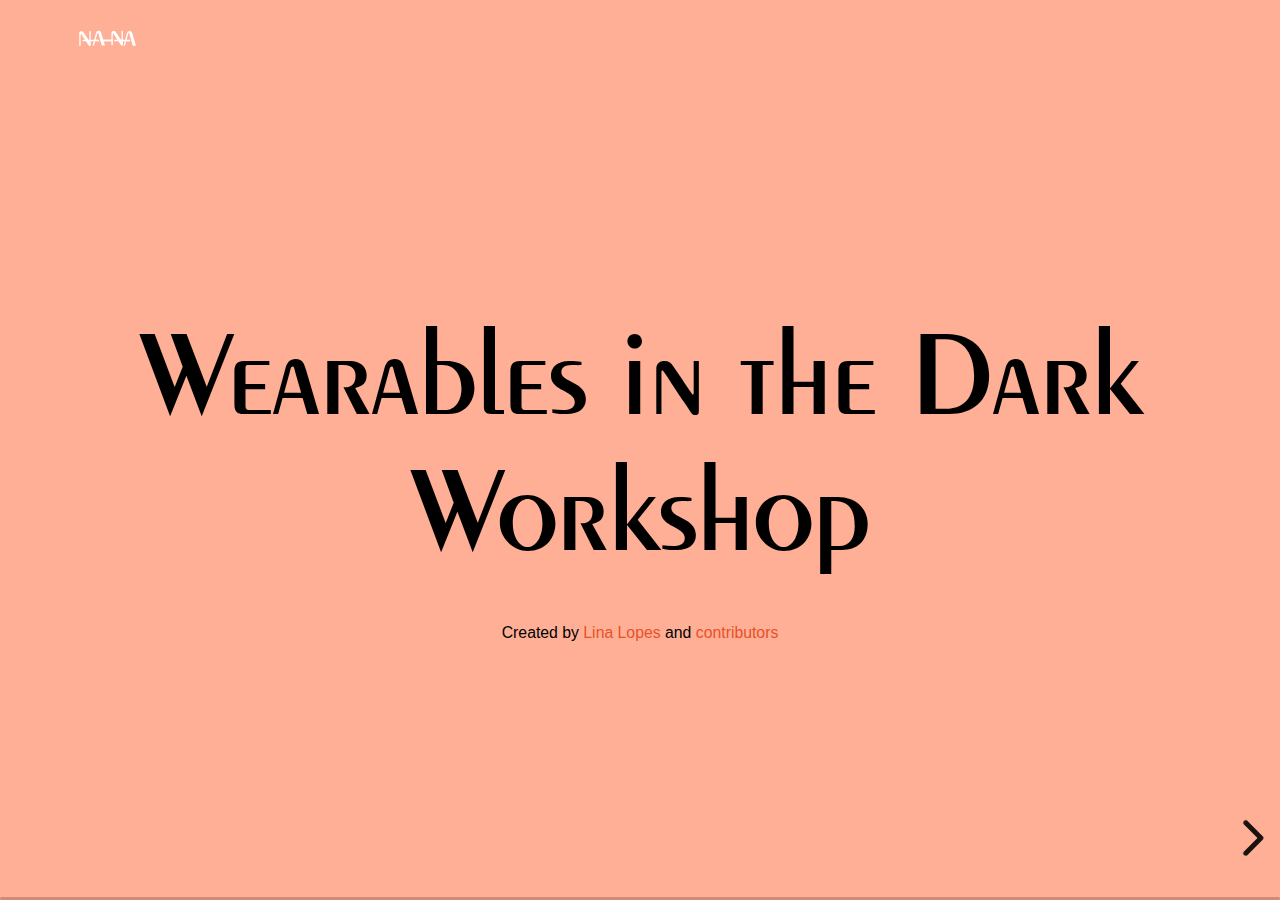
==== tutorial-wid/tutorial.html @ 4a89b9f6 "first version" ====
<!doctype html>
<html lang="en">

<head>
	<meta charset="utf-8">

	<title>Wearables in the Dark</title>
	<link rel="icon" href="../i/favicon.png" type="image/x-icon">

	<meta name="description" content="A framework for easily creating beautiful presentations using HTML">
	<meta name="author" content="Hakim El Hattab">

	<meta name="apple-mobile-web-app-capable" content="yes">
	<meta name="apple-mobile-web-app-status-bar-style" content="black-translucent">

	<meta name="viewport" content="width=device-width, initial-scale=1.0">

	<link rel="stylesheet" href="css/reset.css">
	<link rel="stylesheet" href="css/reveal.css">
	<link rel="stylesheet" href="../css/style.css">

	<!-- Bootstrap 4.5.2 CSS -->
	<link rel="stylesheet" href="https://stackpath.bootstrapcdn.com/bootstrap/4.5.2/css/bootstrap.min.css"
		integrity="sha384-JcKb8q3iqJ61gNV9KGb8thSsNjpSL0n8PARn9HuZOnIxN0hoP+VmmDGMN5t9UJ0Z" crossorigin="anonymous">
	<!-- Theme used for syntax highlighting of code -->
	<link rel="stylesheet" href="plugin/highlight/monokai.css">
	<!-- jQuery 3.5.1 -->
	<script src="https://code.jquery.com/jquery-3.5.1.min.js"></script>
</head>

<body>

	<div class="reveal">

		<!-- Any section element inside of this container is displayed as a slide -->
		<div class="slides">
			<section data-background-color="#ffaf96" class="col-12 h-full">
				<div class="d-flex justify-content-start">
					<a href="https://revealjs.com" class="p-2">
						<img src="../i/negativehorizontal.svg" alt="NANA logo" class="mw-50">
					</a>
				</div>
				<div class="d-flex flex-column justify-content-center align-items-center h-full">
					<h1 class="p-2 f-100">Wearables in the Dark Workshop</h1>
					<p class="p-2">
						<small>Created by <a href="https://www.linalopes.info/" target="_blank" class="action-3">Lina
								Lopes</a> and <a href="https://www.nana-kit.com/en#equipe" target="_blank"
								class="action-3">contributors</a></small>
					</p>
				</div>
			</section>

			<section data-background-color="">
				<h2>Hello There</h2>
				<p>
					reveal.js enables you to create beautiful interactive slide decks using HTML. This presentation will
					show you examples of what it can do.
				</p>
			</section>

			<!-- Example of nested vertical slides -->
			<section>
				<section>
					<h2>Vertical Slides</h2>
					<p>Slides can be nested inside of each other.</p>
					<p>Use the <em>Space</em> key to navigate through all slides.</p>
					<br>
					<a href="#/2/1" class="navigate-down">
						<img class="r-frame" style="background: rgba(255,255,255,0.1);" width="178" height="238"
							data-src="https://static.slid.es/reveal/arrow.png" alt="Down arrow">
					</a>
				</section>
				<section>
					<h2>Basement Level 1</h2>
					<p>Nested slides are useful for adding additional detail underneath a high level horizontal slide.
					</p>
				</section>
				<section>
					<h2>Basement Level 2</h2>
					<p>That's it, time to go back up.</p>
					<br>
					<a href="#/2">
						<img class="r-frame" style="background: rgba(255,255,255,0.1); transform: rotate(180deg);"
							width="178" height="238" data-src="https://static.slid.es/reveal/arrow.png" alt="Up arrow">
					</a>
				</section>
			</section>

			<section>
				<h2>Slides</h2>
				<p>
					Not a coder? Not a problem. There's a fully-featured visual editor for authoring these, try it out
					at <a href="https://slides.com" target="_blank">https://slides.com</a>.
				</p>
			</section>

			<section data-visibility="hidden">
				<h2>Hidden Slides</h2>
				<p>
					This slide is visible in the source, but hidden when the presentation is viewed. You can show all
					hidden slides by setting the `showHiddenSlides` config option to `true`.
				</p>
			</section>

			<section data-auto-animate>
				<h2 data-id="code-title">Pretty Code</h2>
				<pre data-id="code-animation"><code class="hljs" data-trim data-line-numbers>
						import React, { useState } from 'react';

						function Example() {
						  const [count, setCount] = useState(0);

						  return (
						    ...
						  );
						}
					</code></pre>
				<p>Code syntax highlighting courtesy of <a href="https://highlightjs.org/usage/">highlight.js</a>.</p>
			</section>

			<section data-auto-animate>
				<h2 data-id="code-title">With animations</h2>
				<pre data-id="code-animation"><code class="hljs" data-trim data-line-numbers="|4,8-11|17|22-24"><script type="text/template">
						import React, { useState } from 'react';

						function Example() {
						  const [count, setCount] = useState(0);

						  return (
						    <div>
						      <p>You clicked {count} times</p>
						      <button onClick={() => setCount(count + 1)}>
						        Click me
						      </button>
						    </div>
						  );
						}

						function SecondExample() {
						  const [count, setCount] = useState(0);

						  return (
						    <div>
						      <p>You clicked {count} times</p>
						      <button onClick={() => setCount(count + 1)}>
						        Click me
						      </button>
						    </div>
						  );
						}
					</script></code></pre>
			</section>

			<section>
				<h2>Point of View</h2>
				<p>
					Press <strong>ESC</strong> to enter the slide overview.
				</p>
				<p>
					Hold down the <strong>alt</strong> key (<strong>ctrl</strong> in Linux) and click on any element to
					zoom towards it using <a href="http://lab.hakim.se/zoom-js">zoom.js</a>. Click again to zoom back
					out.
				</p>
				<p>
					(NOTE: Use ctrl + click in Linux.)
				</p>
			</section>

			<section data-auto-animate data-auto-animate-easing="cubic-bezier(0.770, 0.000, 0.175, 1.000)">
				<h2>Auto-Animate</h2>
				<p>Automatically animate matching elements across slides with <a
						href="https://revealjs.com/auto-animate/">Auto-Animate</a>.</p>
				<div class="r-hstack justify-center">
					<div data-id="box1"
						style="background: #999; width: 50px; height: 50px; margin: 10px; border-radius: 5px;"></div>
					<div data-id="box2"
						style="background: #999; width: 50px; height: 50px; margin: 10px; border-radius: 5px;"></div>
					<div data-id="box3"
						style="background: #999; width: 50px; height: 50px; margin: 10px; border-radius: 5px;"></div>
				</div>
			</section>
			<section data-auto-animate data-auto-animate-easing="cubic-bezier(0.770, 0.000, 0.175, 1.000)">
				<div class="r-hstack justify-center">
					<div data-id="box1" data-auto-animate-delay="0"
						style="background: cyan; width: 150px; height: 100px; margin: 10px;"></div>
					<div data-id="box2" data-auto-animate-delay="0.1"
						style="background: magenta; width: 150px; height: 100px; margin: 10px;"></div>
					<div data-id="box3" data-auto-animate-delay="0.2"
						style="background: yellow; width: 150px; height: 100px; margin: 10px;"></div>
				</div>
				<h2 style="margin-top: 20px;">Auto-Animate</h2>
			</section>
			<section data-auto-animate data-auto-animate-easing="cubic-bezier(0.770, 0.000, 0.175, 1.000)">
				<div class="r-stack">
					<div data-id="box1" style="background: cyan; width: 300px; height: 300px; border-radius: 200px;">
					</div>
					<div data-id="box2" style="background: magenta; width: 200px; height: 200px; border-radius: 200px;">
					</div>
					<div data-id="box3" style="background: yellow; width: 100px; height: 100px; border-radius: 200px;">
					</div>
				</div>
				<h2 style="margin-top: 20px;">Auto-Animate</h2>
			</section>

			<section>
				<h2>Touch Optimized</h2>
				<p>
					Presentations look great on touch devices, like mobile phones and tablets. Simply swipe through your
					slides.
				</p>
			</section>

			<section data-markdown>
				<script type="text/template">
						## Markdown support

						Write content using inline or external Markdown.
						Instructions and more info available in the [docs](https://revealjs.com/markdown/).

						```html []
						<section data-markdown>
						  ## Markdown support

						  Write content using inline or external Markdown.
						  Instructions and more info available in the [docs](https://revealjs.com/markdown/).
						</section>
						```
					</script>
			</section>

			<section>
				<p>Add the <code>r-fit-text</code> class to auto-size text</p>
				<h2 class="r-fit-text">FIT TEXT</h2>
			</section>

			<section>
				<section id="fragments">
					<h2>Fragments</h2>
					<p>Hit the next arrow...</p>
					<p class="fragment">... to step through ...</p>
					<p><span class="fragment">... a</span> <span class="fragment">fragmented</span> <span
							class="fragment">slide.</span></p>

					<aside class="notes">
						This slide has fragments which are also stepped through in the notes window.
					</aside>
				</section>
				<section>
					<h2>Fragment Styles</h2>
					<p>There's different types of fragments, like:</p>
					<p class="fragment grow">grow</p>
					<p class="fragment shrink">shrink</p>
					<p class="fragment fade-out">fade-out</p>
					<p>
						<span style="display: inline-block;" class="fragment fade-right">fade-right, </span>
						<span style="display: inline-block;" class="fragment fade-up">up, </span>
						<span style="display: inline-block;" class="fragment fade-down">down, </span>
						<span style="display: inline-block;" class="fragment fade-left">left</span>
					</p>
					<p class="fragment fade-in-then-out">fade-in-then-out</p>
					<p class="fragment fade-in-then-semi-out">fade-in-then-semi-out</p>
					<p>Highlight <span class="fragment highlight-red">red</span> <span
							class="fragment highlight-blue">blue</span> <span
							class="fragment highlight-green">green</span></p>
				</section>
			</section>

			<section id="transitions">
				<h2>Transition Styles</h2>
				<p>
					You can select from different transitions, like: <br>
					<a href="?transition=none#/transitions">None</a> -
					<a href="?transition=fade#/transitions">Fade</a> -
					<a href="?transition=slide#/transitions">Slide</a> -
					<a href="?transition=convex#/transitions">Convex</a> -
					<a href="?transition=concave#/transitions">Concave</a> -
					<a href="?transition=zoom#/transitions">Zoom</a>
				</p>
			</section>

			<section id="themes">
				<h2>Themes</h2>
				<p>
					reveal.js comes with a few themes built in: <br>
					<!-- Hacks to swap themes after the page has loaded. Not flexible and only intended for the reveal.js demo deck. -->
					<a href="#"
						onclick="document.getElementById('theme').setAttribute('href','dist/theme/black.css'); return false;">Black
						(default)</a> -
					<a href="#"
						onclick="document.getElementById('theme').setAttribute('href','dist/theme/white.css'); return false;">White</a>
					-
					<a href="#"
						onclick="document.getElementById('theme').setAttribute('href','dist/theme/league.css'); return false;">League</a>
					-
					<a href="#"
						onclick="document.getElementById('theme').setAttribute('href','dist/theme/sky.css'); return false;">Sky</a>
					-
					<a href="#"
						onclick="document.getElementById('theme').setAttribute('href','dist/theme/beige.css'); return false;">Beige</a>
					-
					<a href="#"
						onclick="document.getElementById('theme').setAttribute('href','dist/theme/simple.css'); return false;">Simple</a>
					<br>
					<a href="#"
						onclick="document.getElementById('theme').setAttribute('href','dist/theme/serif.css'); return false;">Serif</a>
					-
					<a href="#"
						onclick="document.getElementById('theme').setAttribute('href','dist/theme/blood.css'); return false;">Blood</a>
					-
					<a href="#"
						onclick="document.getElementById('theme').setAttribute('href','dist/theme/night.css'); return false;">Night</a>
					-
					<a href="#"
						onclick="document.getElementById('theme').setAttribute('href','dist/theme/moon.css'); return false;">Moon</a>
					-
					<a href="#"
						onclick="document.getElementById('theme').setAttribute('href','dist/theme/solarized.css'); return false;">Solarized</a>
				</p>
			</section>

			<section>
				<section data-background="#dddddd">
					<h2>Slide Backgrounds</h2>
					<p>
						Set <code>data-background="#dddddd"</code> on a slide to change the background color. All CSS
						color formats are supported.
					</p>
					<a href="#" class="navigate-down">
						<img class="r-frame" style="background: rgba(255,255,255,0.1);" width="178" height="238"
							data-src="https://static.slid.es/reveal/arrow.png" alt="Down arrow">
					</a>
				</section>
				<section data-background="https://static.slid.es/reveal/image-placeholder.png">
					<h2>Image Backgrounds</h2>
					<pre><code class="hljs html">&lt;section data-background="image.png"&gt;</code></pre>
				</section>
				<section data-background="https://static.slid.es/reveal/image-placeholder.png"
					data-background-repeat="repeat" data-background-size="100px">
					<h2>Tiled Backgrounds</h2>
					<pre><code class="hljs html" style="word-wrap: break-word;">&lt;section data-background="image.png" data-background-repeat="repeat" data-background-size="100px"&gt;</code></pre>
				</section>
				<section data-background-video="https://static.slid.es/site/homepage/v1/homepage-video-editor.mp4"
					data-background-color="#000000">
					<div style="background-color: rgba(0, 0, 0, 0.9); color: #fff; padding: 20px;">
						<h2>Video Backgrounds</h2>
						<pre><code class="hljs html" style="word-wrap: break-word;">&lt;section data-background-video="video.mp4,video.webm"&gt;</code></pre>
					</div>
				</section>
				<section data-background="http://i.giphy.com/90F8aUepslB84.gif">
					<h2>... and GIFs!</h2>
				</section>
			</section>

			<section data-transition="slide" data-background="#4d7e65" data-background-transition="zoom">
				<h2>Background Transitions</h2>
				<p>
					Different background transitions are available via the backgroundTransition option. This one's
					called "zoom".
				</p>
				<pre><code class="hljs javascript">Reveal.configure({ backgroundTransition: 'zoom' })</code></pre>
			</section>

			<section data-transition="slide" data-background="#b5533c" data-background-transition="zoom">
				<h2>Background Transitions</h2>
				<p>
					You can override background transitions per-slide.
				</p>
				<pre><code class="hljs html" style="word-wrap: break-word;">&lt;section data-background-transition="zoom"&gt;</code></pre>
			</section>

			<section data-background-iframe="https://hakim.se" data-background-interactive>
				<div
					style="position: absolute; width: 40%; right: 0; box-shadow: 0 1px 4px rgba(0,0,0,0.5), 0 5px 25px rgba(0,0,0,0.2); background-color: rgba(0, 0, 0, 0.9); color: #fff; padding: 20px; font-size: 20px; text-align: left;">
					<h2>Iframe Backgrounds</h2>
					<p>Since reveal.js runs on the web, you can easily embed other web content. Try interacting with the
						page in the background.</p>
				</div>
			</section>

			<section>
				<h2>Marvelous List</h2>
				<ul>
					<li>No order here</li>
					<li>Or here</li>
					<li>Or here</li>
					<li>Or here</li>
				</ul>
			</section>

			<section>
				<h2>Fantastic Ordered List</h2>
				<ol>
					<li>One is smaller than...</li>
					<li>Two is smaller than...</li>
					<li>Three!</li>
				</ol>
			</section>

			<section>
				<h2>Tabular Tables</h2>
				<table>
					<thead>
						<tr>
							<th>Item</th>
							<th>Value</th>
							<th>Quantity</th>
						</tr>
					</thead>
					<tbody>
						<tr>
							<td>Apples</td>
							<td>$1</td>
							<td>7</td>
						</tr>
						<tr>
							<td>Lemonade</td>
							<td>$2</td>
							<td>18</td>
						</tr>
						<tr>
							<td>Bread</td>
							<td>$3</td>
							<td>2</td>
						</tr>
					</tbody>
				</table>
			</section>

			<section>
				<h2>Clever Quotes</h2>
				<p>
					These guys come in two forms, inline: <q
						cite="http://searchservervirtualization.techtarget.com/definition/Our-Favorite-Technology-Quotations">The
						nice thing about standards is that there are so many to choose from</q> and block:
				</p>
				<blockquote
					cite="http://searchservervirtualization.techtarget.com/definition/Our-Favorite-Technology-Quotations">
					&ldquo;For years there has been a theory that millions of monkeys typing at random on millions of
					typewriters would
					reproduce the entire works of Shakespeare. The Internet has proven this theory to be untrue.&rdquo;
				</blockquote>
			</section>

			<section>
				<h2>Intergalactic Interconnections</h2>
				<p>
					You can link between slides internally,
					<a href="#/2/3">like this</a>.
				</p>
			</section>

			<section>
				<h2>Speaker View</h2>
				<p>There's a <a href="https://revealjs.com/speaker-view/">speaker view</a>. It includes a timer, preview
					of the upcoming slide as well as your speaker notes.</p>
				<p>Press the <em>S</em> key to try it out.</p>

				<aside class="notes">
					Oh hey, these are some notes. They'll be hidden in your presentation, but you can see them if you
					open the speaker notes window (hit 's' on your keyboard).
				</aside>
			</section>

			<section>
				<h2>Export to PDF</h2>
				<p>Presentations can be <a href="https://revealjs.com/pdf-export/">exported to PDF</a>, here's an
					example:</p>
				<iframe data-src="https://www.slideshare.net/slideshow/embed_code/42840540" width="445" height="355"
					frameborder="0" marginwidth="0" marginheight="0" scrolling="no"
					style="border:3px solid #666; margin-bottom:5px; max-width: 100%;" allowfullscreen> </iframe>
			</section>

			<section>
				<h2>Global State</h2>
				<p>
					Set <code>data-state="something"</code> on a slide and <code>"something"</code>
					will be added as a class to the document element when the slide is open. This lets you
					apply broader style changes, like switching the page background.
				</p>
			</section>

			<section data-state="customevent">
				<h2>State Events</h2>
				<p>
					Additionally custom events can be triggered on a per slide basis by binding to the
					<code>data-state</code> name.
				</p>
				<pre><code class="javascript" data-trim contenteditable style="font-size: 18px;">
Reveal.on( 'customevent', function() {
	console.log( '"customevent" has fired' );
} );
					</code></pre>
			</section>

			<section>
				<h2>Take a Moment</h2>
				<p>
					Press B or . on your keyboard to pause the presentation. This is helpful when you're on stage and
					want to take distracting slides off the screen.
				</p>
			</section>

			<section>
				<h2>Much more</h2>
				<ul>
					<li>Right-to-left support</li>
					<li><a href="https://revealjs.com/api/">Extensive JavaScript API</a></li>
					<li><a href="https://revealjs.com/auto-slide/">Auto-progression</a></li>
					<li><a href="https://revealjs.com/backgrounds/#parallax-background">Parallax backgrounds</a></li>
					<li><a href="https://revealjs.com/keyboard/">Custom keyboard bindings</a></li>
				</ul>
			</section>

			<section style="text-align: left;">
				<h1>THE END</h1>
				<p>
					- <a href="https://slides.com">Try the online editor</a> <br>
					- <a href="https://github.com/hakimel/reveal.js">Source code &amp; documentation</a>
				</p>
			</section>

		</div>

	</div>

	<!-- Bootstrap 4.5.2 JS -->
	<script src="https://stackpath.bootstrapcdn.com/bootstrap/4.5.2/js/bootstrap.bundle.min.js"></script>
	<script src="dist/reveal.js"></script>
	<script src="plugin/zoom/zoom.js"></script>
	<script src="plugin/notes/notes.js"></script>
	<script src="plugin/search/search.js"></script>
	<script src="plugin/markdown/markdown.js"></script>
	<script src="plugin/highlight/highlight.js"></script>
	<script>

		// Also available as an ES module, see:
		// https://revealjs.com/initialization/
		Reveal.initialize({
			controls: true,
			progress: true,
			center: true,
			hash: true,

			// Learn about plugins: https://revealjs.com/plugins/
			plugins: [RevealZoom, RevealNotes, RevealSearch, RevealMarkdown, RevealHighlight]
		});

	</script>

</body>

</html>
---- tutorial-wid/css/reveal.css ----
/*!
* reveal.js 4.3.1
* https://revealjs.com
* MIT licensed
*
* Copyright (C) 2011-2022 Hakim El Hattab, https://hakim.se
*/
.reveal .r-stretch,.reveal .stretch{max-width:none;max-height:none}.reveal pre.r-stretch code,.reveal pre.stretch code{height:100%;max-height:100%;box-sizing:border-box}.reveal .r-fit-text{display:inline-block;white-space:nowrap}.reveal .r-stack{display:grid}.reveal .r-stack>*{grid-area:1/1;margin:auto}.reveal .r-hstack,.reveal .r-vstack{display:flex}.reveal .r-hstack img,.reveal .r-hstack video,.reveal .r-vstack img,.reveal .r-vstack video{min-width:0;min-height:0;-o-object-fit:contain;object-fit:contain}.reveal .r-vstack{flex-direction:column;align-items:center;justify-content:center}.reveal .r-hstack{flex-direction:row;align-items:center;justify-content:center}.reveal .items-stretch{align-items:stretch}.reveal .items-start{align-items:flex-start}.reveal .items-center{align-items:center}.reveal .items-end{align-items:flex-end}.reveal .justify-between{justify-content:space-between}.reveal .justify-around{justify-content:space-around}.reveal .justify-start{justify-content:flex-start}.reveal .justify-center{justify-content:center}.reveal .justify-end{justify-content:flex-end}html.reveal-full-page{width:100%;height:100%;height:100vh;height:calc(var(--vh,1vh) * 100);overflow:hidden}.reveal-viewport{height:100%;overflow:hidden;position:relative;line-height:1;margin:0;background-color:#fff;color:#000}.reveal-viewport:-webkit-full-screen{top:0!important;left:0!important;width:100%!important;height:100%!important;transform:none!important}.reveal-viewport:-ms-fullscreen{top:0!important;left:0!important;width:100%!important;height:100%!important;transform:none!important}.reveal-viewport:fullscreen{top:0!important;left:0!important;width:100%!important;height:100%!important;transform:none!important}.reveal .slides section .fragment{opacity:0;visibility:hidden;transition:all .2s ease;will-change:opacity}.reveal .slides section .fragment.visible{opacity:1;visibility:inherit}.reveal .slides section .fragment.disabled{transition:none}.reveal .slides section .fragment.grow{opacity:1;visibility:inherit}.reveal .slides section .fragment.grow.visible{transform:scale(1.3)}.reveal .slides section .fragment.shrink{opacity:1;visibility:inherit}.reveal .slides section .fragment.shrink.visible{transform:scale(.7)}.reveal .slides section .fragment.zoom-in{transform:scale(.1)}.reveal .slides section .fragment.zoom-in.visible{transform:none}.reveal .slides section .fragment.fade-out{opacity:1;visibility:inherit}.reveal .slides section .fragment.fade-out.visible{opacity:0;visibility:hidden}.reveal .slides section .fragment.semi-fade-out{opacity:1;visibility:inherit}.reveal .slides section .fragment.semi-fade-out.visible{opacity:.5;visibility:inherit}.reveal .slides section .fragment.strike{opacity:1;visibility:inherit}.reveal .slides section .fragment.strike.visible{text-decoration:line-through}.reveal .slides section .fragment.fade-up{transform:translate(0,40px)}.reveal .slides section .fragment.fade-up.visible{transform:translate(0,0)}.reveal .slides section .fragment.fade-down{transform:translate(0,-40px)}.reveal .slides section .fragment.fade-down.visible{transform:translate(0,0)}.reveal .slides section .fragment.fade-right{transform:translate(-40px,0)}.reveal .slides section .fragment.fade-right.visible{transform:translate(0,0)}.reveal .slides section .fragment.fade-left{transform:translate(40px,0)}.reveal .slides section .fragment.fade-left.visible{transform:translate(0,0)}.reveal .slides section .fragment.current-visible,.reveal .slides section .fragment.fade-in-then-out{opacity:0;visibility:hidden}.reveal .slides section .fragment.current-visible.current-fragment,.reveal .slides section .fragment.fade-in-then-out.current-fragment{opacity:1;visibility:inherit}.reveal .slides section .fragment.fade-in-then-semi-out{opacity:0;visibility:hidden}.reveal .slides section .fragment.fade-in-then-semi-out.visible{opacity:.5;visibility:inherit}.reveal .slides section .fragment.fade-in-then-semi-out.current-fragment{opacity:1;visibility:inherit}.reveal .slides section .fragment.highlight-blue,.reveal .slides section .fragment.highlight-current-blue,.reveal .slides section .fragment.highlight-current-green,.reveal .slides section .fragment.highlight-current-red,.reveal .slides section .fragment.highlight-green,.reveal .slides section .fragment.highlight-red{opacity:1;visibility:inherit}.reveal .slides section .fragment.highlight-red.visible{color:#ff2c2d}.reveal .slides section .fragment.highlight-green.visible{color:#17ff2e}.reveal .slides section .fragment.highlight-blue.visible{color:#1b91ff}.reveal .slides section .fragment.highlight-current-red.current-fragment{color:#ff2c2d}.reveal .slides section .fragment.highlight-current-green.current-fragment{color:#17ff2e}.reveal .slides section .fragment.highlight-current-blue.current-fragment{color:#1b91ff}.reveal:after{content:"";font-style:italic}.reveal iframe{z-index:1}.reveal a{position:relative}@keyframes bounce-right{0%,10%,25%,40%,50%{transform:translateX(0)}20%{transform:translateX(10px)}30%{transform:translateX(-5px)}}@keyframes bounce-left{0%,10%,25%,40%,50%{transform:translateX(0)}20%{transform:translateX(-10px)}30%{transform:translateX(5px)}}@keyframes bounce-down{0%,10%,25%,40%,50%{transform:translateY(0)}20%{transform:translateY(10px)}30%{transform:translateY(-5px)}}.reveal .controls{display:none;position:absolute;top:auto;bottom:12px;right:12px;left:auto;z-index:11;color:#000;pointer-events:none;font-size:10px}.reveal .controls button{position:absolute;padding:0;background-color:transparent;border:0;outline:0;cursor:pointer;color:currentColor;transform:scale(.9999);transition:color .2s ease,opacity .2s ease,transform .2s ease;z-index:2;pointer-events:auto;font-size:inherit;visibility:hidden;opacity:0;-webkit-appearance:none;-webkit-tap-highlight-color:transparent}.reveal .controls .controls-arrow:after,.reveal .controls .controls-arrow:before{content:"";position:absolute;top:0;left:0;width:2.6em;height:.5em;border-radius:.25em;background-color:currentColor;transition:all .15s ease,background-color .8s ease;transform-origin:.2em 50%;will-change:transform}.reveal .controls .controls-arrow{position:relative;width:3.6em;height:3.6em}.reveal .controls .controls-arrow:before{transform:translateX(.5em) translateY(1.55em) rotate(45deg)}.reveal .controls .controls-arrow:after{transform:translateX(.5em) translateY(1.55em) rotate(-45deg)}.reveal .controls .controls-arrow:hover:before{transform:translateX(.5em) translateY(1.55em) rotate(40deg)}.reveal .controls .controls-arrow:hover:after{transform:translateX(.5em) translateY(1.55em) rotate(-40deg)}.reveal .controls .controls-arrow:active:before{transform:translateX(.5em) translateY(1.55em) rotate(36deg)}.reveal .controls .controls-arrow:active:after{transform:translateX(.5em) translateY(1.55em) rotate(-36deg)}.reveal .controls .navigate-left{right:6.4em;bottom:3.2em;transform:translateX(-10px)}.reveal .controls .navigate-left.highlight{animation:bounce-left 2s 50 both ease-out}.reveal .controls .navigate-right{right:0;bottom:3.2em;transform:translateX(10px)}.reveal .controls .navigate-right .controls-arrow{transform:rotate(180deg)}.reveal .controls .navigate-right.highlight{animation:bounce-right 2s 50 both ease-out}.reveal .controls .navigate-up{right:3.2em;bottom:6.4em;transform:translateY(-10px)}.reveal .controls .navigate-up .controls-arrow{transform:rotate(90deg)}.reveal .controls .navigate-down{right:3.2em;bottom:-1.4em;padding-bottom:1.4em;transform:translateY(10px)}.reveal .controls .navigate-down .controls-arrow{transform:rotate(-90deg)}.reveal .controls .navigate-down.highlight{animation:bounce-down 2s 50 both ease-out}.reveal .controls[data-controls-back-arrows=faded] .navigate-up.enabled{opacity:.3}.reveal .controls[data-controls-back-arrows=faded] .navigate-up.enabled:hover{opacity:1}.reveal .controls[data-controls-back-arrows=hidden] .navigate-up.enabled{opacity:0;visibility:hidden}.reveal .controls .enabled{visibility:visible;opacity:.9;cursor:pointer;transform:none}.reveal .controls .enabled.fragmented{opacity:.5}.reveal .controls .enabled.fragmented:hover,.reveal .controls .enabled:hover{opacity:1}.reveal:not(.rtl) .controls[data-controls-back-arrows=faded] .navigate-left.enabled{opacity:.3}.reveal:not(.rtl) .controls[data-controls-back-arrows=faded] .navigate-left.enabled:hover{opacity:1}.reveal:not(.rtl) .controls[data-controls-back-arrows=hidden] .navigate-left.enabled{opacity:0;visibility:hidden}.reveal.rtl .controls[data-controls-back-arrows=faded] .navigate-right.enabled{opacity:.3}.reveal.rtl .controls[data-controls-back-arrows=faded] .navigate-right.enabled:hover{opacity:1}.reveal.rtl .controls[data-controls-back-arrows=hidden] .navigate-right.enabled{opacity:0;visibility:hidden}.reveal[data-navigation-mode=linear].has-horizontal-slides .navigate-down,.reveal[data-navigation-mode=linear].has-horizontal-slides .navigate-up{display:none}.reveal:not(.has-vertical-slides) .controls .navigate-left,.reveal[data-navigation-mode=linear].has-horizontal-slides .navigate-left{bottom:1.4em;right:5.5em}.reveal:not(.has-vertical-slides) .controls .navigate-right,.reveal[data-navigation-mode=linear].has-horizontal-slides .navigate-right{bottom:1.4em;right:.5em}.reveal:not(.has-horizontal-slides) .controls .navigate-up{right:1.4em;bottom:5em}.reveal:not(.has-horizontal-slides) .controls .navigate-down{right:1.4em;bottom:.5em}.reveal.has-dark-background .controls{color:#fff}.reveal.has-light-background .controls{color:#000}.reveal.no-hover .controls .controls-arrow:active:before,.reveal.no-hover .controls .controls-arrow:hover:before{transform:translateX(.5em) translateY(1.55em) rotate(45deg)}.reveal.no-hover .controls .controls-arrow:active:after,.reveal.no-hover .controls .controls-arrow:hover:after{transform:translateX(.5em) translateY(1.55em) rotate(-45deg)}@media screen and (min-width:500px){.reveal .controls[data-controls-layout=edges]{top:0;right:0;bottom:0;left:0}.reveal .controls[data-controls-layout=edges] .navigate-down,.reveal .controls[data-controls-layout=edges] .navigate-left,.reveal .controls[data-controls-layout=edges] .navigate-right,.reveal .controls[data-controls-layout=edges] .navigate-up{bottom:auto;right:auto}.reveal .controls[data-controls-layout=edges] .navigate-left{top:50%;left:.8em;margin-top:-1.8em}.reveal .controls[data-controls-layout=edges] .navigate-right{top:50%;right:.8em;margin-top:-1.8em}.reveal .controls[data-controls-layout=edges] .navigate-up{top:.8em;left:50%;margin-left:-1.8em}.reveal .controls[data-controls-layout=edges] .navigate-down{bottom:-.3em;left:50%;margin-left:-1.8em}}.reveal .progress{position:absolute;display:none;height:3px;width:100%;bottom:0;left:0;z-index:10;background-color:rgba(0,0,0,.2);color:#fff}.reveal .progress:after{content:"";display:block;position:absolute;height:10px;width:100%;top:-10px}.reveal .progress span{display:block;height:100%;width:100%;background-color:currentColor;transition:transform .8s cubic-bezier(.26,.86,.44,.985);transform-origin:0 0;transform:scaleX(0)}.reveal .slide-number{position:absolute;display:block;right:8px;bottom:8px;z-index:31;font-family:Helvetica,sans-serif;font-size:12px;line-height:1;color:#fff;background-color:rgba(0,0,0,.4);padding:5px}.reveal .slide-number a{color:currentColor}.reveal .slide-number-delimiter{margin:0 3px}.reveal{position:relative;width:100%;height:100%;overflow:hidden;touch-action:pinch-zoom}.reveal.embedded{touch-action:pan-y}.reveal .slides{position:absolute;width:100%;height:100%;top:0;right:0;bottom:0;left:0;margin:auto;pointer-events:none;overflow:visible;z-index:1;text-align:center;perspective:600px;perspective-origin:50% 40%}.reveal .slides>section{perspective:600px}.reveal .slides>section,.reveal .slides>section>section{display:none;position:absolute;width:100%;pointer-events:auto;z-index:10;transform-style:flat;transition:transform-origin .8s cubic-bezier(.26,.86,.44,.985),transform .8s cubic-bezier(.26,.86,.44,.985),visibility .8s cubic-bezier(.26,.86,.44,.985),opacity .8s cubic-bezier(.26,.86,.44,.985)}.reveal[data-transition-speed=fast] .slides section{transition-duration:.4s}.reveal[data-transition-speed=slow] .slides section{transition-duration:1.2s}.reveal .slides section[data-transition-speed=fast]{transition-duration:.4s}.reveal .slides section[data-transition-speed=slow]{transition-duration:1.2s}.reveal .slides>section.stack{padding-top:0;padding-bottom:0;pointer-events:none;height:100%}.reveal .slides>section.present,.reveal .slides>section>section.present{display:block;z-index:11;opacity:1}.reveal .slides>section:empty,.reveal .slides>section>section:empty,.reveal .slides>section>section[data-background-interactive],.reveal .slides>section[data-background-interactive]{pointer-events:none}.reveal.center,.reveal.center .slides,.reveal.center .slides section{min-height:0!important}.reveal .slides>section:not(.present),.reveal .slides>section>section:not(.present){pointer-events:none}.reveal.overview .slides>section,.reveal.overview .slides>section>section{pointer-events:auto}.reveal .slides>section.future,.reveal .slides>section.past,.reveal .slides>section>section.future,.reveal .slides>section>section.past{opacity:0}.reveal .slides>section[data-transition=slide].past,.reveal .slides>section[data-transition~=slide-out].past,.reveal.slide .slides>section:not([data-transition]).past{transform:translate(-150%,0)}.reveal .slides>section[data-transition=slide].future,.reveal .slides>section[data-transition~=slide-in].future,.reveal.slide .slides>section:not([data-transition]).future{transform:translate(150%,0)}.reveal .slides>section>section[data-transition=slide].past,.reveal .slides>section>section[data-transition~=slide-out].past,.reveal.slide .slides>section>section:not([data-transition]).past{transform:translate(0,-150%)}.reveal .slides>section>section[data-transition=slide].future,.reveal .slides>section>section[data-transition~=slide-in].future,.reveal.slide .slides>section>section:not([data-transition]).future{transform:translate(0,150%)}.reveal .slides>section[data-transition=linear].past,.reveal .slides>section[data-transition~=linear-out].past,.reveal.linear .slides>section:not([data-transition]).past{transform:translate(-150%,0)}.reveal .slides>section[data-transition=linear].future,.reveal .slides>section[data-transition~=linear-in].future,.reveal.linear .slides>section:not([data-transition]).future{transform:translate(150%,0)}.reveal .slides>section>section[data-transition=linear].past,.reveal .slides>section>section[data-transition~=linear-out].past,.reveal.linear .slides>section>section:not([data-transition]).past{transform:translate(0,-150%)}.reveal .slides>section>section[data-transition=linear].future,.reveal .slides>section>section[data-transition~=linear-in].future,.reveal.linear .slides>section>section:not([data-transition]).future{transform:translate(0,150%)}.reveal .slides section[data-transition=default].stack,.reveal.default .slides section.stack{transform-style:preserve-3d}.reveal .slides>section[data-transition=default].past,.reveal .slides>section[data-transition~=default-out].past,.reveal.default .slides>section:not([data-transition]).past{transform:translate3d(-100%,0,0) rotateY(-90deg) translate3d(-100%,0,0)}.reveal .slides>section[data-transition=default].future,.reveal .slides>section[data-transition~=default-in].future,.reveal.default .slides>section:not([data-transition]).future{transform:translate3d(100%,0,0) rotateY(90deg) translate3d(100%,0,0)}.reveal .slides>section>section[data-transition=default].past,.reveal .slides>section>section[data-transition~=default-out].past,.reveal.default .slides>section>section:not([data-transition]).past{transform:translate3d(0,-300px,0) rotateX(70deg) translate3d(0,-300px,0)}.reveal .slides>section>section[data-transition=default].future,.reveal .slides>section>section[data-transition~=default-in].future,.reveal.default .slides>section>section:not([data-transition]).future{transform:translate3d(0,300px,0) rotateX(-70deg) translate3d(0,300px,0)}.reveal .slides section[data-transition=convex].stack,.reveal.convex .slides section.stack{transform-style:preserve-3d}.reveal .slides>section[data-transition=convex].past,.reveal .slides>section[data-transition~=convex-out].past,.reveal.convex .slides>section:not([data-transition]).past{transform:translate3d(-100%,0,0) rotateY(-90deg) translate3d(-100%,0,0)}.reveal .slides>section[data-transition=convex].future,.reveal .slides>section[data-transition~=convex-in].future,.reveal.convex .slides>section:not([data-transition]).future{transform:translate3d(100%,0,0) rotateY(90deg) translate3d(100%,0,0)}.reveal .slides>section>section[data-transition=convex].past,.reveal .slides>section>section[data-transition~=convex-out].past,.reveal.convex .slides>section>section:not([data-transition]).past{transform:translate3d(0,-300px,0) rotateX(70deg) translate3d(0,-300px,0)}.reveal .slides>section>section[data-transition=convex].future,.reveal .slides>section>section[data-transition~=convex-in].future,.reveal.convex .slides>section>section:not([data-transition]).future{transform:translate3d(0,300px,0) rotateX(-70deg) translate3d(0,300px,0)}.reveal .slides section[data-transition=concave].stack,.reveal.concave .slides section.stack{transform-style:preserve-3d}.reveal .slides>section[data-transition=concave].past,.reveal .slides>section[data-transition~=concave-out].past,.reveal.concave .slides>section:not([data-transition]).past{transform:translate3d(-100%,0,0) rotateY(90deg) translate3d(-100%,0,0)}.reveal .slides>section[data-transition=concave].future,.reveal .slides>section[data-transition~=concave-in].future,.reveal.concave .slides>section:not([data-transition]).future{transform:translate3d(100%,0,0) rotateY(-90deg) translate3d(100%,0,0)}.reveal .slides>section>section[data-transition=concave].past,.reveal .slides>section>section[data-transition~=concave-out].past,.reveal.concave .slides>section>section:not([data-transition]).past{transform:translate3d(0,-80%,0) rotateX(-70deg) translate3d(0,-80%,0)}.reveal .slides>section>section[data-transition=concave].future,.reveal .slides>section>section[data-transition~=concave-in].future,.reveal.concave .slides>section>section:not([data-transition]).future{transform:translate3d(0,80%,0) rotateX(70deg) translate3d(0,80%,0)}.reveal .slides section[data-transition=zoom],.reveal.zoom .slides section:not([data-transition]){transition-timing-function:ease}.reveal .slides>section[data-transition=zoom].past,.reveal .slides>section[data-transition~=zoom-out].past,.reveal.zoom .slides>section:not([data-transition]).past{visibility:hidden;transform:scale(16)}.reveal .slides>section[data-transition=zoom].future,.reveal .slides>section[data-transition~=zoom-in].future,.reveal.zoom .slides>section:not([data-transition]).future{visibility:hidden;transform:scale(.2)}.reveal .slides>section>section[data-transition=zoom].past,.reveal .slides>section>section[data-transition~=zoom-out].past,.reveal.zoom .slides>section>section:not([data-transition]).past{transform:scale(16)}.reveal .slides>section>section[data-transition=zoom].future,.reveal .slides>section>section[data-transition~=zoom-in].future,.reveal.zoom .slides>section>section:not([data-transition]).future{transform:scale(.2)}.reveal.cube .slides{perspective:1300px}.reveal.cube .slides section{padding:30px;min-height:700px;-webkit-backface-visibility:hidden;backface-visibility:hidden;box-sizing:border-box;transform-style:preserve-3d}.reveal.center.cube .slides section{min-height:0}.reveal.cube .slides section:not(.stack):before{content:"";position:absolute;display:block;width:100%;height:100%;left:0;top:0;background:rgba(0,0,0,.1);border-radius:4px;transform:translateZ(-20px)}.reveal.cube .slides section:not(.stack):after{content:"";position:absolute;display:block;width:90%;height:30px;left:5%;bottom:0;background:0 0;z-index:1;border-radius:4px;box-shadow:0 95px 25px rgba(0,0,0,.2);transform:translateZ(-90px) rotateX(65deg)}.reveal.cube .slides>section.stack{padding:0;background:0 0}.reveal.cube .slides>section.past{transform-origin:100% 0;transform:translate3d(-100%,0,0) rotateY(-90deg)}.reveal.cube .slides>section.future{transform-origin:0 0;transform:translate3d(100%,0,0) rotateY(90deg)}.reveal.cube .slides>section>section.past{transform-origin:0 100%;transform:translate3d(0,-100%,0) rotateX(90deg)}.reveal.cube .slides>section>section.future{transform-origin:0 0;transform:translate3d(0,100%,0) rotateX(-90deg)}.reveal.page .slides{perspective-origin:0 50%;perspective:3000px}.reveal.page .slides section{padding:30px;min-height:700px;box-sizing:border-box;transform-style:preserve-3d}.reveal.page .slides section.past{z-index:12}.reveal.page .slides section:not(.stack):before{content:"";position:absolute;display:block;width:100%;height:100%;left:0;top:0;background:rgba(0,0,0,.1);transform:translateZ(-20px)}.reveal.page .slides section:not(.stack):after{content:"";position:absolute;display:block;width:90%;height:30px;left:5%;bottom:0;background:0 0;z-index:1;border-radius:4px;box-shadow:0 95px 25px rgba(0,0,0,.2);-webkit-transform:translateZ(-90px) rotateX(65deg)}.reveal.page .slides>section.stack{padding:0;background:0 0}.reveal.page .slides>section.past{transform-origin:0 0;transform:translate3d(-40%,0,0) rotateY(-80deg)}.reveal.page .slides>section.future{transform-origin:100% 0;transform:translate3d(0,0,0)}.reveal.page .slides>section>section.past{transform-origin:0 0;transform:translate3d(0,-40%,0) rotateX(80deg)}.reveal.page .slides>section>section.future{transform-origin:0 100%;transform:translate3d(0,0,0)}.reveal .slides section[data-transition=fade],.reveal.fade .slides section:not([data-transition]),.reveal.fade .slides>section>section:not([data-transition]){transform:none;transition:opacity .5s}.reveal.fade.overview .slides section,.reveal.fade.overview .slides>section>section{transition:none}.reveal .slides section[data-transition=none],.reveal.none .slides section:not([data-transition]){transform:none;transition:none}.reveal .pause-overlay{position:absolute;top:0;left:0;width:100%;height:100%;background:#000;visibility:hidden;opacity:0;z-index:100;transition:all 1s ease}.reveal .pause-overlay .resume-button{position:absolute;bottom:20px;right:20px;color:#ccc;border-radius:2px;padding:6px 14px;border:2px solid #ccc;font-size:16px;background:0 0;cursor:pointer}.reveal .pause-overlay .resume-button:hover{color:#fff;border-color:#fff}.reveal.paused .pause-overlay{visibility:visible;opacity:1}.reveal .no-transition,.reveal .no-transition *,.reveal .slides.disable-slide-transitions section{transition:none!important}.reveal .slides.disable-slide-transitions section{transform:none!important}.reveal .backgrounds{position:absolute;width:100%;height:100%;top:0;left:0;perspective:600px}.reveal .slide-background{display:none;position:absolute;width:100%;height:100%;opacity:0;visibility:hidden;overflow:hidden;background-color:rgba(0,0,0,0);transition:all .8s cubic-bezier(.26,.86,.44,.985)}.reveal .slide-background-content{position:absolute;width:100%;height:100%;background-position:50% 50%;background-repeat:no-repeat;background-size:cover}.reveal .slide-background.stack{display:block}.reveal .slide-background.present{opacity:1;visibility:visible;z-index:2}.print-pdf .reveal .slide-background{opacity:1!important;visibility:visible!important}.reveal .slide-background video{position:absolute;width:100%;height:100%;max-width:none;max-height:none;top:0;left:0;-o-object-fit:cover;object-fit:cover}.reveal .slide-background[data-background-size=contain] video{-o-object-fit:contain;object-fit:contain}.reveal>.backgrounds .slide-background[data-background-transition=none],.reveal[data-background-transition=none]>.backgrounds .slide-background:not([data-background-transition]){transition:none}.reveal>.backgrounds .slide-background[data-background-transition=slide],.reveal[data-background-transition=slide]>.backgrounds .slide-background:not([data-background-transition]){opacity:1}.reveal>.backgrounds .slide-background.past[data-background-transition=slide],.reveal[data-background-transition=slide]>.backgrounds .slide-background.past:not([data-background-transition]){transform:translate(-100%,0)}.reveal>.backgrounds .slide-background.future[data-background-transition=slide],.reveal[data-background-transition=slide]>.backgrounds .slide-background.future:not([data-background-transition]){transform:translate(100%,0)}.reveal>.backgrounds .slide-background>.slide-background.past[data-background-transition=slide],.reveal[data-background-transition=slide]>.backgrounds .slide-background>.slide-background.past:not([data-background-transition]){transform:translate(0,-100%)}.reveal>.backgrounds .slide-background>.slide-background.future[data-background-transition=slide],.reveal[data-background-transition=slide]>.backgrounds .slide-background>.slide-background.future:not([data-background-transition]){transform:translate(0,100%)}.reveal>.backgrounds .slide-background.past[data-background-transition=convex],.reveal[data-background-transition=convex]>.backgrounds .slide-background.past:not([data-background-transition]){opacity:0;transform:translate3d(-100%,0,0) rotateY(-90deg) translate3d(-100%,0,0)}.reveal>.backgrounds .slide-background.future[data-background-transition=convex],.reveal[data-background-transition=convex]>.backgrounds .slide-background.future:not([data-background-transition]){opacity:0;transform:translate3d(100%,0,0) rotateY(90deg) translate3d(100%,0,0)}.reveal>.backgrounds .slide-background>.slide-background.past[data-background-transition=convex],.reveal[data-background-transition=convex]>.backgrounds .slide-background>.slide-background.past:not([data-background-transition]){opacity:0;transform:translate3d(0,-100%,0) rotateX(90deg) translate3d(0,-100%,0)}.reveal>.backgrounds .slide-background>.slide-background.future[data-background-transition=convex],.reveal[data-background-transition=convex]>.backgrounds .slide-background>.slide-background.future:not([data-background-transition]){opacity:0;transform:translate3d(0,100%,0) rotateX(-90deg) translate3d(0,100%,0)}.reveal>.backgrounds .slide-background.past[data-background-transition=concave],.reveal[data-background-transition=concave]>.backgrounds .slide-background.past:not([data-background-transition]){opacity:0;transform:translate3d(-100%,0,0) rotateY(90deg) translate3d(-100%,0,0)}.reveal>.backgrounds .slide-background.future[data-background-transition=concave],.reveal[data-background-transition=concave]>.backgrounds .slide-background.future:not([data-background-transition]){opacity:0;transform:translate3d(100%,0,0) rotateY(-90deg) translate3d(100%,0,0)}.reveal>.backgrounds .slide-background>.slide-background.past[data-background-transition=concave],.reveal[data-background-transition=concave]>.backgrounds .slide-background>.slide-background.past:not([data-background-transition]){opacity:0;transform:translate3d(0,-100%,0) rotateX(-90deg) translate3d(0,-100%,0)}.reveal>.backgrounds .slide-background>.slide-background.future[data-background-transition=concave],.reveal[data-background-transition=concave]>.backgrounds .slide-background>.slide-background.future:not([data-background-transition]){opacity:0;transform:translate3d(0,100%,0) rotateX(90deg) translate3d(0,100%,0)}.reveal>.backgrounds .slide-background[data-background-transition=zoom],.reveal[data-background-transition=zoom]>.backgrounds .slide-background:not([data-background-transition]){transition-timing-function:ease}.reveal>.backgrounds .slide-background.past[data-background-transition=zoom],.reveal[data-background-transition=zoom]>.backgrounds .slide-background.past:not([data-background-transition]){opacity:0;visibility:hidden;transform:scale(16)}.reveal>.backgrounds .slide-background.future[data-background-transition=zoom],.reveal[data-background-transition=zoom]>.backgrounds .slide-background.future:not([data-background-transition]){opacity:0;visibility:hidden;transform:scale(.2)}.reveal>.backgrounds .slide-background>.slide-background.past[data-background-transition=zoom],.reveal[data-background-transition=zoom]>.backgrounds .slide-background>.slide-background.past:not([data-background-transition]){opacity:0;visibility:hidden;transform:scale(16)}.reveal>.backgrounds .slide-background>.slide-background.future[data-background-transition=zoom],.reveal[data-background-transition=zoom]>.backgrounds .slide-background>.slide-background.future:not([data-background-transition]){opacity:0;visibility:hidden;transform:scale(.2)}.reveal[data-transition-speed=fast]>.backgrounds .slide-background{transition-duration:.4s}.reveal[data-transition-speed=slow]>.backgrounds .slide-background{transition-duration:1.2s}.reveal [data-auto-animate-target^=unmatched]{will-change:opacity}.reveal section[data-auto-animate]:not(.stack):not([data-auto-animate=running]) [data-auto-animate-target^=unmatched]{opacity:0}.reveal.overview{perspective-origin:50% 50%;perspective:700px}.reveal.overview .slides{-moz-transform-style:preserve-3d}.reveal.overview .slides section{height:100%;top:0!important;opacity:1!important;overflow:hidden;visibility:visible!important;cursor:pointer;box-sizing:border-box}.reveal.overview .slides section.present,.reveal.overview .slides section:hover{outline:10px solid rgba(150,150,150,.4);outline-offset:10px}.reveal.overview .slides section .fragment{opacity:1;transition:none}.reveal.overview .slides section:after,.reveal.overview .slides section:before{display:none!important}.reveal.overview .slides>section.stack{padding:0;top:0!important;background:0 0;outline:0;overflow:visible}.reveal.overview .backgrounds{perspective:inherit;-moz-transform-style:preserve-3d}.reveal.overview .backgrounds .slide-background{opacity:1;visibility:visible;outline:10px solid rgba(150,150,150,.1);outline-offset:10px}.reveal.overview .backgrounds .slide-background.stack{overflow:visible}.reveal.overview .slides section,.reveal.overview-deactivating .slides section{transition:none}.reveal.overview .backgrounds .slide-background,.reveal.overview-deactivating .backgrounds .slide-background{transition:none}.reveal.rtl .slides,.reveal.rtl .slides h1,.reveal.rtl .slides h2,.reveal.rtl .slides h3,.reveal.rtl .slides h4,.reveal.rtl .slides h5,.reveal.rtl .slides h6{direction:rtl;font-family:sans-serif}.reveal.rtl code,.reveal.rtl pre{direction:ltr}.reveal.rtl ol,.reveal.rtl ul{text-align:right}.reveal.rtl .progress span{transform-origin:100% 0}.reveal.has-parallax-background .backgrounds{transition:all .8s ease}.reveal.has-parallax-background[data-transition-speed=fast] .backgrounds{transition-duration:.4s}.reveal.has-parallax-background[data-transition-speed=slow] .backgrounds{transition-duration:1.2s}.reveal>.overlay{position:absolute;top:0;left:0;width:100%;height:100%;z-index:1000;background:rgba(0,0,0,.9);transition:all .3s ease}.reveal>.overlay .spinner{position:absolute;display:block;top:50%;left:50%;width:32px;height:32px;margin:-16px 0 0 -16px;z-index:10;background-image:url([data-uri]%2F%2F%2F6%2Bvr8nJybW1tcDAwOjo6Nvb26ioqKOjo7Ozs%2FLy8vz8%2FAAAAAAAAAAAACH%2FC05FVFNDQVBFMi4wAwEAAAAh%2FhpDcmVhdGVkIHdpdGggYWpheGxvYWQuaW5mbwAh%[base64]%2FV%2FnmOM82XiHRLYKhKP1oZmADdEAAAh%2BQQJCgAAACwAAAAAIAAgAAAE6hDISWlZpOrNp1lGNRSdRpDUolIGw5RUYhhHukqFu8DsrEyqnWThGvAmhVlteBvojpTDDBUEIFwMFBRAmBkSgOrBFZogCASwBDEY%2FCZSg7GSE0gSCjQBMVG023xWBhklAnoEdhQEfyNqMIcKjhRsjEdnezB%2BA4k8gTwJhFuiW4dokXiloUepBAp5qaKpp6%2BHo7aWW54wl7obvEe0kRuoplCGepwSx2jJvqHEmGt6whJpGpfJCHmOoNHKaHx61WiSR92E4lbFoq%2BB6QDtuetcaBPnW6%2BO7wDHpIiK9SaVK5GgV543tzjgGcghAgAh%[base64]%2B%2BG%2Bw48edZPK%2BM6hLJpQg484enXIdQFSS1u6UhksENEQAAIfkECQoAAAAsAAAAACAAIAAABOcQyEmpGKLqzWcZRVUQnZYg1aBSh2GUVEIQ2aQOE%2BG%2BcD4ntpWkZQj1JIiZIogDFFyHI0UxQwFugMSOFIPJftfVAEoZLBbcLEFhlQiqGp1Vd140AUklUN3eCA51C1EWMzMCezCBBmkxVIVHBWd3HHl9JQOIJSdSnJ0TDKChCwUJjoWMPaGqDKannasMo6WnM562R5YluZRwur0wpgqZE7NKUm%2BFNRPIhjBJxKZteWuIBMN4zRMIVIhffcgojwCF117i4nlLnY5ztRLsnOk%2BaV%2BoJY7V7m76PdkS4trKcdg0Zc0tTcKkRAAAIfkECQoAAAAsAAAAACAAIAAABO4QyEkpKqjqzScpRaVkXZWQEximw1BSCUEIlDohrft6cpKCk5xid5MNJTaAIkekKGQkWyKHkvhKsR7ARmitkAYDYRIbUQRQjWBwJRzChi9CRlBcY1UN4g0%[base64]%[base64]%2BE71SRQeyqUToLA7VxF0JDyIQh%2FMVVPMt1ECZlfcjZJ9mIKoaTl1MRIl5o4CUKXOwmyrCInCKqcWtvadL2SYhyASyNDJ0uIiRMDjI0Fd30%2FiI2UA5GSS5UDj2l6NoqgOgN4gksEBgYFf0FDqKgHnyZ9OX8HrgYHdHpcHQULXAS2qKpENRg7eAMLC7kTBaixUYFkKAzWAAnLC7FLVxLWDBLKCwaKTULgEwbLA4hJtOkSBNqITT3xEgfLpBtzE%2FjiuL04RGEBgwWhShRgQExHBAAh%2BQQJCgAAACwAAAAAIAAgAAAE7xDISWlSqerNpyJKhWRdlSAVoVLCWk6JKlAqAavhO9UkUHsqlE6CwO1cRdCQ8iEIfzFVTzLdRAmZX3I2SfZiCqGk5dTESJeaOAlClzsJsqwiJwiqnFrb2nS9kmIcgEsjQydLiIlHehhpejaIjzh9eomSjZR%[base64]%2BE71SRQeyqUToLA7VxF0JDyIQh%[base64]%2BE71SRQeyqUToLA7VxF0JDyIQh%2FMVVPMt1ECZlfcjZJ9mIKoaTl1MRIl5o4CUKXOwmyrCInCKqcWtvadL2SYhyASyNDJ0uIiUd6GAULDJCRiXo1CpGXDJOUjY%2BYip9DhToJA4RBLwMLCwVDfRgbBAaqqoZ1XBMHswsHtxtFaH1iqaoGNgAIxRpbFAgfPQSqpbgGBqUD1wBXeCYp1AYZ19JJOYgH1KwA4UBvQwXUBxPqVD9L3sbp2BNk2xvvFPJd%2BMFCN6HAAIKgNggY0KtEBAAh%[base64]%2BvsYMDAzZQPC9VCNkDWUhGkuE5PxJNwiUK4UfLzOlD4WvzAHaoG9nxPi5d%2BjYUqfAhhykOFwJWiAAAIfkECQoAAAAsAAAAACAAIAAABPAQyElpUqnqzaciSoVkXVUMFaFSwlpOCcMYlErAavhOMnNLNo8KsZsMZItJEIDIFSkLGQoQTNhIsFehRww2CQLKF0tYGKYSg%2BygsZIuNqJksKgbfgIGepNo2cIUB3V1B3IvNiBYNQaDSTtfhhx0CwVPI0UJe0%2Bbm4g5VgcGoqOcnjmjqDSdnhgEoamcsZuXO1aWQy8KAwOAuTYYGwi7w5h%2BKr0SJ8MFihpNbx%2B4Erq7BYBuzsdiH1jCAzoSfl0rVirNbRXlBBlLX%2BBP0XJLAPGzTkAuAOqb0WT5AH7OcdCm5B8TgRwSRKIHQtaLCwg1RAAAOwAAAAAAAAAAAA%3D%3D);visibility:visible;opacity:.6;transition:all .3s ease}.reveal>.overlay header{position:absolute;left:0;top:0;width:100%;padding:5px;z-index:2;box-sizing:border-box}.reveal>.overlay header a{display:inline-block;width:40px;height:40px;line-height:36px;padding:0 10px;float:right;opacity:.6;box-sizing:border-box}.reveal>.overlay header a:hover{opacity:1}.reveal>.overlay header a .icon{display:inline-block;width:20px;height:20px;background-position:50% 50%;background-size:100%;background-repeat:no-repeat}.reveal>.overlay header a.close .icon{background-image:url([data-uri])}.reveal>.overlay header a.external .icon{background-image:url([data-uri])}.reveal>.overlay .viewport{position:absolute;display:flex;top:50px;right:0;bottom:0;left:0}.reveal>.overlay.overlay-preview .viewport iframe{width:100%;height:100%;max-width:100%;max-height:100%;border:0;opacity:0;visibility:hidden;transition:all .3s ease}.reveal>.overlay.overlay-preview.loaded .viewport iframe{opacity:1;visibility:visible}.reveal>.overlay.overlay-preview.loaded .viewport-inner{position:absolute;z-index:-1;left:0;top:45%;width:100%;text-align:center;letter-spacing:normal}.reveal>.overlay.overlay-preview .x-frame-error{opacity:0;transition:opacity .3s ease .3s}.reveal>.overlay.overlay-preview.loaded .x-frame-error{opacity:1}.reveal>.overlay.overlay-preview.loaded .spinner{opacity:0;visibility:hidden;transform:scale(.2)}.reveal>.overlay.overlay-help .viewport{overflow:auto;color:#fff}.reveal>.overlay.overlay-help .viewport .viewport-inner{width:600px;margin:auto;padding:20px 20px 80px 20px;text-align:center;letter-spacing:normal}.reveal>.overlay.overlay-help .viewport .viewport-inner .title{font-size:20px}.reveal>.overlay.overlay-help .viewport .viewport-inner table{border:1px solid #fff;border-collapse:collapse;font-size:16px}.reveal>.overlay.overlay-help .viewport .viewport-inner table td,.reveal>.overlay.overlay-help .viewport .viewport-inner table th{width:200px;padding:14px;border:1px solid #fff;vertical-align:middle}.reveal>.overlay.overlay-help .viewport .viewport-inner table th{padding-top:20px;padding-bottom:20px}.reveal .playback{position:absolute;left:15px;bottom:20px;z-index:30;cursor:pointer;transition:all .4s ease;-webkit-tap-highlight-color:transparent}.reveal.overview .playback{opacity:0;visibility:hidden}.reveal .hljs{min-height:100%}.reveal .hljs table{margin:initial}.reveal .hljs-ln-code,.reveal .hljs-ln-numbers{padding:0;border:0}.reveal .hljs-ln-numbers{opacity:.6;padding-right:.75em;text-align:right;vertical-align:top}.reveal .hljs.has-highlights tr:not(.highlight-line){opacity:.4}.reveal .hljs:not(:first-child).fragment{position:absolute;top:0;left:0;width:100%;box-sizing:border-box}.reveal pre[data-auto-animate-target]{overflow:hidden}.reveal pre[data-auto-animate-target] code{height:100%}.reveal .roll{display:inline-block;line-height:1.2;overflow:hidden;vertical-align:top;perspective:400px;perspective-origin:50% 50%}.reveal .roll:hover{background:0 0;text-shadow:none}.reveal .roll span{display:block;position:relative;padding:0 2px;pointer-events:none;transition:all .4s ease;transform-origin:50% 0;transform-style:preserve-3d;-webkit-backface-visibility:hidden;backface-visibility:hidden}.reveal .roll:hover span{background:rgba(0,0,0,.5);transform:translate3d(0,0,-45px) rotateX(90deg)}.reveal .roll span:after{content:attr(data-title);display:block;position:absolute;left:0;top:0;padding:0 2px;-webkit-backface-visibility:hidden;backface-visibility:hidden;transform-origin:50% 0;transform:translate3d(0,110%,0) rotateX(-90deg)}.reveal aside.notes{display:none}.reveal .speaker-notes{display:none;position:absolute;width:33.3333333333%;height:100%;top:0;left:100%;padding:14px 18px 14px 18px;z-index:1;font-size:18px;line-height:1.4;border:1px solid rgba(0,0,0,.05);color:#222;background-color:#f5f5f5;overflow:auto;box-sizing:border-box;text-align:left;font-family:Helvetica,sans-serif;-webkit-overflow-scrolling:touch}.reveal .speaker-notes .notes-placeholder{color:#ccc;font-style:italic}.reveal .speaker-notes:focus{outline:0}.reveal .speaker-notes:before{content:"Speaker notes";display:block;margin-bottom:10px;opacity:.5}.reveal.show-notes{max-width:75%;overflow:visible}.reveal.show-notes .speaker-notes{display:block}@media screen and (min-width:1600px){.reveal .speaker-notes{font-size:20px}}@media screen and (max-width:1024px){.reveal.show-notes{border-left:0;max-width:none;max-height:70%;max-height:70vh;overflow:visible}.reveal.show-notes .speaker-notes{top:100%;left:0;width:100%;height:30vh;border:0}}@media screen and (max-width:600px){.reveal.show-notes{max-height:60%;max-height:60vh}.reveal.show-notes .speaker-notes{top:100%;height:40vh}.reveal .speaker-notes{font-size:14px}}.zoomed .reveal *,.zoomed .reveal :after,.zoomed .reveal :before{-webkit-backface-visibility:visible!important;backface-visibility:visible!important}.zoomed .reveal .controls,.zoomed .reveal .progress{opacity:0}.zoomed .reveal .roll span{background:0 0}.zoomed .reveal .roll span:after{visibility:hidden}html.print-pdf *{-webkit-print-color-adjust:exact}html.print-pdf{width:100%;height:100%;overflow:visible}html.print-pdf body{margin:0 auto!important;border:0;padding:0;float:none!important;overflow:visible}html.print-pdf .nestedarrow,html.print-pdf .reveal .controls,html.print-pdf .reveal .playback,html.print-pdf .reveal .progress,html.print-pdf .reveal.overview,html.print-pdf .state-background{display:none!important}html.print-pdf .reveal pre code{overflow:hidden!important;font-family:Courier,"Courier New",monospace!important}html.print-pdf .reveal{width:auto!important;height:auto!important;overflow:hidden!important}html.print-pdf .reveal .slides{position:static;width:100%!important;height:auto!important;zoom:1!important;pointer-events:initial;left:auto;top:auto;margin:0!important;padding:0!important;overflow:visible;display:block;perspective:none;perspective-origin:50% 50%}html.print-pdf .reveal .slides .pdf-page{position:relative;overflow:hidden;z-index:1;page-break-after:always}html.print-pdf .reveal .slides section{visibility:visible!important;display:block!important;position:absolute!important;margin:0!important;padding:0!important;box-sizing:border-box!important;min-height:1px;opacity:1!important;transform-style:flat!important;transform:none!important}html.print-pdf .reveal section.stack{position:relative!important;margin:0!important;padding:0!important;page-break-after:avoid!important;height:auto!important;min-height:auto!important}html.print-pdf .reveal img{box-shadow:none}html.print-pdf .reveal .backgrounds{display:none}html.print-pdf .reveal .slide-background{display:block!important;position:absolute;top:0;left:0;width:100%;height:100%;z-index:auto!important}html.print-pdf .reveal.show-notes{max-width:none;max-height:none}html.print-pdf .reveal .speaker-notes-pdf{display:block;width:100%;height:auto;max-height:none;top:auto;right:auto;bottom:auto;left:auto;z-index:100}html.print-pdf .reveal .speaker-notes-pdf[data-layout=separate-page]{position:relative;color:inherit;background-color:transparent;padding:20px;page-break-after:always;border:0}html.print-pdf .reveal .slide-number-pdf{display:block;position:absolute;font-size:14px}html.print-pdf .aria-status{display:none}@media print{html:not(.print-pdf){background:#fff;width:auto;height:auto;overflow:visible}html:not(.print-pdf) body{background:#fff;font-size:20pt;width:auto;height:auto;border:0;margin:0 5%;padding:0;overflow:visible;float:none!important}html:not(.print-pdf) .controls,html:not(.print-pdf) .fork-reveal,html:not(.print-pdf) .nestedarrow,html:not(.print-pdf) .reveal .backgrounds,html:not(.print-pdf) .reveal .progress,html:not(.print-pdf) .reveal .slide-number,html:not(.print-pdf) .share-reveal,html:not(.print-pdf) .state-background{display:none!important}html:not(.print-pdf) body,html:not(.print-pdf) li,html:not(.print-pdf) p,html:not(.print-pdf) td{font-size:20pt!important;color:#000}html:not(.print-pdf) h1,html:not(.print-pdf) h2,html:not(.print-pdf) h3,html:not(.print-pdf) h4,html:not(.print-pdf) h5,html:not(.print-pdf) h6{color:#000!important;height:auto;line-height:normal;text-align:left;letter-spacing:normal}html:not(.print-pdf) h1{font-size:28pt!important}html:not(.print-pdf) h2{font-size:24pt!important}html:not(.print-pdf) h3{font-size:22pt!important}html:not(.print-pdf) h4{font-size:22pt!important;font-variant:small-caps}html:not(.print-pdf) h5{font-size:21pt!important}html:not(.print-pdf) h6{font-size:20pt!important;font-style:italic}html:not(.print-pdf) a:link,html:not(.print-pdf) a:visited{color:#000!important;font-weight:700;text-decoration:underline}html:not(.print-pdf) div,html:not(.print-pdf) ol,html:not(.print-pdf) p,html:not(.print-pdf) ul{visibility:visible;position:static;width:auto;height:auto;display:block;overflow:visible;margin:0;text-align:left!important}html:not(.print-pdf) .reveal pre,html:not(.print-pdf) .reveal table{margin-left:0;margin-right:0}html:not(.print-pdf) .reveal pre code{padding:20px}html:not(.print-pdf) .reveal blockquote{margin:20px 0}html:not(.print-pdf) .reveal .slides{position:static!important;width:auto!important;height:auto!important;left:0!important;top:0!important;margin-left:0!important;margin-top:0!important;padding:0!important;zoom:1!important;transform:none!important;overflow:visible!important;display:block!important;text-align:left!important;perspective:none;perspective-origin:50% 50%}html:not(.print-pdf) .reveal .slides section{visibility:visible!important;position:static!important;width:auto!important;height:auto!important;display:block!important;overflow:visible!important;left:0!important;top:0!important;margin-left:0!important;margin-top:0!important;padding:60px 20px!important;z-index:auto!important;opacity:1!important;page-break-after:always!important;transform-style:flat!important;transform:none!important;transition:none!important}html:not(.print-pdf) .reveal .slides section.stack{padding:0!important}html:not(.print-pdf) .reveal section:last-of-type{page-break-after:avoid!important}html:not(.print-pdf) .reveal section .fragment{opacity:1!important;visibility:visible!important;transform:none!important}html:not(.print-pdf) .reveal section img{display:block;margin:15px 0;background:#fff;border:1px solid #666;box-shadow:none}html:not(.print-pdf) .reveal section small{font-size:.8em}html:not(.print-pdf) .reveal .hljs{max-height:100%;white-space:pre-wrap;word-wrap:break-word;word-break:break-word;font-size:15pt}html:not(.print-pdf) .reveal .hljs .hljs-ln-numbers{white-space:nowrap}html:not(.print-pdf) .reveal .hljs td{font-size:inherit!important;color:inherit!important}}
---- css/style.css ----
@charset "UTF-8";
@import 'framework.css';

@font-face {
  font-family: Peignot;
  src: url(../fonts/PeignotLTStd-Demi.otf);
}

@font-face {
  font-family: GillSans-Bold;
  src: url(../fonts/GillSansMTPro-Bold.otf);
}

@font-face {
  font-family: GillSans-Light;
  src: url(../fonts/GillSansMTPro-Light.otf);
}


/* 
	Table of contents:
	1. Common styles
	2. Common responsive styles
	3. Headers
	4. Navigations
	5. Contents
	6. Testimonials
	7. Features
	8. Forms
	9. Call to Actions
	10. Teams
	11. Pricing Tables
	12. Contacts
	13. Showcases
	14. Footers
	15. Ecommerce
	16. Applications
	17. Blog
*/
/* 1. Common styles */
body {
  font-family: GillSans-Light, Helvetica, Arial, sans-serif;
  font-weight: 400;
  font-size: 16px;
  line-height: 26px;
  color: #633122;
  -webkit-font-smoothing: antialiased;
}
body.dev {
  background: #ccc;
  min-height: 10000px;
}
body.dev .js-content-editable {
  outline: rgba(232, 81, 39, 0.7) dashed 2px !important;
  outline-offset: -2px;
}
body.dev .js-content-editable:hover {
  outline-color: #ffaf96 !important;
  outline-style: solid !important;
}
body.dev section.js-content-editable, body.dev header.js-content-editable, body.dev nav.js-content-editable, body.dev footer.js-content-editable {
  outline-width: 10px !important;
  outline-offset: -10px;
}

nav, header, section, footer {
  position: relative;
}

header, section, [data-bg-src], [data-bg-src-2x] {
  background-repeat: no-repeat;
  background-position: 50% 50%;
  background-size: cover;
}

header, section {
  overflow: hidden;
}

header nav {
  position: absolute;
  top: 0;
  left: 0;
  z-index: 1000;
}

nav {
  width: 100%;
}
nav.transparent {
  background: transparent;
}

a, button {
  cursor: pointer;
  transition: all 0.25s;
}
a:hover, button:hover {
  text-decoration: none;
}
a:active, a:focus, button:active, button:focus {
  text-decoration: none;
  outline: none;
}

button {
  border: none;
  outline: none !important;
}

input, textarea {
  border: 0;
  outline: none;
  background: transparent;
  color: #633122;
  resize: none;
}

label {
  margin-bottom: 0;
  font-weight: 400;
  cursor: pointer;
}

h1, h2, h3, h4, h5, h6 {
  -webkit-margin-before: 0;
  -webkit-margin-after: 0;
  margin: 0;
  font-weight: 700;
  font-family: Peignot, Helvetica, Arial, sans-serif;
}

h1, h2 {
  font-size: 58px;
  line-height: 70px;
}
h1.big, h2.big {
  font-size: 72px;
  line-height: 86px;
}
h1.small, h2.small {
  font-size: 42px;
  line-height: 52px;
  font-weight: 700;
}

h3 {
  font-size: 42px;
  line-height: 52px;
}

b, strong {
  font-weight: 700;
}

/* Change AOS plugin default settings */
[data-aos=fade-down] {
  transform: translate3d(0, -35px, 0);
}

[data-aos=fade-up] {
  transform: translate3d(0, 35px, 0);
}

/* Slick slider */
/* Arrows */
.slick-prev,
.slick-next {
  position: absolute;
  display: block;
  height: 32px;
  width: 32px;
  line-height: 0px;
  font-size: 0px;
  cursor: pointer;
  background: transparent;
  color: transparent;
  top: 50%;
  margin-top: -16px;
  padding: 0;
  border: none;
  outline: none;
  z-index: 1;
}
.slick-prev:hover, .slick-prev:focus,
.slick-next:hover,
.slick-next:focus {
  outline: none;
  background: transparent;
  color: transparent;
}
.slick-prev:hover:before, .slick-prev:focus:before,
.slick-next:hover:before,
.slick-next:focus:before {
  opacity: 0.5;
}
.slick-prev.slick-disabled:before,
.slick-next.slick-disabled:before {
  opacity: 0.3;
}
.slick-prev:before,
.slick-next:before {
  display: block;
  content: "";
  width: 32px;
  height: 32px;
  opacity: 1;
  transition: opacity 0.2s;
}

.slick-prev {
  left: 0;
}
[dir=rtl] .slick-prev {
  left: auto;
  right: 0;
}
.slick-prev:before {
  background: url(../i/slick-arrow-left.svg) no-repeat 0 50%;
}
[dir=rtl] .slick-prev:before {
  background: url(../i/slick-arrow-right.svg) no-repeat 100% 50%;
}

.slick-next {
  right: 0;
}
[dir=rtl] .slick-next {
  left: 0;
  right: auto;
}
.slick-next:before {
  background: url(../i/slick-arrow-right.svg) no-repeat 100% 50%;
}
[dir=rtl] .slick-next:before {
  background: url(../i/slick-arrow-left.svg) no-repeat 0 50%;
}

/* Dots */
.slick-dots {
  position: absolute;
  bottom: -25px;
  list-style: none;
  display: flex;
  flex-wrap: wrap;
  justify-content: center;
  align-items: center;
  text-align: center;
  padding: 0;
  margin: 0;
  left: 0;
  right: 0;
}
.slick-dots li {
  position: relative;
  display: inline-block;
  height: 10px;
  width: 10px;
  margin: 0 5px;
  padding: 0;
  cursor: pointer;
}
.slick-dots li button {
  box-sizing: border-box;
  border: 2px solid #ffffff;
  border-radius: 50%;
  background: transparent;
  display: block;
  height: 10px;
  width: 10px;
  padding: 0;
  outline: none;
  line-height: 0px;
  font-size: 0px;
  color: transparent;
  opacity: 0.3;
  cursor: pointer;
}
.slick-dots li button:hover {
  outline: none;
  opacity: 0.8;
}
.slick-dots li.slick-active button {
  background: #ffffff;
  opacity: 1;
}
.slick-dots li.slick-active button:hover {
  opacity: 1;
}

.slick-slide {
  outline: none;
}

/* Slick slider Dark arrows */
.arrows-dark .slick-prev:before {
  background: url(../i/slick-arrow-left-dark.svg) no-repeat 0 50%;
}
[dir=rtl] .arrows-dark .slick-prev:before {
  background: url(../i/slick-arrow-right-dark.svg) no-repeat 100% 50%;
}
.arrows-dark .slick-next:before {
  background: url(../i/slick-arrow-right-dark.svg) no-repeat 100% 50%;
}
[dir=rtl] .arrows-dark .slick-next:before {
  background: url(../i/slick-arrow-left-dark.svg) no-repeat 0 50%;
}

.container {
  position: relative;
}

::-moz-selection {
  background: #e85127;
  color: #ffffff;
}

::-webkit-selection {
  background: #e85127;
  color: #ffffff;
}

::selection {
  background: #e85127;
  color: #ffffff;
}

/* 2. Common responsive styles */
/* Smaller than 1200px */
@media (max-width: 1199.98px) {
  header[class^=pt-], header[class*=" pt-"], section[class^=pt-], section[class*=" pt-"] {
    padding-top: 80px;
  }
  header[class^=pb-], header[class*=" pb-"], section[class^=pb-], section[class*=" pb-"] {
    padding-bottom: 80px;
  }

  h1 br, h2 br, h3 br, .text-adaptive br {
    display: none;
  }

  h1, h2 {
    font-size: 52px;
    line-height: 62px;
  }
  h1.big, h2.big {
    font-size: 62px;
    line-height: 72px;
  }
  h1.small, h2.small {
    font-size: 36px;
    line-height: 46px;
  }

  h3 {
    font-size: 36px;
    line-height: 46px;
  }

  .navigation_mobile {
    display: block;
  }
}
/* Smaller than 992px */
@media (max-width: 991.98px) {
  h1, h2 {
    font-size: 42px;
    line-height: 52px;
  }
  h1.big, h2.big {
    font-size: 52px;
    line-height: 62px;
  }
  h1.small, h2.small {
    font-size: 32px;
    line-height: 42px;
  }

  h3 {
    font-size: 32px;
    line-height: 42px;
  }

  .text-adaptive.f-32 {
    font-size: 28px;
    line-height: 38px;
  }
  .text-adaptive.f-30 {
    font-size: 28px;
    line-height: 38px;
  }
  .text-adaptive.f-28 {
    font-size: 26px;
    line-height: 36px;
  }
  .text-adaptive.f-26 {
    font-size: 24px;
    line-height: 34px;
  }
  .text-adaptive.f-24 {
    font-size: 22px;
    line-height: 32px;
  }
  .text-adaptive.f-22 {
    font-size: 20px;
    line-height: 30px;
  }
  .text-adaptive.f-20 {
    font-size: 18px;
    line-height: 28px;
  }

  .alert {
    top: 10px;
    left: 20px;
    right: 20px;
    transform: none;
    width: auto;
    padding-left: 40px;
  }
}
/* Smaller than 768px */
@media (max-width: 767.98px) {
  h1, h2 {
    font-size: 32px;
    line-height: 42px;
  }
  h1.big, h2.big {
    font-size: 42px;
    line-height: 52px;
  }
  h1.small, h2.small {
    font-size: 26px;
    line-height: 36px;
  }

  h3 {
    font-size: 26px;
    line-height: 36px;
  }

  .text-adaptive.f-32 {
    font-size: 26px;
    line-height: 36px;
  }
  .text-adaptive.f-30 {
    font-size: 26px;
    line-height: 36px;
  }
  .text-adaptive.f-28 {
    font-size: 24px;
    line-height: 34px;
  }
  .text-adaptive.f-26 {
    font-size: 22px;
    line-height: 32px;
  }
  .text-adaptive.f-24 {
    font-size: 20px;
    line-height: 30px;
  }
  .text-adaptive.f-22 {
    font-size: 18px;
    line-height: 28px;
  }
  .text-adaptive.f-20 {
    font-size: 16px;
    line-height: 26px;
  }
  .text-adaptive.f-18 {
    font-size: 16px;
    line-height: 26px;
  }

  .btn.lg {
    height: 50px;
    line-height: 50px;
    padding: 0 30px;
    font-size: 18px;
    font-weight: 500;
  }
  .btn.lg[class^=border-], .btn.lg[class*=" border-"] {
    line-height: 46px;
  }
  .btn.xl {
    height: 60px;
    line-height: 60px;
    padding: 0 35px;
    font-size: 18px;
    font-weight: 500;
  }
  .btn.xl[class^=border-], .btn.xl[class*=" border-"] {
    line-height: 56px;
  }

  .input.lg {
    height: 50px;
    font-size: 18px;
    font-weight: 500;
  }
}
/* Smaller than 576px */
@media (max-width: 575.98px) {
  h1, h2 {
    font-size: 26px;
    line-height: 36px;
  }
  h1.big, h2.big {
    font-size: 32px;
    line-height: 42px;
  }
  h1.small, h2.small {
    font-size: 22px;
    line-height: 32px;
  }

  .btn.xl {
    height: 50px;
    line-height: 50px;
    padding: 0 30px;
  }
  .btn.xl[class^=border-], .btn.xl[class*=" border-"] {
    line-height: 46px;
  }
}
/* 3. Headers */
@media (max-width: 767.98px) {
  .header_1 .text-adaptive {
    margin-top: 20px;
  }
  .header_1 .buttons {
    margin-top: 40px;
  }
}

@media (max-width: 767.98px) {
  .header_2 .text-adaptive {
    margin-top: 20px;
  }
  .header_2 form {
    margin-top: 40px;
  }
  .header_2 form .input {
    text-align: center;
    max-width: 100%;
    width: 100%;
  }
  .header_2 form .btn {
    margin-top: 15px;
  }
}

@media (max-width: 1199.98px) {
  .header_3 form {
    margin-top: 40px;
  }
}
@media (max-width: 575.98px) {
  .header_3 .input {
    margin-bottom: 20px;
  }
}

@media (max-width: 767.98px) {
  .header_4 .poster {
    margin-top: 30px;
  }
}

.header_5 .block_with_border {
  border-left: 2px solid rgba(76, 90, 107, 0.3);
  border-right: 2px solid rgba(76, 90, 107, 0.3);
}
@media (max-width: 991.98px) {
  .header_5 .block_with_border {
    border: none;
    padding: 0 15px;
  }
}
@media (max-width: 767.98px) {
  .header_5 .btn {
    margin-top: 30px;
  }
  .header_5 img {
    margin-bottom: 20px;
  }
}

@media (max-width: 767.98px) {
  .header_6 .btn_holder {
    margin-top: 30px;
    margin-bottom: 30px;
  }
}

.header_7 .img_holder img {
  left: 50%;
  top: 0;
  transform: translateX(-50%);
}
@media (max-width: 1199.98px) {
  .header_7 .inner {
    padding-top: 80px;
    padding-bottom: 80px;
  }
}
@media (max-width: 575.98px) {
  .header_7 .buttons {
    margin-top: 30px;
  }
  .header_7 .buttons .btn {
    margin: 0 auto 10px auto !important;
    display: block;
    max-width: 320px;
  }
}

.header_8 .slick-arrow {
  top: 50px;
}
@media (max-width: 1199.98px) {
  .header_8 .slick-arrow {
    top: 40px;
  }
}
@media (max-width: 991.98px) {
  .header_8 .slick-arrow {
    top: 35px;
  }
}
@media (max-width: 767.98px) {
  .header_8 .slick-arrow {
    top: 30px;
  }
  .header_8 .text-adaptive {
    margin-top: 15px;
  }
}
@media (max-width: 575.98px) {
  .header_8 .slider {
    padding: 0;
  }
  .header_8 .slick-arrow {
    display: none !important;
  }
}

@media (max-width: 991.98px) {
  .header_9 .left {
    padding-top: 40px;
  }
}

.header_10 .videos .fa-play {
  position: absolute;
  left: 50%;
  top: 50%;
  transform: translate(-50%, -50%);
}
@media (max-width: 1199.98px) {
  .header_10 .btn, .header_10 .videos {
    margin-top: 50px;
  }
}
@media (max-width: 767.98px) {
  .header_10 .videos {
    margin-top: 20px;
  }
  .header_10 .videos .text-adaptive {
    width: auto;
    margin: 0 auto;
  }
  .header_10 .image {
    margin: 0 auto;
    margin-bottom: 15px;
  }
}

.header_menu_11 .btn {
  min-width: 80px;
}

@media (max-width: 469.98px) {
  .header_11 .buttons {
    margin-top: 20px;
    display: block !important;
  }
  .header_11 .buttons .btn, .header_11 .buttons .link {
    vertical-align: baseline;
    margin-left: 0;
    margin-top: 20px;
  }
}

@media (max-width: 991.98px) {
  .header_12 .logo {
    margin-bottom: 15px;
  }
}

@media (max-width: 575.98px) {
  .header_13 .text-adaptive {
    margin-top: 10px;
  }
}

.header_14 .separate:before {
  content: " ";
  width: 100%;
  position: absolute;
  left: 0;
  top: 50%;
  transform: translateY(-50%);
  border-bottom: 2px solid #e6e6e6;
}
@media (max-width: 991.98px) {
  .header_14 .text-adaptive {
    margin-top: 10px;
  }
  .header_14 a.btn {
    margin-top: 20px;
  }
  .header_14 form {
    margin-top: 40px;
  }
}
@media (max-width: 575.98px) {
  .header_14 form {
    padding-left: 40px;
    padding-right: 40px;
  }
}
@media (max-width: 374.98px) {
  .header_14 form {
    padding-left: 20px;
    padding-right: 20px;
  }
}
@media (max-width: 359.98px) {
  .header_14 label {
    font-size: 14px;
  }
}

.header_15 .separate {
  position: absolute;
  top: 0;
  width: 2px;
}
.header_15 .separate:nth-of-type(1) {
  left: 0;
}
.header_15 .separate:nth-of-type(2) {
  right: 0;
}
@media (max-width: 767.98px) {
  .header_15 h1 {
    margin-bottom: 15px;
  }
  .header_15 .btn {
    margin-top: 30px;
  }
  .header_15 .blocks {
    margin-top: 20px;
  }
}

.header_16 {
  background-position: 50% 100%;
  overflow: hidden;
}
@media (max-width: 991.98px) {
  .header_16 .blocks {
    margin-top: 20px;
  }
}
@media (max-width: 767.98px) {
  .header_16 .img {
    max-width: 100%;
    margin: 0;
  }
  .header_16 .blocks .title {
    margin-top: 15px;
    margin-bottom: 15px;
  }
}

.header_19 .slick-dots {
  width: 10px;
  height: auto;
  left: 0;
  bottom: 0;
  top: 0;
  display: flex;
  flex-direction: column;
  justify-content: center;
  align-items: center;
}
.header_19 .slick-dots li {
  margin: 5px auto;
}
.header_19 .slick-dots li button {
  border: none;
  background: #e6e6e6;
}
.header_19 .slick-dots li.slick-active button {
  background: #e85127;
}
@media (max-width: 991.98px) {
  .header_19 .btn {
    margin-top: 40px;
  }
  .header_19 .inner {
    padding-left: 30px;
  }
}
@media (max-width: 767.98px) {
  .header_19 .slider {
    margin-top: 30px;
  }
  .header_19 .slick-dots {
    width: auto;
    top: auto;
    right: 0;
    bottom: -40px;
    flex-direction: row;
  }
  .header_19 .slick-dots li {
    margin: 0 5px;
  }
  .header_19 .inner {
    margin-top: 40px;
    padding-left: 0;
  }
  .header_19 .inner .text-adaptive {
    margin-top: 15px;
  }
}

@media (max-width: 767.98px) {
  .header_20 h1 {
    margin-top: 10px;
  }
  .header_20 .text-adaptive {
    margin-top: 15px;
  }
}
@media (max-width: 575.98px) {
  .header_20 .img {
    margin-bottom: 40px;
    max-height: 70vh;
  }
}

@media (max-width: 991.98px) {
  .header_21 .buttons {
    margin-top: 50px;
    margin-bottom: 20px;
  }
}

@media (max-width: 767.98px) {
  .header_22 .text-adaptive {
    margin-top: 10px;
    margin-bottom: 40px;
  }
  .header_22 .socials {
    margin-top: 40px;
  }
  .header_22 .socials .title {
    margin-bottom: 15px;
  }
  .header_22 .socials .btn {
    margin-left: 10px;
    margin-right: 10px;
  }
  .header_22 .socials .btn:first-of-type {
    margin-left: 0;
  }
  .header_22 .socials .btn:last-of-type {
    margin-right: 0;
  }
}

/* 4. Navigations */
@media (max-width: 1199.98px) {
  .navigation_2 a {
    margin: 0 15px;
  }
  .navigation_2 .dropdown a {
    margin: 0;
  }
}

.navigation_3 form button:hover {
  background: #e6e6e6 !important;
}

@media (max-width: 1199.98px) {
  .navigation_4 a {
    margin: 0 10px;
  }
}

@media (max-width: 575.98px) {
  .navigation_8 a {
    margin: 0 10px;
  }
}

@media (max-width: 767.98px) {
  .navigation_9 a {
    margin: 0 10px;
  }
}

.navigation_13 .link {
  border-bottom: 2px solid transparent;
}
.navigation_13 .link:hover {
  border-bottom-color: #e85127;
}

@media (max-width: 991.98px) {
  .navigation_14 a, .navigation_17 a, .navigation_19 a, .navigation_20 a, .navigation_21 a {
    margin: 0 10px;
  }
}

@media (max-width: 991.98px) {
  .navigation_18 a, .navigation_18 form {
    margin-left: 10px;
    margin-right: 10px;
  }
}

.navigation_22 .banner {
  overflow: hidden;
}
.navigation_22 .img {
  top: 0;
  left: 50%;
  transform: translateX(-50%);
  min-width: 100%;
  min-height: 100%;
}
.navigation_22 .navigation_popup .link {
  padding: 5px 15px;
}
.navigation_22 .navigation_popup .link:hover {
  background: #e6e6e6;
  color: #633122;
}
.navigation_22 .navigation_popup .inner {
  top: 0;
  left: 0;
}
@media (max-width: 399.98px) {
  .navigation_22 .inner {
    margin-left: 40px;
  }
}

.navigation_23 form button:hover {
  background: #e6e6e6 !important;
}
.navigation_23 .navigation_popup .slider .inner {
  top: 0;
  left: 0;
}
.navigation_23 .navigation_popup .slider .slick-dots {
  bottom: -30px;
}
.navigation_23 .navigation_popup .slider .slick-dots li.slick-active button {
  background: #ffaf96;
}
.navigation_23 .navigation_popup .slider .slick-dots li button {
  opacity: 1;
  background: #e6e6e6;
  border: none;
}
@media (max-width: 991.98px) {
  .navigation_23 .navigation_popup .categories .link {
    margin: 0 10px;
  }
}
@media (max-width: 469.98px) {
  .navigation_23 .slide .inner {
    padding: 30px;
  }
  .navigation_23 .slide .inner h2 {
    font-size: 26px;
    line-height: 36px;
  }
}
@media (max-width: 359.98px) {
  .navigation_23 .slide .inner h2 {
    font-size: 22px;
    line-height: 32px;
  }
}

.navigation_25 .navigation_popup {
  border-color: rgba(255, 255, 255, 0.3);
}

.navigation_26 .navigation_popup {
  border-color: rgba(255, 255, 255, 0.3);
}
.navigation_26 .categories .link {
  color: rgba(255, 255, 255, 0.7);
}
.navigation_26 .categories .link:hover {
  background: rgba(255, 255, 255, 0.3);
  color: rgba(255, 255, 255, 0.7);
}
.navigation_26 .slider {
  overflow: hidden;
}
.navigation_26 .slider img {
  min-height: 250px;
  min-width: 100%;
}
.navigation_26 .slider .inner {
  top: 0;
  left: 0;
}
.navigation_26 .slider .slick-dots {
  left: 20px;
  right: auto;
  bottom: 25px;
}
.navigation_26 .slider .slick-dots li.slick-active button {
  background: #633122;
}
.navigation_26 .slider .slick-dots li button {
  background: transparent;
  border: 2px solid #633122;
}
.navigation_26 .right_block {
  overflow: hidden;
}
.navigation_26 .right_block .bg {
  top: 50%;
  left: 50%;
  transform: translate(-50%, -50%);
  min-width: 100%;
  min-height: 100%;
}
@media (max-width: 1199.98px) {
  .navigation_26 .categories .title {
    margin-bottom: 10px;
  }
}

/* 5. Contents */
@media (max-width: 767.98px) {
  .content_1 h2 {
    margin-top: 10px;
  }
}

@media (max-width: 991.98px) {
  .content_2 .text-adaptive {
    margin-top: 15px;
  }
}

@media (max-width: 767.98px) {
  .content_3 .blocks {
    margin-top: 10px;
  }
}

@media (max-width: 767.98px) {
  .content_4 .icons .fa {
    margin: 0 15px;
  }
  .content_4 h2 {
    margin-top: 30px;
  }
  .content_4 .text-adaptive {
    margin-top: 15px;
  }
}

@media (max-width: 767.98px) {
  .content_5 h2 {
    margin-top: 15px;
  }
}

@media (max-width: 991.98px) {
  .content_6 .text-adaptive {
    margin-top: 15px;
  }
}

.content_13 .inner {
  border: 2px solid #e6e6e6;
}
@media (max-width: 767.98px) {
  .content_13 .inner {
    padding-top: 30px;
    padding-bottom: 30px;
  }
  .content_13 h2 {
    margin-bottom: 10px;
  }
}

@media (max-width: 767.98px) {
  .content_14 .inner {
    padding-top: 30px;
    padding-bottom: 30px;
  }
}

@media (max-width: 1199.98px) {
  .content_15 .container {
    padding-top: 40px;
  }
}
@media (max-width: 767.98px) {
  .content_15 .text-adaptive {
    margin-top: 10px;
  }
}

@media (max-width: 1199.98px) {
  .content_16 h2, .content_16 .text-adaptive {
    padding-left: 0;
  }
}
@media (max-width: 767.98px) {
  .content_16 .text-adaptive {
    margin-top: 5px;
  }
}

@media (max-width: 359.98px) {
  .content_17 .block_tip {
    padding-left: 20px;
    padding-right: 20px;
  }
}

.content_18 .opening_tabs .tab_opener .fa, .content_18 .opening_tabs .tab_opener .fas, .content_18 .opening_tabs .tab_opener .far, .content_18 .opening_tabs .tab_opener .fab {
  transition: all 0.2s;
}
.content_18 .opening_tabs .tab_opener.opened .fa, .content_18 .opening_tabs .tab_opener.opened .fas, .content_18 .opening_tabs .tab_opener.opened .far, .content_18 .opening_tabs .tab_opener.opened .fab {
  transform: rotate(90deg);
}
.content_18 .opening_tabs .tab_text {
  border-bottom: 2px solid #e6e6e6;
}
.content_18 .opening_tabs .tab_text:last-child {
  border: none;
}
@media (max-width: 991.98px) {
  .content_18 .block_right {
    margin-left: 0;
    width: auto;
  }
}

.content_20 .number {
  position: absolute;
  top: 0;
  left: 0;
}
.content_20 .content_20_line {
  position: absolute;
  top: 0;
  left: 19px;
  width: 2px;
  height: 100%;
  background: #ffaf96;
}
.content_20 .video_block .fa, .content_20 .video_block .fas, .content_20 .video_block .far, .content_20 .video_block .fab {
  position: absolute;
  top: 50%;
  left: 50%;
  transform: translate(-50%, -50%);
}
@media (max-width: 575.98px) {
  .content_20 .video_block .inner {
    margin-left: 0;
    margin-top: 30px;
  }
}
@media (max-width: 374.98px) {
  .content_20 .number {
    position: static;
  }
  .content_20 .block_inner {
    margin-left: 0;
  }
  .content_20 .content_20_line {
    display: none;
  }
}

@media (max-width: 767.98px) {
  .content_21[class^=pt-], .content_21[class*=" pt-"] {
    padding-top: 40px;
  }
  .content_21[class^=pb-], .content_21[class*=" pb-"] {
    padding-bottom: 40px;
  }
}

.content_22 {
  min-height: 100vh;
}
@media (max-width: 1199.98px) {
  .content_22[class^=pb-], .content_22[class*=" pb-"] {
    padding-bottom: 30px;
  }
}

@media (max-width: 767.98px) {
  .content_24[class^=pt-], .content_24[class*=" pt-"] {
    padding-top: 40px;
  }
  .content_24[class^=pb-], .content_24[class*=" pb-"] {
    padding-bottom: 40px;
  }
  .content_24 .tip {
    margin-top: 10px;
    margin-left: 10px;
  }
}

.content_25 {
  min-height: 100vh;
}

@media (max-width: 991.98px) {
  .content_26 .btn {
    margin-top: 30px;
  }
}

.content_27 .image .fa, .content_27 .image .fas, .content_27 .image .far, .content_27 .image .fab {
  position: absolute;
  top: 50%;
  left: 50%;
  transform: translate(-50%, -50%);
}
@media (max-width: 767.98px) {
  .content_27 .poster {
    margin-bottom: 20px;
  }
}
@media (max-width: 575.98px) {
  .content_27 .image {
    margin-left: auto;
    margin-right: auto;
  }
}

@media (max-width: 767.98px) {
  .content_29[class^=pb-], .content_29[class*=" pb-"] {
    padding-bottom: 60px;
  }
  .content_29 .holder {
    margin-bottom: 15px;
  }
}

.content_30 .block {
  background: rgba(230, 230, 230, 0.4);
}
.content_30 .block img {
  max-width: 70%;
  max-height: 70%;
}

.content_31 .block {
  border: 2px solid rgba(255, 255, 255, 0.15);
}
.content_31 .block img {
  max-width: 70%;
  max-height: 70%;
}
@media (max-width: 767.98px) {
  .content_31 .text-adaptive {
    margin-top: 10px;
    margin-bottom: 30px;
  }
}

.content_32 .left .cell {
  padding: 22px 30px 20px 30px;
}
.content_32 .left .cell.bordered {
  border-bottom: 2px solid #e6e6e6;
}
.content_32 .right {
  background: rgba(230, 230, 230, 0.6);
}

.content_33 .table td, .content_33 .table th {
  padding: 24px 15px 20px 15px;
}
.content_33 .table tr td:first-of-type, .content_33 .table tr th:first-of-type {
  padding-left: 30px;
}
.content_33 .table tr td:last-of-type, .content_33 .table tr th:last-of-type {
  padding-right: 30px;
}
@media (max-width: 1199.98px) {
  .content_33 .table-responsive-shadow {
    position: relative;
  }
  .content_33 .table-responsive-shadow:after {
    display: block;
    content: "";
    position: absolute;
    top: 0;
    right: 0;
    bottom: 0;
    width: 40px;
    background: linear-gradient(to right, rgba(255, 255, 255, 0) 0%, white 78%);
  }
}

.content_34 #copy_from_me {
  background: rgba(230, 230, 230, 0.5);
  font-family: Courier New, monospace;
}
.content_34 #copy_from_me pre {
  color: #633122;
}
@media (max-width: 992.98px) {
  .content_34 .right {
    margin-top: 50px;
    padding: 0;
  }
}

/* 6. Testimonials */
@media (max-width: 767.98px) {
  .testimonial_2 .text-adaptive {
    margin-top: 10px;
    margin-bottom: 25px;
  }
}

@media (max-width: 1199.98px) {
  .testimonial_3[class^=pb-], .testimonial_3[class*=" pb-"] {
    padding-bottom: 20px;
  }
}
@media (max-width: 767.98px) {
  .testimonial_3 h2, .testimonial_3 .block {
    margin-bottom: 30px;
  }
}

.testimonial_4 .block {
  border: 2px solid #e6e6e6;
}
@media (max-width: 991.98px) {
  .testimonial_4 .holder {
    max-width: 570px;
  }
}
@media (max-width: 767.98px) {
  .testimonial_4 .block {
    padding: 30px;
  }
  .testimonial_4 .text-adaptive {
    margin-bottom: 20px;
  }
}
@media (max-width: 575.98px) {
  .testimonial_4 .inner {
    margin-left: 0;
  }
}

@media (max-width: 1199.98px) {
  .testimonial_5[class^=pb-], .testimonial_5[class*=" pb-"] {
    padding-bottom: 30px;
  }
}

.testimonial_6 .block {
  border: 2px solid rgba(255, 255, 255, 0.15);
}
.testimonial_6 .author {
  left: 0;
  bottom: 0;
}
@media (max-width: 575.98px) {
  .testimonial_6 .inner {
    padding-left: 20px;
    padding-bottom: 0;
  }
  .testimonial_6 .info {
    margin-left: 0;
  }
  .testimonial_6 .author {
    margin-top: 10px;
    position: static;
  }
}

/* 7. Features */
@media (max-width: 1199.98px) {
  .feature_1[class^=pb-], .feature_1[class*=" pb-"] {
    padding-bottom: 30px;
  }
}
@media (max-width: 767.98px) {
  .feature_1 .title {
    margin-top: 10px;
    margin-bottom: 10px;
  }
  .feature_1 .title br {
    display: none;
  }
}

@media (max-width: 1199.98px) {
  .feature_2[class^=pb-], .feature_2[class*=" pb-"] {
    padding-bottom: 30px;
  }
  .feature_2 .description {
    margin-top: 20px;
  }
}

.feature_3 .block {
  border: 2px solid #e6e6e6;
}
@media (max-width: 1199.98px) {
  .feature_3[class^=pb-], .feature_3[class*=" pb-"] {
    padding-bottom: 50px;
  }
}
@media (max-width: 991.98px) {
  .feature_3 .description {
    margin-top: 10px;
    margin-bottom: 40px;
  }
}

.feature_4 .block {
  border: 2px solid rgba(255, 255, 255, 0.3);
}
@media (max-width: 1199.98px) {
  .feature_4[class^=pb-], .feature_4[class*=" pb-"] {
    padding-bottom: 50px;
  }
  .feature_4 .description {
    margin-top: 10px;
    margin-bottom: 40px;
  }
  .feature_4 .block {
    padding-left: 30px;
    padding-right: 30px;
    padding-bottom: 50px;
  }
}

.feature_5 .block {
  border: 2px solid #e6e6e6;
  border-top: none;
}
@media (max-width: 1199.98px) {
  .feature_5[class^=pb-], .feature_5[class*=" pb-"] {
    padding-bottom: 30px;
  }
  .feature_5 .description {
    margin-top: 10px;
  }
  .feature_5 .block {
    padding: 30px;
  }
  .feature_5 .block .title {
    margin-bottom: 10px;
  }
}
@media (max-width: 575.98px) {
  .feature_5 .holder {
    max-width: 370px;
  }
}

.feature_6 .block_bordered {
  border: 2px solid rgba(255, 255, 255, 0.2);
}
@media (max-width: 991.98px) {
  .feature_6 .block {
    margin-top: 40px;
  }
  .feature_6 .title {
    margin-top: 15px;
    margin-bottom: 10px;
  }
  .feature_6 .block_bordered {
    margin-top: 50px;
    padding: 30px;
  }
}

@media (max-width: 1199.98px) {
  .feature_7[class^=pb-], .feature_7[class*=" pb-"] {
    padding-bottom: 20px;
  }
}
@media (max-width: 767.98px) {
  .feature_7 h2 {
    margin-bottom: 40px;
  }
}

@media (max-width: 1199.98px) {
  .feature_8[class^=pb-], .feature_8[class*=" pb-"] {
    padding-bottom: 40px;
  }
}
@media (max-width: 991.98px) {
  .feature_8 .icon {
    margin-left: 0;
    width: 25px;
  }
  .feature_8 .title {
    margin-bottom: 10px;
  }
}

@media (max-width: 1199.98px) {
  .feature_9[class^=pb-], .feature_9[class*=" pb-"] {
    padding-bottom: 40px;
  }
  .feature_9 h2 {
    margin-bottom: 15px;
  }
  .feature_9 .title {
    margin-bottom: 10px;
  }
  .feature_9 .hr {
    margin-bottom: 45px;
  }
}

@media (max-width: 1199.98px) {
  .feature_10[class^=pb-], .feature_10[class*=" pb-"] {
    padding-bottom: 40px;
  }
}
@media (max-width: 767.98px) {
  .feature_10 h2 {
    margin-bottom: 10px;
  }
}

.feature_11 {
  overflow: hidden;
}
@media (max-width: 992.98px) {
  .feature_11 .bg {
    max-height: 100vh;
  }
  .feature_11 .description {
    margin-top: 10px;
    margin-bottom: 50px;
  }
}
@media (max-width: 575.98px) {
  .feature_11 .bg {
    margin-top: 50px;
    max-height: 70vh;
    max-width: 100%;
  }
}

@media (max-width: 1199.98px) {
  .feature_12[class^=pb-], .feature_12[class*=" pb-"] {
    padding-bottom: 0px;
  }
  .feature_12 .icon {
    margin-left: 0;
  }
}
@media (max-width: 991.98px) {
  .feature_12 .title {
    margin-bottom: 10px;
  }
}
@media (max-width: 767.98px) {
  .feature_12 h2 {
    margin: 10px 0;
  }
  .feature_12 .icon {
    margin: 0 auto 10px auto;
  }
  .feature_12 .bg {
    margin-top: 50px;
  }
}

@media (max-width: 1199.98px) {
  .feature_13[class^=pb-], .feature_13[class*=" pb-"] {
    padding-bottom: 40px;
  }
}

@media (max-width: 991.98px) {
  .feature_14[class^=pb-], .feature_14[class*=" pb-"] {
    padding-bottom: 40px;
  }
  .feature_14 h2 {
    margin-bottom: 0;
  }
  .feature_14 .main_title {
    margin-top: 10px;
  }
  .feature_14 .bg {
    max-height: 80vh;
    margin-bottom: 50px;
  }
  .feature_14 .block {
    margin-bottom: 40px;
  }
}

@media (max-width: 991.98px) {
  .feature_15 h2 {
    margin: 0px 0 10px 0;
  }
  .feature_15 .block {
    margin-top: 40px;
  }
  .feature_15 .title {
    margin-bottom: 10px;
  }
}
@media (max-width: 767.98px) {
  .feature_15 .bg {
    margin-top: 50px;
    max-height: 80vh;
  }
}

@media (max-width: 1199.98px) {
  .feature_16[class^=pb-], .feature_16[class*=" pb-"] {
    padding-bottom: 30px;
  }
}
@media (max-width: 575.98px) {
  .feature_16 h2 {
    margin-bottom: 10px;
  }
}

@media (max-width: 1199.98px) {
  .feature_17[class^=pb-], .feature_17[class*=" pb-"] {
    padding-bottom: 30px;
  }
  .feature_17 h6 {
    margin-top: 10px;
    margin-bottom: 50px;
  }
  .feature_17 h6 br {
    display: none;
  }
}
@media (max-width: 767.98px) {
  .feature_17 .img {
    margin-bottom: 40px;
    max-height: 70vh;
  }
  .feature_17 .title {
    margin-bottom: 10px;
  }
  .feature_17 .block {
    margin-bottom: 40px;
  }
}

@media (max-width: 991.98px) {
  .feature_18 .description {
    margin-top: 10px;
    margin-bottom: 40px;
  }
  .feature_18 .block {
    margin-bottom: 40px;
  }
}
@media (max-width: 767.98px) {
  .feature_18 .description {
    margin-bottom: 0;
  }
  .feature_18 .img {
    max-height: 70vh;
  }
}

@media (max-width: 767.98px) {
  .feature_19 .icons {
    margin-bottom: 30px;
    font-size: 26px;
    line-height: 36px;
  }
  .feature_19 .btn {
    margin-top: 30px;
  }
}

.feature_20 .bg {
  top: 0;
  left: 50%;
  transform: translateX(-50%);
}
@media (max-width: 1199.98px) {
  .feature_20 .left_side {
    padding-top: 80px;
    padding-bottom: 40px;
  }
  .feature_20 h2 {
    margin-bottom: 10px;
  }
}
@media (max-width: 767.98px) {
  .feature_20 .btn {
    margin-bottom: 40px;
  }
  .feature_20 .title {
    margin: 10px 0;
  }
}

@media (max-width: 1199.98px) {
  .feature_21[class^=pb-], .feature_21[class*=" pb-"] {
    padding-bottom: 30px;
  }
  .feature_21 .block {
    margin-bottom: 50px;
  }
}
@media (max-width: 991.98px) {
  .feature_21 .description {
    margin-top: 10px;
    margin-bottom: 50px;
  }
}

.feature_22 .buttons .btn {
  min-width: 200px;
}
@media (max-width: 991.98px) {
  .feature_22[class^=pb-], .feature_22[class*=" pb-"] {
    padding-bottom: 40px;
  }
  .feature_22 .description {
    margin-top: 10px;
    margin-bottom: 40px;
  }
  .feature_22 .icon i {
    font-size: 32px;
    line-height: 42px;
  }
  .feature_22 .title {
    margin-bottom: 10px;
  }
  .feature_22 .block {
    margin-bottom: 40px;
  }
}

@media (max-width: 991.98px) {
  .feature_23 .description {
    margin-top: 10px;
    margin-bottom: 40px;
  }
}
@media (max-width: 767.98px) {
  .feature_23 .info {
    margin-left: 0;
  }
}

.feature_25 .bg {
  top: 0;
  left: 50%;
  transform: translateX(-50%);
}
@media (max-width: 1199.98px) {
  .feature_25 .left_side {
    padding-top: 80px;
    padding-bottom: 40px;
  }
  .feature_25 .description {
    margin: 10px 0 50px 0;
  }
}

@media (max-width: 1199.98px) {
  .feature_26 .link {
    margin-bottom: 40px;
  }
}
@media (max-width: 575.98px) {
  .feature_26[class^=pb-], .feature_26[class*=" pb-"] {
    padding-bottom: 40px;
  }
  .feature_26 .img {
    max-height: 70vh;
  }
  .feature_26 h2 {
    margin-bottom: 10px;
  }
  .feature_26 .title {
    margin-bottom: 10px;
  }
}

@media (max-width: 1199.98px) {
  .feature_27[class^=pb-], .feature_27[class*=" pb-"] {
    padding-bottom: 30px;
  }
}
@media (max-width: 767.98px) {
  .feature_27 .description {
    margin: 10px 0 50px 0;
  }
}

@media (max-width: 575.98px) {
  .feature_28 .description {
    margin: 10px 0 40px 0;
  }
  .feature_28 .img {
    margin-top: 40px;
  }
}

.feature_29 .slick-slide {
  cursor: grab;
}
.feature_29 .slick-dots {
  left: 0;
  bottom: auto;
  top: 50%;
  width: 10px;
  margin-top: -35px;
}
.feature_29 .slick-dots li {
  margin: 5px;
}
@media (max-width: 1199.98px) {
  .feature_29 .slick-slide {
    padding-top: 80px;
    padding-bottom: 80px;
  }
}
@media (max-width: 991.98px) {
  .feature_29 .slick-dots {
    top: auto;
    margin-top: 0;
    width: 100%;
    bottom: 30px;
  }
  .feature_29 h2 {
    margin-bottom: 10px;
  }
  .feature_29 .title {
    margin: 10px 0;
  }
}
@media (max-width: 767.98px) {
  .feature_29 .img {
    max-height: 70vh;
    margin-bottom: 50px;
  }
}

.feature_31 .img {
  top: 0;
  right: 15px;
}
.feature_31 .slick-slide {
  cursor: grab;
}
.feature_31 .slick-dots {
  left: auto;
  right: calc((100% - 1170px) / 2);
  bottom: auto;
  top: 50%;
  width: 10px;
  margin-top: -35px;
}
.feature_31 .slick-dots li {
  margin: 5px;
}
@media (max-width: 1199.98px) {
  .feature_31 .slick-dots {
    right: calc((100% - 970px) / 2);
  }
  .feature_31 .slick-slide {
    padding-top: 80px;
    padding-bottom: 80px;
  }
}
@media (max-width: 991.98px) {
  .feature_31 .slick-dots {
    right: calc((100% - 750px) / 2);
  }
}
@media (max-width: 767.98px) {
  .feature_31 .slick-dots {
    top: auto;
    bottom: 30px;
    left: 0;
    right: 0;
    width: auto;
  }
  .feature_31 .slick-slide {
    padding-bottom: 40px;
  }
  .feature_31 .right_side {
    padding-bottom: 0;
  }
  .feature_31 .img {
    position: static;
    height: auto;
    max-width: 100%;
  }
  .feature_31 .title {
    margin-bottom: 10px;
  }
}

@media (max-width: 1199.98px) {
  .feature_32 .block {
    margin-left: 20px;
  }
}
@media (max-width: 991.98px) {
  .feature_32 .decription {
    margin: 10px 0 40px 0;
  }
  .feature_32 .left_side, .feature_32 .right_side {
    margin-top: 0;
  }
  .feature_32 .block {
    margin-left: 0;
  }
}

@media (max-width: 991.98px) {
  .feature_33 .description {
    margin-top: 10px;
  }
  .feature_33 .title {
    margin-bottom: 0px;
  }
}

.feature_34 {
  overflow: hidden;
}
@media (max-width: 767.98px) {
  .feature_34[class^=pb-], .feature_34[class*=" pb-"] {
    padding-bottom: 30px;
  }
  .feature_34 .title {
    margin: 10px 0;
  }
}
@media (max-width: 575.98px) {
  .feature_34 h2 {
    margin-bottom: 10px;
  }
  .feature_34 .img {
    max-width: 100%;
  }
  .feature_34 .blocks {
    margin-top: 50px;
  }
}

@media (max-width: 991.98px) {
  .feature_36 h2 {
    margin-top: 0;
    margin-bottom: 10px;
  }
}
@media (max-width: 767.98px) {
  .feature_36 .img {
    max-height: 70vh;
  }
}

@media (max-width: 1199.98px) {
  .feature_37[class^=pb-], .feature_37[class*=" pb-"] {
    padding-bottom: 40px;
  }
  .feature_37 h2 {
    margin-bottom: 10px;
  }
  .feature_37 .advantage {
    margin-bottom: 40px;
  }
}

.feature_38 {
  background-position: 50% 100%;
  overflow: hidden;
  padding-bottom: 370px;
}
.feature_38 .img {
  top: 70px;
  left: 50%;
  transform: translateX(-44%);
}
@media (max-width: 1199.98px) {
  .feature_38 {
    padding-bottom: 300px;
  }
  .feature_38 .img {
    height: 150%;
  }
}
@media (max-width: 991.98px) {
  .feature_38 {
    padding-bottom: 250px;
  }
  .feature_38 .img {
    top: 200px;
    height: 125%;
  }
}
@media (max-width: 767.98px) {
  .feature_38 h2 {
    margin-bottom: 10px;
  }
  .feature_38 .link {
    margin-top: 20px;
  }
}
@media (max-width: 575.98px) {
  .feature_38 {
    padding-bottom: 200px;
  }
  .feature_38 .img {
    top: 50%;
    height: 100%;
  }
  .feature_38 .link {
    font-size: 16px;
  }
}

@media (max-width: 991.98px) {
  .feature_39 .description {
    margin: 10px 0 0 0;
  }
  .feature_39 .advantage {
    margin-top: 40px;
  }
}

@media (max-width: 767.98px) {
  .feature_40[class^=pb-], .feature_40[class*=" pb-"] {
    padding-bottom: 45px;
  }
}

@media (max-width: 991.98px) {
  .feature_41 .description {
    margin: 10px 0 40px 0;
  }
  .feature_41 .inner {
    padding-bottom: 60px;
  }
}

.feature_42 .bg {
  top: 0;
  left: 50%;
  transform: translateX(-50%);
}
@media (max-width: 575.98px) {
  .feature_42 .inner {
    padding-top: 80px;
    padding-bottom: 60px;
  }
  .feature_42 h2 {
    margin-bottom: 10px;
  }
  .feature_42 .hr {
    margin: 40px 0 0 0;
  }
}

.feature_43 .bg {
  top: 0;
  left: 50%;
  transform: translateX(-50%);
}
@media (max-width: 575.98px) {
  .feature_43 .inner {
    padding-top: 80px;
    padding-bottom: 80px;
  }
  .feature_43 h2 {
    margin-bottom: 10px;
  }
}

.feature_44 {
  overflow: hidden;
}
@media (max-width: 767.98px) {
  .feature_44 h2 {
    margin-top: 0;
    margin-bottom: 10px;
  }
  .feature_44 .img {
    margin-top: 40px;
    max-width: 100%;
  }
  .feature_44 .row2 {
    margin-top: 50px;
  }
  .feature_44 .inner2 {
    padding-bottom: 0;
  }
}

@media (max-width: 1199.98px) {
  .feature_45[class^=pb-], .feature_45[class*=" pb-"] {
    padding-bottom: 35px;
  }
}
@media (max-width: 575.98px) {
  .feature_45 h2, .feature_45 .title {
    margin-bottom: 10px;
  }
  .feature_45 .description {
    margin-bottom: 40px;
  }
}

.feature_46 .block:hover, .feature_46 .block:focus {
  opacity: 0.7;
}
@media (max-width: 991.98px) {
  .feature_46 h2 {
    margin-bottom: 10px;
  }
  .feature_46 .block {
    margin-bottom: 50px;
  }
}

.feature_47 .block {
  border: 2px solid rgba(255, 255, 255, 0.2);
}
@media (max-width: 1199.98px) {
  .feature_47[class^=pb-], .feature_47[class*=" pb-"] {
    padding-bottom: 50px;
  }
  .feature_47 h2 {
    margin-bottom: 30px;
  }
  .feature_47 .block {
    padding: 30px;
  }
}

/* 8. Forms */
@media (max-width: 467.98px) {
  .form_1 h2 {
    margin-bottom: 20px;
  }
  .form_1 form {
    padding: 30px;
  }
}
@media (max-width: 359.98px) {
  .form_1 form {
    padding: 30px 20px;
  }
}

.form_2 .img_holder img {
  left: 50%;
  top: 0;
  transform: translateX(-50%);
}
@media (max-width: 1199.98px) {
  .form_2 form {
    padding: 80px 0;
  }
  .form_2 .buttons {
    margin-top: 10px;
  }
  .form_2 button {
    margin-right: 0px;
    width: 100%;
  }
}
@media (max-width: 575.98px) {
  .form_2 form {
    max-width: 290px;
    margin: 0 auto;
  }
}

.form_4 .form_4_menu .slick-track {
  position: relative;
  border-bottom: 3px solid #e6e6e6;
}
.form_4 .form_4_menu a {
  width: 50%;
}
.form_4 .form_4_menu a:after {
  content: "";
  display: block;
  width: 0%;
  height: 3px;
  background: #633122;
  position: absolute;
  right: 0;
  bottom: -3px;
  transition: width 0.2s;
  z-index: 10000;
}
.form_4 .form_4_menu a:last-child:after {
  left: 0;
  right: auto;
}
.form_4 .form_4_menu a.slick-current {
  color: #633122;
}
.form_4 .form_4_menu a.slick-current:after {
  width: 100%;
}
.form_4 .separate {
  position: relative;
}
.form_4 .separate:before {
  content: " ";
  width: 100%;
  position: absolute;
  left: 0;
  top: 50%;
  border-bottom: 1px solid #e6e6e6;
}
@media (max-width: 575.98px) {
  .form_4 h2 {
    margin-bottom: 10px;
  }
  .form_4 .form_4_menu a {
    line-height: 60px;
  }
  .form_4 .slider {
    margin-top: 40px;
    padding-bottom: 40px;
  }
}

@media (max-width: 767.98px) {
  .form_6 form {
    padding-top: 40px;
  }
  .form_6 h2 {
    margin-bottom: 30px;
  }
  .form_6 .hr {
    margin-top: 30px;
  }
}

.form_7 .right_side {
  border: 2px solid rgba(255, 255, 255, 0.2);
}
@media (max-width: 767.98px) {
  .form_7 h2 {
    margin-bottom: 10px;
  }
  .form_7 .right_side {
    margin-top: 50px;
    padding: 30px;
  }
}

@media (max-width: 991.98px) {
  .form_9 form {
    margin-top: 40px;
  }
  .form_9 .input {
    width: 100%;
    margin-right: 0;
  }
}

@media (max-width: 767.98px) {
  .form_10 .icons {
    font-size: 32px;
    line-height: 42px;
  }
  .form_10 .icons i {
    margin: 0 15px;
  }
  .form_10 h2 {
    margin-bottom: 10px;
  }
  .form_10 form {
    margin-top: 40px;
  }
  .form_10 .input {
    width: 100%;
    margin-right: 0;
  }
}

.form_11 form {
  border: 2px solid #e6e6e6;
}
@media (max-width: 767.98px) {
  .form_11 form {
    padding: 50px 30px;
  }
  .form_11 .input {
    width: 100%;
    margin-right: 0;
  }
}

.form_13 .js-form-block {
  border: 2px solid #e6e6e6;
  transition: all 0.2s;
}
.form_13 .js-form-block.active {
  border-color: #ffaf96;
}
.form_13 .icons {
  top: 25px;
  right: 30px;
  line-height: 1;
}
@media (max-width: 991.98px) {
  .form_13 .block {
    width: 250px;
  }
}
@media (max-width: 767.98px) {
  .form_13 h2 {
    margin-bottom: 30px;
  }
  .form_13 .js-form-block {
    padding: 30px;
  }
  .form_13 .icons {
    font-size: 32px;
  }
  .form_13 .block {
    margin-right: 0;
    width: 100%;
  }
}
@media (max-width: 469.98px) {
  .form_13 .inner, .form_13 .text-adaptive {
    margin-left: 0;
  }
}

.form_14 form {
  border: 2px solid #e6e6e6;
}
@media (max-width: 575.98px) {
  .form_14 form {
    padding: 50px 30px;
  }
}

.form_15 .form_15_menu .slick-track {
  position: relative;
  border-bottom: 3px solid #e6e6e6;
}
.form_15 .form_15_menu a {
  width: 50%;
}
.form_15 .form_15_menu a:after {
  content: "";
  display: block;
  width: 0%;
  height: 3px;
  background: #633122;
  position: absolute;
  right: 0;
  bottom: -3px;
  transition: width 0.2s;
  z-index: 10000;
}
.form_15 .form_15_menu a:last-child:after {
  left: 0;
  right: auto;
}
.form_15 .form_15_menu a.slick-current {
  color: #633122;
}
.form_15 .form_15_menu a.slick-current:after {
  width: 100%;
}
@media (max-width: 575.98px) {
  .form_15 h2 {
    margin-bottom: 30px;
  }
  .form_15 .form_15_menu a {
    line-height: 60px;
  }
  .form_15 .slider {
    margin-top: 40px;
    padding: 0 20px 40px 20px;
  }
}

/* 9. Call to Actions */
@media (max-width: 767.98px) {
  .call_to_action_1 .description {
    margin: 10px 0 30px 0;
  }
  .call_to_action_1 .btn {
    margin-bottom: 15px;
  }
}

.call_to_action_2 .inner {
  border: 2px solid #e6e6e6;
}
@media (max-width: 991.98px) {
  .call_to_action_2 .inner {
    padding: 40px 30px;
  }
}
@media (max-width: 575.98px) {
  .call_to_action_2 .inner {
    padding: 30px 20px;
  }
}

@media (max-width: 575.98px) {
  .call_to_action_3 .inner {
    padding: 50px 30px;
  }
}

@media (max-width: 991.98px) {
  .call_to_action_4 .text-adaptive {
    margin-top: 10px;
  }
}

.call_to_action_5 .inner {
  min-height: 100vh;
}

@media (max-width: 767.98px) {
  .call_to_action_7 h2 {
    margin-bottom: 10px;
  }
  .call_to_action_7 .btn {
    margin-top: 30px;
  }
}

@media (max-width: 767.98px) {
  .call_to_action_8 h2 {
    margin-bottom: 10px;
  }
}

@media (max-width: 767.98px) {
  .call_to_action_9 .btn {
    margin-top: 30px;
  }
}

@media (max-width: 767.98px) {
  .call_to_action_10 h2 {
    margin-bottom: 0;
  }
}

.call_to_action_12 .btn {
  height: auto;
}

@media (max-width: 575.98px) {
  .call_to_action_13 .btn {
    margin: 20px 10px 0 10px;
  }
}

@media (max-width: 767.98px) {
  .call_to_action_14 h2 {
    margin-bottom: 10px;
  }
  .call_to_action_14 .title {
    margin: 15px 0 10px 0;
  }
  .call_to_action_14 .btn {
    margin-top: 25px;
  }
}

.call_to_action_15 .inner {
  border: 2px solid #e6e6e6;
}
@media (max-width: 767.98px) {
  .call_to_action_15 h2 {
    margin: 10px 0;
  }
  .call_to_action_15 .inner {
    padding-top: 30px;
    padding-bottom: 40px;
  }
}

@media (max-width: 575.98px) {
  .call_to_action_16 .btn {
    margin-left: 10px;
    margin-right: 10px;
  }
}

@media (max-width: 767.98px) {
  .call_to_action_17 .buttons {
    font-size: 32px;
    line-height: 42px;
  }
  .call_to_action_17 .buttons a {
    margin: 0 10px 20px 10px;
  }
}

.call_to_action_19 .link {
  display: flex;
  width: 20%;
}
.call_to_action_19 .link:hover i {
  transform: scale(1.1);
}
.call_to_action_19 .link i {
  transition: all 0.2s;
}
.call_to_action_19 .border_right {
  border-right: 2px solid #e6e6e6;
}
@media (max-width: 1199.98px) {
  .call_to_action_19 .inner {
    height: 200px;
  }
}
@media (max-width: 767.98px) {
  .call_to_action_19 .inner {
    height: 140px;
  }
  .call_to_action_19 .inner i {
    font-size: 36px;
  }
}
@media (max-width: 575.98px) {
  .call_to_action_19 .inner {
    height: 100px;
  }
  .call_to_action_19 .inner i {
    font-size: 28px;
  }
}

@media (max-width: 1199.98px) {
  .call_to_action_20[class^=pb-], .call_to_action_20[class*=" pb-"] {
    padding-bottom: 50px;
  }
}

@media (max-width: 767.98px) {
  .call_to_action_21 .text-adaptive {
    margin-top: 10px;
    margin-bottom: 40px;
  }
  .call_to_action_21 .play {
    width: 60px;
    height: 60px;
    line-height: 60px;
  }
}
@media (max-width: 575.98px) {
  .call_to_action_21 .play {
    margin: 0 auto;
  }
  .call_to_action_21 .btn {
    margin-left: 0;
  }
}

.call_to_action_22 .inner {
  border: 2px solid rgba(255, 255, 255, 0.3);
}
@media (max-width: 575.98px) {
  .call_to_action_22 .inner {
    padding: 40px 15px;
  }
  .call_to_action_22 .play {
    margin: 30px 0;
  }
}

.call_to_action_23 .img {
  top: 0;
  left: 50%;
  transform: translateX(-50%);
}
@media (max-width: 991.98px) {
  .call_to_action_23 {
    padding: 80px 0;
  }
  .call_to_action_23 .img {
    position: static;
    transform: none;
    height: auto;
    width: 100%;
    border-radius: 10px;
  }
  .call_to_action_23 .inner {
    padding: 40px 0 0 0;
  }
  .call_to_action_23 .text-adaptive {
    margin: 10px 0 40px 0;
  }
}

@media (max-width: 575.98px) {
  .call_to_action_26 .btn {
    margin: 0 10px 20px 10px;
  }
  .call_to_action_26 .img {
    margin-top: 40px;
  }
}

@media (max-width: 575.98px) {
  .call_to_action_27 .input {
    max-width: 290px;
  }
  .call_to_action_27 .btn {
    margin: 20px 0px 0px 0px;
  }
}

@media (max-width: 767.98px) {
  .call_to_action_28 .inner {
    padding-left: 0;
  }
}

.call_to_action_29 .img {
  top: 0;
  left: 50%;
  transform: translateX(-50%);
}
@media (max-width: 991.98px) {
  .call_to_action_29 {
    padding-top: 60px;
  }
  .call_to_action_29 .img {
    position: static;
    max-width: 100%;
    height: auto;
    max-height: 70vh;
    transform: none;
  }
  .call_to_action_29 .inner {
    padding-top: 40px;
    padding-bottom: 60px;
  }
  .call_to_action_29 h2 {
    margin-bottom: 10px;
  }
  .call_to_action_29 .btn {
    margin-top: 30px;
  }
}

.call_to_action_30 {
  overflow: hidden;
}
@media (max-width: 575.98px) {
  .call_to_action_30 .img {
    position: static;
    max-width: 100%;
  }
  .call_to_action_30 .inner {
    padding-top: 0;
    padding-bottom: 60px;
  }
  .call_to_action_30 .btn {
    margin: 20px 10px 0 10px;
  }
}

.call_to_action_31 {
  overflow: hidden;
}
.call_to_action_31 .img {
  bottom: 0;
  left: 0px;
}
@media (max-width: 767.98px) {
  .call_to_action_31 .inner {
    padding-bottom: 60px;
  }
  .call_to_action_31 .img {
    position: static;
    max-width: 100%;
  }
}

@media (max-width: 767.98px) {
  .call_to_action_32 {
    padding-bottom: 40px;
  }
  .call_to_action_32 .logos {
    margin-bottom: 0;
  }
  .call_to_action_32 .logos img {
    margin: 0 10px 20px 10px;
  }
  .call_to_action_32 .inner {
    padding: 80px 0px 60px 0px;
  }
  .call_to_action_32 .img {
    max-width: 100%;
  }
}

/* 10. Teams */
.team_1 .block {
  border: 2px solid #e6e6e6;
}
.team_1 .block_socials {
  border-top: 2px solid #e6e6e6;
}
.team_1 .block_socials .border_right {
  border-right: 2px solid #e6e6e6;
}

.team_2 .bordered {
  border-left: 2px solid #e6e6e6;
  border-right: 2px solid #e6e6e6;
}
@media (max-width: 767.98px) {
  .team_2 .bordered {
    border: none;
    border-top: 2px solid #e6e6e6;
    border-bottom: 2px solid #e6e6e6;
  }
}

@media (max-width: 991.98px) {
  .team_4 h2 {
    margin-bottom: 0;
  }
}

@media (max-width: 575.98px) {
  .team_5 .block_socials .link {
    margin: 0 10px;
  }
}

/* 11. Pricing Tables */
.pricing_table_1 .block {
  border: 2px solid #e6e6e6;
  border-bottom-left-radius: 10px;
}
.pricing_table_1 .block.noborder_right {
  border-right: none;
}
.pricing_table_1 .item {
  padding: 16px 0 14px 0;
  border-top: 2px solid #e6e6e6;
}
.pricing_table_1 .price span.absolute {
  top: 5px;
  left: -15px;
}
@media (max-width: 991.98px) {
  .pricing_table_1[class^=pb-], .pricing_table_1[class*=" pb-"] {
    padding-bottom: 30px;
  }
  .pricing_table_1 .block {
    margin: 0 auto 50px auto;
    max-width: 300px;
    border-radius: 10px;
  }
  .pricing_table_1 .block.noborder_right {
    border-right: 2px solid #e6e6e6;
  }
}

.pricing_table_3 .overflow {
  overflow: auto;
}
.pricing_table_3 .block {
  border-right: 2px solid #e6e6e6;
}
.pricing_table_3 .block.noborder_right {
  border-right: none;
}
.pricing_table_3 .price span.absolute {
  top: -5px;
  left: -15px;
}
.pricing_table_3 .table_row {
  border-left: 2px solid #e6e6e6;
  border-right: 2px solid #e6e6e6;
  border-bottom: 2px solid #e6e6e6;
}
.pricing_table_3 .table_row:last-child {
  border-bottom-left-radius: 10px;
  border-bottom-right-radius: 10px;
}
.pricing_table_3 .table_head {
  background: rgba(230, 230, 230, 0.5);
  border: none;
}
@media (max-width: 1199.98px) {
  .pricing_table_3 .table-responsive-shadow {
    position: relative;
  }
  .pricing_table_3 .table-responsive-shadow:after {
    display: block;
    content: "";
    position: absolute;
    top: 0;
    right: 0;
    bottom: 0;
    width: 40px;
    background: linear-gradient(to right, rgba(255, 255, 255, 0) 0%, white 78%);
  }
}

.pricing_table_4 .block {
  border: 2px solid rgba(255, 255, 255, 0.2);
}
.pricing_table_4 ul {
  list-style: none;
}
.pricing_table_4 ul li {
  position: relative;
}
.pricing_table_4 ul li:not(.disabled):before {
  font-family: "Font Awesome 5 Free";
  font-weight: 900;
  content: "\f00c";
  display: block;
  position: absolute;
  left: -25px;
  top: 0px;
  color: #18c967;
  font-size: 12px;
}
@media (max-width: 1199.98px) {
  .pricing_table_4 .block {
    padding-left: 50px;
    padding-right: 30px;
  }
}

.pricing_table_5 .block:not(.bg-dark) {
  border: 2px solid #e6e6e6;
}
.pricing_table_5 .price span.absolute {
  top: 0px;
  left: -15px;
}
.pricing_table_5 ul {
  list-style: none;
}
.pricing_table_5 ul li {
  position: relative;
}
.pricing_table_5 ul li:not(.disabled):before {
  font-family: "Font Awesome 5 Free";
  font-weight: 900;
  content: "\f00c";
  display: block;
  position: absolute;
  left: -25px;
  top: 0px;
  color: #ffaf96;
  font-size: 12px;
}

.pricing_table_6 .custom-toggle:hover, .pricing_table_6 .custom-toggle:focus {
  background: #ff8863;
}
.pricing_table_6 .custom-toggle div {
  left: 3px;
  top: 50%;
  transform: translateY(-50%);
  width: 24px;
  height: 24px;
}
.pricing_table_6 .img {
  margin-left: -2px;
  margin-right: -2px;
  width: auto;
  min-width: calc(100% + 4px);
  max-width: calc(100% + 4px);
}
.pricing_table_6 .block {
  border: 2px solid #e6e6e6;
  border-top: none;
}
@media (max-width: 575.98px) {
  .pricing_table_6 .block .inner {
    padding: 0 30px;
  }
}

.pricing_table_7 .inner {
  border: 2px solid #e6e6e6;
}
@media (max-width: 575.98px) {
  .pricing_table_7 h2 {
    margin-bottom: 10px;
  }
}

/* 12. Contacts */
.contact_1 textarea.input {
  height: 170px;
}
.contact_1 .separate {
  position: relative;
}
.contact_1 .separate:before, .contact_1 .separate:after {
  content: " ";
  display: block;
  position: absolute;
  width: calc(50% - 60px);
  left: 0;
  top: 50%;
  border-bottom: 1px solid rgba(255, 255, 255, 0.2);
}
.contact_1 .separate:after {
  left: auto;
  right: 0;
}

.contact_2 textarea.input {
  height: 170px;
}

.contact_3 textarea.input {
  height: 150px;
}

.contact_4 textarea.input {
  height: 110px;
}
@media (max-width: 469.98px) {
  .contact_4 form {
    padding: 40px 20px;
  }
}

.contact_5 textarea.input {
  height: 170px;
}

.contact_6 form {
  background: rgba(230, 230, 230, 0.3);
}
.contact_6 textarea.input {
  height: 170px;
}
@media (max-width: 1199.98px) {
  .contact_6 .input_block .input {
    width: 240px;
  }
}
@media (max-width: 767.98px) {
  .contact_6 .input_block .input {
    width: 300px;
  }
}
@media (max-width: 575.98px) {
  .contact_6 .input_block .input {
    width: 100%;
  }
}
@media (max-width: 469.98px) {
  .contact_6 form {
    padding: 40px 20px;
  }
}

.contact_7 textarea.input {
  height: 170px;
}
@media (max-width: 991.98px) {
  .contact_7 .input_block .input {
    width: 100%;
  }
}

.contact_8 .js-google-map {
  right: calc((-100vw + 1200px) / 2);
  left: 15px;
  top: 0;
}
@media (max-width: 1199.98px) {
  .contact_8 .js-google-map {
    right: calc((-100vw + 970px) / 2);
  }
  .contact_8 .text_big {
    font-size: 32px;
    line-height: 42px;
  }
}
@media (max-width: 991.98px) {
  .contact_8 .js-google-map {
    right: calc((-100vw + 750px) / 2);
  }
  .contact_8 .text_big {
    font-size: 26px;
    line-height: 36px;
  }
  .contact_8 .title {
    margin-bottom: 0;
  }
}
@media (max-width: 767.98px) {
  .contact_8 {
    padding-bottom: 80px;
  }
  .contact_8 .left_side {
    padding-top: 80px;
    padding-bottom: 40px;
  }
  .contact_8 .js-google-map {
    position: relative;
    left: auto;
    right: auto;
    height: 60vh;
  }
  .contact_8 .text-adaptive {
    margin: 10px 0 40px 0;
  }
}
@media (max-width: 575.98px) {
  .contact_8 {
    padding-bottom: 0;
  }
  .contact_8 .text_big {
    font-size: 22px;
    line-height: 32px;
  }
  .contact_8 .js-google-map {
    left: -15px;
    width: calc(100% + 30px);
  }
}

.contact_9 .map_overlay, .contact_9 .js-google-map {
  top: 0;
}
.contact_9 .map_overlay {
  background: rgba(0, 0, 0, 0.85);
}
@media (max-width: 1199.98px) {
  .contact_9 .text_big {
    font-size: 32px;
    line-height: 42px;
  }
}
@media (max-width: 991.98px) {
  .contact_9 .text_big {
    font-size: 26px;
    line-height: 36px;
  }
}
@media (max-width: 767.98px) {
  .contact_9 .text-adaptive {
    margin: 10px 0 40px 0;
  }
  .contact_9 .text_big {
    font-size: 22px;
    line-height: 32px;
    margin-bottom: 40px;
  }
}

@media (max-width: 991.98px) {
  .contact_10[class^=pb-], .contact_10[class*=" pb-"] {
    padding-bottom: 60px;
  }
  .contact_10 h2 {
    margin: 40px 0 60px 0;
  }
}
@media (max-width: 575.98px) {
  .contact_10 h2 a {
    font-size: 75%;
    margin-top: 0;
  }
  .contact_10 .socials a {
    margin: 0 15px 20px 15px;
  }
}

/* 13. Showcases */
@media (max-width: 991.98px) {
  .showcase_1 .description {
    margin: 10px 0 0 0;
  }
}

.showcase_3 .block {
  border: 2px solid #e6e6e6;
}
.showcase_3 img {
  vertical-align: bottom;
  position: relative;
  top: 2px;
}
.showcase_3 a:hover {
  opacity: 0.8;
}
@media (max-width: 575.98px) {
  .showcase_3 .block .text-adaptive {
    margin: 10px 0 20px 0;
  }
}

.showcase_4 .link:hover {
  filter: brightness(1.1);
}

.showcase_8 a:hover {
  filter: brightness(1.15);
}

.showcase_9 .block {
  border: 2px solid #e6e6e6;
}
@media (max-width: 359.98px) {
  .showcase_9 .block {
    padding-left: 20px;
    padding-right: 20px;
  }
}

.showcase_10 .with_border {
  border: 2px solid #e6e6e6;
}

/* 14. Footers */
@media (max-width: 575.98px) {
  .footer_1 .links a {
    margin: 0 10px;
  }
}

@media (max-width: 991.98px) {
  .footer_3 .description {
    margin: 10px 0;
  }
  .footer_3 .socials a {
    margin: 0 10px;
  }
  .footer_3 .title {
    margin-bottom: 15px;
  }
}

@media (max-width: 1199.98px) {
  .footer_5 .hr {
    margin-top: 30px;
  }
  .footer_5 .socials {
    margin-top: 20px;
  }
  .footer_5 .logo, .footer_5 .title {
    margin-bottom: 15px;
  }
}

@media (max-width: 991.98px) {
  .footer_6 .hr {
    margin: 0 0 50px 0;
  }
  .footer_6 .title {
    margin-bottom: 15px;
  }
  .footer_6 .links a {
    margin-bottom: 10px;
  }
}

@media (max-width: 575.98px) {
  .footer_7 .link {
    margin: 0 10px;
  }
}

@media (max-width: 1199.98px) {
  .footer_8 a {
    margin: 0 10px;
  }
}

@media (max-width: 1199.98px) {
  .footer_9 form {
    margin-bottom: 40px;
  }
  .footer_9 .title {
    margin-bottom: 15px;
  }
  .footer_9 .links a {
    margin-bottom: 10px;
  }
}

@media (max-width: 991.98px) {
  .footer_10 .socials {
    margin-top: 15px;
  }
  .footer_10 .logo, .footer_10 .title {
    margin-bottom: 15px;
  }
}

@media (max-width: 991.98px) {
  .footer_11 a {
    margin: 0 10px;
  }
}

@media (max-width: 991.98px) {
  .footer_12 {
    padding-top: 50px;
  }
  .footer_12 .text-adaptive {
    margin-top: 30px;
  }
}

@media (max-width: 991.98px) {
  .footer_13 a {
    margin: 0 10px;
  }
}

/* 15. Ecommerce */
.ecommerce_1 .product .btn {
  left: 0;
  bottom: 0;
}
@media (max-width: 1199.98px) {
  .ecommerce_1 .main_info .btn {
    margin-top: 30px;
  }
}

.ecommerce_2 .product {
  border: 2px solid #e6e6e6;
}
.ecommerce_2 .product.big {
  min-height: calc(100% - 30px);
}
.ecommerce_2 .product.big ul {
  column-count: 2;
}
.ecommerce_2 .product li {
  list-style: none;
  position: relative;
}
.ecommerce_2 .product li:before {
  content: "";
  display: block;
  position: absolute;
  top: 11px;
  left: -10px;
  width: 4px;
  height: 4px;
  border-radius: 100%;
  background: #4C5A6B;
}
@media (max-width: 575.98px) {
  .ecommerce_2 .product {
    max-width: 290px;
    padding: 20px 20px 30px 20px;
  }
  .ecommerce_2 .product.big ul {
    column-count: 1;
  }
  .ecommerce_2 .product .left {
    margin-right: 0;
  }
  .ecommerce_2 .product img {
    width: 100%;
    max-width: 100%;
  }
}

@media (max-width: 991.98px) {
  .ecommerce_3 h2 {
    margin-bottom: 10px;
  }
  .ecommerce_3 .products {
    margin-top: 0;
  }
  .ecommerce_3 .products .text-adaptive {
    max-width: 100%;
  }
}
@media (max-width: 575.98px) {
  .ecommerce_3 .product {
    max-width: 290px;
  }
}

.ecommerce_4 .dropdown-menu {
  box-shadow: 0px 15px 40px rgba(114, 114, 114, 0.3);
}
.ecommerce_4 .link_holder {
  transition: all 0.25s;
}
.ecommerce_4 .link_holder:hover {
  background: #e6e6e6;
}
@media (max-width: 767.98px) {
  .ecommerce_4 h2 {
    margin-bottom: 10px;
  }
  .ecommerce_4 .dropdown {
    margin-left: 10px;
    margin-right: 10px;
  }
}

.ecommerce_5 .dropdown-menu {
  box-shadow: 0px 15px 40px rgba(114, 114, 114, 0.3);
}
.ecommerce_5 .link_holder {
  transition: all 0.25s;
}
.ecommerce_5 .link_holder:hover {
  background: #e6e6e6;
}
@media (max-width: 991.98px) {
  .ecommerce_5 .categories {
    margin-top: 10px;
  }
  .ecommerce_5 .category {
    margin-left: 10px;
    margin-right: 10px;
  }
  .ecommerce_5 .product {
    margin-bottom: 0;
  }
}

@media (max-width: 767.98px) {
  .ecommerce_6 {
    padding-top: 80px;
  }
  .ecommerce_6 .bg {
    max-width: 100%;
    height: auto;
  }
  .ecommerce_6 .inner {
    padding-top: 40px;
    padding-bottom: 80px;
  }
  .ecommerce_6 .buttons {
    margin-top: 30px;
  }
}

.ecommerce_7 .categories a {
  border-bottom: 2px solid transparent;
}
.ecommerce_7 .categories a:hover {
  border-color: #af573c;
}
.ecommerce_7 .categories .active {
  color: #4C5A6B;
  border-color: #4C5A6B;
}
.ecommerce_7 .categories .active:hover {
  border-color: #4C5A6B;
}
.ecommerce_7 input[type=radio]:checked + label:before {
  content: "\f00c";
  color: #ffffff;
}
.ecommerce_7 input[type=radio] + label:before {
  border: none;
  line-height: 20px;
  color: #ffffff;
}
@media (max-width: 991.98px) {
  .ecommerce_7 .categories {
    margin-top: 20px;
  }
  .ecommerce_7 .categories a {
    margin: 5px 8px 0 8px;
    font-size: 16px;
    line-height: 26px;
  }
}
@media (max-width: 575.98px) {
  .ecommerce_7 .product {
    max-width: 290px;
  }
}

@media (max-width: 575.98px) {
  .ecommerce_8 .product {
    max-width: 290px;
  }
}

@media (max-width: 767.98px) {
  .ecommerce_9 {
    padding-top: 80px;
  }
  .ecommerce_9 .bg {
    max-width: 100%;
    height: auto;
  }
  .ecommerce_9 .inner {
    padding-top: 40px;
    padding-bottom: 80px;
  }
  .ecommerce_9 .prices {
    margin-top: 40px;
  }
}

@media (max-width: 1199.98px) {
  .ecommerce_10 .inner {
    padding: 0;
  }
  .ecommerce_10 .title {
    font-size: 18px;
    line-height: 28px;
  }
}
@media (max-width: 575.98px) {
  .ecommerce_10 .product {
    margin-bottom: 0;
    max-width: 370px;
  }
}

.ecommerce_11 .slick-arrow {
  margin-top: 0;
  top: -90px;
  width: 50px;
  height: 50px;
}
.ecommerce_11 .slick-arrow:before {
  width: 50px;
  height: 50px;
  border: 2px solid #e6e6e6;
  border-radius: 100%;
  transition: all 0.25s;
}
.ecommerce_11 .slick-arrow:hover:before {
  opacity: 1;
  background-color: #ffffff;
}
.ecommerce_11 .slick-prev {
  left: auto;
  right: 75px;
}
.ecommerce_11 .slick-prev:before {
  background: #e6e6e6 url(../i/slick-arrow-left-dark.svg) no-repeat 50% 50%;
  background-size: 7px auto;
}
.ecommerce_11 .slick-next {
  right: 15px;
}
.ecommerce_11 .slick-next:before {
  background: #e6e6e6 url(../i/slick-arrow-right-dark.svg) no-repeat 50% 50%;
  background-size: 7px auto;
}
.ecommerce_11 .holder:hover .inner {
  opacity: 1;
}
.ecommerce_11 .inner {
  top: 0;
  left: 0;
  background: rgba(0, 172, 159, 0.7);
  transition: all 0.25s;
}
.ecommerce_11 .inner .btn {
  min-width: 145px;
}
.ecommerce_11 .input-control input:checked ~ .input-control-box {
  background: #ffffff;
  color: #633122;
}
.ecommerce_11 .input-control .input-control-box {
  height: 50px;
  line-height: 46px;
  border: 2px solid #e6e6e6;
  transition: all 0.25s;
}
@media (max-width: 575.98px) {
  .ecommerce_11 .header_holder {
    padding-right: 0;
  }
  .ecommerce_11 .slick-arrow {
    top: 10px;
  }
}

.ecommerce_12 .product {
  border: 2px solid #e6e6e6;
}
.ecommerce_12 .product li {
  list-style: none;
  position: relative;
}
.ecommerce_12 .product li:before {
  content: "";
  display: inline-block;
  vertical-align: middle;
  margin-right: 5px;
  width: 4px;
  height: 4px;
  border-radius: 100%;
  background: #4C5A6B;
}
.ecommerce_12 .product .btn {
  left: 50%;
  bottom: 30px;
  transform: translateX(-50%);
}
.ecommerce_12 .img_link img {
  margin: -2px -2px 0 -2px;
  max-width: calc(100% + 4px);
  min-width: calc(100% + 4px);
}
@media (max-width: 575.98px) {
  .ecommerce_12 .product {
    max-width: 370px;
    padding-bottom: 30px;
  }
  .ecommerce_12 .product .btn {
    position: static;
    transform: none;
  }
  .ecommerce_12 .title {
    font-size: 18px;
    line-height: 28px;
  }
}

.ecommerce_13 .category {
  border: 2px solid #e6e6e6;
}
.ecommerce_13 .category .btn {
  left: 50%;
  bottom: 30px;
  transform: translateX(-50%);
}
.ecommerce_13 .img_link img {
  margin: -2px -2px 0 -2px;
  max-width: calc(100% + 4px);
  min-width: calc(100% + 4px);
}

.ecommerce_14 .product {
  overflow: hidden;
}
.ecommerce_14 .img_link img {
  min-height: 100%;
}
.ecommerce_14 .stars .active {
  color: #F2C94C;
}
.ecommerce_14 .stars .absolute {
  top: 50%;
  left: 0;
  transform: translateY(-50%);
}
@media (max-width: 991.98px) {
  .ecommerce_14 .img_link img {
    width: 100%;
    min-height: 0;
  }
}

.ecommerce_15 .stars .active {
  color: #F2C94C;
}
.ecommerce_15 .stars .absolute {
  top: 50%;
  left: 0;
  transform: translateY(-50%);
}
@media (max-width: 767.98px) {
  .ecommerce_15 h2 {
    margin-top: 0px;
    margin-bottom: 5px;
  }
  .ecommerce_15 .btn {
    margin-top: 50px;
  }
}

.ecommerce_16 .dropdown-menu {
  box-shadow: 0px 15px 40px rgba(114, 114, 114, 0.3);
}
.ecommerce_16 .link_holder {
  transition: all 0.25s;
}
.ecommerce_16 .link_holder:hover {
  background: #e6e6e6;
}
.ecommerce_16 input[type=radio]:checked + label:before {
  content: "\f00c";
  color: #ffffff;
}
.ecommerce_16 input[type=radio] + label:before {
  border: none;
  line-height: 20px;
  color: #ffffff;
}
@media (max-width: 1199.98px) {
  .ecommerce_16 .inner {
    margin-left: 0;
    width: 390px;
  }
}
@media (max-width: 991.98px) {
  .ecommerce_16 .categories {
    margin-top: 10px;
  }
  .ecommerce_16 .category {
    margin-left: 10px;
    margin-right: 10px;
  }
}
@media (max-width: 767.98px) {
  .ecommerce_16 .product {
    max-width: 370px;
  }
  .ecommerce_16 .product .img {
    width: 100%;
  }
  .ecommerce_16 .inner {
    max-width: 100%;
  }
  .ecommerce_16 .price {
    margin-left: 0;
  }
}

.ecommerce_17 .holder:hover .inner {
  opacity: 1;
}
.ecommerce_17 .inner {
  top: 0;
  left: 0;
  background: rgba(0, 172, 159, 0.7);
  transition: all 0.25s;
}

.ecommerce_18 .dropdown-menu {
  box-shadow: 0px 15px 40px rgba(114, 114, 114, 0.3);
}
.ecommerce_18 .link_holder {
  transition: all 0.25s;
}
.ecommerce_18 .link_holder:hover {
  background: #e6e6e6;
}
.ecommerce_18 .img_link img {
  min-height: 100%;
}
.ecommerce_18 .buttons {
  left: 0;
  bottom: 10px;
}
@media (max-width: 991.98px) {
  .ecommerce_18 .inner {
    margin-left: 0;
    padding-bottom: 0;
  }
  .ecommerce_18 .buttons {
    position: static;
  }
}
@media (max-width: 575.98px) {
  .ecommerce_18 .product {
    max-width: 370px;
  }
  .ecommerce_18 .product .img_link img {
    width: 100%;
  }
}

.ecommerce_19 .product {
  border: 2px solid #e6e6e6;
}
.ecommerce_19 .product.big {
  min-height: calc(100% - 30px);
}
.ecommerce_19 .product .img, .ecommerce_19 .product .slider {
  margin-top: -2px;
  margin-right: -2px;
  margin-bottom: -2px;
}
.ecommerce_19 .product .slider {
  overflow: hidden;
}
.ecommerce_19 .product .slider .slick-list, .ecommerce_19 .product .slider .slick-track, .ecommerce_19 .product .slider .slick-slide {
  height: 100%;
}
.ecommerce_19 .product .slider_menu {
  max-width: 100%;
}
@media (max-width: 1199.98px) {
  .ecommerce_19 .product.small {
    width: calc(50% - 15px);
  }
  .ecommerce_19 .product.small .inner {
    padding-left: 20px;
    padding-right: 20px;
  }
  .ecommerce_19 .product.big .inner {
    padding-left: 30px;
  }
}
@media (max-width: 767.98px) {
  .ecommerce_19 .product.small {
    width: 100%;
  }
  .ecommerce_19 .product .slider {
    margin: -2px;
    width: auto;
    border-radius: 10px 10px 0 0;
  }
  .ecommerce_19 .product .slider img {
    width: 100%;
  }
}
@media (max-width: 369.98px) {
  .ecommerce_19 .product.big .inner {
    padding: 20px;
  }
  .ecommerce_19 .product.big .title {
    font-size: 18px;
    line-height: 28px;
  }
  .ecommerce_19 .product.big .btn {
    width: 100%;
  }
  .ecommerce_19 .product.big .slider_menu img {
    margin: 0 auto;
  }
  .ecommerce_19 .product.small {
    display: block !important;
  }
  .ecommerce_19 .product.small .img {
    margin: -2px;
    width: calc(100% + 4px);
    max-width: calc(100% + 4px);
    border-radius: 10px 10px 0 0;
  }
}

.ecommerce_20 .category {
  transition: all 0.25s;
}
.ecommerce_20 .category:hover {
  background: #e6e6e6;
}
@media (max-width: 991.98px) {
  .ecommerce_20 h2 {
    margin-bottom: 20px;
  }
}
@media (max-width: 359.98px) {
  .ecommerce_20 .title {
    font-size: 22px;
    line-height: 32px;
  }
}

.ecommerce_21 .category {
  border: 2px solid #e6e6e6;
  transition: all 0.25s;
}
.ecommerce_21 .category:hover {
  border-color: #00ac9f;
}
@media (max-width: 1199.98px) {
  .ecommerce_21 .inner {
    padding-left: 0;
    padding-right: 0;
  }
}
@media (max-width: 575.98px) {
  .ecommerce_21 .category {
    max-width: 320px;
  }
}

.ecommerce_22 .dropdown-menu {
  box-shadow: 0px 15px 40px rgba(114, 114, 114, 0.3);
}
.ecommerce_22 .link_holder {
  transition: all 0.25s;
}
.ecommerce_22 .link_holder:hover {
  background: #e6e6e6;
}
.ecommerce_22 .category {
  transition: all 0.25s;
}
.ecommerce_22 .category:hover {
  background: #e6e6e6;
}
@media (max-width: 1199.98px) {
  .ecommerce_22[class^=pb-], .ecommerce_22[class*=" pb-"] {
    padding-bottom: 30px;
  }
  .ecommerce_22 .btn {
    margin-right: 0;
  }
}

@media (max-width: 1199.98px) {
  .ecommerce_23 .buttons {
    margin-top: 50px;
  }
}
@media (max-width: 767.98px) {
  .ecommerce_23 {
    padding-top: 80px;
  }
  .ecommerce_23 .bg {
    max-width: 100%;
    height: auto;
    border-radius: 10px;
  }
  .ecommerce_23 .inner {
    padding-top: 40px;
    padding-bottom: 80px;
  }
  .ecommerce_23 .buttons {
    margin-top: 30px;
  }
}

.ecommerce_24 .bg {
  top: 0;
  left: 50%;
  transform: translateX(-50%);
}
@media (max-width: 767.98px) {
  .ecommerce_24 {
    padding: 80px 0;
  }
  .ecommerce_24 .inner {
    padding-top: 0;
    padding-bottom: 0;
  }
  .ecommerce_24 .title_price {
    width: 100%;
  }
}
@media (max-width: 575.98px) {
  .ecommerce_24 .product {
    max-width: 370px;
  }
  .ecommerce_24 .product img {
    width: 100%;
  }
  .ecommerce_24 .inner {
    margin-left: 0;
  }
}

.ecommerce_26 .product:hover .inner {
  opacity: 1;
}
.ecommerce_26 .inner {
  top: 0;
  left: 0;
  background: rgba(0, 172, 159, 0.7);
  transition: all 0.25s;
  overflow: auto;
}
@media (max-width: 767.98px) {
  .ecommerce_26 .main_btn {
    margin-top: 25px;
  }
}

@media (max-width: 767.98px) {
  .ecommerce_28 .btn {
    margin-top: 40px;
  }
}

.ecommerce_29 .inner {
  border: 2px solid #e6e6e6;
}
@media (max-width: 991.98px) {
  .ecommerce_29 .socials {
    margin-top: 20px;
  }
}
@media (max-width: 575.98px) {
  .ecommerce_29 .inner {
    padding: 30px;
  }
  .ecommerce_29 .images {
    padding: 0;
  }
  .ecommerce_29 .images .img_link {
    width: calc(50% - 30px);
  }
  .ecommerce_29 .images img {
    width: 100%;
  }
}

.ecommerce_30 .holder {
  border: 2px solid #e6e6e6;
}
.ecommerce_30 .bg {
  top: -2px;
  right: -2px;
  bottom: -2px;
  background-position: 50% 50%;
  background-size: cover;
}
.ecommerce_30 .product.big .bg {
  width: 300px;
  border-radius: 0 10px 10px 0;
}
.ecommerce_30 .product.big .inner {
  margin-right: 320px;
}
.ecommerce_30 .product.small .bg {
  left: -2px;
  border-radius: 10px;
}
@media (max-width: 1199.98px) {
  .ecommerce_30 .inner {
    padding-bottom: 50px;
  }
  .ecommerce_30 .product.big .bg {
    width: auto;
    left: -2px;
    border-radius: 10px;
  }
  .ecommerce_30 .product.big .inner {
    margin-right: 0;
  }
  .ecommerce_30 .product.big .subtitle, .ecommerce_30 .product.big h2 {
    color: #ffffff;
  }
}
@media (max-width: 991.98px) {
  .ecommerce_30 .inner {
    padding: 50px 30px;
  }
}
@media (max-width: 469.98px) {
  .ecommerce_30 .inner {
    padding: 40px 20px;
  }
}

.ecommerce_31 .btn_play {
  top: 50%;
  left: 50%;
  transform: translate(-50%, -50%);
}
.ecommerce_31 .colors_border {
  border: 2px solid #e6e6e6;
  padding: 0 12px;
}
.ecommerce_31 .quantity_selector {
  border: 2px solid #e6e6e6;
  overflow: hidden;
}
.ecommerce_31 .quantity_selector .control {
  width: 36px;
  line-height: 36px;
  background: transparent;
}
.ecommerce_31 .quantity_selector .control:hover {
  background: #e6e6e6;
}
.ecommerce_31 .quantity_selector .control::-moz-selection {
  background: transparent;
  color: #633122;
}
.ecommerce_31 .quantity_selector .control::-webkit-selection {
  background: transparent;
  color: #633122;
}
.ecommerce_31 .quantity_selector .control::selection {
  background: transparent;
  color: #633122;
}
.ecommerce_31 .quantity_selector .input {
  width: 40px;
  height: 36px;
  border-left: 2px solid #e6e6e6;
  border-right: 2px solid #e6e6e6;
  color: #633122;
  font-weight: 500;
  font-size: 16px;
  text-align: center;
}
.ecommerce_31 .advantages li {
  list-style: none;
  position: relative;
}
.ecommerce_31 .advantages li:before {
  content: "";
  display: block;
  position: absolute;
  top: 11px;
  left: -12px;
  width: 4px;
  height: 4px;
  border-radius: 100%;
  background: #4C5A6B;
}
@media (max-width: 991.98px) {
  .ecommerce_31 .img_link {
    margin-right: 5px;
  }
}

.ecommerce_32 .slider_menu .slick-arrow {
  margin-top: -25px;
  width: 50px;
  height: 50px;
  background: #e6e6e6;
  border-radius: 100%;
}
.ecommerce_32 .slider_menu .slick-arrow:before {
  width: 100%;
  height: 100%;
  background-size: 7px auto;
  background-position: 50% 50%;
}
.ecommerce_32 .slider_menu .slick-arrow:hover {
  background-color: #cdcdcd;
}
.ecommerce_32 .slider_menu .slick-arrow:hover:before {
  opacity: 1;
}
.ecommerce_32 .colors_border {
  border: 2px solid #e6e6e6;
  padding: 0 12px;
}
.ecommerce_32 .quantity_selector {
  border: 2px solid #e6e6e6;
  overflow: hidden;
}
.ecommerce_32 .quantity_selector .control {
  width: 36px;
  line-height: 36px;
  background: transparent;
}
.ecommerce_32 .quantity_selector .control:hover {
  background: #e6e6e6;
}
.ecommerce_32 .quantity_selector .control::-moz-selection {
  background: transparent;
  color: #633122;
}
.ecommerce_32 .quantity_selector .control::-webkit-selection {
  background: transparent;
  color: #633122;
}
.ecommerce_32 .quantity_selector .control::selection {
  background: transparent;
  color: #633122;
}
.ecommerce_32 .quantity_selector .input {
  width: 40px;
  height: 36px;
  border-left: 2px solid #e6e6e6;
  border-right: 2px solid #e6e6e6;
  color: #633122;
  font-size: 16px;
  font-weight: 500;
  text-align: center;
}
@media (max-width: 1199.98px) {
  .ecommerce_32 .inner {
    margin-left: 0;
  }
  .ecommerce_32 .top_form {
    margin-top: 10px;
  }
  .ecommerce_32 .buttons {
    margin-top: 30px;
  }
  .ecommerce_32 .bottom_form {
    margin-top: 30px;
  }
  .ecommerce_32 .bottom_form .text-adaptive {
    max-width: 370px;
  }
}
@media (max-width: 991.98px) {
  .ecommerce_32 .text-adaptive {
    margin-left: auto;
    margin-right: auto;
  }
}
@media (max-width: 369.98px) {
  .ecommerce_32 .quantity, .ecommerce_32 .colors, .ecommerce_32 .buttons a, .ecommerce_32 .buttons button {
    margin-left: 10px;
    margin-right: 10px;
  }
}

.ecommerce_33 .remove_product {
  width: 45px;
  height: 45px;
  top: 30px;
  right: 0;
  cursor: pointer;
  z-index: 10;
}
.ecommerce_33 .remove_product:hover svg path {
  stroke: #633122;
}
.ecommerce_33 .remove_product svg path {
  stroke: #4C5A6B;
  transition: all 0.25s;
}
.ecommerce_33 .colors_border {
  border: 2px solid #e6e6e6;
  padding: 0 8px;
}
.ecommerce_33 .sizes .input-control input:checked ~ .input-control-box {
  background: #633122;
  color: #ffffff;
  border-color: #633122;
}
.ecommerce_33 .sizes .input-control .input-control-box {
  width: auto;
  height: 40px;
  line-height: 36px;
}
.ecommerce_33 .sizes .input-control:first-of-type .input-control-box {
  border-radius: 20px 0 0 20px;
}
.ecommerce_33 .sizes .input-control:last-of-type .input-control-box {
  border-radius: 0 20px 20px 0;
  border-right: 2px solid #e6e6e6;
}
.ecommerce_33 .sizes .input-control-box {
  padding: 0 12px;
  border: 2px solid #e6e6e6;
  border-right: none;
}
.ecommerce_33 .sizes .input-control-box:hover {
  color: #633122;
}
.ecommerce_33 .quantity_selector {
  border: 2px solid #e6e6e6;
  overflow: hidden;
}
.ecommerce_33 .quantity_selector .control {
  width: 36px;
  line-height: 36px;
  background: transparent;
}
.ecommerce_33 .quantity_selector .control:hover {
  background: #e6e6e6;
}
.ecommerce_33 .quantity_selector .control::-moz-selection {
  background: transparent;
  color: #633122;
}
.ecommerce_33 .quantity_selector .control::-webkit-selection {
  background: transparent;
  color: #633122;
}
.ecommerce_33 .quantity_selector .control::selection {
  background: transparent;
  color: #633122;
}
.ecommerce_33 .quantity_selector .input {
  width: 40px;
  height: 36px;
  border-left: 2px solid #e6e6e6;
  border-right: 2px solid #e6e6e6;
  color: #633122;
  font-weight: 500;
  font-size: 16px;
  text-align: center;
}
@media (max-width: 1199.98px) {
  .ecommerce_33 .product .inner {
    margin-left: 15px;
  }
  .ecommerce_33 .label_total {
    margin-left: 23px;
  }
}
@media (max-width: 991.98px) {
  .ecommerce_33 .label_total {
    margin-left: 0;
  }
}
@media (max-width: 767.98px) {
  .ecommerce_33 .product_total {
    height: auto;
  }
}
@media (max-width: 481.98px) {
  .ecommerce_33 .product .inner {
    margin-top: 20px;
    margin-left: 0;
    max-width: 100%;
    width: 100%;
  }
}

.ecommerce_34 .quantity_selector {
  border: 2px solid #e6e6e6;
  overflow: hidden;
}
.ecommerce_34 .quantity_selector .control {
  width: 36px;
  line-height: 36px;
  background: transparent;
}
.ecommerce_34 .quantity_selector .control:hover {
  background: #e6e6e6;
}
.ecommerce_34 .quantity_selector .control::-moz-selection {
  background: transparent;
  color: #633122;
}
.ecommerce_34 .quantity_selector .control::-webkit-selection {
  background: transparent;
  color: #633122;
}
.ecommerce_34 .quantity_selector .control::selection {
  background: transparent;
  color: #633122;
}
.ecommerce_34 .quantity_selector .input {
  width: 40px;
  height: 36px;
  border-left: 2px solid #e6e6e6;
  border-right: 2px solid #e6e6e6;
  color: #633122;
  font-weight: 500;
  font-size: 16px;
  text-align: center;
}
.ecommerce_34 .total, .ecommerce_34 .subtotal, .ecommerce_34 .delivery {
  min-width: 115px;
}
@media (max-width: 1199.98px) {
  .ecommerce_34 .address_form {
    padding-right: 40px;
  }
}
@media (max-width: 767.98px) {
  .ecommerce_34 .address_form {
    padding-top: 20px;
    padding-right: 0px;
  }
  .ecommerce_34 .address_form .block {
    margin-bottom: 15px;
  }
}
@media (max-width: 575.98px) {
  .ecommerce_34 .total, .ecommerce_34 .subtotal, .ecommerce_34 .delivery {
    min-width: 50px;
  }
}

.ecommerce_35 .slider_menu .slick-track {
  position: relative;
  border-bottom: 3px solid #e6e6e6;
}
.ecommerce_35 .slider_menu a {
  width: 50%;
}
.ecommerce_35 .slider_menu a:after {
  content: "";
  display: block;
  width: 0%;
  height: 3px;
  background: #633122;
  position: absolute;
  right: 0;
  bottom: -3px;
  transition: width 0.2s;
  z-index: 10000;
}
.ecommerce_35 .slider_menu a:last-child:after {
  left: 0;
  right: auto;
}
.ecommerce_35 .slider_menu a.slick-current {
  color: #633122;
}
.ecommerce_35 .slider_menu a.slick-current:after {
  width: 100%;
}
.ecommerce_35 .quantity_selector {
  border: 2px solid #e6e6e6;
  overflow: hidden;
}
.ecommerce_35 .quantity_selector .control {
  width: 36px;
  line-height: 36px;
  background: transparent;
}
.ecommerce_35 .quantity_selector .control:hover {
  background: #e6e6e6;
}
.ecommerce_35 .quantity_selector .control::-moz-selection {
  background: transparent;
  color: #633122;
}
.ecommerce_35 .quantity_selector .control::-webkit-selection {
  background: transparent;
  color: #633122;
}
.ecommerce_35 .quantity_selector .control::selection {
  background: transparent;
  color: #633122;
}
.ecommerce_35 .quantity_selector .input {
  width: 40px;
  height: 36px;
  border-left: 2px solid #e6e6e6;
  border-right: 2px solid #e6e6e6;
  color: #633122;
  font-weight: 500;
  font-size: 16px;
  text-align: center;
}
.ecommerce_35 .total {
  min-width: 115px;
}
@media (max-width: 1199.98px) {
  .ecommerce_35 .slider, .ecommerce_35 .slider_menu {
    padding-right: 40px;
  }
}
@media (max-width: 991.98px) {
  .ecommerce_35 .slider, .ecommerce_35 .slider_menu {
    padding-right: 0px;
  }
  .ecommerce_35 .products {
    padding-top: 0;
  }
}
@media (max-width: 575.98px) {
  .ecommerce_35 .slider_menu a {
    line-height: 60px;
  }
  .ecommerce_35 .slider {
    margin-top: 40px;
  }
  .ecommerce_35 .total {
    min-width: 50px;
  }
}

.ecommerce_36 .with_border {
  border-bottom: 2px solid #e6e6e6;
}
.ecommerce_36 .product .with_border {
  padding-top: 28px;
  padding-bottom: 28px;
}
.ecommerce_36 .quantity_selector .control {
  right: 20px;
  top: 50%;
  width: 16px;
  height: 12px;
  line-height: 8px;
  font-size: 12px;
}
.ecommerce_36 .quantity_selector .control.greater {
  transform: translateY(-100%);
}
.ecommerce_36 .remove_product {
  width: 45px;
  height: 45px;
  top: 50%;
  right: 0;
  transform: translateY(-50%);
  cursor: pointer;
  z-index: 10;
}
.ecommerce_36 .remove_product:hover svg path {
  stroke: #633122;
}
.ecommerce_36 .remove_product svg path {
  stroke: #4C5A6B;
  transition: all 0.25s;
}
.ecommerce_36 .total {
  min-width: 70px;
}
@media (max-width: 1199.98px) {
  .ecommerce_36 .total {
    min-width: 65px;
  }
}
@media (max-width: 991.98px) {
  .ecommerce_36 .total {
    min-width: 95px;
  }
}
@media (max-width: 767.98px) {
  .ecommerce_36 .product .title, .ecommerce_36 .product .variants {
    padding-top: 0px;
    padding-bottom: 0px;
  }
  .ecommerce_36 .with_border {
    border: none;
  }
  .ecommerce_36 .price_holder {
    position: static;
  }
  .ecommerce_36 .remove_product {
    top: 0;
    transform: none;
  }
  .ecommerce_36 .total {
    min-width: 0px;
  }
}

.ecommerce_37 .holder {
  border: 2px solid #e6e6e6;
}
.ecommerce_37 .delivery_type .input-control input:checked ~ .input-control-box {
  background: #633122;
  color: #ffffff;
  border-color: #633122;
}
.ecommerce_37 .delivery_type .input-control-box {
  height: 50px;
  border: 2px solid #e6e6e6;
  transition: all 0.25s;
}
.ecommerce_37 .delivery_type .input-control-box:hover {
  color: #633122;
}
@media (max-width: 399.98px) {
  .ecommerce_37 .holder {
    padding: 30px 20px;
  }
}

.ecommerce_38 .product {
  border-bottom: 2px solid #e6e6e6;
}
.ecommerce_38 .remove_product {
  width: 45px;
  height: 45px;
  top: 8px;
  right: -45px;
  cursor: pointer;
  z-index: 10;
}
.ecommerce_38 .remove_product:hover svg path {
  stroke: #633122;
}
.ecommerce_38 .remove_product svg path {
  stroke: #4C5A6B;
  transition: all 0.25s;
}
.ecommerce_38 .total, .ecommerce_38 .subtotal, .ecommerce_38 .delivery {
  min-width: 30px;
}
@media (max-width: 1199.98px) {
  .ecommerce_38 .remove_product {
    right: -15px;
  }
}
@media (max-width: 767.98px) {
  .ecommerce_38 .btn {
    margin-top: 0px;
  }
}
@media (max-width: 575.98px) {
  .ecommerce_38 .total, .ecommerce_38 .subtotal, .ecommerce_38 .delivery {
    min-width: 50px;
  }
}

/* 16. Applications */
@media (max-width: 767.98px) {
  .application_2 .application_2_left_img {
    max-height: 50vh;
  }
}
.application_2 .with_borders:nth-of-type(1) {
  border-bottom: 2px solid #EBEAED;
  border-right: 2px solid #EBEAED;
}
.application_2 .with_borders:nth-of-type(2) {
  border-bottom: 2px solid #EBEAED;
  border-right: 2px solid #EBEAED;
}
.application_2 .with_borders:nth-of-type(3) {
  border-bottom: 2px solid #EBEAED;
}
.application_2 .with_borders:nth-of-type(4) {
  border-right: 2px solid #EBEAED;
}
.application_2 .with_borders:nth-of-type(5) {
  border-right: 2px solid #EBEAED;
}
@media (max-width: 991.98px) {
  .application_2 .with_borders:nth-of-type(2) {
    border-right: none;
  }
  .application_2 .with_borders:nth-of-type(3) {
    border-right: 2px solid #EBEAED;
    padding-top: 35px;
  }
  .application_2 .with_borders:nth-of-type(4) {
    border-right: none;
    border-bottom: 2px solid #EBEAED;
  }
}

.application_3 .bg {
  top: 0;
  right: -50px;
}
@media (max-width: 1199.98px) {
  .application_3 .inner {
    padding-top: 350px;
  }
}
@media (max-width: 991.98px) {
  .application_3 .inner {
    padding-top: 300px;
  }
}
@media (max-width: 767.98px) {
  .application_3 .inner {
    padding-top: 200px;
  }
}
@media (max-width: 576.98px) {
  .application_3 .inner {
    padding-top: 100px;
  }
}

@media (max-width: 991.98px) {
  .application_4 .application_4_left_img {
    max-height: 80vh;
  }
}

.application_5 .with_box_shadow {
  box-shadow: -50px 30px 70px rgba(13, 0, 0, 0.11);
}
@media (max-width: 767.98px) {
  .application_5 .with_box_shadow {
    display: none;
  }
}
.application_5 .left .absolute {
  bottom: 120px;
  left: -120px;
}
@media (max-width: 1199.98px) {
  .application_5 .left .absolute {
    bottom: 50px;
  }
}
@media (max-width: 991.98px) {
  .application_5 .left .absolute {
    bottom: 120px;
    left: -110px;
  }
}
.application_5 .right .absolute {
  top: 30px;
  left: -175px;
}
@media (max-width: 991.98px) {
  .application_5 h3 {
    margin-bottom: 40px;
  }
}

.application_11 ul {
  list-style-type: none;
}
.application_11 ul li .fas {
  font-size: 10px;
  color: #ffaf96;
  padding-right: 15px;
}

@media (max-width: 767.98px) {
  .application_13 img {
    max-height: 80vh;
  }
}

.application_14 .bg {
  top: 0;
  left: 30px;
}
@media (max-width: 1199.98px) {
  .application_14 .application_14_inner {
    padding-bottom: 200px;
  }
}
@media (max-width: 991.98px) {
  .application_14 .application_14_inner {
    padding-bottom: 180px;
  }
}
@media (max-width: 767.98px) {
  .application_14 .application_14_inner {
    padding-bottom: 100px;
  }
}
@media (max-width: 576.98px) {
  .application_14 .application_14_inner {
    padding-bottom: 50px;
  }
}

@media (max-width: 767.98px) {
  .application_15 img {
    max-height: 80vh;
  }
}

.application_16 .with_border_radius_10 {
  border: 2px solid #e6e6e6;
  border-radius: 10px;
}
.application_16 .border_on_right {
  border-right: 2px solid #e6e6e6;
}
.application_16 .border_on_top {
  border-top: 2px solid #e6e6e6;
}
.application_16 .bg {
  top: -377px;
  left: -170px;
}
@media (max-width: 991.98px) {
  .application_16 .bg {
    left: -100px;
  }
}
@media (max-width: 767.98px) {
  .application_16 .bg {
    display: none;
  }
}

.application_17 .bg {
  top: -376px;
  left: -30px;
}
@media (max-width: 991.98px) {
  .application_17 .bg {
    left: 0;
  }
}
@media (max-width: 767.98px) {
  .application_17 .bg {
    display: none;
  }
}

.application_20 #application_20_bg {
  background-position: 50% 50%;
  background-size: contain;
}

.application_22 #application_22_bg {
  background-position: 50% 50%;
  background-size: contain;
}

.application_23 .color-dependent:nth-of-type(even) .radius_full {
  background: #00ac9f;
}
.application_23 .color-dependent:nth-of-type(odd) .radius_full {
  background: #ffaf96;
}
.application_23 i {
  color: #000000;
}
.application_23 .bg {
  position: absolute;
  top: -230px;
  left: -340px;
}
@media (max-width: 1199.98px) {
  .application_23 .pb-dependent {
    padding-bottom: 150px;
  }
  .application_23 .bg {
    top: -250px;
    left: -300px;
  }
}
@media (max-width: 991.98px) {
  .application_23 .pb-dependent {
    padding-bottom: 100px;
  }
  .application_23 .bg {
    top: -320px;
    left: -250px;
  }
}
@media (max-width: 767.98px) {
  .application_23 .pb-dependent {
    padding-bottom: 40px;
  }
  .application_23 .bg {
    top: -530px;
    left: -180px;
  }
}
@media (max-width: 575.98px) {
  .application_23 .bg {
    display: none;
  }
}

.application_24 ul {
  list-style: none;
  padding-left: 0;
}
.application_24 ul li {
  display: flex;
  justify-content: flex-start;
  align-items: align-start;
}
.application_24 ul li:before {
  content: "●";
  color: #633122;
  margin-right: 12px;
}

@media (max-width: 767.98px) {
  .application_25 .text-nowrap {
    white-space: normal !important;
  }
}

@media (max-width: 767.98px) {
  .application_26 img {
    max-height: 80vh;
  }
}

/* 17. Blog */
@media (max-width: 575.98px) {
  .blog_2 .block-thin {
    height: 270px;
  }
}

.blog_3 .category_link {
  top: 0;
  right: 0;
}
@media (max-width: 575.98px) {
  .blog_3 .btn {
    margin-top: 30px;
  }
}

@media (max-width: 991.98px) {
  .blog_8 .description {
    margin-top: 15px;
    margin-bottom: 30px;
  }
}

.blog_10 .news-block:hover .img-block {
  opacity: 0.8;
}
.blog_10 .news-block .img-block {
  width: 57%;
  transition: all 0.25s;
}
.blog_10 .news-block .text-block {
  border: 2px solid #e6e6e6;
  border-left: none;
}
@media (max-width: 575.98px) {
  .blog_10 .news-block {
    max-width: 320px;
  }
  .blog_10 .news-block .img-block {
    width: 100%;
    height: 200px;
    border-radius: 10px 10px 0px 0px;
  }
  .blog_10 .news-block .text-block {
    border-top: none;
    border-left: 2px solid #e6e6e6;
    border-radius: 0px 0px 10px 10px;
  }
}

.blog_13 .blog_item {
  min-height: 270px;
}

@media (max-width: 991.98px) {
  .blog_15 h3 {
    margin-bottom: 15px;
  }
  .blog_15 .img_link {
    margin-bottom: 20px;
  }
}

.blog_16 .img-block {
  top: 100px;
  width: 100%;
}
@media (max-width: 991.98px) {
  .blog_16 .img-block {
    width: 50%;
    top: 50%;
    left: 50%;
    transform: translate(-50%, -50%);
  }
}

@media (max-width: 1199.98px) {
  .blog_17 .play_link {
    margin-top: 30px;
  }
}

@media (max-width: 767.98px) {
  .blog_18 h1 {
    margin-bottom: 30px;
  }
}

.blog_21 .breadcrumbs {
  border: 2px solid #EBEAED;
}

.blog_33 .slider .slick-arrow {
  height: 60px;
  width: 60px;
  border-radius: 50%;
  background: #e6e6e6;
  top: 125px;
  margin-top: -30px;
}
.blog_33 .slider .slick-prev {
  left: -70px;
}
.blog_33 .slider .slick-prev:before {
  background: url(../i/slick-arrow-left-gray.svg) no-repeat 50% 50%;
  width: auto;
}
.blog_33 .slider .slick-next {
  right: -70px;
}
.blog_33 .slider .slick-next:before {
  background: url(../i/slick-arrow-right-gray.svg) no-repeat 50% 50%;
  width: auto;
}
@media (max-width: 1365.98px) {
  .blog_33 .slider .slick-prev {
    left: 30px;
  }
  .blog_33 .slider .slick-prev:before {
    background: url(../i/slick-arrow-left-gray.svg) no-repeat 50% 50%;
    width: auto;
  }
  .blog_33 .slider .slick-next {
    right: 30px;
  }
  .blog_33 .slider .slick-next:before {
    background: url(../i/slick-arrow-right-gray.svg) no-repeat 50% 50%;
    width: auto;
  }
}
@media (max-width: 1199.98px) {
  .blog_33 .slider .slick-arrow {
    top: 99px;
  }
}
@media (max-width: 991.98px) {
  .blog_33 .slider .slick-arrow {
    top: 116.5px;
  }
}
@media (max-width: 767.98px) {
  .blog_33 .slider .slick-arrow {
    top: 45px;
  }
  .blog_33 .slider .slick-prev {
    left: 30px;
  }
  .blog_33 .slider .slick-next {
    left: 100px;
    right: auto;
  }
}

.blog_34 .slider .slick-list {
  overflow: visible;
  cursor: move;
}

.blog_35 input[type=checkbox] + label:before {
  color: #ffffff;
}
@media (max-width: 767.98px) {
  .blog_35 .socials .btn {
    width: 50px;
  }
}

.blog_38 .block .text-block {
  border: 2px solid #e6e6e6;
  border-top: none;
  height: calc(100% - 160px);
}
---- tutorial-wid/plugin/highlight/monokai.css ----
/*
Monokai style - ported by Luigi Maselli - http://grigio.org
*/

.hljs {
  display: block;
  overflow-x: auto;
  padding: 0.5em;
  background: #272822;
  color: #ddd;
}

.hljs-tag,
.hljs-keyword,
.hljs-selector-tag,
.hljs-literal,
.hljs-strong,
.hljs-name {
  color: #f92672;
}

.hljs-code {
  color: #66d9ef;
}

.hljs-class .hljs-title {
  color: white;
}

.hljs-attribute,
.hljs-symbol,
.hljs-regexp,
.hljs-link {
  color: #bf79db;
}

.hljs-string,
.hljs-bullet,
.hljs-subst,
.hljs-title,
.hljs-section,
.hljs-emphasis,
.hljs-type,
.hljs-built_in,
.hljs-builtin-name,
.hljs-selector-attr,
.hljs-selector-pseudo,
.hljs-addition,
.hljs-variable,
.hljs-template-tag,
.hljs-template-variable {
  color: #a6e22e;
}

.hljs-comment,
.hljs-quote,
.hljs-deletion,
.hljs-meta {
  color: #75715e;
}

.hljs-keyword,
.hljs-selector-tag,
.hljs-literal,
.hljs-doctag,
.hljs-title,
.hljs-section,
.hljs-type,
.hljs-selector-id {
  font-weight: bold;
}
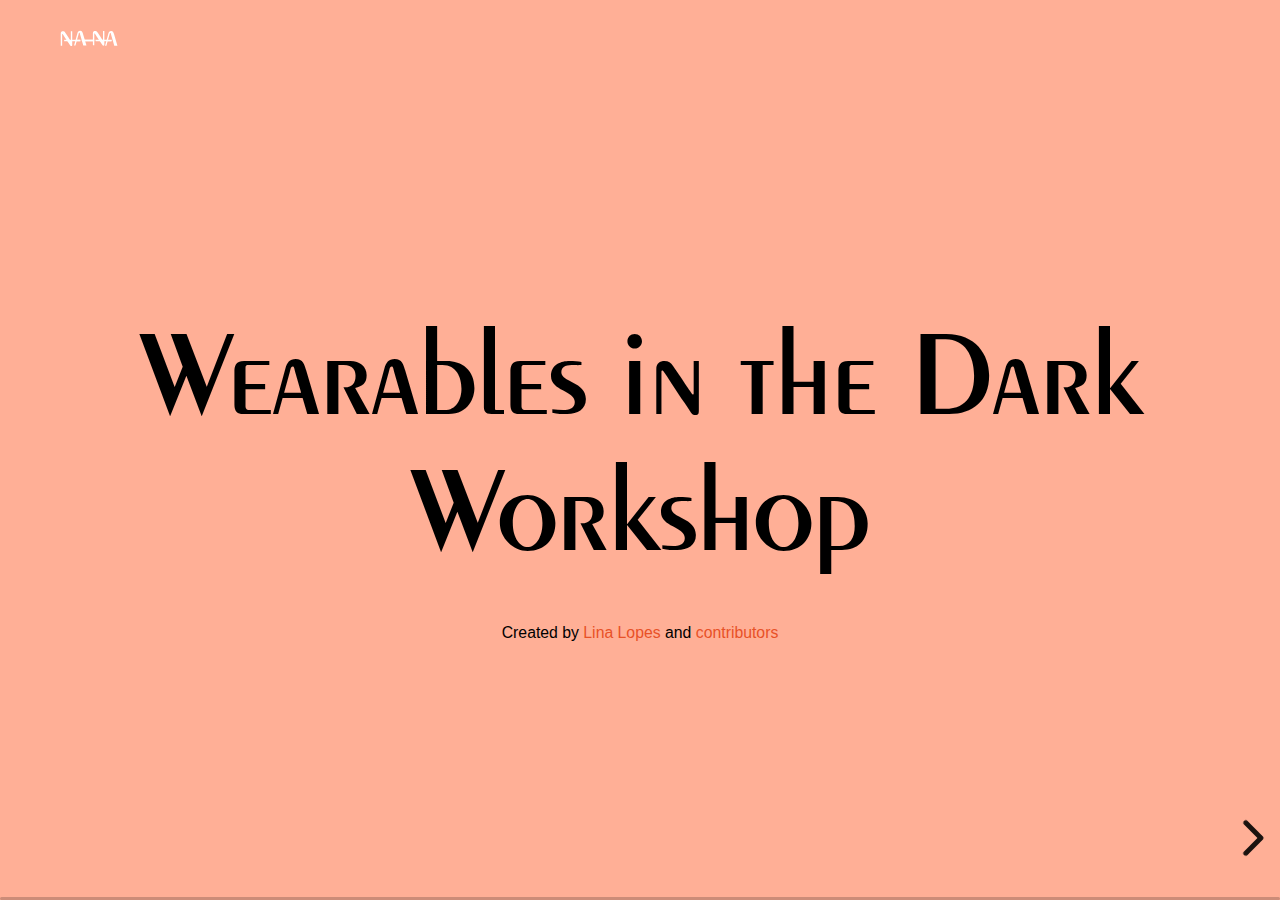
==== commit 4a0165d9: "tutorial warmup" ====
--- a/tutorial-wid/tutorial.html
+++ b/tutorial-wid/tutorial.html
@@ -34,9 +34,9 @@
 
 		<!-- Any section element inside of this container is displayed as a slide -->
 		<div class="slides">
-			<section data-background-color="#ffaf96" class="col-12 h-full">
+			<section data-background-color="#ffaf96" class="h-full">
 				<div class="d-flex justify-content-start">
-					<a href="https://revealjs.com" class="p-2">
+					<a href="https://revealjs.com" target="_blank" class="p-2">
 						<img src="../i/negativehorizontal.svg" alt="NANA logo" class="mw-50">
 					</a>
 				</div>
@@ -50,15 +50,139 @@
 				</div>
 			</section>
 
-			<section data-background-color="">
-				<h2>Hello There</h2>
-				<p>
-					reveal.js enables you to create beautiful interactive slide decks using HTML. This presentation will
-					show you examples of what it can do.
-				</p>
-			</section>
-
-			<!-- Example of nested vertical slides -->
+			<!-- Warm up -->
+			<section>
+				<section data-background-color="#e6e6e6" class="h-full">
+					<div class="d-flex justify-content-between">
+						<a href="https://revealjs.com" target="_blank" class="p-2">
+							<img src="../i/negativehorizontal.svg" alt="NANA logo" class="mw-50">
+						</a>
+						<svg width="50pt" height="50pt" version="1.1" viewBox="0 0 512 512"
+							xmlns="http://www.w3.org/2000/svg">
+							<g fill-rule="evenodd">
+								<path
+									d="m400.12 408.19c4.0312-3.0234 1.0078-4.0312 6.0469-4.0312-2.0156 2.0156-4.0312 8.0625-7.0547 9.0703zm-137.07-300.35c3.0234-2.0156 5.0391-2.0156 8.0625-1.0078v3.0234zm-27.211-3.0234c-16.125-2.0156-39.309-35.277-24.188-62.488 2.0156-3.0234 0-4.0312 3.0234-7.0547 1.0078-2.0156 3.0234-4.0312 5.0391-6.0469 4.0312-3.0234 3.0234-2.0156 6.0469-3.0234 11.086-6.0469 34.27-18.141 46.363-9.0703 4.0312 4.0312 6.0469 2.0156 13.102 8.0625 8.0625 7.0547 15.117 15.117 18.141 25.195 3.0234 12.094 0 13.102 0 18.141 0 7.0547 1.0078 2.0156-1.0078 9.0703-1.0078 3.0234-1.0078 5.0391-3.0234 8.0625-9.0703 16.125-8.0625 11.086-16.125 16.125-3.0234 3.0234 0 2.0156-4.0312 5.0391-2.0156-5.0391-3.0234-11.086-4.0312-16.125-7.0547-1.0078-19.148-4.0312-26.203-3.0234-7.0547 1.0078-6.0469 2.0156-9.0703 6.0469-3.0234 4.0312-2.0156 0-3.0234 5.0391-1.0078 3.0234 0 3.0234-1.0078 6.0469zm164.29 303.37c-6.0469 6.0469-1.0078 3.0234-12.094 6.0469-5.0391 1.0078-9.0703 0-10.078 5.0391 6.0469 0 11.086-3.0234 17.133-3.0234-1.0078 2.0156-1.0078 3.0234-2.0156 5.0391-2.0156 7.0547-5.0391 6.0469-9.0703 10.078-2.0156 2.0156 1.0078 1.0078-3.0234 4.0312-2.0156 1.0078-4.0312 0-6.0469 3.0234-1.0078 2.0156 0 3.0234-2.0156 5.0391 0 0-8.0625 7.0547-9.0703 8.0625-13.102 9.0703-16.125 15.117-33.262 16.125-6.0469 1.0078-12.094-1.0078-12.094 6.0469 3.0234 0 3.0234 0 6.0469-1.0078 2.0156-1.0078 5.0391-2.0156 7.0547-1.0078-3.0234 4.0312-9.0703 6.0469-13.102 6.0469-6.0469 2.0156-12.094-4.0312-14.109 1.0078 1.0078 3.0234 4.0312 2.0156 8.0625 2.0156-4.0312 5.0391-6.0469 2.0156-9.0703 2.0156-7.0547-1.0078-15.117 2.0156-22.172 1.0078-5.0391 0-7.0547-2.0156-8.0625 3.0234l10.078 1.0078c-1.0078 2.0156 1.0078 1.0078-3.0234 2.0156-5.0391 1.0078-10.078 0-14.109 0-14.109 0-11.086 1.0078-17.133 1.0078-9.0703 1.0078-27.211-1.0078-36.285-3.0234-12.094-3.0234-10.078-4.0312-15.117-5.0391-6.0469-2.0156-11.086-4.0312-15.117-6.0469-10.078-2.0156-19.148-8.0625-27.211-14.109-4.0312-3.0234-8.0625-4.0312-12.094-8.0625-21.164-20.156-21.164-18.141-38.301-43.34-2.0156-4.0312-6.0469-7.0547-9.0703-12.094-2.0156-5.0391-9.0703-25.195-12.094-27.211l2.0156 9.0703c-10.078-8.0625-16.125-60.473-15.117-75.59 0-6.0469 1.0078-14.109 4.0312-19.148 3.0234-7.0547 0-36.285 12.094-55.434 3.0234-6.0469 7.0547-15.117 10.078-19.148 2.0156-3.0234 1.0078-1.0078 3.0234-3.0234 1.0078-1.0078 3.0234-3.0234 4.0312-4.0312 10.078-14.109 22.172-27.211 37.293-37.293 3.0234-2.0156 5.0391-5.0391 8.0625-7.0547 6.0469-4.0312 5.0391 2.0156 9.0703-4.0312 2.0156-2.0156 0-2.0156 3.0234-3.0234 2.0156 0 1.0078 1.0078 5.0391-1.0078 9.0703-4.0312 18.141-10.078 30.234-15.117 8.0625-3.0234 17.133-3.0234 24.188-6.0469 14.109-4.0312 37.293-5.0391 52.41-3.0234-3.0234 1.0078-5.0391 1.0078-6.0469 4.0312 3.0234 2.0156 6.0469 0 10.078-1.0078 5.0391-3.0234 6.0469-1.0078 11.086-1.0078-2.0156 2.0156-3.0234 1.0078-5.0391 2.0156-5.0391 2.0156-3.0234 1.0078-4.0312 4.0312 6.0469 2.0156 16.125-10.078 32.254 1.0078-4.0312-1.0078-17.133-2.0156-19.148 3.0234 3.0234 2.0156 9.0703 0 14.109 0-4.0312 2.0156-4.0312 0-5.0391 5.0391 3.0234 0 11.086-3.0234 18.141-2.0156l1.0078-3.0234c4.0312 1.0078 9.0703 4.0312 12.094 4.0312h1.0078c-3.0234-10.078-53.418-19.148-62.488-20.156l-1.0078-1.0078c-1.0078-3.0234-7.0547-3.0234-11.086-4.0312l-1.0078 4.0312h-1.0078l-18.141 1.0078c2.0156-6.0469 5.0391 1.0078 3.0234-7.0547-2.0156-11.086-2.0156-22.172 12.094-22.172l-1.0078 4.0312c4.0312 1.0078 4.0312 3.0234 8.0625 2.0156 3.0234 0 5.0391-1.0078 8.0625 0-1.0078 5.0391-8.0625 1.0078-14.109 7.0547 4.0312 8.0625 16.125 0 15.117 7.0547-3.0234-1.0078-10.078-2.0156-12.094 2.0156 3.0234 2.0156 10.078 1.0078 13.102 0l2.0156 6.0469c8.0625 0 3.0234-5.0391 5.0391-12.094l6.0469-1.0078c4.0312-2.0156 7.0547-5.0391 10.078-7.0547 16.125-13.102 21.164-34.27 17.133-54.426-3.0234-13.102-10.078-20.156-21.164-27.211-8.0625-4.0312-6.0469-5.0391-16.125-8.0625-19.148-7.0547-23.18-5.0391-39.309 0-8.0625 2.0156-10.078 5.0391-15.117 10.078-9.0703 10.078-16.125 14.109-19.148 29.227-3.0234 21.164 4.0312 38.301 19.148 52.41 3.0234 2.0156 12.094 4.0312 16.125 7.0547v14.109c-6.0469 1.0078-12.094 1.0078-19.148 3.0234-16.125 4.0312-33.262 9.0703-48.379 16.125-11.086 5.0391-17.133 8.0625-25.195 17.133-5.0391 3.0234-9.0703 5.0391-13.102 9.0703-7.0547 7.0547-14.109 13.102-21.164 21.164-5.0391 5.0391-12.094 9.0703-15.117 16.125l-5.0391 7.0547c-12.094 10.078-23.18 66.52-23.18 82.645 1.0078 14.109 0 27.211 4.0312 40.316 3.0234 10.078 3.0234 23.18 8.0625 35.277 7.0547 19.148 19.148 36.285 32.254 53.418 12.094 16.125 26.203 30.234 44.348 41.324 20.156 13.102 73.574 31.242 99.781 26.203 17.133-4.0312 35.277 1.0078 46.363-6.0469h1.0078c2.0156-2.0156 5.0391-2.0156 8.0625-3.0234 18.141-4.0312 11.086-3.0234 19.148-8.0625 25.195-13.102 50.395-32.254 68.535-54.426 1.0078-1.0078 3.0234-4.0312 4.0312-6.0469 4.0312-3.0234 2.0156 1.0078 5.0391-5.0391l15.117-29.227c7.0547-13.102 10.078-34.27 13.102-49.387 5.0391-18.141 0-40.316 0-58.457 0-1.0078 1.0078-4.0312 1.0078-5.0391-1.0078-7.0547 0 0-2.0156-3.0234-3.0234-4.0312-1.0078-3.0234-2.0156-8.0625 0-4.0312-8.0625-28.219-11.086-31.242-6.0469-8.0625-9.0703-18.141-14.109-28.219l-10.078-12.094c-4.0312-5.0391-7.0547-5.0391-11.086-10.078-7.0547-8.0625-13.102-15.117-22.172-20.156-5.0391-3.0234-22.172-14.109-27.211-14.109-1.0078 7.0547 9.0703 4.0312 16.125 10.078-9.0703 0-9.0703-1.0078-16.125-3.0234-4.0312-1.0078-13.102-2.0156-13.102 3.0234 3.0234 2.0156 9.0703 0 13.102 0-3.0234 3.0234-3.0234 1.0078-4.0312 5.0391 5.0391 0 7.0547-2.0156 12.094-2.0156l11.086 1.0078c4.0312 0 12.094 7.0547 14.109 10.078l-7.0547-2.0156c1.0078-3.0234 2.0156 1.0078 1.0078-3.0234-5.0391-2.0156-16.125-6.0469-19.148 0 2.0156 1.0078 13.102 2.0156 16.125 2.0156-4.0312 3.0234-6.0469 1.0078-7.0547 5.0391 3.0234 1.0078 7.0547-2.0156 13.102 0 1.0078 0 9.0703 3.0234 10.078 4.0312-3.0234 1.0078-9.0703-2.0156-11.086 4.0312h2.0156c8.0625 1.0078 14.109-3.0234 19.148 6.0469-5.0391-1.0078-11.086-4.0312-13.102 1.0078l5.0391 1.0078c4.0312 1.0078 10.078 0 12.094 4.0312-4.0312-1.0078-12.094-3.0234-14.109 2.0156 5.0391 4.0312 16.125-5.0391 21.164 5.0391-8.0625 1.0078-13.102-2.0156-14.109 4.0312 9.0703 0 17.133-4.0312 21.164 6.0469-6.0469 0-18.141-1.0078-18.141 6.0469 5.0391 0 8.0625-4.0312 16.125-3.0234 6.0469 1.0078 6.0469 3.0234 8.0625 7.0547 3.0234 7.0547 12.094 16.125 14.109 29.227-6.0469-1.0078-17.133-8.0625-19.148-1.0078 8.0625 4.0312 17.133-3.0234 20.156 11.086-4.0312-2.0156-17.133-5.0391-18.141 1.0078l20.156 1.0078c2.0156 10.078 3.0234 16.125 3.0234 25.195-5.0391 1.0078-16.125-4.0312-20.156 2.0156 2.0156 3.0234 8.0625 0 19.148 1.0078v6.0469c-9.0703 0-11.086-3.0234-12.094 2.0156 2.0156 2.0156 7.0547 1.0078 10.078 1.0078l1.0078 1.0078v1.0078l1.0078 2.0156c2.0156 3.0234 2.0156 6.0469 1.0078 10.078-4.0312-1.0078-8.0625-1.0078-11.086-1.0078-5.0391-1.0078-4.0312-2.0156-7.0547-3.0234-1.0078-8.0625-3.0234-9.0703-3.0234-18.141 0-29.227-29.227-81.637-48.379-99.781-13.102-12.094-35.277-26.203-52.41-32.254-21.164-7.0547-54.426-10.078-75.59-6.0469-17.133 3.0234-34.27 7.0547-49.387 15.117-9.0703 4.0312-10.078 4.0312-15.117 6.0469-2.0156 1.0078-11.086 6.0469-13.102 8.0625-5.0391 3.0234-8.0625 6.0469-12.094 9.0703-16.125 16.125-26.203 27.211-36.285 48.379-17.133 32.254-20.156 49.387-17.133 86.676 1.0078 9.0703 4.0312 7.0547 0 16.125 3.0234 5.0391 3.0234-1.0078 5.0391 9.0703 1.0078 3.0234 1.0078 7.0547 2.0156 11.086 1.0078 3.0234 3.0234 7.0547 4.0312 9.0703 2.0156 4.0312 3.0234 5.0391 5.0391 8.0625 5.0391 14.109 6.0469 24.188 17.133 35.277 9.0703 9.0703 16.125 18.141 27.211 27.211 6.0469 5.0391 14.109 8.0625 20.156 13.102l2.0156 1.0078c1.0078 1.0078 0 1.0078 2.0156 1.0078 6.0469 2.0156 5.0391 0 4.0312 5.0391 5.0391 0 3.0234-2.0156 8.0625 0 3.0234 1.0078 5.0391 3.0234 8.0625 3.0234 5.0391 2.0156 48.379 11.086 53.418 8.0625-6.0469-2.0156-11.086-1.0078-18.141-4.0312-2.0156-1.0078-3.0234-2.0156-5.0391-2.0156s-3.0234 2.0156-7.0547-1.0078l6.0469-1.0078c-4.0312-7.0547-14.109-4.0312-20.156-4.0312-4.0312 0-2.0156 0-6.0469-1.0078 2.0156 4.0312 2.0156 0 4.0312 5.0391-3.0234-1.0078-5.0391-1.0078-7.0547-3.0234 4.0312-6.0469 14.109-5.0391 17.133-8.0625-7.0547-4.0312-16.125 5.0391-23.18 5.0391 3.0234-2.0156 2.0156 0 4.0312-2.0156-5.0391-4.0312-5.0391 1.0078-11.086-1.0078l4.0312-3.0234c3.0234-1.0078 3.0234 0 6.0469-2.0156-5.0391-3.0234-13.102 1.0078-19.148 0 4.0312-5.0391 10.078-1.0078 11.086-6.0469-5.0391-2.0156-17.133 1.0078-22.172 0l-1.0078-3.0234c-7.0547-2.0156-2.0156 1.0078-9.0703-4.0312 4.0312-2.0156 3.0234 0 5.0391-3.0234-9.0703 0-7.0547 3.0234-15.117-6.0469 0-4.0312 2.0156 0 1.0078-4.0312l-6.0469-1.0078c2.0156-6.0469 3.0234-1.0078 6.0469-6.0469-4.0312-2.0156-2.0156 0-3.0234 0-3.0234 0-4.0312 2.0156-6.0469 3.0234l-7.0547-8.0625 3.0234-7.0547c-2.0156 0-1.0078-1.0078-3.0234 2.0156l-2.0156 2.0156-6.0469-7.0547c1.0078-4.0312 1.0078-2.0156 2.0156-6.0469-4.0312-1.0078-2.0156-2.0156-4.0312 3.0234 0-3.0234 3.0234-6.0469 4.0312-9.0703-5.0391-1.0078-3.0234 1.0078-6.0469 4.0312-2.0156-4.0312-3.0234-4.0312-1.0078-7.0547l4.0312-6.0469c-4.0312-1.0078-4.0312 0-8.0625 0l4.0312-5.0391c-2.0156-1.0078-3.0234 0-5.0391-1.0078l2.0156-6.0469c-5.0391 1.0078-2.0156 3.0234-6.0469 1.0078 0-3.0234 2.0156-4.0312 3.0234-8.0625-6.0469 0-1.0078 1.0078-5.0391 3.0234-3.0234-9.0703-4.0312-4.0312 2.0156-11.086l-3.0234-1.0078-3.0234 1.0078c2.0156-11.086-2.0156-4.0312-2.0156-13.102 4.0312-3.0234 3.0234-1.0078 6.0469-3.0234-4.0312-2.0156-3.0234 1.0078-7.0547-1.0078 1.0078-8.0625 4.0312 0 6.0469-5.0391-2.0156-3.0234-2.0156-1.0078-5.0391-1.0078-1.0078 0-1.0078 0-1.0078-1.0078 0 0 0 1.0078-1.0078 0 2.0156-4.0312 1.0078-1.0078 5.0391-4.0312-3.0234-3.0234-2.0156 0-5.0391-1.0078l-1.0078-6.0469c4.0312-2.0156 3.0234 0 5.0391-3.0234-2.0156-1.0078-2.0156 0-3.0234-1.0078-2.0156-1.0078-1.0078 0-2.0156-1.0078 1.0078-8.0625 4.0312-3.0234 8.0625-8.0625h-4.0312c-1.0078 0-3.0234 1.0078-4.0312 2.0156-1.0078-6.0469-2.0156-4.0312-1.0078-11.086 1.0078-6.0469 3.0234-30.234 8.0625-32.254h1.0078c1.0078-1.0078 2.0156-1.0078 3.0234-2.0156 2.0156-1.0078 2.0156-1.0078 4.0312-2.0156 6.0469-4.0312 7.0547 1.0078 8.0625-4.0312-7.0547-3.0234-10.078 3.0234-16.125 5.0391 2.0156-7.0547 4.0312-8.0625 10.078-12.094 7.0547-3.0234 14.109-2.0156 15.117-3.0234-2.0156-7.0547-15.117 1.0078-20.156 3.0234 1.0078-4.0312 6.0469-12.094 8.0625-16.125 12.094-19.148 5.0391-10.078 14.109-14.109 2.0156-1.0078 3.0234-2.0156 5.0391-3.0234 4.0312-1.0078 11.086-2.0156 13.102-3.0234-6.0469-5.0391-16.125 2.0156-21.164 5.0391 1.0078-3.0234 1.0078-4.0312 4.0312-6.0469 3.0234-3.0234 2.0156 0 3.0234-6.0469 6.0469 2.0156 6.0469 0 12.094-2.0156 3.0234-1.0078 7.0547 0 10.078-2.0156-5.0391-4.0312-13.102 0-18.141 2.0156 2.0156-3.0234 3.0234-4.0312 6.0469-6.0469 3.0234-1.0078 3.0234-3.0234 6.0469-4.0312 3.0234-2.0156 3.0234 0 7.0547-3.0234 3.0234-3.0234 3.0234-3.0234 8.0625-3.0234v-1.0078l2.0156-2.0156c5.0391-3.0234 15.117-5.0391 19.148-6.0469-2.0156-3.0234-2.0156-3.0234-6.0469-3.0234 4.0312 0 7.0547 0 9.0703-1.0078-3.0234-3.0234-3.0234-1.0078-6.0469-2.0156 4.0312-4.0312 11.086-2.0156 16.125-4.0312-1.0078-3.0234 1.0078-2.0156-3.0234-1.0078 4.0312-4.0312 10.078-5.0391 15.117-6.0469 5.0391-1.0078 8.0625-3.0234 14.109-5.0391 12.094-2.0156 42.332-5.0391 55.434-1.0078 9.0703 3.0234 22.172 2.0156 33.262 8.0625 9.0703 4.0312 18.141 7.0547 26.203 13.102 3.0234 3.0234 7.0547 6.0469 11.086 9.0703 19.148 12.094 40.316 49.387 48.379 69.543 11.086 28.219 6.0469 28.219 9.0703 49.387 1.0078 6.0469 2.0156 11.086 1.0078 17.133-2.0156 29.227-1.0078 12.094-4.0312 23.18-1.0078 4.0312-1.0078 5.0391-2.0156 8.0625-4.0312 8.0625 0 6.0469-3.0234 15.117-1.0078 2.0156-2.0156 5.0391-3.0234 7.0547-2.0156 3.0234-2.0156 1.0078-3.0234 6.0469-5.0391 14.109-16.125 24.188-24.188 36.285-5.0391 7.0547-24.188 25.195-31.242 28.219-6.0469 2.0156-19.148 12.094-25.195 13.102 1.0078-6.0469 1.0078 2.0156 3.0234-5.0391-6.0469-2.0156-7.0547 0-12.094 1.0078-4.0312 1.0078-8.0625 0-12.094 1.0078-5.0391 1.0078-3.0234 3.0234-10.078 3.0234-3.0234 1.0078-8.0625-1.0078-8.0625 3.0234 9.0703 3.0234 19.148-4.0312 28.219-4.0312-1.0078 3.0234-1.0078 2.0156-2.0156 3.0234v3.0234c-3.0234 1.0078-5.0391 3.0234-9.0703 4.0312-2.0156 0-4.0312-1.0078-8.0625 1.0078 0-3.0234 1.0078 1.0078 0-4.0312-10.078 0-26.203-2.0156-32.254 8.0625 12.094 0 25.195 2.0156 36.285-1.0078 10.078-3.0234 20.156-5.0391 29.227-11.086 8.0625-5.0391 19.148-9.0703 26.203-15.117 16.125-14.109 22.172-18.141 35.277-35.277 4.0312-5.0391 2.0156-2.0156 6.0469-4.0312 13.102-11.086 25.195-55.434 28.219-73.574 1.0078-6.0469 1.0078-11.086 1.0078-18.141 7.0547-1.0078 13.102 0 20.156 1.0078l-1.0078 7.0547c-3.0234 0-7.0547 0-9.0703-1.0078-5.0391 0-5.0391-2.0156-6.0469 3.0234 3.0234 2.0156 10.078 1.0078 15.117 1.0078l-1.0078 10.078c-4.0312-1.0078-12.094-2.0156-15.117 0 1.0078 5.0391 7.0547 1.0078 15.117 4.0312l-2.0156 8.0625h-9.0703c-5.0391 0-6.0469-1.0078-7.0547 3.0234 4.0312 3.0234 9.0703-2.0156 14.109 1.0078 1.0078 2.0156-1.0078 5.0391-1.0078 8.0625-5.0391 0-13.102-1.0078-16.125 4.0312 1.0078 1.0078-1.0078 1.0078 3.0234 1.0078 5.0391-1.0078 7.0547-2.0156 12.094-2.0156 0 7.0547-7.0547 19.148-9.0703 27.211-5.0391-1.0078-7.0547-1.0078-12.094-2.0156-1.0078 0-6.0469-2.0156-6.0469 3.0234 4.0312 3.0234 9.0703-1.0078 14.109 1.0078 2.0156 4.0312-3.0234 11.086-8.0625 12.094-7.0547 1.0078-13.102-2.0156-15.117 4.0312 3.0234 3.0234 8.0625-1.0078 14.109-1.0078l-1.0078 4.0312z" />
+								<path
+									d="m322.52 411.21c1.0078 2.0156 2.0156 4.0312 4.0312 5.0391 4.0312 3.0234 2.0156-3.0234 4.0312 4.0312-4.0312-1.0078-8.0625-4.0312-8.0625-9.0703zm-7.0547-10.078c1.0078 1.0078 1.0078-1.0078 1.0078 2.0156 0 2.0156 0 1.0078-1.0078 1.0078zm-8.0625-18.141c9.0703 9.0703 1.0078 0 6.0469 9.0703-3.0234 2.0156-1.0078 1.0078-3.0234 4.0312-1.0078-4.0312-1.0078-5.0391-3.0234-8.0625-2.0156 2.0156 0 3.0234-2.0156 5.0391-3.0234-2.0156-3.0234-7.0547-3.0234-11.086zm-14.109-5.0391c3.0234 2.0156 3.0234 7.0547 4.0312 11.086l-6.0469-5.0391c1.0078-3.0234 0-4.0312 2.0156-6.0469zm-4.0312-10.078c3.0234 1.0078 2.0156 0 3.0234 4.0312l2.0156-2.0156v5.0391c-4.0312-1.0078-6.0469-2.0156-5.0391-7.0547zm-13.102-4.0312c0 1.0078 0 0 1.0078 3.0234 2.0156 6.0469 0 2.0156-1.0078 3.0234-2.0156-2.0156-2.0156-3.0234 0-6.0469zm31.242 19.148c-3.0234-4.0312-3.0234-3.0234-6.0469-5.0391v-7.0547l-5.0391-3.0234v-7.0547c3.0234 1.0078 11.086 20.156 11.086 22.172zm-28.219-18.141c5.0391 1.0078 2.0156 1.0078 5.0391 13.102l-6.0469-4.0312c3.0234-6.0469 2.0156-2.0156 1.0078-9.0703zm8.0625-7.0547 5.0391 1.0078v8.0625c-6.0469-2.0156-4.0312-3.0234-5.0391-9.0703zm-23.18 3.0234c2.0156 0 3.0234 0 5.0391 1.0078 4.0312 1.0078-1.0078 1.0078 4.0312 1.0078l-1.0078 3.0234zm9.0703-8.0625s3.0234 2.0156 0 7.0547c-4.0312-5.0391 0-7.0547 0-7.0547zm4.0312 2.0156c4.0312 0 4.0312 3.0234 4.0312 8.0625-4.0312-2.0156-3.0234-4.0312-4.0312-8.0625zm13.102-2.0156c0 1.0078 1.0078 1.0078 1.0078 1.0078 0 1.0078 2.0156 0 2.0156 4.0312-4.0312-1.0078-4.0312-1.0078-6.0469-3.0234 1.0078-1.0078-1.0078-1.0078 3.0234-2.0156zm-29.227-4.0312c4.0312 2.0156 4.0312 3.0234 3.0234 8.0625-2.0156-1.0078-4.0312-2.0156-4.0312-5.0391 0-5.0391 0-1.0078 1.0078-3.0234zm17.133 0c1.0078 0 1.0078-1.0078 1.0078 1.0078 2.0156 6.0469 1.0078 1.0078-1.0078 3.0234-4.0312-4.0312-1.0078-4.0312 0-4.0312zm-13.102 2.0156 4.0312 1.0078 2.0156 7.0547-5.0391-1.0078zm25.195 2.0156-2.0156-2.0156c-2.0156-2.0156-3.0234-3.0234-1.0078-6.0469 3.0234 1.0078 4.0312 4.0312 5.0391 7.0547-1.0078 2.0156 0 1.0078-2.0156 1.0078zm-19.148-6.0469c2.0156 0 2.0156-1.0078 3.0234 1.0078 1.0078 3.0234-1.0078 3.0234-1.0078 3.0234-3.0234-2.0156-2.0156-1.0078-2.0156-4.0312zm-20.156-2.0156 2.0156 6.0469c3.0234-1.0078 0 0 2.0156-4.0312 3.0234 2.0156 3.0234 4.0312 3.0234 8.0625-3.0234-1.0078-8.0625-5.0391-9.0703-7.0547-1.0078-4.0312 2.0156-3.0234 2.0156-3.0234zm15.117-1.0078c4.0312 1.0078 4.0312 1.0078 4.0312 5.0391l-5.0391-1.0078zm11.086-4.0312c3.0234 2.0156 3.0234 4.0312 1.0078 6.0469-2.0156-1.0078-2.0156 0-2.0156-2.0156-1.0078-5.0391 1.0078-4.0312 1.0078-4.0312zm-18.141 2.0156c5.0391 1.0078 4.0312 0 4.0312 5.0391-4.0312-1.0078-4.0312-1.0078-4.0312-5.0391zm13.102-4.0312c1.0078 1.0078 1.0078-1.0078 2.0156 2.0156 0 3.0234-1.0078 3.0234-1.0078 4.0312-2.0156-1.0078-2.0156 1.0078-2.0156-2.0156-1.0078-5.0391 1.0078-4.0312 1.0078-4.0312zm-18.141 1.0078c3.0234 2.0156 3.0234 2.0156 3.0234 5.0391-3.0234-1.0078-5.0391-1.0078-3.0234-5.0391zm13.102-3.0234c5.0391 4.0312 1.0078 6.0469 1.0078 6.0469-3.0234-2.0156-2.0156 0-2.0156-2.0156-2.0156-5.0391 1.0078-4.0312 1.0078-4.0312zm-8.0625 2.0156v-4.0312c5.0391 1.0078 5.0391 1.0078 4.0312 6.0469zm-19.148-7.0547 1.0078 11.086-4.0312-4.0312zm33.262 2.0156c1.0078 3.0234 0 2.0156-1.0078 2.0156-2.0156-1.0078-3.0234-1.0078 0-4.0312 1.0078 1.0078 1.0078 0 1.0078 2.0156zm-4.0312-2.0156c1.0078 4.0312-1.0078 2.0156-1.0078 2.0156-2.0156-1.0078-2.0156 1.0078-2.0156-2.0156-1.0078-3.0234 1.0078-2.0156 1.0078-2.0156 2.0156 1.0078 1.0078-1.0078 2.0156 2.0156zm7.0547 2.0156c3.0234 1.0078 3.0234 1.0078 5.0391 0l-5.0391-2.0156v-5.0391l2.0156-1.0078h2.0156l7.0547 17.133c-4.0312-1.0078-4.0312-2.0156-6.0469-4.0312h-1.0078c-3.0234-1.0078-4.0312 0-4.0312-5.0391zm-21.164 4.0312c-1.0078-3.0234-1.0078-3.0234 0-7.0547 0-3.0234 0-2.0156 2.0156-2.0156-1.0078 4.0312 1.0078 5.0391-2.0156 9.0703zm-4.0312-8.0625c0 3.0234 1.0078 6.0469 1.0078 9.0703 0 5.0391 1.0078 3.0234-3.0234 5.0391v-12.094c-2.0156-2.0156-6.0469-3.0234-5.0391-4.0312 1.0078-1.0078 6.0469 1.0078 7.0547 2.0156zm9.0703-5.0391c3.0234 2.0156 3.0234 2.0156 3.0234 6.0469-3.0234 0-3.0234 0-4.0312-2.0156 0-3.0234 0-2.0156 1.0078-4.0312zm12.094-2.0156c1.0078 2.0156 2.0156 3.0234 0 6.0469-2.0156-3.0234-1.0078-3.0234 0-6.0469zm-7.0547-1.0078c5.0391 2.0156 3.0234 0 4.0312 4.0312-3.0234-1.0078-3.0234-1.0078-4.0312-4.0312zm-15.117-5.0391c4.0312-3.0234-1.0078-2.0156 4.0312-5.0391l2.0156 3.0234c3.0234 3.0234 2.0156 3.0234 1.0078 7.0547-5.0391 1.0078-3.0234-1.0078-8.0625 3.0234l-3.0234-2.0156v-8.0625c4.0312 0 0 0 4.0312 2.0156zm18.141-13.102c3.0234 4.0312 8.0625 13.102 10.078 19.148-9.0703-6.0469-5.0391-4.0312-8.0625-9.0703l-9.0703-1.0078zm-24.188-21.164c-4.0312-3.0234-28.219-11.086-35.277-13.102-13.102-5.0391-6.0469-1.0078-12.094-11.086-3.0234-6.0469-3.0234-1.0078-10.078-16.125 5.0391 1.0078 10.078 2.0156 15.117 4.0312 1.0078 0 6.0469 1.0078 7.0547 1.0078 4.0312 2.0156 25.195 23.18 32.254 27.211l25.195 25.195-8.0625 8.0625c-11.086-1.0078-19.148 3.0234-15.117 16.125l-1.0078 1.0078c-4.0312 1.0078-7.0547 2.0156-9.0703 6.0469-1.0078-1.0078-3.0234-4.0312-4.0312-7.0547h11.086c-3.0234-3.0234-5.0391-2.0156-10.078-4.0312-6.0469-2.0156-12.094-16.125-13.102-23.18 10.078 2.0156 24.188 9.0703 36.285 10.078-3.0234-3.0234-27.211-10.078-33.262-11.086-8.0625-3.0234-6.0469-4.0312-10.078-11.086-3.0234-4.0312-6.0469-9.0703-7.0547-14.109 7.0547 2.0156 38.301 14.109 41.324 12.094zm-37.293-37.293c-32.254-11.086-17.133-2.0156-34.27-31.242-2.0156-5.0391-2.0156-1.0078-3.0234-6.0469 4.0312 3.0234 7.0547 6.0469 10.078 9.0703 6.0469 7.0547 26.203 20.156 27.211 28.219zm-39.309-45.355c-5.0391-7.0547-7.0547-9.0703-11.086-8.0625 3.0234 8.0625 11.086 19.148 15.117 27.211 5.0391 9.0703 9.0703 20.156 14.109 28.219 5.0391 9.0703 26.203 50.395 27.211 56.441-3.0234 1.0078-4.0312 0-7.0547 1.0078-14.109 7.0547-7.0547 2.0156-16.125 5.0391-6.0469 2.0156-22.172 3.0234-24.188 8.0625 2.0156 4.0312 8.0625 4.0312 13.102 4.0312 8.0625 0 1.0078 1.0078 6.0469 2.0156 2.0156 1.0078 5.0391 0 8.0625 0 6.0469 0 25.195 6.0469 30.234 4.0312-1.0078-9.0703-31.242-7.0547-40.316-9.0703 3.0234-3.0234 11.086-5.0391 16.125-6.0469 8.0625-2.0156 10.078-4.0312 17.133-6.0469 1.0078 5.0391 5.0391 12.094 8.0625 17.133 6.0469 11.086 9.0703 9.0703 7.0547 12.094-5.0391 7.0547 0-5.0391-2.0156 2.0156l3.0234 3.0234c5.0391 5.0391-2.0156 2.0156 8.0625 9.0703 4.0312 3.0234 8.0625 7.0547 12.094 11.086 7.0547 5.0391 5.0391 6.0469 3.0234 15.117-1.0078 5.0391-1.0078 15.117-3.0234 19.148-5.0391-6.0469-7.0547-38.301-11.086-41.324-4.0312 3.0234-2.0156 11.086 0 16.125l6.0469 31.242c3.0234 9.0703 4.0312 10.078 9.0703 9.0703 1.0078-3.0234 3.0234-31.242 2.0156-35.277 6.0469-4.0312 2.0156-1.0078 5.0391-5.0391 7.0547 6.0469 12.094 11.086 18.141 17.133 9.0703 9.0703 27.211 20.156 38.301 31.242 7.0547 7.0547 7.0547 8.0625 14.109 11.086 4.0312 2.0156 0 3.0234 5.0391 1.0078 0-12.094-25.195-46.363-30.234-58.457 3.0234 2.0156 1.0078 3.0234 5.0391 6.0469-1.0078-5.0391-1.0078-5.0391-4.0312-8.0625-5.0391-4.0312-8.0625-14.109-11.086-20.156-6.0469-10.078-6.0469-8.0625-8.0625-14.109-2.0156-4.0312-5.0391-9.0703-7.0547-14.109-3.0234-5.0391-5.0391-10.078-7.0547-16.125-1.0078-3.0234 0-1.0078-2.0156-3.0234l-52.41-50.395c-9.0703-8.0625-37.293-34.27-43.34-42.332-2.0156-3.0234-7.0547-6.0469-11.086-10.078z" />
+								<path
+									d="m334.61 187.46c0 4.0312 4.0312 4.0312 8.0625 7.0547l8.0625 8.0625c8.0625 7.0547 21.164 25.195 25.195 35.277 2.0156 4.0312 6.0469 12.094 10.078 21.164 8.0625 21.164 3.0234 4.0312 6.0469 24.188 4.0312 16.125 4.0312 36.285 0 52.41-1.0078 5.0391-6.0469 21.164-8.0625 23.18-4.0312-6.0469-1.0078-24.188 0-31.242 2.0156-6.0469 0-26.203-2.0156-33.262 0-3.0234-9.0703-22.172-11.086-25.195-3.0234-4.0312-3.0234-7.0547-5.0391-12.094l-15.117-21.164c-2.0156-2.0156-2.0156 0-5.0391-3.0234l-22.172-24.188c-2.0156-3.0234 2.0156 0-7.0547-8.0625-7.0547-6.0469-25.195-22.172-27.211-28.219 5.0391 1.0078 0 1.0078 5.0391 2.0156l20.156 5.0391c14.109 5.0391 4.0312-2.0156 9.0703 2.0156 3.0234 2.0156 8.0625 5.0391 11.086 6.0469zm0 0c-1.0078-4.0312-12.094-10.078-17.133-12.094-20.156-10.078-11.086 3.0234-21.164-5.0391h8.0625c-3.0234-3.0234-16.125-3.0234-20.156-2.0156 0 8.0625 0 11.086 6.0469 14.109l1.0078-3.0234c11.086 9.0703 3.0234 5.0391 7.0547 11.086 1.0078 1.0078 9.0703 6.0469 10.078 7.0547 6.0469 4.0312 46.363 47.371 49.387 54.426 7.0547 13.102 18.141 33.262 21.164 48.379 4.0312 30.234-5.0391 52.41 0 60.473 2.0156 2.0156 2.0156 1.0078 4.0312 2.0156 1.0078 2.0156 0 1.0078 1.0078 2.0156 2.0156 1.0078-1.0078 0 2.0156 1.0078 4.0312-5.0391 4.0312-6.0469 5.0391-12.094 1.0078-7.0547 9.0703-31.242 8.0625-42.332-2.0156-10.078 0-24.188-6.0469-45.355-2.0156-5.0391-3.0234-7.0547-4.0312-13.102-4.0312-4.0312-1.0078 2.0156-4.0312-3.0234-5.0391-9.0703-7.0547-21.164-18.141-34.27-5.0391-6.0469-25.195-27.211-32.254-28.219z" />
+								<path
+									d="m116.91 343.68c5.0391 3.0234 5.0391 5.0391 9.0703 11.086 3.0234 5.0391 5.0391 6.0469 8.0625 11.086 4.0312 8.0625 9.0703 17.133 14.109 25.195 7.0547 9.0703 12.094 13.102 19.148 21.164 4.0312 4.0312 5.0391 6.0469 9.0703 10.078 2.0156 2.0156 9.0703 9.0703 10.078 11.086l-21.164-9.0703c-7.0547-5.0391-19.148-18.141-24.188-25.195-8.0625-8.0625-10.078-14.109-15.117-24.188-7.0547-13.102-10.078-17.133-9.0703-31.242zm61.48 74.582c-4.0312-5.0391-2.0156-4.0312-6.0469-6.0469-2.0156-1.0078 0 1.0078-3.0234-2.0156-1.0078-1.0078-2.0156-2.0156-3.0234-3.0234l-23.18-32.254c-2.0156-4.0312-1.0078-3.0234-4.0312-8.0625-2.0156-2.0156-3.0234-4.0312-4.0312-6.0469l-10.078-13.102c-3.0234-4.0312-5.0391-9.0703-10.078-11.086-10.078 14.109 13.102 51.402 21.164 63.496 8.0625 11.086 7.0547 9.0703 11.086 10.078 4.0312 2.0156 1.0078 2.0156 4.0312 6.0469l12.094 10.078c3.0234 3.0234 3.0234 2.0156 6.0469 5.0391 5.0391 3.0234 12.094 4.0312 18.141 4.0312 0 1.0078 0 2.0156 1.0078 4.0312l5.0391-4.0312c-2.0156-5.0391-4.0312-11.086-9.0703-14.109-5.0391-2.0156-2.0156 3.0234-6.0469-3.0234z" />
+								<path
+									d="m326.55 309.42c5.0391-1.0078 11.086-1.0078 13.102-6.0469-7.0547-1.0078-26.203-2.0156-34.27-3.0234-8.0625-1.0078-25.195-7.0547-29.227-3.0234 1.0078 8.0625 14.109 6.0469 21.164 6.0469 8.0625 1.0078 17.133 2.0156 25.195 3.0234-5.0391 4.0312-14.109 6.0469-20.156 7.0547-6.0469 1.0078-18.141 3.0234-19.148 8.0625 3.0234 2.0156 13.102 0 16.125-1.0078 4.0312-1.0078 9.0703-4.0312 13.102-6.0469 5.0391-1.0078 9.0703-4.0312 14.109-5.0391z" />
+								<path
+									d="m259.02 248.95c-2.0156-9.0703-1.0078-18.141-3.0234-24.188-3.0234-6.0469 0-6.0469-2.0156-11.086l-1.0078-2.0156c-4.0312 5.0391-3.0234 7.0547-3.0234 14.109l-5.0391 30.234c-1.0078 4.0312-3.0234 10.078 0 12.094 6.0469-4.0312 2.0156-27.211 7.0547-32.254 1.0078 3.0234 2.0156 9.0703 2.0156 13.102 1.0078 4.0312 3.0234 8.0625 4.0312 12.094 1.0078 7.0547 0 21.164 6.0469 25.195l-5.0391-37.293z" />
+								<path
+									d="m347.71 451.53c7.0547-5.0391 16.125-3.0234 18.141-7.0547-5.0391-1.0078-9.0703 1.0078-14.109 2.0156-5.0391 1.0078-8.0625-2.0156-6.0469 6.0469-4.0312 0-11.086 1.0078-13.102 5.0391 3.0234 3.0234 6.0469 0 11.086-2.0156 4.0312-1.0078 10.078 0 13.102-3.0234-3.0234-1.0078-6.0469-1.0078-9.0703-1.0078z" />
+								<path
+									d="m361.83 435.4c2.0156 0 19.148-2.0156 21.164-4.0312-3.0234-2.0156-6.0469-1.0078-10.078-1.0078-5.0391 1.0078-10.078-2.0156-11.086 5.0391z" />
+								<path
+									d="m388.03 220.72c3.0234 2.0156 5.0391 0 9.0703 0 5.0391 0 6.0469 1.0078 11.086 1.0078-3.0234-5.0391-18.141-6.0469-20.156-1.0078z" />
+								<path
+									d="m309.42 150.17c4.0312 1.0078 4.0312-1.0078 8.0625-2.0156s8.0625 0 12.094 0c-3.0234-5.0391-20.156-5.0391-20.156 2.0156z" />
+								<path
+									d="m111.88 233.83c5.0391-1.0078 6.0469-3.0234 11.086-4.0312 6.0469-3.0234 6.0469-1.0078 10.078-3.0234-4.0312-5.0391-19.148 1.0078-21.164 7.0547z" />
+								<path
+									d="m404.16 374.93c3.0234 0 5.0391-2.0156 7.0547-3.0234 5.0391-1.0078 6.0469 1.0078 8.0625-3.0234-4.0312-2.0156-13.102 2.0156-14.109 2.0156-4.0312 4.0312-1.0078 4.0312-1.0078 4.0312z" />
+								<path
+									d="m412.22 271.12c8.0625-1.0078 7.0547-1.0078 15.117 0-1.0078-4.0312-4.0312-4.0312-8.0625-4.0312-5.0391 0-7.0547-1.0078-7.0547 4.0312z" />
+								<path
+									d="m415.24 233.83c-1.0078-1.0078-12.094-7.0547-15.117-4.0312 1.0078 2.0156-2.0156 2.0156 4.0312 3.0234 9.0703 2.0156 8.0625 4.0312 11.086 1.0078z" />
+								<path
+									d="m98.773 269.1c4.0312-1.0078 4.0312-3.0234 7.0547-4.0312 3.0234-1.0078 5.0391 0 8.0625-2.0156-5.0391-4.0312-15.117 0-15.117 6.0469z" />
+								<path d="m106.84 291.28c-3.0234-6.0469-13.102 2.0156-13.102 5.0391z" />
+								<path
+									d="m96.758 276.16c1.0078 0 14.109-4.0312 14.109-4.0312-4.0312-4.0312-12.094 0-14.109 4.0312z" />
+								<path
+									d="m144.12 425.32c2.0156 3.0234 5.0391 2.0156 7.0547 0-2.0156-3.0234-4.0312-2.0156-7.0547 0z" />
+								<path
+									d="m97.766 283.21c3.0234 0 6.0469 0 8.0625-2.0156-4.0312-2.0156-6.0469-1.0078-8.0625 2.0156z" />
+								<path
+									d="m130.02 412.22c3.0234-1.0078 4.0312-3.0234 4.0312-6.0469-4.0312 0-4.0312 2.0156-4.0312 6.0469z" />
+								<path
+									d="m122.96 400.12c2.0156-1.0078 2.0156-2.0156 3.0234-5.0391-4.0312 1.0078-5.0391 2.0156-3.0234 5.0391z" />
+								<path
+									d="m361.83 297.32c-3.0234-2.0156-1.0078 0-2.0156 0 2.0156 2.0156 0 2.0156 2.0156 0z" />
+							</g>
+						</svg>
+					</div>
+					<div class="d-flex flex-column justify-content-center align-items-center h-full">
+						<h2>Hello There</h2>
+						<p>
+							Here a video
+						</p>
+					</div>
+				</section>
+				<section data-background-color="#e6e6e6" class="h-full">
+					<div class="d-flex justify-content-between">
+						<a href="https://revealjs.com" target="_blank" class="p-2">
+							<img src="../i/negativehorizontal.svg" alt="NANA logo" class="mw-50">
+						</a>
+						<svg width="50pt" height="50pt" version="1.1" viewBox="0 0 512 512"
+							xmlns="http://www.w3.org/2000/svg">
+							<g fill-rule="evenodd">
+								<path
+									d="m400.12 408.19c4.0312-3.0234 1.0078-4.0312 6.0469-4.0312-2.0156 2.0156-4.0312 8.0625-7.0547 9.0703zm-137.07-300.35c3.0234-2.0156 5.0391-2.0156 8.0625-1.0078v3.0234zm-27.211-3.0234c-16.125-2.0156-39.309-35.277-24.188-62.488 2.0156-3.0234 0-4.0312 3.0234-7.0547 1.0078-2.0156 3.0234-4.0312 5.0391-6.0469 4.0312-3.0234 3.0234-2.0156 6.0469-3.0234 11.086-6.0469 34.27-18.141 46.363-9.0703 4.0312 4.0312 6.0469 2.0156 13.102 8.0625 8.0625 7.0547 15.117 15.117 18.141 25.195 3.0234 12.094 0 13.102 0 18.141 0 7.0547 1.0078 2.0156-1.0078 9.0703-1.0078 3.0234-1.0078 5.0391-3.0234 8.0625-9.0703 16.125-8.0625 11.086-16.125 16.125-3.0234 3.0234 0 2.0156-4.0312 5.0391-2.0156-5.0391-3.0234-11.086-4.0312-16.125-7.0547-1.0078-19.148-4.0312-26.203-3.0234-7.0547 1.0078-6.0469 2.0156-9.0703 6.0469-3.0234 4.0312-2.0156 0-3.0234 5.0391-1.0078 3.0234 0 3.0234-1.0078 6.0469zm164.29 303.37c-6.0469 6.0469-1.0078 3.0234-12.094 6.0469-5.0391 1.0078-9.0703 0-10.078 5.0391 6.0469 0 11.086-3.0234 17.133-3.0234-1.0078 2.0156-1.0078 3.0234-2.0156 5.0391-2.0156 7.0547-5.0391 6.0469-9.0703 10.078-2.0156 2.0156 1.0078 1.0078-3.0234 4.0312-2.0156 1.0078-4.0312 0-6.0469 3.0234-1.0078 2.0156 0 3.0234-2.0156 5.0391 0 0-8.0625 7.0547-9.0703 8.0625-13.102 9.0703-16.125 15.117-33.262 16.125-6.0469 1.0078-12.094-1.0078-12.094 6.0469 3.0234 0 3.0234 0 6.0469-1.0078 2.0156-1.0078 5.0391-2.0156 7.0547-1.0078-3.0234 4.0312-9.0703 6.0469-13.102 6.0469-6.0469 2.0156-12.094-4.0312-14.109 1.0078 1.0078 3.0234 4.0312 2.0156 8.0625 2.0156-4.0312 5.0391-6.0469 2.0156-9.0703 2.0156-7.0547-1.0078-15.117 2.0156-22.172 1.0078-5.0391 0-7.0547-2.0156-8.0625 3.0234l10.078 1.0078c-1.0078 2.0156 1.0078 1.0078-3.0234 2.0156-5.0391 1.0078-10.078 0-14.109 0-14.109 0-11.086 1.0078-17.133 1.0078-9.0703 1.0078-27.211-1.0078-36.285-3.0234-12.094-3.0234-10.078-4.0312-15.117-5.0391-6.0469-2.0156-11.086-4.0312-15.117-6.0469-10.078-2.0156-19.148-8.0625-27.211-14.109-4.0312-3.0234-8.0625-4.0312-12.094-8.0625-21.164-20.156-21.164-18.141-38.301-43.34-2.0156-4.0312-6.0469-7.0547-9.0703-12.094-2.0156-5.0391-9.0703-25.195-12.094-27.211l2.0156 9.0703c-10.078-8.0625-16.125-60.473-15.117-75.59 0-6.0469 1.0078-14.109 4.0312-19.148 3.0234-7.0547 0-36.285 12.094-55.434 3.0234-6.0469 7.0547-15.117 10.078-19.148 2.0156-3.0234 1.0078-1.0078 3.0234-3.0234 1.0078-1.0078 3.0234-3.0234 4.0312-4.0312 10.078-14.109 22.172-27.211 37.293-37.293 3.0234-2.0156 5.0391-5.0391 8.0625-7.0547 6.0469-4.0312 5.0391 2.0156 9.0703-4.0312 2.0156-2.0156 0-2.0156 3.0234-3.0234 2.0156 0 1.0078 1.0078 5.0391-1.0078 9.0703-4.0312 18.141-10.078 30.234-15.117 8.0625-3.0234 17.133-3.0234 24.188-6.0469 14.109-4.0312 37.293-5.0391 52.41-3.0234-3.0234 1.0078-5.0391 1.0078-6.0469 4.0312 3.0234 2.0156 6.0469 0 10.078-1.0078 5.0391-3.0234 6.0469-1.0078 11.086-1.0078-2.0156 2.0156-3.0234 1.0078-5.0391 2.0156-5.0391 2.0156-3.0234 1.0078-4.0312 4.0312 6.0469 2.0156 16.125-10.078 32.254 1.0078-4.0312-1.0078-17.133-2.0156-19.148 3.0234 3.0234 2.0156 9.0703 0 14.109 0-4.0312 2.0156-4.0312 0-5.0391 5.0391 3.0234 0 11.086-3.0234 18.141-2.0156l1.0078-3.0234c4.0312 1.0078 9.0703 4.0312 12.094 4.0312h1.0078c-3.0234-10.078-53.418-19.148-62.488-20.156l-1.0078-1.0078c-1.0078-3.0234-7.0547-3.0234-11.086-4.0312l-1.0078 4.0312h-1.0078l-18.141 1.0078c2.0156-6.0469 5.0391 1.0078 3.0234-7.0547-2.0156-11.086-2.0156-22.172 12.094-22.172l-1.0078 4.0312c4.0312 1.0078 4.0312 3.0234 8.0625 2.0156 3.0234 0 5.0391-1.0078 8.0625 0-1.0078 5.0391-8.0625 1.0078-14.109 7.0547 4.0312 8.0625 16.125 0 15.117 7.0547-3.0234-1.0078-10.078-2.0156-12.094 2.0156 3.0234 2.0156 10.078 1.0078 13.102 0l2.0156 6.0469c8.0625 0 3.0234-5.0391 5.0391-12.094l6.0469-1.0078c4.0312-2.0156 7.0547-5.0391 10.078-7.0547 16.125-13.102 21.164-34.27 17.133-54.426-3.0234-13.102-10.078-20.156-21.164-27.211-8.0625-4.0312-6.0469-5.0391-16.125-8.0625-19.148-7.0547-23.18-5.0391-39.309 0-8.0625 2.0156-10.078 5.0391-15.117 10.078-9.0703 10.078-16.125 14.109-19.148 29.227-3.0234 21.164 4.0312 38.301 19.148 52.41 3.0234 2.0156 12.094 4.0312 16.125 7.0547v14.109c-6.0469 1.0078-12.094 1.0078-19.148 3.0234-16.125 4.0312-33.262 9.0703-48.379 16.125-11.086 5.0391-17.133 8.0625-25.195 17.133-5.0391 3.0234-9.0703 5.0391-13.102 9.0703-7.0547 7.0547-14.109 13.102-21.164 21.164-5.0391 5.0391-12.094 9.0703-15.117 16.125l-5.0391 7.0547c-12.094 10.078-23.18 66.52-23.18 82.645 1.0078 14.109 0 27.211 4.0312 40.316 3.0234 10.078 3.0234 23.18 8.0625 35.277 7.0547 19.148 19.148 36.285 32.254 53.418 12.094 16.125 26.203 30.234 44.348 41.324 20.156 13.102 73.574 31.242 99.781 26.203 17.133-4.0312 35.277 1.0078 46.363-6.0469h1.0078c2.0156-2.0156 5.0391-2.0156 8.0625-3.0234 18.141-4.0312 11.086-3.0234 19.148-8.0625 25.195-13.102 50.395-32.254 68.535-54.426 1.0078-1.0078 3.0234-4.0312 4.0312-6.0469 4.0312-3.0234 2.0156 1.0078 5.0391-5.0391l15.117-29.227c7.0547-13.102 10.078-34.27 13.102-49.387 5.0391-18.141 0-40.316 0-58.457 0-1.0078 1.0078-4.0312 1.0078-5.0391-1.0078-7.0547 0 0-2.0156-3.0234-3.0234-4.0312-1.0078-3.0234-2.0156-8.0625 0-4.0312-8.0625-28.219-11.086-31.242-6.0469-8.0625-9.0703-18.141-14.109-28.219l-10.078-12.094c-4.0312-5.0391-7.0547-5.0391-11.086-10.078-7.0547-8.0625-13.102-15.117-22.172-20.156-5.0391-3.0234-22.172-14.109-27.211-14.109-1.0078 7.0547 9.0703 4.0312 16.125 10.078-9.0703 0-9.0703-1.0078-16.125-3.0234-4.0312-1.0078-13.102-2.0156-13.102 3.0234 3.0234 2.0156 9.0703 0 13.102 0-3.0234 3.0234-3.0234 1.0078-4.0312 5.0391 5.0391 0 7.0547-2.0156 12.094-2.0156l11.086 1.0078c4.0312 0 12.094 7.0547 14.109 10.078l-7.0547-2.0156c1.0078-3.0234 2.0156 1.0078 1.0078-3.0234-5.0391-2.0156-16.125-6.0469-19.148 0 2.0156 1.0078 13.102 2.0156 16.125 2.0156-4.0312 3.0234-6.0469 1.0078-7.0547 5.0391 3.0234 1.0078 7.0547-2.0156 13.102 0 1.0078 0 9.0703 3.0234 10.078 4.0312-3.0234 1.0078-9.0703-2.0156-11.086 4.0312h2.0156c8.0625 1.0078 14.109-3.0234 19.148 6.0469-5.0391-1.0078-11.086-4.0312-13.102 1.0078l5.0391 1.0078c4.0312 1.0078 10.078 0 12.094 4.0312-4.0312-1.0078-12.094-3.0234-14.109 2.0156 5.0391 4.0312 16.125-5.0391 21.164 5.0391-8.0625 1.0078-13.102-2.0156-14.109 4.0312 9.0703 0 17.133-4.0312 21.164 6.0469-6.0469 0-18.141-1.0078-18.141 6.0469 5.0391 0 8.0625-4.0312 16.125-3.0234 6.0469 1.0078 6.0469 3.0234 8.0625 7.0547 3.0234 7.0547 12.094 16.125 14.109 29.227-6.0469-1.0078-17.133-8.0625-19.148-1.0078 8.0625 4.0312 17.133-3.0234 20.156 11.086-4.0312-2.0156-17.133-5.0391-18.141 1.0078l20.156 1.0078c2.0156 10.078 3.0234 16.125 3.0234 25.195-5.0391 1.0078-16.125-4.0312-20.156 2.0156 2.0156 3.0234 8.0625 0 19.148 1.0078v6.0469c-9.0703 0-11.086-3.0234-12.094 2.0156 2.0156 2.0156 7.0547 1.0078 10.078 1.0078l1.0078 1.0078v1.0078l1.0078 2.0156c2.0156 3.0234 2.0156 6.0469 1.0078 10.078-4.0312-1.0078-8.0625-1.0078-11.086-1.0078-5.0391-1.0078-4.0312-2.0156-7.0547-3.0234-1.0078-8.0625-3.0234-9.0703-3.0234-18.141 0-29.227-29.227-81.637-48.379-99.781-13.102-12.094-35.277-26.203-52.41-32.254-21.164-7.0547-54.426-10.078-75.59-6.0469-17.133 3.0234-34.27 7.0547-49.387 15.117-9.0703 4.0312-10.078 4.0312-15.117 6.0469-2.0156 1.0078-11.086 6.0469-13.102 8.0625-5.0391 3.0234-8.0625 6.0469-12.094 9.0703-16.125 16.125-26.203 27.211-36.285 48.379-17.133 32.254-20.156 49.387-17.133 86.676 1.0078 9.0703 4.0312 7.0547 0 16.125 3.0234 5.0391 3.0234-1.0078 5.0391 9.0703 1.0078 3.0234 1.0078 7.0547 2.0156 11.086 1.0078 3.0234 3.0234 7.0547 4.0312 9.0703 2.0156 4.0312 3.0234 5.0391 5.0391 8.0625 5.0391 14.109 6.0469 24.188 17.133 35.277 9.0703 9.0703 16.125 18.141 27.211 27.211 6.0469 5.0391 14.109 8.0625 20.156 13.102l2.0156 1.0078c1.0078 1.0078 0 1.0078 2.0156 1.0078 6.0469 2.0156 5.0391 0 4.0312 5.0391 5.0391 0 3.0234-2.0156 8.0625 0 3.0234 1.0078 5.0391 3.0234 8.0625 3.0234 5.0391 2.0156 48.379 11.086 53.418 8.0625-6.0469-2.0156-11.086-1.0078-18.141-4.0312-2.0156-1.0078-3.0234-2.0156-5.0391-2.0156s-3.0234 2.0156-7.0547-1.0078l6.0469-1.0078c-4.0312-7.0547-14.109-4.0312-20.156-4.0312-4.0312 0-2.0156 0-6.0469-1.0078 2.0156 4.0312 2.0156 0 4.0312 5.0391-3.0234-1.0078-5.0391-1.0078-7.0547-3.0234 4.0312-6.0469 14.109-5.0391 17.133-8.0625-7.0547-4.0312-16.125 5.0391-23.18 5.0391 3.0234-2.0156 2.0156 0 4.0312-2.0156-5.0391-4.0312-5.0391 1.0078-11.086-1.0078l4.0312-3.0234c3.0234-1.0078 3.0234 0 6.0469-2.0156-5.0391-3.0234-13.102 1.0078-19.148 0 4.0312-5.0391 10.078-1.0078 11.086-6.0469-5.0391-2.0156-17.133 1.0078-22.172 0l-1.0078-3.0234c-7.0547-2.0156-2.0156 1.0078-9.0703-4.0312 4.0312-2.0156 3.0234 0 5.0391-3.0234-9.0703 0-7.0547 3.0234-15.117-6.0469 0-4.0312 2.0156 0 1.0078-4.0312l-6.0469-1.0078c2.0156-6.0469 3.0234-1.0078 6.0469-6.0469-4.0312-2.0156-2.0156 0-3.0234 0-3.0234 0-4.0312 2.0156-6.0469 3.0234l-7.0547-8.0625 3.0234-7.0547c-2.0156 0-1.0078-1.0078-3.0234 2.0156l-2.0156 2.0156-6.0469-7.0547c1.0078-4.0312 1.0078-2.0156 2.0156-6.0469-4.0312-1.0078-2.0156-2.0156-4.0312 3.0234 0-3.0234 3.0234-6.0469 4.0312-9.0703-5.0391-1.0078-3.0234 1.0078-6.0469 4.0312-2.0156-4.0312-3.0234-4.0312-1.0078-7.0547l4.0312-6.0469c-4.0312-1.0078-4.0312 0-8.0625 0l4.0312-5.0391c-2.0156-1.0078-3.0234 0-5.0391-1.0078l2.0156-6.0469c-5.0391 1.0078-2.0156 3.0234-6.0469 1.0078 0-3.0234 2.0156-4.0312 3.0234-8.0625-6.0469 0-1.0078 1.0078-5.0391 3.0234-3.0234-9.0703-4.0312-4.0312 2.0156-11.086l-3.0234-1.0078-3.0234 1.0078c2.0156-11.086-2.0156-4.0312-2.0156-13.102 4.0312-3.0234 3.0234-1.0078 6.0469-3.0234-4.0312-2.0156-3.0234 1.0078-7.0547-1.0078 1.0078-8.0625 4.0312 0 6.0469-5.0391-2.0156-3.0234-2.0156-1.0078-5.0391-1.0078-1.0078 0-1.0078 0-1.0078-1.0078 0 0 0 1.0078-1.0078 0 2.0156-4.0312 1.0078-1.0078 5.0391-4.0312-3.0234-3.0234-2.0156 0-5.0391-1.0078l-1.0078-6.0469c4.0312-2.0156 3.0234 0 5.0391-3.0234-2.0156-1.0078-2.0156 0-3.0234-1.0078-2.0156-1.0078-1.0078 0-2.0156-1.0078 1.0078-8.0625 4.0312-3.0234 8.0625-8.0625h-4.0312c-1.0078 0-3.0234 1.0078-4.0312 2.0156-1.0078-6.0469-2.0156-4.0312-1.0078-11.086 1.0078-6.0469 3.0234-30.234 8.0625-32.254h1.0078c1.0078-1.0078 2.0156-1.0078 3.0234-2.0156 2.0156-1.0078 2.0156-1.0078 4.0312-2.0156 6.0469-4.0312 7.0547 1.0078 8.0625-4.0312-7.0547-3.0234-10.078 3.0234-16.125 5.0391 2.0156-7.0547 4.0312-8.0625 10.078-12.094 7.0547-3.0234 14.109-2.0156 15.117-3.0234-2.0156-7.0547-15.117 1.0078-20.156 3.0234 1.0078-4.0312 6.0469-12.094 8.0625-16.125 12.094-19.148 5.0391-10.078 14.109-14.109 2.0156-1.0078 3.0234-2.0156 5.0391-3.0234 4.0312-1.0078 11.086-2.0156 13.102-3.0234-6.0469-5.0391-16.125 2.0156-21.164 5.0391 1.0078-3.0234 1.0078-4.0312 4.0312-6.0469 3.0234-3.0234 2.0156 0 3.0234-6.0469 6.0469 2.0156 6.0469 0 12.094-2.0156 3.0234-1.0078 7.0547 0 10.078-2.0156-5.0391-4.0312-13.102 0-18.141 2.0156 2.0156-3.0234 3.0234-4.0312 6.0469-6.0469 3.0234-1.0078 3.0234-3.0234 6.0469-4.0312 3.0234-2.0156 3.0234 0 7.0547-3.0234 3.0234-3.0234 3.0234-3.0234 8.0625-3.0234v-1.0078l2.0156-2.0156c5.0391-3.0234 15.117-5.0391 19.148-6.0469-2.0156-3.0234-2.0156-3.0234-6.0469-3.0234 4.0312 0 7.0547 0 9.0703-1.0078-3.0234-3.0234-3.0234-1.0078-6.0469-2.0156 4.0312-4.0312 11.086-2.0156 16.125-4.0312-1.0078-3.0234 1.0078-2.0156-3.0234-1.0078 4.0312-4.0312 10.078-5.0391 15.117-6.0469 5.0391-1.0078 8.0625-3.0234 14.109-5.0391 12.094-2.0156 42.332-5.0391 55.434-1.0078 9.0703 3.0234 22.172 2.0156 33.262 8.0625 9.0703 4.0312 18.141 7.0547 26.203 13.102 3.0234 3.0234 7.0547 6.0469 11.086 9.0703 19.148 12.094 40.316 49.387 48.379 69.543 11.086 28.219 6.0469 28.219 9.0703 49.387 1.0078 6.0469 2.0156 11.086 1.0078 17.133-2.0156 29.227-1.0078 12.094-4.0312 23.18-1.0078 4.0312-1.0078 5.0391-2.0156 8.0625-4.0312 8.0625 0 6.0469-3.0234 15.117-1.0078 2.0156-2.0156 5.0391-3.0234 7.0547-2.0156 3.0234-2.0156 1.0078-3.0234 6.0469-5.0391 14.109-16.125 24.188-24.188 36.285-5.0391 7.0547-24.188 25.195-31.242 28.219-6.0469 2.0156-19.148 12.094-25.195 13.102 1.0078-6.0469 1.0078 2.0156 3.0234-5.0391-6.0469-2.0156-7.0547 0-12.094 1.0078-4.0312 1.0078-8.0625 0-12.094 1.0078-5.0391 1.0078-3.0234 3.0234-10.078 3.0234-3.0234 1.0078-8.0625-1.0078-8.0625 3.0234 9.0703 3.0234 19.148-4.0312 28.219-4.0312-1.0078 3.0234-1.0078 2.0156-2.0156 3.0234v3.0234c-3.0234 1.0078-5.0391 3.0234-9.0703 4.0312-2.0156 0-4.0312-1.0078-8.0625 1.0078 0-3.0234 1.0078 1.0078 0-4.0312-10.078 0-26.203-2.0156-32.254 8.0625 12.094 0 25.195 2.0156 36.285-1.0078 10.078-3.0234 20.156-5.0391 29.227-11.086 8.0625-5.0391 19.148-9.0703 26.203-15.117 16.125-14.109 22.172-18.141 35.277-35.277 4.0312-5.0391 2.0156-2.0156 6.0469-4.0312 13.102-11.086 25.195-55.434 28.219-73.574 1.0078-6.0469 1.0078-11.086 1.0078-18.141 7.0547-1.0078 13.102 0 20.156 1.0078l-1.0078 7.0547c-3.0234 0-7.0547 0-9.0703-1.0078-5.0391 0-5.0391-2.0156-6.0469 3.0234 3.0234 2.0156 10.078 1.0078 15.117 1.0078l-1.0078 10.078c-4.0312-1.0078-12.094-2.0156-15.117 0 1.0078 5.0391 7.0547 1.0078 15.117 4.0312l-2.0156 8.0625h-9.0703c-5.0391 0-6.0469-1.0078-7.0547 3.0234 4.0312 3.0234 9.0703-2.0156 14.109 1.0078 1.0078 2.0156-1.0078 5.0391-1.0078 8.0625-5.0391 0-13.102-1.0078-16.125 4.0312 1.0078 1.0078-1.0078 1.0078 3.0234 1.0078 5.0391-1.0078 7.0547-2.0156 12.094-2.0156 0 7.0547-7.0547 19.148-9.0703 27.211-5.0391-1.0078-7.0547-1.0078-12.094-2.0156-1.0078 0-6.0469-2.0156-6.0469 3.0234 4.0312 3.0234 9.0703-1.0078 14.109 1.0078 2.0156 4.0312-3.0234 11.086-8.0625 12.094-7.0547 1.0078-13.102-2.0156-15.117 4.0312 3.0234 3.0234 8.0625-1.0078 14.109-1.0078l-1.0078 4.0312z" />
+								<path
+									d="m322.52 411.21c1.0078 2.0156 2.0156 4.0312 4.0312 5.0391 4.0312 3.0234 2.0156-3.0234 4.0312 4.0312-4.0312-1.0078-8.0625-4.0312-8.0625-9.0703zm-7.0547-10.078c1.0078 1.0078 1.0078-1.0078 1.0078 2.0156 0 2.0156 0 1.0078-1.0078 1.0078zm-8.0625-18.141c9.0703 9.0703 1.0078 0 6.0469 9.0703-3.0234 2.0156-1.0078 1.0078-3.0234 4.0312-1.0078-4.0312-1.0078-5.0391-3.0234-8.0625-2.0156 2.0156 0 3.0234-2.0156 5.0391-3.0234-2.0156-3.0234-7.0547-3.0234-11.086zm-14.109-5.0391c3.0234 2.0156 3.0234 7.0547 4.0312 11.086l-6.0469-5.0391c1.0078-3.0234 0-4.0312 2.0156-6.0469zm-4.0312-10.078c3.0234 1.0078 2.0156 0 3.0234 4.0312l2.0156-2.0156v5.0391c-4.0312-1.0078-6.0469-2.0156-5.0391-7.0547zm-13.102-4.0312c0 1.0078 0 0 1.0078 3.0234 2.0156 6.0469 0 2.0156-1.0078 3.0234-2.0156-2.0156-2.0156-3.0234 0-6.0469zm31.242 19.148c-3.0234-4.0312-3.0234-3.0234-6.0469-5.0391v-7.0547l-5.0391-3.0234v-7.0547c3.0234 1.0078 11.086 20.156 11.086 22.172zm-28.219-18.141c5.0391 1.0078 2.0156 1.0078 5.0391 13.102l-6.0469-4.0312c3.0234-6.0469 2.0156-2.0156 1.0078-9.0703zm8.0625-7.0547 5.0391 1.0078v8.0625c-6.0469-2.0156-4.0312-3.0234-5.0391-9.0703zm-23.18 3.0234c2.0156 0 3.0234 0 5.0391 1.0078 4.0312 1.0078-1.0078 1.0078 4.0312 1.0078l-1.0078 3.0234zm9.0703-8.0625s3.0234 2.0156 0 7.0547c-4.0312-5.0391 0-7.0547 0-7.0547zm4.0312 2.0156c4.0312 0 4.0312 3.0234 4.0312 8.0625-4.0312-2.0156-3.0234-4.0312-4.0312-8.0625zm13.102-2.0156c0 1.0078 1.0078 1.0078 1.0078 1.0078 0 1.0078 2.0156 0 2.0156 4.0312-4.0312-1.0078-4.0312-1.0078-6.0469-3.0234 1.0078-1.0078-1.0078-1.0078 3.0234-2.0156zm-29.227-4.0312c4.0312 2.0156 4.0312 3.0234 3.0234 8.0625-2.0156-1.0078-4.0312-2.0156-4.0312-5.0391 0-5.0391 0-1.0078 1.0078-3.0234zm17.133 0c1.0078 0 1.0078-1.0078 1.0078 1.0078 2.0156 6.0469 1.0078 1.0078-1.0078 3.0234-4.0312-4.0312-1.0078-4.0312 0-4.0312zm-13.102 2.0156 4.0312 1.0078 2.0156 7.0547-5.0391-1.0078zm25.195 2.0156-2.0156-2.0156c-2.0156-2.0156-3.0234-3.0234-1.0078-6.0469 3.0234 1.0078 4.0312 4.0312 5.0391 7.0547-1.0078 2.0156 0 1.0078-2.0156 1.0078zm-19.148-6.0469c2.0156 0 2.0156-1.0078 3.0234 1.0078 1.0078 3.0234-1.0078 3.0234-1.0078 3.0234-3.0234-2.0156-2.0156-1.0078-2.0156-4.0312zm-20.156-2.0156 2.0156 6.0469c3.0234-1.0078 0 0 2.0156-4.0312 3.0234 2.0156 3.0234 4.0312 3.0234 8.0625-3.0234-1.0078-8.0625-5.0391-9.0703-7.0547-1.0078-4.0312 2.0156-3.0234 2.0156-3.0234zm15.117-1.0078c4.0312 1.0078 4.0312 1.0078 4.0312 5.0391l-5.0391-1.0078zm11.086-4.0312c3.0234 2.0156 3.0234 4.0312 1.0078 6.0469-2.0156-1.0078-2.0156 0-2.0156-2.0156-1.0078-5.0391 1.0078-4.0312 1.0078-4.0312zm-18.141 2.0156c5.0391 1.0078 4.0312 0 4.0312 5.0391-4.0312-1.0078-4.0312-1.0078-4.0312-5.0391zm13.102-4.0312c1.0078 1.0078 1.0078-1.0078 2.0156 2.0156 0 3.0234-1.0078 3.0234-1.0078 4.0312-2.0156-1.0078-2.0156 1.0078-2.0156-2.0156-1.0078-5.0391 1.0078-4.0312 1.0078-4.0312zm-18.141 1.0078c3.0234 2.0156 3.0234 2.0156 3.0234 5.0391-3.0234-1.0078-5.0391-1.0078-3.0234-5.0391zm13.102-3.0234c5.0391 4.0312 1.0078 6.0469 1.0078 6.0469-3.0234-2.0156-2.0156 0-2.0156-2.0156-2.0156-5.0391 1.0078-4.0312 1.0078-4.0312zm-8.0625 2.0156v-4.0312c5.0391 1.0078 5.0391 1.0078 4.0312 6.0469zm-19.148-7.0547 1.0078 11.086-4.0312-4.0312zm33.262 2.0156c1.0078 3.0234 0 2.0156-1.0078 2.0156-2.0156-1.0078-3.0234-1.0078 0-4.0312 1.0078 1.0078 1.0078 0 1.0078 2.0156zm-4.0312-2.0156c1.0078 4.0312-1.0078 2.0156-1.0078 2.0156-2.0156-1.0078-2.0156 1.0078-2.0156-2.0156-1.0078-3.0234 1.0078-2.0156 1.0078-2.0156 2.0156 1.0078 1.0078-1.0078 2.0156 2.0156zm7.0547 2.0156c3.0234 1.0078 3.0234 1.0078 5.0391 0l-5.0391-2.0156v-5.0391l2.0156-1.0078h2.0156l7.0547 17.133c-4.0312-1.0078-4.0312-2.0156-6.0469-4.0312h-1.0078c-3.0234-1.0078-4.0312 0-4.0312-5.0391zm-21.164 4.0312c-1.0078-3.0234-1.0078-3.0234 0-7.0547 0-3.0234 0-2.0156 2.0156-2.0156-1.0078 4.0312 1.0078 5.0391-2.0156 9.0703zm-4.0312-8.0625c0 3.0234 1.0078 6.0469 1.0078 9.0703 0 5.0391 1.0078 3.0234-3.0234 5.0391v-12.094c-2.0156-2.0156-6.0469-3.0234-5.0391-4.0312 1.0078-1.0078 6.0469 1.0078 7.0547 2.0156zm9.0703-5.0391c3.0234 2.0156 3.0234 2.0156 3.0234 6.0469-3.0234 0-3.0234 0-4.0312-2.0156 0-3.0234 0-2.0156 1.0078-4.0312zm12.094-2.0156c1.0078 2.0156 2.0156 3.0234 0 6.0469-2.0156-3.0234-1.0078-3.0234 0-6.0469zm-7.0547-1.0078c5.0391 2.0156 3.0234 0 4.0312 4.0312-3.0234-1.0078-3.0234-1.0078-4.0312-4.0312zm-15.117-5.0391c4.0312-3.0234-1.0078-2.0156 4.0312-5.0391l2.0156 3.0234c3.0234 3.0234 2.0156 3.0234 1.0078 7.0547-5.0391 1.0078-3.0234-1.0078-8.0625 3.0234l-3.0234-2.0156v-8.0625c4.0312 0 0 0 4.0312 2.0156zm18.141-13.102c3.0234 4.0312 8.0625 13.102 10.078 19.148-9.0703-6.0469-5.0391-4.0312-8.0625-9.0703l-9.0703-1.0078zm-24.188-21.164c-4.0312-3.0234-28.219-11.086-35.277-13.102-13.102-5.0391-6.0469-1.0078-12.094-11.086-3.0234-6.0469-3.0234-1.0078-10.078-16.125 5.0391 1.0078 10.078 2.0156 15.117 4.0312 1.0078 0 6.0469 1.0078 7.0547 1.0078 4.0312 2.0156 25.195 23.18 32.254 27.211l25.195 25.195-8.0625 8.0625c-11.086-1.0078-19.148 3.0234-15.117 16.125l-1.0078 1.0078c-4.0312 1.0078-7.0547 2.0156-9.0703 6.0469-1.0078-1.0078-3.0234-4.0312-4.0312-7.0547h11.086c-3.0234-3.0234-5.0391-2.0156-10.078-4.0312-6.0469-2.0156-12.094-16.125-13.102-23.18 10.078 2.0156 24.188 9.0703 36.285 10.078-3.0234-3.0234-27.211-10.078-33.262-11.086-8.0625-3.0234-6.0469-4.0312-10.078-11.086-3.0234-4.0312-6.0469-9.0703-7.0547-14.109 7.0547 2.0156 38.301 14.109 41.324 12.094zm-37.293-37.293c-32.254-11.086-17.133-2.0156-34.27-31.242-2.0156-5.0391-2.0156-1.0078-3.0234-6.0469 4.0312 3.0234 7.0547 6.0469 10.078 9.0703 6.0469 7.0547 26.203 20.156 27.211 28.219zm-39.309-45.355c-5.0391-7.0547-7.0547-9.0703-11.086-8.0625 3.0234 8.0625 11.086 19.148 15.117 27.211 5.0391 9.0703 9.0703 20.156 14.109 28.219 5.0391 9.0703 26.203 50.395 27.211 56.441-3.0234 1.0078-4.0312 0-7.0547 1.0078-14.109 7.0547-7.0547 2.0156-16.125 5.0391-6.0469 2.0156-22.172 3.0234-24.188 8.0625 2.0156 4.0312 8.0625 4.0312 13.102 4.0312 8.0625 0 1.0078 1.0078 6.0469 2.0156 2.0156 1.0078 5.0391 0 8.0625 0 6.0469 0 25.195 6.0469 30.234 4.0312-1.0078-9.0703-31.242-7.0547-40.316-9.0703 3.0234-3.0234 11.086-5.0391 16.125-6.0469 8.0625-2.0156 10.078-4.0312 17.133-6.0469 1.0078 5.0391 5.0391 12.094 8.0625 17.133 6.0469 11.086 9.0703 9.0703 7.0547 12.094-5.0391 7.0547 0-5.0391-2.0156 2.0156l3.0234 3.0234c5.0391 5.0391-2.0156 2.0156 8.0625 9.0703 4.0312 3.0234 8.0625 7.0547 12.094 11.086 7.0547 5.0391 5.0391 6.0469 3.0234 15.117-1.0078 5.0391-1.0078 15.117-3.0234 19.148-5.0391-6.0469-7.0547-38.301-11.086-41.324-4.0312 3.0234-2.0156 11.086 0 16.125l6.0469 31.242c3.0234 9.0703 4.0312 10.078 9.0703 9.0703 1.0078-3.0234 3.0234-31.242 2.0156-35.277 6.0469-4.0312 2.0156-1.0078 5.0391-5.0391 7.0547 6.0469 12.094 11.086 18.141 17.133 9.0703 9.0703 27.211 20.156 38.301 31.242 7.0547 7.0547 7.0547 8.0625 14.109 11.086 4.0312 2.0156 0 3.0234 5.0391 1.0078 0-12.094-25.195-46.363-30.234-58.457 3.0234 2.0156 1.0078 3.0234 5.0391 6.0469-1.0078-5.0391-1.0078-5.0391-4.0312-8.0625-5.0391-4.0312-8.0625-14.109-11.086-20.156-6.0469-10.078-6.0469-8.0625-8.0625-14.109-2.0156-4.0312-5.0391-9.0703-7.0547-14.109-3.0234-5.0391-5.0391-10.078-7.0547-16.125-1.0078-3.0234 0-1.0078-2.0156-3.0234l-52.41-50.395c-9.0703-8.0625-37.293-34.27-43.34-42.332-2.0156-3.0234-7.0547-6.0469-11.086-10.078z" />
+								<path
+									d="m334.61 187.46c0 4.0312 4.0312 4.0312 8.0625 7.0547l8.0625 8.0625c8.0625 7.0547 21.164 25.195 25.195 35.277 2.0156 4.0312 6.0469 12.094 10.078 21.164 8.0625 21.164 3.0234 4.0312 6.0469 24.188 4.0312 16.125 4.0312 36.285 0 52.41-1.0078 5.0391-6.0469 21.164-8.0625 23.18-4.0312-6.0469-1.0078-24.188 0-31.242 2.0156-6.0469 0-26.203-2.0156-33.262 0-3.0234-9.0703-22.172-11.086-25.195-3.0234-4.0312-3.0234-7.0547-5.0391-12.094l-15.117-21.164c-2.0156-2.0156-2.0156 0-5.0391-3.0234l-22.172-24.188c-2.0156-3.0234 2.0156 0-7.0547-8.0625-7.0547-6.0469-25.195-22.172-27.211-28.219 5.0391 1.0078 0 1.0078 5.0391 2.0156l20.156 5.0391c14.109 5.0391 4.0312-2.0156 9.0703 2.0156 3.0234 2.0156 8.0625 5.0391 11.086 6.0469zm0 0c-1.0078-4.0312-12.094-10.078-17.133-12.094-20.156-10.078-11.086 3.0234-21.164-5.0391h8.0625c-3.0234-3.0234-16.125-3.0234-20.156-2.0156 0 8.0625 0 11.086 6.0469 14.109l1.0078-3.0234c11.086 9.0703 3.0234 5.0391 7.0547 11.086 1.0078 1.0078 9.0703 6.0469 10.078 7.0547 6.0469 4.0312 46.363 47.371 49.387 54.426 7.0547 13.102 18.141 33.262 21.164 48.379 4.0312 30.234-5.0391 52.41 0 60.473 2.0156 2.0156 2.0156 1.0078 4.0312 2.0156 1.0078 2.0156 0 1.0078 1.0078 2.0156 2.0156 1.0078-1.0078 0 2.0156 1.0078 4.0312-5.0391 4.0312-6.0469 5.0391-12.094 1.0078-7.0547 9.0703-31.242 8.0625-42.332-2.0156-10.078 0-24.188-6.0469-45.355-2.0156-5.0391-3.0234-7.0547-4.0312-13.102-4.0312-4.0312-1.0078 2.0156-4.0312-3.0234-5.0391-9.0703-7.0547-21.164-18.141-34.27-5.0391-6.0469-25.195-27.211-32.254-28.219z" />
+								<path
+									d="m116.91 343.68c5.0391 3.0234 5.0391 5.0391 9.0703 11.086 3.0234 5.0391 5.0391 6.0469 8.0625 11.086 4.0312 8.0625 9.0703 17.133 14.109 25.195 7.0547 9.0703 12.094 13.102 19.148 21.164 4.0312 4.0312 5.0391 6.0469 9.0703 10.078 2.0156 2.0156 9.0703 9.0703 10.078 11.086l-21.164-9.0703c-7.0547-5.0391-19.148-18.141-24.188-25.195-8.0625-8.0625-10.078-14.109-15.117-24.188-7.0547-13.102-10.078-17.133-9.0703-31.242zm61.48 74.582c-4.0312-5.0391-2.0156-4.0312-6.0469-6.0469-2.0156-1.0078 0 1.0078-3.0234-2.0156-1.0078-1.0078-2.0156-2.0156-3.0234-3.0234l-23.18-32.254c-2.0156-4.0312-1.0078-3.0234-4.0312-8.0625-2.0156-2.0156-3.0234-4.0312-4.0312-6.0469l-10.078-13.102c-3.0234-4.0312-5.0391-9.0703-10.078-11.086-10.078 14.109 13.102 51.402 21.164 63.496 8.0625 11.086 7.0547 9.0703 11.086 10.078 4.0312 2.0156 1.0078 2.0156 4.0312 6.0469l12.094 10.078c3.0234 3.0234 3.0234 2.0156 6.0469 5.0391 5.0391 3.0234 12.094 4.0312 18.141 4.0312 0 1.0078 0 2.0156 1.0078 4.0312l5.0391-4.0312c-2.0156-5.0391-4.0312-11.086-9.0703-14.109-5.0391-2.0156-2.0156 3.0234-6.0469-3.0234z" />
+								<path
+									d="m326.55 309.42c5.0391-1.0078 11.086-1.0078 13.102-6.0469-7.0547-1.0078-26.203-2.0156-34.27-3.0234-8.0625-1.0078-25.195-7.0547-29.227-3.0234 1.0078 8.0625 14.109 6.0469 21.164 6.0469 8.0625 1.0078 17.133 2.0156 25.195 3.0234-5.0391 4.0312-14.109 6.0469-20.156 7.0547-6.0469 1.0078-18.141 3.0234-19.148 8.0625 3.0234 2.0156 13.102 0 16.125-1.0078 4.0312-1.0078 9.0703-4.0312 13.102-6.0469 5.0391-1.0078 9.0703-4.0312 14.109-5.0391z" />
+								<path
+									d="m259.02 248.95c-2.0156-9.0703-1.0078-18.141-3.0234-24.188-3.0234-6.0469 0-6.0469-2.0156-11.086l-1.0078-2.0156c-4.0312 5.0391-3.0234 7.0547-3.0234 14.109l-5.0391 30.234c-1.0078 4.0312-3.0234 10.078 0 12.094 6.0469-4.0312 2.0156-27.211 7.0547-32.254 1.0078 3.0234 2.0156 9.0703 2.0156 13.102 1.0078 4.0312 3.0234 8.0625 4.0312 12.094 1.0078 7.0547 0 21.164 6.0469 25.195l-5.0391-37.293z" />
+								<path
+									d="m347.71 451.53c7.0547-5.0391 16.125-3.0234 18.141-7.0547-5.0391-1.0078-9.0703 1.0078-14.109 2.0156-5.0391 1.0078-8.0625-2.0156-6.0469 6.0469-4.0312 0-11.086 1.0078-13.102 5.0391 3.0234 3.0234 6.0469 0 11.086-2.0156 4.0312-1.0078 10.078 0 13.102-3.0234-3.0234-1.0078-6.0469-1.0078-9.0703-1.0078z" />
+								<path
+									d="m361.83 435.4c2.0156 0 19.148-2.0156 21.164-4.0312-3.0234-2.0156-6.0469-1.0078-10.078-1.0078-5.0391 1.0078-10.078-2.0156-11.086 5.0391z" />
+								<path
+									d="m388.03 220.72c3.0234 2.0156 5.0391 0 9.0703 0 5.0391 0 6.0469 1.0078 11.086 1.0078-3.0234-5.0391-18.141-6.0469-20.156-1.0078z" />
+								<path
+									d="m309.42 150.17c4.0312 1.0078 4.0312-1.0078 8.0625-2.0156s8.0625 0 12.094 0c-3.0234-5.0391-20.156-5.0391-20.156 2.0156z" />
+								<path
+									d="m111.88 233.83c5.0391-1.0078 6.0469-3.0234 11.086-4.0312 6.0469-3.0234 6.0469-1.0078 10.078-3.0234-4.0312-5.0391-19.148 1.0078-21.164 7.0547z" />
+								<path
+									d="m404.16 374.93c3.0234 0 5.0391-2.0156 7.0547-3.0234 5.0391-1.0078 6.0469 1.0078 8.0625-3.0234-4.0312-2.0156-13.102 2.0156-14.109 2.0156-4.0312 4.0312-1.0078 4.0312-1.0078 4.0312z" />
+								<path
+									d="m412.22 271.12c8.0625-1.0078 7.0547-1.0078 15.117 0-1.0078-4.0312-4.0312-4.0312-8.0625-4.0312-5.0391 0-7.0547-1.0078-7.0547 4.0312z" />
+								<path
+									d="m415.24 233.83c-1.0078-1.0078-12.094-7.0547-15.117-4.0312 1.0078 2.0156-2.0156 2.0156 4.0312 3.0234 9.0703 2.0156 8.0625 4.0312 11.086 1.0078z" />
+								<path
+									d="m98.773 269.1c4.0312-1.0078 4.0312-3.0234 7.0547-4.0312 3.0234-1.0078 5.0391 0 8.0625-2.0156-5.0391-4.0312-15.117 0-15.117 6.0469z" />
+								<path d="m106.84 291.28c-3.0234-6.0469-13.102 2.0156-13.102 5.0391z" />
+								<path
+									d="m96.758 276.16c1.0078 0 14.109-4.0312 14.109-4.0312-4.0312-4.0312-12.094 0-14.109 4.0312z" />
+								<path
+									d="m144.12 425.32c2.0156 3.0234 5.0391 2.0156 7.0547 0-2.0156-3.0234-4.0312-2.0156-7.0547 0z" />
+								<path
+									d="m97.766 283.21c3.0234 0 6.0469 0 8.0625-2.0156-4.0312-2.0156-6.0469-1.0078-8.0625 2.0156z" />
+								<path
+									d="m130.02 412.22c3.0234-1.0078 4.0312-3.0234 4.0312-6.0469-4.0312 0-4.0312 2.0156-4.0312 6.0469z" />
+								<path
+									d="m122.96 400.12c2.0156-1.0078 2.0156-2.0156 3.0234-5.0391-4.0312 1.0078-5.0391 2.0156-3.0234 5.0391z" />
+								<path
+									d="m361.83 297.32c-3.0234-2.0156-1.0078 0-2.0156 0 2.0156 2.0156 0 2.0156 2.0156 0z" />
+							</g>
+						</svg>
+					</div>
+					<div class="d-flex flex-column justify-content-center align-items-center h-full">
+					<h2 class="f-54">Think about these topics.</h2>
+					<h2 class="f-54">Pick one to answer about...</h2>
+					<p>There aren't wrong answers</p>
+					<ul class="mt-60 text-left">
+						<li class="f-24">What is <strong class="action-3 f-32">technology</strong> for you?</li>
+						<li class="f-24">What is <strong class="action-3 f-32">design</strong> for you?</li>
+						<li class="f-24">What is <strong class="action-3 f-32">innovation</strong> for you?</li>
+						<li class="f-24">What is <strong class="action-3 f-32">wearables</strong> for you?</li>
+					</ul>
+					</p>
+				</div>
+				</section>
+			</section>
+
+			<!-- Concepts -->
 			<section>
 				<section>
 					<h2>Vertical Slides</h2>
@@ -84,22 +208,6 @@
 							width="178" height="238" data-src="https://static.slid.es/reveal/arrow.png" alt="Up arrow">
 					</a>
 				</section>
-			</section>
-
-			<section>
-				<h2>Slides</h2>
-				<p>
-					Not a coder? Not a problem. There's a fully-featured visual editor for authoring these, try it out
-					at <a href="https://slides.com" target="_blank">https://slides.com</a>.
-				</p>
-			</section>
-
-			<section data-visibility="hidden">
-				<h2>Hidden Slides</h2>
-				<p>
-					This slide is visible in the source, but hidden when the presentation is viewed. You can show all
-					hidden slides by setting the `showHiddenSlides` config option to `true`.
-				</p>
 			</section>
 
 			<section data-auto-animate>
@@ -397,51 +505,6 @@
 			</section>
 
 			<section>
-				<h2>Tabular Tables</h2>
-				<table>
-					<thead>
-						<tr>
-							<th>Item</th>
-							<th>Value</th>
-							<th>Quantity</th>
-						</tr>
-					</thead>
-					<tbody>
-						<tr>
-							<td>Apples</td>
-							<td>$1</td>
-							<td>7</td>
-						</tr>
-						<tr>
-							<td>Lemonade</td>
-							<td>$2</td>
-							<td>18</td>
-						</tr>
-						<tr>
-							<td>Bread</td>
-							<td>$3</td>
-							<td>2</td>
-						</tr>
-					</tbody>
-				</table>
-			</section>
-
-			<section>
-				<h2>Clever Quotes</h2>
-				<p>
-					These guys come in two forms, inline: <q
-						cite="http://searchservervirtualization.techtarget.com/definition/Our-Favorite-Technology-Quotations">The
-						nice thing about standards is that there are so many to choose from</q> and block:
-				</p>
-				<blockquote
-					cite="http://searchservervirtualization.techtarget.com/definition/Our-Favorite-Technology-Quotations">
-					&ldquo;For years there has been a theory that millions of monkeys typing at random on millions of
-					typewriters would
-					reproduce the entire works of Shakespeare. The Internet has proven this theory to be untrue.&rdquo;
-				</blockquote>
-			</section>
-
-			<section>
 				<h2>Intergalactic Interconnections</h2>
 				<p>
 					You can link between slides internally,
@@ -449,17 +512,6 @@
 				</p>
 			</section>
 
-			<section>
-				<h2>Speaker View</h2>
-				<p>There's a <a href="https://revealjs.com/speaker-view/">speaker view</a>. It includes a timer, preview
-					of the upcoming slide as well as your speaker notes.</p>
-				<p>Press the <em>S</em> key to try it out.</p>
-
-				<aside class="notes">
-					Oh hey, these are some notes. They'll be hidden in your presentation, but you can see them if you
-					open the speaker notes window (hit 's' on your keyboard).
-				</aside>
-			</section>
 
 			<section>
 				<h2>Export to PDF</h2>
@@ -490,14 +542,6 @@
 	console.log( '"customevent" has fired' );
 } );
 					</code></pre>
-			</section>
-
-			<section>
-				<h2>Take a Moment</h2>
-				<p>
-					Press B or . on your keyboard to pause the presentation. This is helpful when you're on stage and
-					want to take distracting slides off the screen.
-				</p>
 			</section>
 
 			<section>
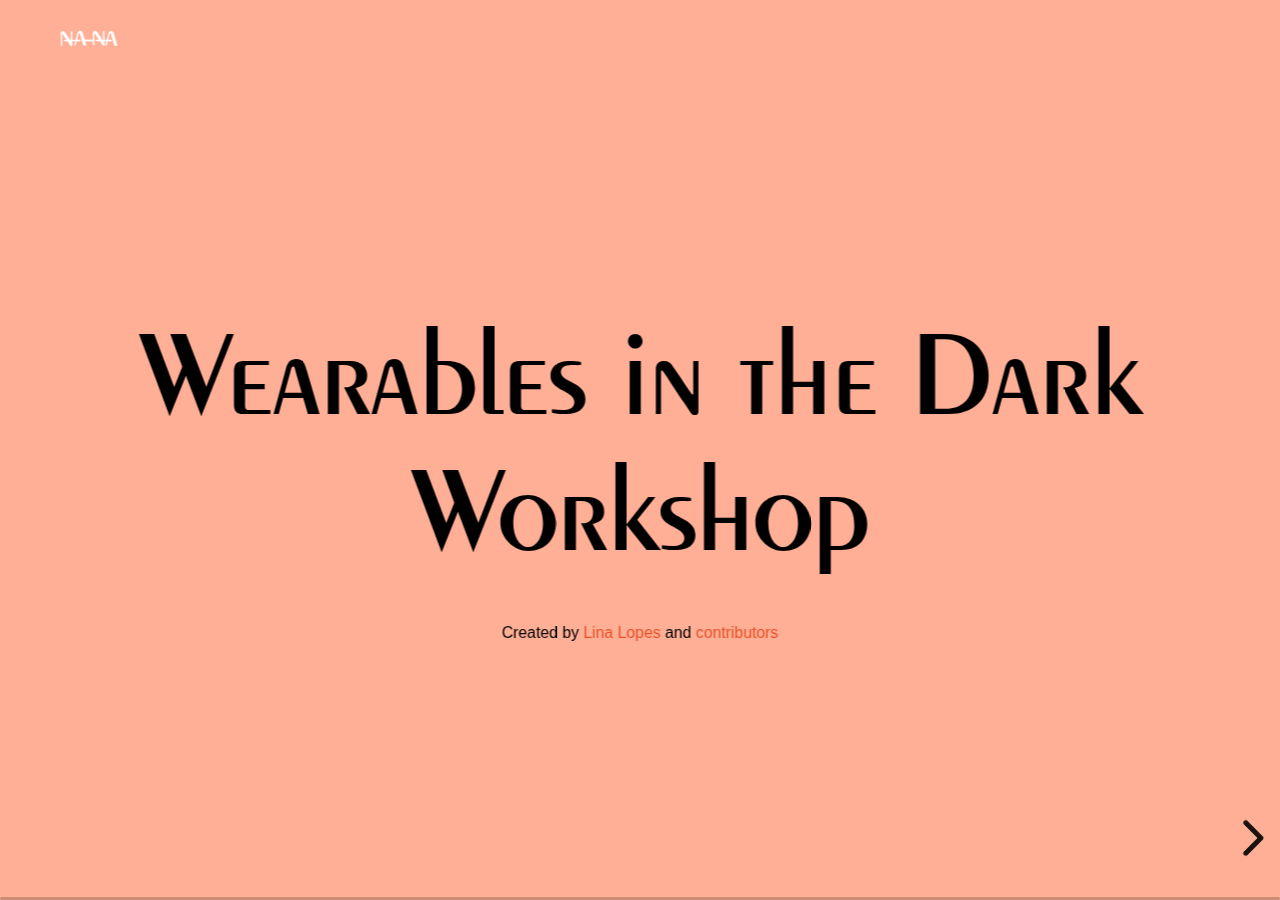
==== commit 4187035e: "tutorial" ====
--- a/tutorial-wid/tutorial.html
+++ b/tutorial-wid/tutorial.html
@@ -36,25 +36,26 @@
 		<div class="slides">
 			<section data-background-color="#ffaf96" class="h-full">
 				<div class="d-flex justify-content-start">
-					<a href="https://revealjs.com" target="_blank" class="p-2">
+					<a href="https://www.nana-kit.com/en" target="_blank" class="p-2">
 						<img src="../i/negativehorizontal.svg" alt="NANA logo" class="mw-50">
 					</a>
 				</div>
 				<div class="d-flex flex-column justify-content-center align-items-center h-full">
 					<h1 class="p-2 f-100">Wearables in the Dark Workshop</h1>
 					<p class="p-2">
-						<small>Created by <a href="https://www.linalopes.info/" target="_blank" class="action-3">Lina
+						<small>Created by <a href="https://www.linalopes.info/" target="_blank"
+								class="action-3 link">Lina
 								Lopes</a> and <a href="https://www.nana-kit.com/en#equipe" target="_blank"
-								class="action-3">contributors</a></small>
+								class="action-3 link">contributors</a></small>
 					</p>
 				</div>
 			</section>
 
 			<!-- Warm up -->
 			<section>
-				<section data-background-color="#e6e6e6" class="h-full">
-					<div class="d-flex justify-content-between">
-						<a href="https://revealjs.com" target="_blank" class="p-2">
+				<section data-background-image="../i/wid.gif" class="h-full">
+					<div class="d-flex justify-content-between">
+						<a href="https://www.nana-kit.com/en" target="_blank" class="p-2">
 							<img src="../i/negativehorizontal.svg" alt="NANA logo" class="mw-50">
 						</a>
 						<svg width="50pt" height="50pt" version="1.1" viewBox="0 0 512 512"
@@ -107,15 +108,15 @@
 						</svg>
 					</div>
 					<div class="d-flex flex-column justify-content-center align-items-center h-full">
-						<h2>Hello There</h2>
-						<p>
-							Here a video
+						<h2 class="action-1">What are we doing today?</h2>
+						<p class="color-gray fragment">
+							We are trying to have some clarity in the wearables world...
 						</p>
 					</div>
 				</section>
 				<section data-background-color="#e6e6e6" class="h-full">
 					<div class="d-flex justify-content-between">
-						<a href="https://revealjs.com" target="_blank" class="p-2">
+						<a href="https://www.nana-kit.com/en" target="_blank" class="p-2">
 							<img src="../i/negativehorizontal.svg" alt="NANA logo" class="mw-50">
 						</a>
 						<svg width="50pt" height="50pt" version="1.1" viewBox="0 0 512 512"
@@ -168,400 +169,232 @@
 						</svg>
 					</div>
 					<div class="d-flex flex-column justify-content-center align-items-center h-full">
-					<h2 class="f-54">Think about these topics.</h2>
-					<h2 class="f-54">Pick one to answer about...</h2>
-					<p>There aren't wrong answers</p>
-					<ul class="mt-60 text-left">
-						<li class="f-24">What is <strong class="action-3 f-32">technology</strong> for you?</li>
-						<li class="f-24">What is <strong class="action-3 f-32">design</strong> for you?</li>
-						<li class="f-24">What is <strong class="action-3 f-32">innovation</strong> for you?</li>
-						<li class="f-24">What is <strong class="action-3 f-32">wearables</strong> for you?</li>
-					</ul>
+						<h2 class="f-54">Think about these topics.</h2>
+						<h2 class="f-54">Pick one to answer about...</h2>
+						<p>There aren't wrong answers</p>
+						<ul class="mt-60 text-left">
+							<li class="f-24">What is <strong class="action-3 f-32">technology</strong> for you?</li>
+							<li class="f-24">What is <strong class="action-3 f-32">design</strong> for you?</li>
+							<li class="f-24">What is <strong class="action-3 f-32">innovation</strong> for you?</li>
+							<li class="f-24">What is <strong class="action-3 f-32">wearables</strong> for you?</li>
+						</ul>
+						</p>
+					</div>
+				</section>
+			</section>
+
+			<!-- Concepts -->
+			<section>
+				<section data-background-color="#e6e6e6" class="h-full">
+					<div class="d-flex justify-content-between">
+						<a href="https://www.nana-kit.com/en" target="_blank" class="p-2">
+							<img src="../i/negativehorizontal.svg" alt="NANA logo" class="mw-50">
+						</a>
+						<svg width="50pt" height="50pt" version="1.1" viewBox="0 0 512 512"
+							xmlns="http://www.w3.org/2000/svg">
+							<g fill-rule="evenodd">
+								<path
+									d="m440.48 487.98c4.6875-2.75 2.9648-0.875 4.5742 0l-1.875 0.79688c-1.9961-0.12109-1.8125-0.35156-2.6992-0.79688zm13.727-6.9453c1.9258 3.3867 2.418 4.4961 1.8125 8.7578l-6.1172 1.2383-2.1367-5.4609c1.1875-1.875-0.76562-1.6719 6.4414-4.5352zm-25.621-1.2188 2.0156-5.3125c4.2227 4.1406 6.6133 6.9258 8.9805 13.406-6.793-1.2617-8.8594-3.0625-10.996-8.0938zm26.539-8.3555c7.9922 0.40234 4.043 3.1836 9.5664 9.7969-0.94922 4.2852-1.2305 7.4766-5.0078 9.293 1.5625-9.0312-2.3867-7.6406 0.43359-13.457l-4.9883-5.6328zm17.68-20.52c2.793 2.2969 1.5742-2.8945 2.8711 3.457 1.1406 5.543-0.9375 3.3359-1.0586 3.5586-2.9648-3.1641-3.9727-2.5-1.8125-7.0156zm-3.6289-1.9453c-0.12109-0.14062-2.7109-2.6211-3.0039-2.9141 1.3906-3.7305 5.6055-7.5781 9.7148-9.6562 0.80469 2.6016 1.4023 4.8594-0.35156 7.5078l-6.3594 5.0586zm-38.633-7.0938-0.03125-12.316c16.883-3.2773 20.812 1.5117 29.684 15.703 3.9492 6.3203 6.3984 9.1602 9.293 16.648 2.9023 7.5273-0.59375 9.9062-1.9062 18.707-1.3594-2.7617-2.7617-6.3281-3.3242-9.3633-0.35156-1.9453-0.26172-3.418-0.74609-5.8359l-2.5-5.7539-3.9805 7.4883c-8.1758 0.019531-1.3789 0.94922-5.5742-2.3398-4.4336-3.4883-1.957 0.82812-3.4062-4.0625 7.3789-3.3359 11.488-3.1445 15.27-5.4414-3.6875-3.0547-7.9219-0.082032-14.32-0.058594-0.58594-11.68-1.3594-8.4375 1.9141-11.52 0.17969-0.17187 0.53516-0.47266 0.72656-0.65625 1.5117-1.5234 1.1094-0.67578 2.2266-2.7305-2.4688-2.3281-1.7148-1.0586-3.9023-2.5312l-3.9219-3.1758c-4.332 5.8242-4.6055 4.7188-15.5 7.2383zm0.082031-17.324c-0.15234-3.9922 0.81641-6.875 2.3164-9.3945 2.5586 3.4453 4.1016 4.6055 8.2656 6.9336-0.35156 0.28125-0.84766 0.26172-1.0781 0.82812-0.66406 1.6211-6.2773 2.0859-9.5039 1.6328zm16.387-4.6055 6.8555-5.8945c1.6641-0.70703 0.92578-0.55469 3.4883-0.96875 5.4922 15.301 8.75 9.293 15.543 20.469-4.3828 4.957-2.6211 3.9219-9.1602 6.168-2.8633-2.168-3.5273-4.668-5.2305-7.5273 2.2266-4.3828 4.5742-3.0625 4.4258-7.0938-4.3828-1.2891-4.668 1.4219-9.1328 3.4258-2.3984-4.1133-4.5352-5.0898-6.7812-8.5781zm-21.789 6.1797c-3.1562-4.043-1.582-1.543-5.875 0.42188l-0.47266-9.0898 7.7305-1.7227-1.3789 10.391zm-6.9531-24.27c5.1719 1.9961 9.8281 5.9766 12.559 10.855l-12.055-0.089843zm-18.473-9.7773c1.5625 1.8555 1.2812 0.66406 2.0977 4.2734 0.92578 4.1211-0.019531 4.9805-0.73438 6.4102-2.3164-3.0117-3.6484-6.2188-1.3594-10.684zm20.973 2.0273c8.1641-5.6445 11.793-3.0039 17.508 2.3477 4.6367 4.332 11.75 10.664 14.152 14.059-2.0781 1.7656-6.8438 5.9648-9.2305 5.7734l0.39453-2.8945c0.94922-1.8047 0.24219 1.2695 2.2383-2.9023-4.5039-2.207-3.7812-0.55469-8.2461 1.3711-2.832-3.9805-4.4062-4.6445-7.6406-8.2344 3.6094-4.4531 4.6758-1.4102 6.3906-6.6719l-9.3242 3.4883c-2.4805-1.793-1.168-0.92578-3.2461-3.1133-1.2617-1.332-1.9961-2.0781-2.9922-3.2266zm-8.2031-8.082c5.8047-2.4375 6.8945-0.64453 12.156 0.90625-1.8125 2.2578 0.70703 0.82812-3.2656 2.9727-0.058593 0.039062-3.7383 1.3516-4.3125 1.5625l-4.5742-5.4414zm-7.1445 1.3086c5.957 2.7422 11.703 12.113 2.5391 14.109-2.168-4.9805-0.48438-9.4219-2.5391-14.109zm0 0c-7.5586 0.625-8.1953 2.1562-8.3164-6.5898 4.9688 4.0938 4.5547 1.0977 8.3164 6.5898zm1.3594-5.6641c1.7539-2.3672 5.5039-5.293 9.5547-6.5703l3.4375 4.3125-5.8945 1.4805c-4.6055 1.9062-1.2188 3.7891-7.0938 0.77734zm-15.27-1.168c0.3125 5.3398 2.207 5.957 0.12109 8.7969l-3.1445-12.59c4.7461 1.8125 3.3477 0.32422 7.2383 1.2617-0.27344 0.15234-0.69531 0.082031-0.81641 0.45312zm7.0859-8.1523c2.5898-1.9062 4.6055-3.6367 6.6406-4.8672 4.3633 1.3008 3.7578 1.3203 6.7617 5.3398-4.1328 2.0469-4.2227 3.7695-9.4844 4.6758-2.6992-2.7227-2.4102-1.4297-3.9219-5.1484zm-12.953-2.7227c-2.1875 3.3984-1.1406 3.4062-6.2578 4.1406-2.1758-3.2344-3.6367-6.9023-3.4453-11.66 4.4648 0.64453 7.4492 4.4961 9.707 7.5195zm8.707-10.402c8.7578 3.8086 6.4609 4.3047 7.3164 6.3203-4.1016 5.7539-10.602 5.6523-14.582-1.8047zm-23.129 16.68c-2.0039-3.3672-1.6641-11.73-1.6445-17.004l3.5469 0.65625c-7.6406 6.3086 6.5508 13.062-1.9062 16.348zm19.785-19.402c-4.5547 2.9023-2.9336 2.5391-9.4531 4-2.1484-3.8594-1.3203-2.6719-4.293-4.9102l7.5703-3.5273c3.457 1.582 3.3047 1.9062 6.1797 4.4336zm-28.562-0.070313-3.3984-11.781c2.1172 1.7656 5.1797 4.9297 5.1797 8.5859 0.011719 2.9219-0.43359 1.7031-1.7852 3.1953zm9.3516-4.9297c-2.5391-3.6484-3.8906-4.8359-4.6367-8.8398 4.8984-1.7031 2.0469-2.3477 13.695 6.5625-2.0039 1.793-1.5742 2.8203-9.0625 2.2773zm-22.336 3.7188c1.3516-3.4961-0.99609-7.0859-1.1172-12.488l4.0938-0.89844c0.875 1.6836 4.2617 9.7773 5.2109 14.18-4.4336 1.8242-5.0078-3.375-3.8906 5.6641 5.4414 2.4375 6.6914 1.1172 11.691-0.41406 0.28125 10.059 2.3984 12.809 2.9023 19.332 10.129 0.039062 5.1914 1.9766 11.035 3.9297 3.3555-7.9805-2.4492-4.6758 4.082-6.4688 6.5898 14.16 0.94922 12.305-0.13281 17.406 10.816 3.2461 4.2617 1.2891 11.41-2.0273l-0.082032 14.535 9.543-0.42188c1.543 6.9844-0.35156 3.6094 4.0117 5.9766 1.1094-5.7539-1.875-5.7852 2.4609-8.5664 2.2461 0.83594 2.7227-0.67578 3.5469 8.1836-6.0859 3.9805-4.8164-2.5586-7.2266 5.4414 3.4453 2.6602 3.0234 1.3711 7.6406 0.10156 1.957 16.84 5.1211 14.766 11.559 13.062-0.28125 7.5273-0.28125 19.129 4.5742 23.02 0.82812-1.5234-2.6523-11.871 14.555-11.168l0.03125 11.711c-5.543 3.5156-2.8945-2.1953-6.4805 4.082 4.9688 8.1953 4.2344-5.3828 7.6484 8.8203 2.2188 9.2305-0.41406 0.94922 5.8945 7.6602l-6.1875 3.1055c-4.6367-7.1172-0.10156-10.48-6.8047-12.336-3.6289 5.7031 0.875 8.8789 2.1055 15.422-8.1133-19.766-12.305-10.906-17.203-15.805-4.2422-4.2344-0.98828-4.2539-7.0352-5.6133-1.0273 3.9219 0.10156 7.2773-1.6523 9.9375-6.9141-11.43-10.359-8.8203-25.762-33.914l-18.344-23.816c-7.125-9.6367-14.957-24.379-22.445-32-8.3438-8.5078-4.043-11.703-19.746-29.207l-14.797-14.664c3.375-4.5547 3.0117-4.918 7.75-9.4531 3.5078-3.3477 6.2188-6.4922 9.4648-9.6758 3.1133 3.1133 5.3125 6.0156 9.0625 10.117l5.4141 4.1211c2.0977 1.7148 3.4062 3.3047 4.0195 5.4609-5.1797-2.9648 2.3789-3.5391-5.6641-1.5312-2.4883 7.4297-2.4375 2.9414-0.22266 9.9883 1.7031 5.4414 1.5625 7.1172 5.0781 9.2109zm14.332-14.805 0.79688-4.1719c-8.2656 0.40234-11.27-2.6523-17.758-10.453l5.5352-3.9414 6.3906 4c-2.3594 3.4062-2.2188 1.6211-4.2344 6.0469 4.3555-0.47266 5.7461-1.7539 8.3672-2.5508l5.5938 3.2539c-1.0586 5.2109 0.050781 5.0586-4.6875 7.8125zm-19.773-18.516c-0.98828-1.2305-0.29297-0.089843-1.7656-2.3594l-2.0781-5.293 3.8398-2.0977c3.2773 2.2969 4.7656 3.9727 5.5352 8.3359l-5.5352 1.4102zm-14.039-20.289c1.9844-3.4883 1.1484-3.0234 5.875-5.4219 1.9844 3.9922 4.9805 9 6.3984 12.539l-6.3984 3.2539zm-2.7227-8.1523c1.543-2.5-2.1562-2.0156 8.2656-3.75-1.0078 1.7422-1.5312 2.8828-3.6875 3.9805-7.5273 3.8203-3.6992 0.24219-4.5742-0.23047zm-10.32-3.5469c-0.48438 1.875-0.40234 0.53516-0.75781 3.5469 2.3984 2.3672 4.0625 2.3086 6.3594 5.4336-0.19141 0.070312-0.53516 0.050781-0.625 0.039062-1.7539-0.14062 0.875-1.0781-6.3008-1.2305 0.33203 5.0273 0.86719 4.2539 4.8281 7.0742 2.2461 1.6016 5.1406 3.418 6.9453 4.7383-0.67578 8.0625-13.625 20.348-19.281 21.598-2.6602 0.58594-24.09-8.5352-28.039-10.453 1.0469-1.5-2.9844-1.7656 2.7227-2.0273 0.40234-0.019531 16.57 9.0508 23.102 8.5977 4.3828-0.3125 0.15234 0.92578 2.7305-1.1406-3.8906-2.7617-6.6328-2.9023-11.469-4.7969-2.5508-0.99609-3.4258-1.4805-5.8242-2.3789l-6.1875-2.1484 7.1875-3.0234c1.8945 1.5938 1.9141 2.9219 5.2695 3.8203 3.9219 1.0391-0.44531-1.3789 5.0781 0.90625 4.6875 1.9453 5.625 4.9883 10.836 4.4766-3.3867-4.1133-5.3008-7.2578-11.34-9.918 9.5938 1.6133 12.992 3.2773 22.234 0.039063-3.5781-3.6602-10.453-8.5664-16.168-8.9297 0.9375 4.2344 1.6211 5.6758 4.9375 6.0859-5.4844 0.30078-6.9961-1.5-10.785-3.6094l14.543-16.711zm17.879-8.9688c-0.73438 6.1367 2.4102 4.9297-4.8594 3.6094 2.0781-1.8555 0.69531-1.7539 4.8594-3.6094zm-27.98-5.9961c0.75781 21.145-6.7734 19.895-9.8477 24.523 0.16016-6.6719 0.28125-4.9688 5.1719-7.3672l-4.9375-4.1211 2.4688-11.902 7.1445-1.1289zm21.449 3.2773c0.86719-3.1953 8.0312-11.531 11.219-12.496l-2.9531 9.6445zm0.95703-20.309c-5.4414 17.145-3.9414 14.402-9.9688 15.684l1.6133-18.414c3.6094-0.69531 2.168-0.54297 3.9922 2.8711zm8.5469-5.6953c3.2852-5.9375 2.0977-5.4414 8.918-7.457l-2.6523 8.0547-6.2695-0.59375zm0.75781-18.988c3.6484-2.2891 3.1562-4.6055 4.8086-5.1289l-7.0859 18.062c-3.2773-3.8906-3.4766-10.621-3.0625-16.551 7.1445 0.30078 1.2695-1.9961 5.3398 3.6172zm7.1445 4.1133c2.0352-5.4336 5.7969-8.5078 12.207-11.207-1.8242 6.1797-6.6719 9.2539-12.207 11.207zm7.9609-26.961c0.49219-13.695 5.3516-6.2305 9.7578-13.496-6.5898-3.668-5.1484 0.52344-6.2578-2.2969-0.16016-0.41406-0.67578-0.22266-1.1289-0.45313l2.0156-11.016c6.6914 3.5781 13.375-4.6875 7.5391 17.648-1.9336 7.3867-5.625 18.281-6.793 25.195-4.1016-4.9102-4.957-2.5703-10.613-0.63672l2.6289-9.4023c2.0273-2.6016 9.4727 2.0664 10.621-6.8047-4.3438-2.3984-5.2305-0.84766-7.7695 1.2617zm-7.6602 1.4609c-5.0273-8.5352-2.8203-12.469-5.4727-18.484l6.5195-0.53516c1.6445 7.457 4.1016 4.7773 0.55469 15.855-1.582 4.9492-3.0742 11.953-4.4062 17.496-1.5742-2.2383-1.0195-0.10156-2.1367-4.7266l4.9375-9.6055zm1.2617-35.094c1.1289 3.707 0.22266 3.6094 4.7383 4.7461 0.41406-5.25-0.32422-3.0234-0.84766-7.0039-1.1602-8.8086-1.0469-3.7578 2.3984-4.9883 1.1875 1.8125 0.91797-0.070312 1.332 3.0117l-1.1172 8.5977c-1.7656 9.8281-1.168 6.8438-3.4258 8.7891l-3.0742-13.152zm1.0664-19.312c4.6953 1.0586 7.9219 2.6602 7.0664 7.125-0.089844 0.03125-2.2188 3.7695-5.918-0.16016-1.582-1.6719-1.0898-4.6758-1.1484-6.9648zm19.047 5.4414c-1.9141-4.043-1.6016-3.3164-7.0469-4-0.050781-8.082-4.0117-12.738 7.5703-10.453 1.4531 11.609 1.2383 19.047 0.011719 30.176-4.1133-0.39453-5.875 0.39453-9.3438 2.1875l1.6641-15.641zm-17.223-11.461-3.0938-4.2148c4.2422 1.3594 2.9531 0.24219 3.0938 4.2148zm7.8125-14.008c6.2383-1.0078 5.1406-1.5 7.668 2.0547-0.37109 1.1875 2.3086 4.957-7.3594 3.6992l-0.3125-5.7539zm3.4688-13.887 1.7031 8.3555-6.9727 0.38281-1.6914-7.4375 6.9648-1.3008zm-11.711 18.957c-0.039063 0.019532-1.6211 3.6289-8.2734-0.17187-1.3516-0.77734-4.375-4.0703-5.4531-5.3906-1.1992-1.4805-8.4844-9.7578-9.0117-11.469 8.6055 0.25391 7.9727 1.9141 12.375 6.7617 6.6406 7.3281 8.918 7.2773 10.359 10.27zm9.8555-23.918-6.2773 2.0859-4.332-7.0859 4.5859-0.50391c4.2422-0.53516 4.6953 1.4102 6.0273 5.5039zm-11.078 15.684c-11.156-4.7773 6.2383-1.4023-10.785-11.309-5.8359-3.4062-14.223-13.789-18.363-19.887 6.3203-0.34375 6.5703 1.0469 10.422 3.418l7.0039 2.7109c6.9727 1.8633 10.18 16.691 11.723 25.066zm-30.57-36.645c-5.5938 2.6914-9.918-5.8555-11.672-10.844zm9.5938-10.402c0.55469 0.99609 4.043 6.8438 4.1016 7.9531 0.60547 12.539-18.465-7.9336-18.484-7.9414 7.2773-0.45312 7.457 2.3086 14.383-0.011719zm11.176-3.457c-5.7656-1.3594-10.34-2.0352-13.766-7.7109 9.9883-0.92578 13.969 3.1953 19.785 11.348 3.5078 4.9102 8.8398 15.391 10.359 21.137l-8.2656 1.1875c-2.8633-5.8555-1.957-5.1719-1.0664-11.328-7.5586-2.6016-7.8398-5.5547-12.016-10.816 8.3672-1.5742 3.1445 1.7539 4.9688-3.8203zm-16.672-2.6094c-8.5664-4.2734-12.234-7.6602-18.676-13.285 8.707 1.0078 15.652 6.543 18.676 13.285zm-6.9531 1.3086c-11.965 0.40234-16.336-9.1211-22.121-14.383 5.0508-0.65625 7.0859 2.8711 11.73 6.2695 2.9141 2.125 7.7812 5.6758 10.391 8.1133zm8.75-21.449c4.043 2.0977 9.5039 7.7188 11.66 11.711-10.43-5.4922-13.668 6.0078-21.527-8.3867l11.66 0.83594-1.793-4.1641zm-24.5 2.4375c-4.9375-1.9766-5.7539-3.9023-8.0312-8.4453zm24.5-2.4375c-12.023-1.0898-15.883 1.2188-22.918-6.8242l13.477-2.2695c2.6992 2.2188 7.1172 4.9883 9.4453 9.0898zm5.4219 196.92-1.1875-5.7344c-0.12109-0.32422-0.3125-0.63672-0.44531-0.94922l-5.3633-21.922c-5.1016 7.8906 0.03125 12.68-0.82813 21.137-7.0859 0.72656-4.4062-2.3164-9.8164 0.91797 1.0664 10.168 4.2031-3.1641 4.5234 12.105 0.14062 6.8438-1.0273 5.2617 1.1172 11.812 1.3398 4.082-4.0195 8.6367-7.0664 10.906-0.34375-5.957 0.52344-6.7617 2.1172-10.785 1.1797-2.9531 0.58594 0.58594 0.84766-2.3594l-3.1445-13.324c-5.7031 1.875-3.3477 4.7188-2.5508 10.805-8.8906 0.27344-9.9492 0.47266-12.043 8.3164-3.2539 12.207-1.9648 5.2227-7.4062 11.902 3.0039 6.4609 0.050781-0.22266 2.5898 3.1953 1.1602 1.5508-0.12109-0.70703 1.6719 2.4609 1.2695 2.2383 0.70703 2.5 2.3672 5.0273-9.0508 6.1172-20.762 17.648-34.883 18.324-29.27 1.3789-15.473-2.1758-47.52 3.8008-15.613 2.9141-32.484 3.1055-49.074 1.9961-32.02-2.1562-62.852-24.309-81.508-48.578-2.3164-3.0234-2.8828-4.5469-5.5742-8.0312-22.637-29.227-18.809-35.66-28.492-61.398-4.2617-11.34-1.8633-24.531-1.6641-33.844l0.3125-14.605c0.83594-7.0352 2.2188-15.047 4.2344-21.77 2.4297-8.125 5.1016-9.957 7.9531-17.891 1.0586-2.9141 7.8711-16.984 7.8906-17.254 0.61328-6.7422 1.1172 6.875-1.1992-2.6289-0.50391-2.0664-0.96875-0.40234 1.0391-3.3359l24.926-27.051c27.211-21.266 60.523-40.102 97.039-45.898 15.207-2.4102 31.828 2.8828 46.09 4.6172 19.895 2.4297 23.754 6.9141 37.402 14.371-0.53516 4.2734-1.8438 3.5156-2.0859 8.7773 7.8008-1.3789 8.0625-3.8008 20.945 10.25-5.0195 2.8945-5.1719 0.011719-7.418 5.0508 3.1836 2.0469 2.9922 0.81641 4.7461 1.8555 3.5078 2.0977 0.10938-0.70703 3.418 3.3867 1.7734 2.1875 3.3867 3.4375 5.9375 6.2383 1.6836 1.8555 3.8711 5.6133 4.8672 8.2656l8.1016 15.449c2.1875 3.5586 0.875 1.3789 5.1992 4.4141 6.0078 4.2227 8.5977 9.6875 13.336 14.441-12.316 2.1055-6.4297-4.0625-15.832-6.0156 1.3711 5.2695 2.0352 3.3672 3.7578 6.4922 1.9766 3.5469 0.39453 1.25 1.2188 5.6758 8.6055 1.2383 14.734 10.785 17.859 15.965-5.6641 3.6875-3.7891-1.6133-8.1445 4.082 5.2227 5.8555 8.043-2.6016 15.258 2.6016 4.707 3.4062 0.86719 8.2031 2.1172 15.641-5.2305-0.99609-7.8125-4.6758-8.6367 0.96875-0.81641 5.5039 0.61328 2.2266 1.4102 3.1641 0.25391 0.29297 1.2695 1.0078 1.5508 1.3008 4.7383 4.8164 4.3242 10.359 6.4492 18.555-7.3984-0.55469-4.4766 1.3594-7.2656-2.5391-3.5273-4.9375 0.97656-4.0312-3.9023-5.7344-1.5742 2.6914-2.6406 9.0898-0.61328 12.953 3.8398 7.3164 2.2969 4.8477 4.6172 12.941-4.8672 3.4883-7.0469 1.8242-9.4531 8.8203l7.5391-0.10156-0.16016 9.5039c-8.8281 0.70703 1.793-0.32422-6.0078-2.9336-4.3945 3.5977-3.0859 1.2188-5.8047 6.4688 3.7891 9.3945-5.6133-8.6562 2.5703 3.125 1.4023 2.0156 0.48438-1.168 1.9336 3.7812 0.97656 3.2852 0.68359 6.4609 1.2305 9.543 1.25 7.0547 3.6797 6.5508-1.0977 13.293zm-21.73-208.73c-9.2422 2.2969-10.09 1.3594-15.188-1.7539-0.875-3.8906 2.4609 0.40234 2.2891-5.2109-21.82-1.7227-8.3945-2.4492-20.359-5.6523l5.8438-3.125c9.8984-3.8789 14.926 4.7656 22.273 9.2539 1.1289 0.69531 6.2773 1.9766 5.1406 6.4922zm-28.914-19.594c-8.9414 6.1992-20.137 0.9375-27.887-3.5391 7.75-1.7422 23.969-3.2773 27.887 3.5391zm-66.871-10.887c3.6094-1.9766 6.7734-1.7031 11.277-1.8945l32.383 2.3086c-1.5117 0.97656 0.019532 0.46484-2.6992 1.1992-13.969 3.8086-10.219 3.7305-18.977 1.2305-15.5-4.4258-16.527-0.37109-21.98-2.8438zm-0.51562-5.5547c-10.391 1.5508-15.875 2.5195-25.43 5.25-6.3906 1.8242-4.3242 1.9648-11.559 3.3242l-33.02 11.812c-22.344 11.027-36.797 17.234-55.441 35.699-12.266 12.145-19.301 16.934-29.641 31.586-3.9922 5.6641-14.805 36.375-16.145 43.781-4.2539 23.543-3.4375 58.305 7.2383 79.754 12.961 26.043-3.8398 15.711 33.5 58.98 9.5352 11.047 30.973 31.004 45.191 36.293 21.055 7.8398 6.0078 3.2656 30.488 8.9609 41.758 9.7266 94.738-15.895 134.13 0.61328l19.453 10.531c13.574 10.906 20.539 28.211 33.379 42.844 3.0117 3.4375 3.375 4.6562 6.1875 8.6875 4.5469 6.4922 8.7969 10.957 13.637 17.75 3.8906 5.4414 6.7812 12.668 11.117 18.707l13.273 18.039c13.273 13.406 16.066 20.008 28.562 31.266 11.449 10.32 19.977 20.469 43.227 17.285 17.094-2.3398 22.707-22.336 23.312-36.242 1.0273-23.402-7.9922-31.094-18.383-42.754-9.625-10.793-19.168-18.555-31.809-28.027-10.957-8.2031-4.6172-5.8359-15.109-14.855-9.0703-7.8125-10.875-13.324-27.625-23.465-15.633-9.4531-5.3828-6.8633-19.938-18.727-5.7266-4.6562-10.453-9.5352-15.883-14.031-6.4688-5.3516-8.2344-10-11.41-19.938-9.5664-29.934 16.73-59.031 25.781-90.043 10.602-36.395 0.16016-90.629-18.543-121.19-2.3477-3.8398-3.5977-3.9492-6.2305-8.7266-2.9023-5.293-2.4297-4.6055-6.2305-8.707-2.7305-2.9531-4.5977-4.918-7.2148-7.7812-10.652-11.633-13.336-13-25.055-21.176l-18.383-11.57c-23.988-13.395-46.938-18.203-75.43-13.938z" />
+								<path
+									d="m106.68 231.57c-2.1758-1.793-0.99609-0.75781-2.6914-3.5273 1.9141 0.21094 2.6094-0.45312 4.7266 1.6641zm-16.266-28.926-1.3594-8.1016 5.0195 2.3672c-0.17188 0.33203-0.41406 0.76562-0.53516 0.98828zm-2.1562-13.859c-1.6211-3.7891-1.1992-2.75 1.3594-5.3633 0.33203 0.625 2.1562-2.3281 0.59375 3.1562-1.3711 4.7578-0.10938 0.43359-1.957 2.207zm5.7656-45.566c-0.36328-17.082 25.188-47.762 34.582-54.234 1.4922-1.0273 2.2578-1.4102 3.9219-2.9023 16.953-15.086 40.305-18.566 63.203-18.746 18.816-0.15234 23.875 2.7109 38.781 6.6719 22.676 6.0391 42.754 12.457 57.984 31.668 7.1367 9.0117 5.2109 1.875 4.918 12.234-0.26172 9.4727 3.2969 2.8633 5.7266 6.8125 2.2266 3.6172 0.77734 13.504 3.0039 20.309 3.5664 10.875 4.9375 27.938 0.63672 37.746-1.4531 3.3047-2.6211 13.504-3.5586 18.293-7.5977 38.531-6.543 35.719-32.18 56.16-4.332 3.457-7.9023 7.207-12.59 10.551-5 3.5664-8.3867 5.0898-12.98 8.7578-8.8711 7.0664-21.418 8.125-33.141 12.062-7.0234 2.3477-2.0859 1.6133-7.6797 0.25391-16.023-3.8711-32.02 0.70703-59.102-16.719 2.6289-8.8086 7.8398-12.055 9.5742-19.906-8.8906 2.0664-7.7891 10.402-15.168 14.613-10.504-3.2148-3.5898-5.1289-10.262-9.082 5.4727-2.1484 4.4141 1.4219 7.0352-7.3867-5.5234-1.3008-16.309 6.543-18.543-7.6797 3.4258-1.6445 4.082-0.3125 6.3477-2.2266l-0.90625-6.4219c-7.5977 0.63672-1.1406 3.7188-11.238 1.1875 1.8828-8.8984 5.3203-5.8359 5.9062-12.355-6.6602 3.0234-6.6836 4.3555-14.785 0.12109 1.0586-11.117 6.5312-5.0703 7.7422-13.859-5.1406 0.85547-6.3477 2.582-9.1211 5.543-4.8789-2.1367-6.0273-4.2148-9.9062-5.5234 0.26172-0.23047 0.66406-0.48438 0.83594-0.625 0.16016-0.15234 0.59375-0.47266 0.78516-0.65625l8.0117-14.051c-2.6602-0.36328-3.9414 0.49219-7.7695-2.3672 3.0234-8.668 4.8594-4.7969 5.8555-10.875-5.2812-2.3281-4.1836 4.375-6.6406-0.89844-1.6641-3.5469 1.4414-3.5469 4.4844-7.2656-1.8828-8.1133-0.36328-0.10156-2.8203-4.3125-0.36328-0.60547-6.0078 1.3906 2.7227-10.652-2.8008-2.4805-4-0.32422-6.8125-1.3594 1.5312-8.9922 6.0664-8.918 11.602-14.512l-8.4453 1.6328zm223.59 36.012c2.2266-15.594-5.1289-56.23-9.3242-63.586-2.8203-4.957-0.91797-1.0273-3.4258-2.7305l-3.0625-2.9219c-13.383-14.906-0.75781-11.953-20.781-22.879-23.926-13.062-46.855-24.109-77.062-26.215-13.84-0.96875-40.082 3.7578-52.25 7.6602-12.59 4.0312-29.723 14.727-35.668 22.797-7.6406 10.359-19.695 24.543-23.059 35.406-8.1641 26.348-15.289 47.379-7.5703 75.852 7.0234 25.891 15.309 37.895 31.777 56.523 12.145 13.727 6.168 6.0664 16.004 13.859 2.8516 2.2461 4.6562 4.2344 8.8203 6.207 12.195 5.7969 42.441 17.145 56.188 16.559 17.859-0.75781 32.887-5.3398 47.359-12.336 35.789-17.316 17.98-6.6523 46.816-33.5l3.5664-4.5234c5.5547-12.73 3.1328-6.2383 10.352-18.191 4.6758-7.7617 9.7852-37.242 11.32-47.977z" />
+								<path
+									d="m164.64 174.68c6.3281-1.543 20.027-19.977 32.785-25.812-1.7734 10.07-17.246 30.207-12.266 36.688 1.9844 1.7852-3.043 1.4102 3.6367 1.543 5.6641 0.10938 6.3789-6.8945 19.199-9.5859 1.6211 18.184-12.086 20.047-8.4844 27.906l17.75-7.6289c2.0977-0.77734 4.668-1.4609 6.0586 0.33203l-0.64453 8.75c0-0.17188 0.13281 0.52344 0.26172 0.74609 5.875-2.5 4.6562-9.8789 3.0625-13.719-7.0742-2.7812-14.414 4.1719-21.922 6.9023 2.0781-6.3008 12.488-17.031 6.4609-25.316-3.2656-3.6367-5.7266-2.75-12.719 1.7539-4.2734 2.75-4.8281 4.3438-9.957 5.6953-0.5625-9.707 26.145-44.406 6.3477-36.719-0.73438 0.29297-4.5234 2.6797-5.1914 3.1953l-13.484 12.336c-6.0156 6.2695-11.227 5.6523-10.895 12.93z" />
+								<path
+									d="m164.57 139.78c-1.4219 3.0039-4.5547 8.8789-6.6328 9.918-2.7734 1.4102-10.574 0.23047-13.164-1.1484-10.02-5.3516-2.4609-17.004 0.17969-22.637 13.383-0.22266 18.012 0.65625 19.613 13.867zm-26.348 11.359c9.6875 3.1758 16.348 6.4102 24.461-0.875 8.6992-7.8125 6.4102-18.012 2.3281-23.223-8.7695-11.199-38.359-5.875-26.789 24.098z" />
+								<path
+									d="m256.95 235.68c-5.5938 0.082031-6.168 1.1602-9.2109-6.1289 1.7344-3.5078 6.582-11.762 14.141-7.5 6.1094 3.4453-2.3086 10.402-4.9297 13.625zm-14.613-1.8438c9.1719 9.1523 15.371 8.375 22.082 0.47266 9.4453-11.117 1.0078-17.164-7.4688-19.41-3.6602 1.4727-2.9922 1.7148-5.7148 3.4258-7.2578 4.5664-9.9766 3.7891-8.8984 15.512z" />
+							</g>
+						</svg>
+					</div>
+					<div class="d-flex flex-column justify-content-center align-items-center h-full">
+						<h2 class="">Electronics Circuits</h2>
+						<p class="color-main">
+							What is a circuit and how it works?
+						</p>
+					</div>
+				</section>
+				<section data-background-color="#e6e6e6" class="h-full">
+					<div class="d-flex justify-content-between">
+						<a href="https://www.nana-kit.com/en" target="_blank" class="p-2">
+							<img src="../i/negativehorizontal.svg" alt="NANA logo" class="mw-50">
+						</a>
+						<svg width="50pt" height="50pt" version="1.1" viewBox="0 0 512 512"
+							xmlns="http://www.w3.org/2000/svg">
+							<g fill-rule="evenodd">
+								<path
+									d="m440.48 487.98c4.6875-2.75 2.9648-0.875 4.5742 0l-1.875 0.79688c-1.9961-0.12109-1.8125-0.35156-2.6992-0.79688zm13.727-6.9453c1.9258 3.3867 2.418 4.4961 1.8125 8.7578l-6.1172 1.2383-2.1367-5.4609c1.1875-1.875-0.76562-1.6719 6.4414-4.5352zm-25.621-1.2188 2.0156-5.3125c4.2227 4.1406 6.6133 6.9258 8.9805 13.406-6.793-1.2617-8.8594-3.0625-10.996-8.0938zm26.539-8.3555c7.9922 0.40234 4.043 3.1836 9.5664 9.7969-0.94922 4.2852-1.2305 7.4766-5.0078 9.293 1.5625-9.0312-2.3867-7.6406 0.43359-13.457l-4.9883-5.6328zm17.68-20.52c2.793 2.2969 1.5742-2.8945 2.8711 3.457 1.1406 5.543-0.9375 3.3359-1.0586 3.5586-2.9648-3.1641-3.9727-2.5-1.8125-7.0156zm-3.6289-1.9453c-0.12109-0.14062-2.7109-2.6211-3.0039-2.9141 1.3906-3.7305 5.6055-7.5781 9.7148-9.6562 0.80469 2.6016 1.4023 4.8594-0.35156 7.5078l-6.3594 5.0586zm-38.633-7.0938-0.03125-12.316c16.883-3.2773 20.812 1.5117 29.684 15.703 3.9492 6.3203 6.3984 9.1602 9.293 16.648 2.9023 7.5273-0.59375 9.9062-1.9062 18.707-1.3594-2.7617-2.7617-6.3281-3.3242-9.3633-0.35156-1.9453-0.26172-3.418-0.74609-5.8359l-2.5-5.7539-3.9805 7.4883c-8.1758 0.019531-1.3789 0.94922-5.5742-2.3398-4.4336-3.4883-1.957 0.82812-3.4062-4.0625 7.3789-3.3359 11.488-3.1445 15.27-5.4414-3.6875-3.0547-7.9219-0.082032-14.32-0.058594-0.58594-11.68-1.3594-8.4375 1.9141-11.52 0.17969-0.17187 0.53516-0.47266 0.72656-0.65625 1.5117-1.5234 1.1094-0.67578 2.2266-2.7305-2.4688-2.3281-1.7148-1.0586-3.9023-2.5312l-3.9219-3.1758c-4.332 5.8242-4.6055 4.7188-15.5 7.2383zm0.082031-17.324c-0.15234-3.9922 0.81641-6.875 2.3164-9.3945 2.5586 3.4453 4.1016 4.6055 8.2656 6.9336-0.35156 0.28125-0.84766 0.26172-1.0781 0.82812-0.66406 1.6211-6.2773 2.0859-9.5039 1.6328zm16.387-4.6055 6.8555-5.8945c1.6641-0.70703 0.92578-0.55469 3.4883-0.96875 5.4922 15.301 8.75 9.293 15.543 20.469-4.3828 4.957-2.6211 3.9219-9.1602 6.168-2.8633-2.168-3.5273-4.668-5.2305-7.5273 2.2266-4.3828 4.5742-3.0625 4.4258-7.0938-4.3828-1.2891-4.668 1.4219-9.1328 3.4258-2.3984-4.1133-4.5352-5.0898-6.7812-8.5781zm-21.789 6.1797c-3.1562-4.043-1.582-1.543-5.875 0.42188l-0.47266-9.0898 7.7305-1.7227-1.3789 10.391zm-6.9531-24.27c5.1719 1.9961 9.8281 5.9766 12.559 10.855l-12.055-0.089843zm-18.473-9.7773c1.5625 1.8555 1.2812 0.66406 2.0977 4.2734 0.92578 4.1211-0.019531 4.9805-0.73438 6.4102-2.3164-3.0117-3.6484-6.2188-1.3594-10.684zm20.973 2.0273c8.1641-5.6445 11.793-3.0039 17.508 2.3477 4.6367 4.332 11.75 10.664 14.152 14.059-2.0781 1.7656-6.8438 5.9648-9.2305 5.7734l0.39453-2.8945c0.94922-1.8047 0.24219 1.2695 2.2383-2.9023-4.5039-2.207-3.7812-0.55469-8.2461 1.3711-2.832-3.9805-4.4062-4.6445-7.6406-8.2344 3.6094-4.4531 4.6758-1.4102 6.3906-6.6719l-9.3242 3.4883c-2.4805-1.793-1.168-0.92578-3.2461-3.1133-1.2617-1.332-1.9961-2.0781-2.9922-3.2266zm-8.2031-8.082c5.8047-2.4375 6.8945-0.64453 12.156 0.90625-1.8125 2.2578 0.70703 0.82812-3.2656 2.9727-0.058593 0.039062-3.7383 1.3516-4.3125 1.5625l-4.5742-5.4414zm-7.1445 1.3086c5.957 2.7422 11.703 12.113 2.5391 14.109-2.168-4.9805-0.48438-9.4219-2.5391-14.109zm0 0c-7.5586 0.625-8.1953 2.1562-8.3164-6.5898 4.9688 4.0938 4.5547 1.0977 8.3164 6.5898zm1.3594-5.6641c1.7539-2.3672 5.5039-5.293 9.5547-6.5703l3.4375 4.3125-5.8945 1.4805c-4.6055 1.9062-1.2188 3.7891-7.0938 0.77734zm-15.27-1.168c0.3125 5.3398 2.207 5.957 0.12109 8.7969l-3.1445-12.59c4.7461 1.8125 3.3477 0.32422 7.2383 1.2617-0.27344 0.15234-0.69531 0.082031-0.81641 0.45312zm7.0859-8.1523c2.5898-1.9062 4.6055-3.6367 6.6406-4.8672 4.3633 1.3008 3.7578 1.3203 6.7617 5.3398-4.1328 2.0469-4.2227 3.7695-9.4844 4.6758-2.6992-2.7227-2.4102-1.4297-3.9219-5.1484zm-12.953-2.7227c-2.1875 3.3984-1.1406 3.4062-6.2578 4.1406-2.1758-3.2344-3.6367-6.9023-3.4453-11.66 4.4648 0.64453 7.4492 4.4961 9.707 7.5195zm8.707-10.402c8.7578 3.8086 6.4609 4.3047 7.3164 6.3203-4.1016 5.7539-10.602 5.6523-14.582-1.8047zm-23.129 16.68c-2.0039-3.3672-1.6641-11.73-1.6445-17.004l3.5469 0.65625c-7.6406 6.3086 6.5508 13.062-1.9062 16.348zm19.785-19.402c-4.5547 2.9023-2.9336 2.5391-9.4531 4-2.1484-3.8594-1.3203-2.6719-4.293-4.9102l7.5703-3.5273c3.457 1.582 3.3047 1.9062 6.1797 4.4336zm-28.562-0.070313-3.3984-11.781c2.1172 1.7656 5.1797 4.9297 5.1797 8.5859 0.011719 2.9219-0.43359 1.7031-1.7852 3.1953zm9.3516-4.9297c-2.5391-3.6484-3.8906-4.8359-4.6367-8.8398 4.8984-1.7031 2.0469-2.3477 13.695 6.5625-2.0039 1.793-1.5742 2.8203-9.0625 2.2773zm-22.336 3.7188c1.3516-3.4961-0.99609-7.0859-1.1172-12.488l4.0938-0.89844c0.875 1.6836 4.2617 9.7773 5.2109 14.18-4.4336 1.8242-5.0078-3.375-3.8906 5.6641 5.4414 2.4375 6.6914 1.1172 11.691-0.41406 0.28125 10.059 2.3984 12.809 2.9023 19.332 10.129 0.039062 5.1914 1.9766 11.035 3.9297 3.3555-7.9805-2.4492-4.6758 4.082-6.4688 6.5898 14.16 0.94922 12.305-0.13281 17.406 10.816 3.2461 4.2617 1.2891 11.41-2.0273l-0.082032 14.535 9.543-0.42188c1.543 6.9844-0.35156 3.6094 4.0117 5.9766 1.1094-5.7539-1.875-5.7852 2.4609-8.5664 2.2461 0.83594 2.7227-0.67578 3.5469 8.1836-6.0859 3.9805-4.8164-2.5586-7.2266 5.4414 3.4453 2.6602 3.0234 1.3711 7.6406 0.10156 1.957 16.84 5.1211 14.766 11.559 13.062-0.28125 7.5273-0.28125 19.129 4.5742 23.02 0.82812-1.5234-2.6523-11.871 14.555-11.168l0.03125 11.711c-5.543 3.5156-2.8945-2.1953-6.4805 4.082 4.9688 8.1953 4.2344-5.3828 7.6484 8.8203 2.2188 9.2305-0.41406 0.94922 5.8945 7.6602l-6.1875 3.1055c-4.6367-7.1172-0.10156-10.48-6.8047-12.336-3.6289 5.7031 0.875 8.8789 2.1055 15.422-8.1133-19.766-12.305-10.906-17.203-15.805-4.2422-4.2344-0.98828-4.2539-7.0352-5.6133-1.0273 3.9219 0.10156 7.2773-1.6523 9.9375-6.9141-11.43-10.359-8.8203-25.762-33.914l-18.344-23.816c-7.125-9.6367-14.957-24.379-22.445-32-8.3438-8.5078-4.043-11.703-19.746-29.207l-14.797-14.664c3.375-4.5547 3.0117-4.918 7.75-9.4531 3.5078-3.3477 6.2188-6.4922 9.4648-9.6758 3.1133 3.1133 5.3125 6.0156 9.0625 10.117l5.4141 4.1211c2.0977 1.7148 3.4062 3.3047 4.0195 5.4609-5.1797-2.9648 2.3789-3.5391-5.6641-1.5312-2.4883 7.4297-2.4375 2.9414-0.22266 9.9883 1.7031 5.4414 1.5625 7.1172 5.0781 9.2109zm14.332-14.805 0.79688-4.1719c-8.2656 0.40234-11.27-2.6523-17.758-10.453l5.5352-3.9414 6.3906 4c-2.3594 3.4062-2.2188 1.6211-4.2344 6.0469 4.3555-0.47266 5.7461-1.7539 8.3672-2.5508l5.5938 3.2539c-1.0586 5.2109 0.050781 5.0586-4.6875 7.8125zm-19.773-18.516c-0.98828-1.2305-0.29297-0.089843-1.7656-2.3594l-2.0781-5.293 3.8398-2.0977c3.2773 2.2969 4.7656 3.9727 5.5352 8.3359l-5.5352 1.4102zm-14.039-20.289c1.9844-3.4883 1.1484-3.0234 5.875-5.4219 1.9844 3.9922 4.9805 9 6.3984 12.539l-6.3984 3.2539zm-2.7227-8.1523c1.543-2.5-2.1562-2.0156 8.2656-3.75-1.0078 1.7422-1.5312 2.8828-3.6875 3.9805-7.5273 3.8203-3.6992 0.24219-4.5742-0.23047zm-10.32-3.5469c-0.48438 1.875-0.40234 0.53516-0.75781 3.5469 2.3984 2.3672 4.0625 2.3086 6.3594 5.4336-0.19141 0.070312-0.53516 0.050781-0.625 0.039062-1.7539-0.14062 0.875-1.0781-6.3008-1.2305 0.33203 5.0273 0.86719 4.2539 4.8281 7.0742 2.2461 1.6016 5.1406 3.418 6.9453 4.7383-0.67578 8.0625-13.625 20.348-19.281 21.598-2.6602 0.58594-24.09-8.5352-28.039-10.453 1.0469-1.5-2.9844-1.7656 2.7227-2.0273 0.40234-0.019531 16.57 9.0508 23.102 8.5977 4.3828-0.3125 0.15234 0.92578 2.7305-1.1406-3.8906-2.7617-6.6328-2.9023-11.469-4.7969-2.5508-0.99609-3.4258-1.4805-5.8242-2.3789l-6.1875-2.1484 7.1875-3.0234c1.8945 1.5938 1.9141 2.9219 5.2695 3.8203 3.9219 1.0391-0.44531-1.3789 5.0781 0.90625 4.6875 1.9453 5.625 4.9883 10.836 4.4766-3.3867-4.1133-5.3008-7.2578-11.34-9.918 9.5938 1.6133 12.992 3.2773 22.234 0.039063-3.5781-3.6602-10.453-8.5664-16.168-8.9297 0.9375 4.2344 1.6211 5.6758 4.9375 6.0859-5.4844 0.30078-6.9961-1.5-10.785-3.6094l14.543-16.711zm17.879-8.9688c-0.73438 6.1367 2.4102 4.9297-4.8594 3.6094 2.0781-1.8555 0.69531-1.7539 4.8594-3.6094zm-27.98-5.9961c0.75781 21.145-6.7734 19.895-9.8477 24.523 0.16016-6.6719 0.28125-4.9688 5.1719-7.3672l-4.9375-4.1211 2.4688-11.902 7.1445-1.1289zm21.449 3.2773c0.86719-3.1953 8.0312-11.531 11.219-12.496l-2.9531 9.6445zm0.95703-20.309c-5.4414 17.145-3.9414 14.402-9.9688 15.684l1.6133-18.414c3.6094-0.69531 2.168-0.54297 3.9922 2.8711zm8.5469-5.6953c3.2852-5.9375 2.0977-5.4414 8.918-7.457l-2.6523 8.0547-6.2695-0.59375zm0.75781-18.988c3.6484-2.2891 3.1562-4.6055 4.8086-5.1289l-7.0859 18.062c-3.2773-3.8906-3.4766-10.621-3.0625-16.551 7.1445 0.30078 1.2695-1.9961 5.3398 3.6172zm7.1445 4.1133c2.0352-5.4336 5.7969-8.5078 12.207-11.207-1.8242 6.1797-6.6719 9.2539-12.207 11.207zm7.9609-26.961c0.49219-13.695 5.3516-6.2305 9.7578-13.496-6.5898-3.668-5.1484 0.52344-6.2578-2.2969-0.16016-0.41406-0.67578-0.22266-1.1289-0.45313l2.0156-11.016c6.6914 3.5781 13.375-4.6875 7.5391 17.648-1.9336 7.3867-5.625 18.281-6.793 25.195-4.1016-4.9102-4.957-2.5703-10.613-0.63672l2.6289-9.4023c2.0273-2.6016 9.4727 2.0664 10.621-6.8047-4.3438-2.3984-5.2305-0.84766-7.7695 1.2617zm-7.6602 1.4609c-5.0273-8.5352-2.8203-12.469-5.4727-18.484l6.5195-0.53516c1.6445 7.457 4.1016 4.7773 0.55469 15.855-1.582 4.9492-3.0742 11.953-4.4062 17.496-1.5742-2.2383-1.0195-0.10156-2.1367-4.7266l4.9375-9.6055zm1.2617-35.094c1.1289 3.707 0.22266 3.6094 4.7383 4.7461 0.41406-5.25-0.32422-3.0234-0.84766-7.0039-1.1602-8.8086-1.0469-3.7578 2.3984-4.9883 1.1875 1.8125 0.91797-0.070312 1.332 3.0117l-1.1172 8.5977c-1.7656 9.8281-1.168 6.8438-3.4258 8.7891l-3.0742-13.152zm1.0664-19.312c4.6953 1.0586 7.9219 2.6602 7.0664 7.125-0.089844 0.03125-2.2188 3.7695-5.918-0.16016-1.582-1.6719-1.0898-4.6758-1.1484-6.9648zm19.047 5.4414c-1.9141-4.043-1.6016-3.3164-7.0469-4-0.050781-8.082-4.0117-12.738 7.5703-10.453 1.4531 11.609 1.2383 19.047 0.011719 30.176-4.1133-0.39453-5.875 0.39453-9.3438 2.1875l1.6641-15.641zm-17.223-11.461-3.0938-4.2148c4.2422 1.3594 2.9531 0.24219 3.0938 4.2148zm7.8125-14.008c6.2383-1.0078 5.1406-1.5 7.668 2.0547-0.37109 1.1875 2.3086 4.957-7.3594 3.6992l-0.3125-5.7539zm3.4688-13.887 1.7031 8.3555-6.9727 0.38281-1.6914-7.4375 6.9648-1.3008zm-11.711 18.957c-0.039063 0.019532-1.6211 3.6289-8.2734-0.17187-1.3516-0.77734-4.375-4.0703-5.4531-5.3906-1.1992-1.4805-8.4844-9.7578-9.0117-11.469 8.6055 0.25391 7.9727 1.9141 12.375 6.7617 6.6406 7.3281 8.918 7.2773 10.359 10.27zm9.8555-23.918-6.2773 2.0859-4.332-7.0859 4.5859-0.50391c4.2422-0.53516 4.6953 1.4102 6.0273 5.5039zm-11.078 15.684c-11.156-4.7773 6.2383-1.4023-10.785-11.309-5.8359-3.4062-14.223-13.789-18.363-19.887 6.3203-0.34375 6.5703 1.0469 10.422 3.418l7.0039 2.7109c6.9727 1.8633 10.18 16.691 11.723 25.066zm-30.57-36.645c-5.5938 2.6914-9.918-5.8555-11.672-10.844zm9.5938-10.402c0.55469 0.99609 4.043 6.8438 4.1016 7.9531 0.60547 12.539-18.465-7.9336-18.484-7.9414 7.2773-0.45312 7.457 2.3086 14.383-0.011719zm11.176-3.457c-5.7656-1.3594-10.34-2.0352-13.766-7.7109 9.9883-0.92578 13.969 3.1953 19.785 11.348 3.5078 4.9102 8.8398 15.391 10.359 21.137l-8.2656 1.1875c-2.8633-5.8555-1.957-5.1719-1.0664-11.328-7.5586-2.6016-7.8398-5.5547-12.016-10.816 8.3672-1.5742 3.1445 1.7539 4.9688-3.8203zm-16.672-2.6094c-8.5664-4.2734-12.234-7.6602-18.676-13.285 8.707 1.0078 15.652 6.543 18.676 13.285zm-6.9531 1.3086c-11.965 0.40234-16.336-9.1211-22.121-14.383 5.0508-0.65625 7.0859 2.8711 11.73 6.2695 2.9141 2.125 7.7812 5.6758 10.391 8.1133zm8.75-21.449c4.043 2.0977 9.5039 7.7188 11.66 11.711-10.43-5.4922-13.668 6.0078-21.527-8.3867l11.66 0.83594-1.793-4.1641zm-24.5 2.4375c-4.9375-1.9766-5.7539-3.9023-8.0312-8.4453zm24.5-2.4375c-12.023-1.0898-15.883 1.2188-22.918-6.8242l13.477-2.2695c2.6992 2.2188 7.1172 4.9883 9.4453 9.0898zm5.4219 196.92-1.1875-5.7344c-0.12109-0.32422-0.3125-0.63672-0.44531-0.94922l-5.3633-21.922c-5.1016 7.8906 0.03125 12.68-0.82813 21.137-7.0859 0.72656-4.4062-2.3164-9.8164 0.91797 1.0664 10.168 4.2031-3.1641 4.5234 12.105 0.14062 6.8438-1.0273 5.2617 1.1172 11.812 1.3398 4.082-4.0195 8.6367-7.0664 10.906-0.34375-5.957 0.52344-6.7617 2.1172-10.785 1.1797-2.9531 0.58594 0.58594 0.84766-2.3594l-3.1445-13.324c-5.7031 1.875-3.3477 4.7188-2.5508 10.805-8.8906 0.27344-9.9492 0.47266-12.043 8.3164-3.2539 12.207-1.9648 5.2227-7.4062 11.902 3.0039 6.4609 0.050781-0.22266 2.5898 3.1953 1.1602 1.5508-0.12109-0.70703 1.6719 2.4609 1.2695 2.2383 0.70703 2.5 2.3672 5.0273-9.0508 6.1172-20.762 17.648-34.883 18.324-29.27 1.3789-15.473-2.1758-47.52 3.8008-15.613 2.9141-32.484 3.1055-49.074 1.9961-32.02-2.1562-62.852-24.309-81.508-48.578-2.3164-3.0234-2.8828-4.5469-5.5742-8.0312-22.637-29.227-18.809-35.66-28.492-61.398-4.2617-11.34-1.8633-24.531-1.6641-33.844l0.3125-14.605c0.83594-7.0352 2.2188-15.047 4.2344-21.77 2.4297-8.125 5.1016-9.957 7.9531-17.891 1.0586-2.9141 7.8711-16.984 7.8906-17.254 0.61328-6.7422 1.1172 6.875-1.1992-2.6289-0.50391-2.0664-0.96875-0.40234 1.0391-3.3359l24.926-27.051c27.211-21.266 60.523-40.102 97.039-45.898 15.207-2.4102 31.828 2.8828 46.09 4.6172 19.895 2.4297 23.754 6.9141 37.402 14.371-0.53516 4.2734-1.8438 3.5156-2.0859 8.7773 7.8008-1.3789 8.0625-3.8008 20.945 10.25-5.0195 2.8945-5.1719 0.011719-7.418 5.0508 3.1836 2.0469 2.9922 0.81641 4.7461 1.8555 3.5078 2.0977 0.10938-0.70703 3.418 3.3867 1.7734 2.1875 3.3867 3.4375 5.9375 6.2383 1.6836 1.8555 3.8711 5.6133 4.8672 8.2656l8.1016 15.449c2.1875 3.5586 0.875 1.3789 5.1992 4.4141 6.0078 4.2227 8.5977 9.6875 13.336 14.441-12.316 2.1055-6.4297-4.0625-15.832-6.0156 1.3711 5.2695 2.0352 3.3672 3.7578 6.4922 1.9766 3.5469 0.39453 1.25 1.2188 5.6758 8.6055 1.2383 14.734 10.785 17.859 15.965-5.6641 3.6875-3.7891-1.6133-8.1445 4.082 5.2227 5.8555 8.043-2.6016 15.258 2.6016 4.707 3.4062 0.86719 8.2031 2.1172 15.641-5.2305-0.99609-7.8125-4.6758-8.6367 0.96875-0.81641 5.5039 0.61328 2.2266 1.4102 3.1641 0.25391 0.29297 1.2695 1.0078 1.5508 1.3008 4.7383 4.8164 4.3242 10.359 6.4492 18.555-7.3984-0.55469-4.4766 1.3594-7.2656-2.5391-3.5273-4.9375 0.97656-4.0312-3.9023-5.7344-1.5742 2.6914-2.6406 9.0898-0.61328 12.953 3.8398 7.3164 2.2969 4.8477 4.6172 12.941-4.8672 3.4883-7.0469 1.8242-9.4531 8.8203l7.5391-0.10156-0.16016 9.5039c-8.8281 0.70703 1.793-0.32422-6.0078-2.9336-4.3945 3.5977-3.0859 1.2188-5.8047 6.4688 3.7891 9.3945-5.6133-8.6562 2.5703 3.125 1.4023 2.0156 0.48438-1.168 1.9336 3.7812 0.97656 3.2852 0.68359 6.4609 1.2305 9.543 1.25 7.0547 3.6797 6.5508-1.0977 13.293zm-21.73-208.73c-9.2422 2.2969-10.09 1.3594-15.188-1.7539-0.875-3.8906 2.4609 0.40234 2.2891-5.2109-21.82-1.7227-8.3945-2.4492-20.359-5.6523l5.8438-3.125c9.8984-3.8789 14.926 4.7656 22.273 9.2539 1.1289 0.69531 6.2773 1.9766 5.1406 6.4922zm-28.914-19.594c-8.9414 6.1992-20.137 0.9375-27.887-3.5391 7.75-1.7422 23.969-3.2773 27.887 3.5391zm-66.871-10.887c3.6094-1.9766 6.7734-1.7031 11.277-1.8945l32.383 2.3086c-1.5117 0.97656 0.019532 0.46484-2.6992 1.1992-13.969 3.8086-10.219 3.7305-18.977 1.2305-15.5-4.4258-16.527-0.37109-21.98-2.8438zm-0.51562-5.5547c-10.391 1.5508-15.875 2.5195-25.43 5.25-6.3906 1.8242-4.3242 1.9648-11.559 3.3242l-33.02 11.812c-22.344 11.027-36.797 17.234-55.441 35.699-12.266 12.145-19.301 16.934-29.641 31.586-3.9922 5.6641-14.805 36.375-16.145 43.781-4.2539 23.543-3.4375 58.305 7.2383 79.754 12.961 26.043-3.8398 15.711 33.5 58.98 9.5352 11.047 30.973 31.004 45.191 36.293 21.055 7.8398 6.0078 3.2656 30.488 8.9609 41.758 9.7266 94.738-15.895 134.13 0.61328l19.453 10.531c13.574 10.906 20.539 28.211 33.379 42.844 3.0117 3.4375 3.375 4.6562 6.1875 8.6875 4.5469 6.4922 8.7969 10.957 13.637 17.75 3.8906 5.4414 6.7812 12.668 11.117 18.707l13.273 18.039c13.273 13.406 16.066 20.008 28.562 31.266 11.449 10.32 19.977 20.469 43.227 17.285 17.094-2.3398 22.707-22.336 23.312-36.242 1.0273-23.402-7.9922-31.094-18.383-42.754-9.625-10.793-19.168-18.555-31.809-28.027-10.957-8.2031-4.6172-5.8359-15.109-14.855-9.0703-7.8125-10.875-13.324-27.625-23.465-15.633-9.4531-5.3828-6.8633-19.938-18.727-5.7266-4.6562-10.453-9.5352-15.883-14.031-6.4688-5.3516-8.2344-10-11.41-19.938-9.5664-29.934 16.73-59.031 25.781-90.043 10.602-36.395 0.16016-90.629-18.543-121.19-2.3477-3.8398-3.5977-3.9492-6.2305-8.7266-2.9023-5.293-2.4297-4.6055-6.2305-8.707-2.7305-2.9531-4.5977-4.918-7.2148-7.7812-10.652-11.633-13.336-13-25.055-21.176l-18.383-11.57c-23.988-13.395-46.938-18.203-75.43-13.938z" />
+								<path
+									d="m106.68 231.57c-2.1758-1.793-0.99609-0.75781-2.6914-3.5273 1.9141 0.21094 2.6094-0.45312 4.7266 1.6641zm-16.266-28.926-1.3594-8.1016 5.0195 2.3672c-0.17188 0.33203-0.41406 0.76562-0.53516 0.98828zm-2.1562-13.859c-1.6211-3.7891-1.1992-2.75 1.3594-5.3633 0.33203 0.625 2.1562-2.3281 0.59375 3.1562-1.3711 4.7578-0.10938 0.43359-1.957 2.207zm5.7656-45.566c-0.36328-17.082 25.188-47.762 34.582-54.234 1.4922-1.0273 2.2578-1.4102 3.9219-2.9023 16.953-15.086 40.305-18.566 63.203-18.746 18.816-0.15234 23.875 2.7109 38.781 6.6719 22.676 6.0391 42.754 12.457 57.984 31.668 7.1367 9.0117 5.2109 1.875 4.918 12.234-0.26172 9.4727 3.2969 2.8633 5.7266 6.8125 2.2266 3.6172 0.77734 13.504 3.0039 20.309 3.5664 10.875 4.9375 27.938 0.63672 37.746-1.4531 3.3047-2.6211 13.504-3.5586 18.293-7.5977 38.531-6.543 35.719-32.18 56.16-4.332 3.457-7.9023 7.207-12.59 10.551-5 3.5664-8.3867 5.0898-12.98 8.7578-8.8711 7.0664-21.418 8.125-33.141 12.062-7.0234 2.3477-2.0859 1.6133-7.6797 0.25391-16.023-3.8711-32.02 0.70703-59.102-16.719 2.6289-8.8086 7.8398-12.055 9.5742-19.906-8.8906 2.0664-7.7891 10.402-15.168 14.613-10.504-3.2148-3.5898-5.1289-10.262-9.082 5.4727-2.1484 4.4141 1.4219 7.0352-7.3867-5.5234-1.3008-16.309 6.543-18.543-7.6797 3.4258-1.6445 4.082-0.3125 6.3477-2.2266l-0.90625-6.4219c-7.5977 0.63672-1.1406 3.7188-11.238 1.1875 1.8828-8.8984 5.3203-5.8359 5.9062-12.355-6.6602 3.0234-6.6836 4.3555-14.785 0.12109 1.0586-11.117 6.5312-5.0703 7.7422-13.859-5.1406 0.85547-6.3477 2.582-9.1211 5.543-4.8789-2.1367-6.0273-4.2148-9.9062-5.5234 0.26172-0.23047 0.66406-0.48438 0.83594-0.625 0.16016-0.15234 0.59375-0.47266 0.78516-0.65625l8.0117-14.051c-2.6602-0.36328-3.9414 0.49219-7.7695-2.3672 3.0234-8.668 4.8594-4.7969 5.8555-10.875-5.2812-2.3281-4.1836 4.375-6.6406-0.89844-1.6641-3.5469 1.4414-3.5469 4.4844-7.2656-1.8828-8.1133-0.36328-0.10156-2.8203-4.3125-0.36328-0.60547-6.0078 1.3906 2.7227-10.652-2.8008-2.4805-4-0.32422-6.8125-1.3594 1.5312-8.9922 6.0664-8.918 11.602-14.512l-8.4453 1.6328zm223.59 36.012c2.2266-15.594-5.1289-56.23-9.3242-63.586-2.8203-4.957-0.91797-1.0273-3.4258-2.7305l-3.0625-2.9219c-13.383-14.906-0.75781-11.953-20.781-22.879-23.926-13.062-46.855-24.109-77.062-26.215-13.84-0.96875-40.082 3.7578-52.25 7.6602-12.59 4.0312-29.723 14.727-35.668 22.797-7.6406 10.359-19.695 24.543-23.059 35.406-8.1641 26.348-15.289 47.379-7.5703 75.852 7.0234 25.891 15.309 37.895 31.777 56.523 12.145 13.727 6.168 6.0664 16.004 13.859 2.8516 2.2461 4.6562 4.2344 8.8203 6.207 12.195 5.7969 42.441 17.145 56.188 16.559 17.859-0.75781 32.887-5.3398 47.359-12.336 35.789-17.316 17.98-6.6523 46.816-33.5l3.5664-4.5234c5.5547-12.73 3.1328-6.2383 10.352-18.191 4.6758-7.7617 9.7852-37.242 11.32-47.977z" />
+								<path
+									d="m164.64 174.68c6.3281-1.543 20.027-19.977 32.785-25.812-1.7734 10.07-17.246 30.207-12.266 36.688 1.9844 1.7852-3.043 1.4102 3.6367 1.543 5.6641 0.10938 6.3789-6.8945 19.199-9.5859 1.6211 18.184-12.086 20.047-8.4844 27.906l17.75-7.6289c2.0977-0.77734 4.668-1.4609 6.0586 0.33203l-0.64453 8.75c0-0.17188 0.13281 0.52344 0.26172 0.74609 5.875-2.5 4.6562-9.8789 3.0625-13.719-7.0742-2.7812-14.414 4.1719-21.922 6.9023 2.0781-6.3008 12.488-17.031 6.4609-25.316-3.2656-3.6367-5.7266-2.75-12.719 1.7539-4.2734 2.75-4.8281 4.3438-9.957 5.6953-0.5625-9.707 26.145-44.406 6.3477-36.719-0.73438 0.29297-4.5234 2.6797-5.1914 3.1953l-13.484 12.336c-6.0156 6.2695-11.227 5.6523-10.895 12.93z" />
+								<path
+									d="m164.57 139.78c-1.4219 3.0039-4.5547 8.8789-6.6328 9.918-2.7734 1.4102-10.574 0.23047-13.164-1.1484-10.02-5.3516-2.4609-17.004 0.17969-22.637 13.383-0.22266 18.012 0.65625 19.613 13.867zm-26.348 11.359c9.6875 3.1758 16.348 6.4102 24.461-0.875 8.6992-7.8125 6.4102-18.012 2.3281-23.223-8.7695-11.199-38.359-5.875-26.789 24.098z" />
+								<path
+									d="m256.95 235.68c-5.5938 0.082031-6.168 1.1602-9.2109-6.1289 1.7344-3.5078 6.582-11.762 14.141-7.5 6.1094 3.4453-2.3086 10.402-4.9297 13.625zm-14.613-1.8438c9.1719 9.1523 15.371 8.375 22.082 0.47266 9.4453-11.117 1.0078-17.164-7.4688-19.41-3.6602 1.4727-2.9922 1.7148-5.7148 3.4258-7.2578 4.5664-9.9766 3.7891-8.8984 15.512z" />
+							</g>
+						</svg>
+					</div>
+					<div class="d-flex flex-column justify-content-center align-items-center h-full">
+						<h2 class="">Soft Materials</h2>
+						<p class="color-main">
+							What is a soft material? Do you have some examples?
+						</p>
+						<p class="color-main">
+							What verbs and adjectives you can use with the material?
+						</p>
+					</div>
+				</section>
+			</section>
+
+			<!-- Hands on -->
+			<section>
+				<section data-background-color="#000000" class="h-full">
+					<div class="d-flex justify-content-between">
+						<a href="https://www.nana-kit.com/en" target="_blank" class="p-2">
+							<img src="../i/negativehorizontal.svg" alt="NANA logo" class="mw-50">
+						</a>
+						<svg width="50pt" height="50pt" version="1.1" viewBox="0 0 512 512"
+							xmlns="http://www.w3.org/2000/svg">
+							<g fill-rule="evenodd" stroke="#e6e6e6">
+								<path
+									d="m136.66 473.44c0.5625-0.49219 0.83594-0.95703 2.6914-1.2305 0.39453-0.050781 1.3906-0.13281 1.7656-0.070312 1.4922 0.23047 0.76562 0.20312 1.4414 0.64453-1.7656 1.0586-4.0703 1.6211-5.8945 0.65625zm10.523-3.9297c0.03125-0.03125-1.0391-2.2266 1.6641 0-1.2305 0.86719 0.21094 1.1172-1.6641 0zm26.125-19.684c-0.81641-1.1289-0.76563-0.80469-1.4727-2.2695l3.5391 0.20312c-1.1602 2.125 0.17188 0.80469-2.0664 2.0664zm8.0039-8.5156c-1.6211 0.50391-1.8438 0.10156-3.5664-0.49219-3.0234-1.0469-2.1367-0.19141-3.1641-2.1484l5.6523 1.6445c1.1094 0.63672 0.59375 0.48438 1.0781 0.99609zm38.59-72.293c8.4258-0.13281 6.2891 3.8203 8.4961 1.5508 1.9648-2.0273-3.9102-3.4766-5.2422-4.7266 9.5352-0.79688 4.2344 3.1133 10.008 0.81641-0.63672 3.125-5.293 9.8477-6.9453 12.074-3.1953-2.9648-1.957-2.4688-7.1367-3.5156 1.6523-1.1172 2.832-0.16016 4.7188-1.4531-0.72656-3.9219-1.2617-1.0195-3.9023-4.7461zm64.906-104.62c-1.7227-2.75-1.1289-2.3281-3.2852-4.9375l5.0898 1.6641-1.8047 3.2773zm8.4961-19.824c0.058594-0.03125-1.1602-1.8945 1.8047 0-1.3906 0.99609 0.10156 1.0586-1.8047 0zm17.848-13.113c1.5938-0.81641 2.9414-0.03125 7.7305 0.69531 2.582 0.38281 5.4023 0.99609 8.3438 1.0078-0.91797-1.7227-0.21094-0.41406-2.4297-1.7852l17.738 1.0195c2.8945 0.96875 0.19141 0.25391 2.0859 2.2461 1.1094 1.1602 1.5 0.63672 2.6211 2.0273-2.8203-0.60547-4.1133-2.2891-7.3281-2.207-3.2852 0.089844-3.1328 1.9258-7.9414 0.27344-4.5742-1.5742-3.8203 0.089844-8.3945-0.73438-10.441-1.8633 0.36328 3.5469-12.426-2.5391zm82.02-7.6914c-0.99609 0.35156-0.19141 0.36328-1.4297 0.35156-2.582-0.011719-0.17188 0.20312-1.1484-0.53516 3.2539-1.793 2.5078 0.13281 2.582 0.17969zm6.3086-5.1719c-0.33203 2.0547 0.46484 0.83594-1.4219 1.6523 0.54297-2.1758-0.47266-1.0977 1.4219-1.6523zm6.8828-4.8477c-0.49219 0.9375-1.0391 2.1875-2.4375 2.3984-1.7539 0.25391-1.4297-0.65625-1.5508-2.3867l3.9922-0.011719zm19.352-28.199c-0.39453 0.30078 1.5312 1.1602-2.4102 0.51562-1.4219-0.23047-1.2617-0.47266-1.8555-1.2812l4.2617 0.76562zm1.2617-8.4844c1.2891-0.80469-1.793-0.72656 2.0273-0.64453 1.6328 0.039063 1.1992 0.59375 1.2188 0.61328-1.5234 0.89844-1.332 0.49219-3.2461 0.03125zm-20.68-17.082c0.81641-1.5117 3.2148-2.9844 4.8672-3.5586 2.6914-0.92578 19.168 0.17969 22.719 2.2461l-0.24219 6.4414c-4.1133 0.25391-9.2734-1.9961-13.395-2.793-3.8398-0.72656-10.934-1.1875-13.949-2.3398zm9.5039-5.8242c0.49219-0.51562 0.38281-0.48438 1.1484-1.0664 0.10938-0.089844 0.28125-0.20312 0.40234-0.29297l5.8555-3.8086c2.0977 0.98828 0.10938-0.17188 1.9766 2.207l9.8555 0.39453-0.81641 3.7188c-0.011719-0.011719-4.0312-3.3164-7.0742-3.0547-3.8281 1.7422 1.4922 2.0781-4.5352 1.957-2.5508-0.050782-4.1719-0.21094-6.8125-0.050782zm11.367-7.2852c1.7734-1.3203 4.0312-2.3594 6.9648-1.6641l0.13281 2.8633c-2.8203 0.011719-5.0391-0.12109-7.0938-1.1992zm-116.27-0.45312c0.98828-0.67578-1.1094-0.66406 2.0156-0.76562 2.3281-0.070312 0.61328 0.15234 1.3594 0.55469-0.68359 0.51562 0.57422 0.58594-1.8242 0.64453-0.039062 0-1.3516-0.37109-1.5508-0.43359zm16.648-60.148 2.2578 0.27344c-1.5312 0.875-1.0391 0.61328-2.2578-0.27344zm34.984-36.184c1.6523 0.019531 3.9727 1.3086 4.8672 2.3789-1.4805 0.17188-2.1953 0.42188-3.707-0.20312-1.793-0.73438-1.3008-0.42188-1.1602-2.1758zm-94.043 248.1c-1.4023 4.2734-0.82812 6.6836-4.0117 4.7969-0.27344-1.9258 0.50391 1.0273 1.3906-2.6602-6.0391-5.5547-10.141-3.1133-12.527-3.1758l-15.785-1.5c-4.1211-0.17188-7.7188-2.125-8.1641 1.7344 1.543 1.0273 20.73 1.6328 24.594 2.1758l-0.03125 0.67578c0 0.050781-0.03125 0.27344-0.03125 0.34375-0.3125 4.5039 4.4844 2.1953 7.9023 4.332-3.7383 3.3047-6.25-1.7148-10.391 0.65625 1.0898 2.5508 2.2461 1.9453 5.293 2.4375 4.0703 0.65625 2.8438 1.582 6.0156 2.2383 1.5938-3.9922-1.6641-2.125 1.0781-3.6094 1.6016 2.9414-3.5273 9.2109-4.6758 11.992-0.77734 1.8633-0.88672 3.1562-2.5391 4.0703-1.0391-1.8242 1.3906-0.10937 0-2.793-0.46484-0.875-1.9258-1.4805-3.2266-1.957-2.793-1.0273-6.0156-2.8008-7.6797-0.57422 1.7656 2.418 5.0273 1.5117 7.5273 2.7109 1.5742 0.75781 1.6641 1.2383 2.2969 2.0156-1.7734-0.26172-4.2539-0.52344-5.7734-1.1484-2.2578-0.92578-2.6914-2.2461-5.3711-1.3789-0.60547 3.7188 1.5508 3.5391 4.9805 3.9297 2.7227 0.3125 4.9805 0.74609 7.1445 1.7227l-1.3086 3.2539c-6.3477-2.0859-10.473-4.918-17.609-6.5-3.8789-0.86719-18.273-4.293-19.383 0.63672 1.6445 1.1875 15.016-0.47266 23.535 2.3672 3.6367 1.2109 2.0977 1.3086 3.6367 2.3672l4.5547 1.2812c1.5234 0.37109 3.2656 1.0898 4.3047 1.4297-1.7344 4.957-3.5586 6.6914-5.543 10.816-1.9062 3.9414-3.1445 7.0469-5.8672 10.168-4.3633-0.9375-5.6523-2.5195-9.5352-3.8398-3.1055-1.0469-7.4883-1.7852-10.887-2.1953l-22.195-0.83594c-2.9336 0.59375-1.3789 0.30078-2.0859 1.3906 1.5234 2.5703 2.7422 1.4414 5.9883 1.4531l21.004 0.45312c0.65625 1.2617-0.43359 1.8438 1.1875 2.7734 0.81641 0.46484 3.707 0.74609 4.8594 0.86719 3.6289 0.38281 7.3359 1.4531 10.512 1.5l-2.0156 3.9609c-2.418-1.7852-4.7383-2.8008-8.5977-3.1953-3.3672-0.35156-7.3477-2.6406-8.5078 0.91797 5.0273 2.2891 10.09 0.57422 15.711 3.9102-0.51562 2.5898-2.1484 4.7656-3.5078 6.8555-4.0508-0.10938-12.84-5.1602-16.406-3.4688-2.6211 1.2305 0.53516 1.7148-5.6641 1.6211-6.7812-0.089844-14.523 0.88672-21.125-0.55469-2.3086-0.50391-3.5391-1.2695-4.2344 1.2695 3.1133 2.9844 20.773 1.6133 26.637 1.4727 0.039063 0.089843 0.058594 0.16016 0.070313 0.28125l1.5234 3.1562c1.0469 2.2969-0.41406 1.1289 1.5742 3.0742 1.2617 1.2383 0.75781-0.47266 2.2578 1.8047-2.2383 1.0586-3.7578-0.21094-6.25-0.39453l-1.9062 0.36328c-1.7852 3.5898 1.6523 3.125 5.2617 3.5586 7.8828 0.95703 4.5352 0.68359 3.75 2.7305l5.1289 0.03125-5.5234 8.8281c-2.1367 2.8125-4.0938 5.8672-5.7148 8.5078-9.9258-3.668-8.1953-4.2422-21.648-8.0234-3.7305-1.0469-21.789-5.0703-24.41-3.75 0.85547 4.3438 8.9805 2.9219 17.184 4.5469 2.793 0.54297 5.6445 1.0898 8.5352 1.8633l6.1875 1.6523c1.5312 0.74609 1.1094 0.32422 1.9258 1.7734-0.15234 0.070312-0.41406-0.082032-0.48438 0.10156-0.22266 0.51562-2.6523-0.65625-3.707 1.875 1.25 2.2969 9.4648 4.5039 12.234 3.2773-0.99609-1.6445-3.043-1.9453-4.957-2.8633-2.1055-0.99609-0.84766-0.23047-1.9258-1.2617l8.2227 0.81641c1.0586 4.7461-0.99609 6.0469-5.1719 11.852-2.5312 3.5156-4.4648 7.8633-7.9023 10.27-5.1406-5.2305-11.41-3.7695-22.707-6.6211-4.1523-1.0586-7.7188-1.7852-11.871-2.5078l-9.3242-1.9141c-2.6602-0.68359-0.50391-1.2305-2.6719 0.26172-1.6328 4.2539 5.6836 3.3477 9.1602 3.8086 10.039 1.3398 28.988 4.2422 36.215 8.9102-0.77734 1.582-0.59375 1.0977-1.6211 2.6992-1.5117-0.63672-1.4219-1.0391-2.5312-1.6523-1.1484-0.63672-1.9648-0.81641-3.3672-1.2891-2.8125-0.9375-4.7578-2.2891-7.6484-0.83594 0.63672 3.4883 9.2305 3.2969 12.254 5.25-2.0469 4.4531-6.1367-1.582-10.281-1.2305-3.2969 0.28125-1.1406 0.97656-3.5977 1.8555-2.8125-1.3711-28.121-5.4531-33.883-5.4023-3.3164 0.019531-3.3477-0.082031-3.6484 2.1484l36.918 6.0391c0.47266 0.98828-0.26172 0.19141 0.71484 1.3906 0.90625 1.1289 0.97656 0.90625 2.6211 1.3008 2.1484 0.51562 3.4688 0.39453 5.3203 1.7656l-1.4023 1.7344c-2.4297-1.0586-9.3633-6.5312-13.477-3.6992 0.082032 3.6797 0.57422 2.0156 5.875 3.2344 2.3789 0.55469 4.7461 1.2383 5.6133 3.1445-3.6992 2.4883-9.0625-5.3906-13.164-0.83594-0.74609 0.84766-0.95703 1.1172-1.4609 1.7227-7.9922-0.98828-22.355-4.2031-31.535-6.1562-3.9219-0.83594-7.1445-3.3672-8.457 0.10938 2.0352 2.793 30.469 5.957 35.828 7.2383 4.2852 1.0195 7.5898 2.6602 11.379 3.7305-2.0664 1.4609-6.0078-0.37109-8.3438-0.875-2.7422-0.58594-4.2422-0.27344-6.9453 0.71484-1.7852 0.64453-0.54297-0.26172-2.207 1.0898 0.63672 3.5781 6.9141 3.668 11.277 7.2148-2.1055 1.4219-6.6719-0.75781-9.3516-1.7227-5.0508-1.8242-29.922-6.7539-33.047-6.0586-0.10938 4.0938 2.7734 3.0859 8.3867 3.8789 7.2656 1.0391 14.867 1.9961 21.688 4.4844 1.793 0.66406 4.2227 0.71484 5.3203 1.2383 1.6211 0.77734 1.0898 1.5117 1.8359 3.1055 0.050781 0.10938 0.19141 0.32422 0.25391 0.50391-2.3789 1.0781-5.9258 4.1914-7.8125 6.0469-1.8242 1.793-6.2578 6.4492-8.7773 2.9531l5.0391-0.69531c-0.27344-2.3086-1.1094-1.8359-0.67578-2.9336 0.48438-1.2188 1.8438-0.27344 3.0117-0.96875-0.92578-3.0234-7.9023-5.8867-11.289-5.6758-2.8516 3.4961 0.29297 0.68359-0.75781 2.9219-4.0508-0.47266-9.3828-1.0195-13.242-1.7656-2.1484-0.41406-3.7695-0.84766-5.8867-1.2891-3.2969-0.70703-4.1406-1.168-4.5352 1.9844 3.6797 2.1562 13.668 2.3281 18.969 2.7617 3.9023 0.32422 4.5039-0.45312 4.5859 3.0234-2.0039 1.3516-2.9414 0.19141-5.7734 0.22266-1.582 2.0469-0.039063 0.90625-1.332 2.793-10.582 0.90625-17.496-2.8945-26.227-2.7734-4.625 0.070313-3.8516-0.80469-6.2695-3.8281l-4.6367-6.4688c-5.6055-11.43-7.9023-15.531-4.625-30.398 1.1875-5.3828 1.957-6.6719 4-11.047 4.1406-8.8203 1.3789-6.0781 9.0625-20.461 1.9453-3.6367 3.3164-5.9453 5.5352-9.543l8.9492-13.355c1.4023-1.7656 2.5-2.6602 3.7188-4.1641l52.562-67.457c8.7969-11.953 10.602-11.488 17.438-19.957 1.3516-1.6641 2.582-2.6719 3.75-4.1016 11.227-13.695 23.836-26.527 34.629-40.145 5.293-6.6602 13.355-12.062 17.969-19.402 5.6328-8.9492 9.0117-9.4531 9.9883-13-2.0156-1.9141-3.3867-1.1875-5.6445-3.3242-1.6914-1.6016-2.7734-3.0938-4.8867-4.9375-3.457-2.9922-5.7461-7.4062-8.0039-11.672l-6.8242-12.156c-2.4688-4.625-6.4102-16.621-6.3203-22.043 0.082031-4.7578-1.2812-4.043-1.4531-7.3164-0.10156-1.9453 0.5625-6.4805 0.63672-8.8477 0.47266-16.539-0.80469-7.7422 3.2148-23.824 5.1094-20.469 8.8398-19.816 11.832-26.859 2.1562-5.0703 1.7344-2.3477 4.5234-5.3633 17.031-18.332 27.848-27.082 55.414-31.918 7.2852-1.2891 28.262-2.4688 34.188 1.6523-3.9297 1.6914-28.461-4.957-32.102 1.3086 2.5508 1.5 9.5938-0.25391 13.242-0.17188 4.8984 0.12109 9.707 0.47266 14.414 0.55469 4.6055 0.082032 12.68-1.6523 16.367 0.96875 1.4219 1.0078 1.1289 1.793 1.4805 2.5078 1.793 3.5781 1.6211 0.74609 5.0586 2.6992l-5.9883 0.17969c-13.91-1.5938-28.141-2.2773-41.988-1.0898-3.4766 0.29297-4.5547-0.10938-5.0898 2.8711 2.0156 1.0781 9.3438-0.85547 12.527-1.0273 13.719-0.73438 28.766-0.20313 41.918 1.5938 0.10156 0.14062 0.21094 0.21094 0.26172 0.43359l1.7422 1.6641c-0.15234 0.10938-0.41406 0-0.50391 0.21094-0.082032 0.21094-0.38281 0.16016-0.49219 0.20312-1.6719 0.67578-1.8359 0.089844-2.8125 1.5234 1.0664 1.9766 5.1094 2.3164 6.6719 4.2148-2.5898-0.23047-4.5742-0.79688-6.6719-1.1172-4.4258-0.68359-0.78516 1.0391-5.6328 0.46484-9.5742-1.1406-19.574-0.77734-29.301-0.99609-3.418-0.070312-8.1016-0.79688-11.297 0.625-2.1172 0.94922-1.3008 0.48438-1.7031 1.957 2.6914 1.3398 39.719-1.957 40.203 0.39453 0.050781 0.24219 0.23047 0.33203 0.30078 0.42188 3.1133 4.0938 2.832 0.89844 7.1055 3.1055-3.8086 0.94922-6.7109-0.85547-10.996-1.2812-1.6328 1.5508-1.0977 0.25391-0.85547 3.0547-3.3672-0.36328-4.5039-0.46484-4.4258 2.7812 0 0.082031 0.082031 0.28125 0.03125 0.41406-4.1211-0.99609-16.156-1.3398-20.965-1.3789-3.5156-0.039062-7.2148 0.26172-10.582 0.37109-1.7539 0.050781-3.4766 0.019531-5.2305 0.050781l-3.4883 0.47266c-1.2188 0.54297-0.33203 0-1.1484 0.875 0.94922 1.7344 1.2617 1.8242 3.75 1.6523 17.688-1.2109 22.406-1.1992 41.109 1.2891-3.0742 2.5703-10.602-2.5586-11.852 1.6523 1.3906 1.4297 0.86719 1.0195 3.1758 1.2695 1.4609 0.16016 3.2148-0.10156 4.5234 0.69531-4.3125 2.7422-8.5352-2.3164-12.227 0.070313 0.46484 3.1055 3.3164 2.2695 7.0664 3.0234-1.2695 1.582-2.0039 1.332-4.6562 1.1289-2.2188-0.17188-4.2227-0.14062-6.4492-0.10938-2.1758 3.7695-1.1875 1.6133-4.5547 3.6875 0.17969 2.418-0.49219 2.0859 1.793 2.4492l2.8945 0.15234c0.089844 0.019531 0.30078 0.082031 0.42188 0.16016-2.3477 1.168-5.1289 0.19141-7.6602 1.3086-2.3281 1.0195-0.97656 0.16016-1.7852 1.8945 1.2305 2.0039 1.5625 0.53516 3.4258 1.2188-4.4961 3.7812-5.9766 2.3164-11.723 2.0469-3.6797-0.17969-2.8828-0.5625-4.1406 1.332 2.6016 3.4766 10.129-1.1484 12.062 3.3867-4.0312 2.0547-5.8555-3.2656-8.9805-0.039063l3.418 2.832c-3.0039 0-3.7891-0.42188-5.9961 1.0273 0.89844 2.6406 2.8828 1.2383 6.3281 1.2812-1.0586 0.99609-1.2695 0.99609-1.7852 2.5703 1.5938 0.9375 0.79688 0.53516 2.6211 0.96875 0.60547 0.14062 1.168 0.20312 1.6836 0.36328 1.6523 0.52344 0.54297-0.13281 1.6836 0.72656-1.2109 0.99609-0.21094 0.75781-2.2578 0.84766-2.9414 0.14062-3.8008-2.1172-5.7734 0.46484 0.54297 1.5508 0.25391 0.83594 1.4609 1.5234l4.9805 1.8359c2.4805 0.80469 0.90625-1.582 1.9844 1.2383 0.019531 1.4727-2.0352 1.0664-3.75 1.3711-2.793 0.51562-2.1562-0.60547-5 0.3125l0.12109 2.3398 8.0547 0.74609-3.3477 1.9258c-3.6367 1.3008 0.070312-0.73437-3.0117 2.4805 0.48438 1.543 0.53516 0.65625 1.1875 1.6523 0.82812 1.2812-0.19141 1.5234 0.94922 3.0117 1.5742 2.0781 0.26172-1.3906 1.5625 1.875-4.8281 1.0195-6.6523-1.9062-7.7617 2.0156 1.9648 1.1289 9.5547 2.6523 10.684-0.27344 1.0195-2.6719-2.4609-1.6523 0.94922-2.793 0.37109 0.66406 0.34375 2.0469 0.12109 3.0547-1.0664 4.9883-5.4609 1.5117-9.1094 4.5039 1.4297 3.668 4.4258 0.28125 7.668 2.5-1.2188 1.0664-2.1758 0.36328-4.3945 0.45312-0.79688 1.168-0.92578 1.7344-0.625 3.6875-2.3477-0.46484-1.9961-0.83594-3.8516 0.20312l-0.14062 2.3281c4.9297 1.2383 5.6055-0.070312 9.1914 3.3555-2.0156 1.4531-2.7734 2.3281-3.2031 5.1289 0.76563 0.49219 2.5586 0.97656 3.2773 1.7227 1.7227 1.7734-0.10156 1.9336 2.2891 3.7578 1.6641 0.70703 3.7578-0.10938 6.6328 0.51562l20.25 5.3711c4.2734 0.92578 9.8867 2.4688 13.949 3.1445 7.4062 1.2305 15.641 5.1094 22.656 3.8398l0.86719-0.13281c0.12109-0.019531 0.3125-0.019531 0.44531-0.03125 3.9727-0.35156 4.1641-2.2461 7.5195-4.8789 1.543-1.2109 3.2852-2.1172 5.5117-3.6172 5.7539-3.8711 4.668-3.668 12.77-3.3242 2.9922 0.12109 14.484 0.79688 16.418 1.332 2.1953 1.0078 0.55469 2.2773 4.3438 3.2031 1.957 0.47266 4.8164 0.30078 4.5352 1.8828-0.57422 3.2969-9.7344-1.8242-10.855-2.2188-1.6445 0.90625-1.1289-0.43359-1.4023 2.4883-3.6484-0.59375-7.3086-1.3008-11.137-1.6523-3.2344-0.30078-9.0195-2.1875-11.871-0.14062 3.3867 4.082 16.188 1.8633 21.809 3.8008 3.5469 1.2188 0.625 2.5195 6.1875 3.2539l-5.0703 2.3984c-1.793 0.46484-1.3789-0.51562-3.8711 0.17969 0.625 3.6289 0.90625 1.5312 2.6406 3.6289 0.94922 1.1602 0.28125-0.92578 0.69531 1.332l-42.543-4.7891c-5.9375-0.51562-39.922-5.2227-43.137-3.9102 3.0625 2.3594 70.168 7.5391 80.891 9.4531-0.84766 4.7773 5.1484 4.2734 9.8359 5.8867l-1.3008 4.0703c-0.03125-0.039062-1.1602-5.4219-10.262-4.1836-1.0586 2.3672 0.30078 1.0469-1.4219 2.8828-5.25-0.45312-4.4141 0.5625-10.613-0.79688-12.98-2.832-42.895-6.4102-57.125-8.3359-10.039-1.3594-14.555-1.0273-24.57-1.0273 1.7539 2.9922 16.73 2.207 25.258 3.375l51.965 7.1875c2.3594 0.38281 4.332 0.25391 6.5117 0.65625 1.8359 0.34375 3.0859 1.25 5.3828 1.8125 3.668 0.90625 9.4219 0.74609 12.398 2.6289-2.2266 4.5469-7.1875 1.3789-11.711 0.38281l-0.65625 2.8945c-2.3984-1.0195-2.6602-1.3008-4.7773 0 0.94922 3.418 3.125 1.8359 6.1172 3.2773l-1.7344 0.29297c-0.61328-0.039063-1.9141-0.40234-2.6016-0.58594-13.113-3.3867-57.238-7.8398-71.105-8.0547-1.4609-0.019531-4.6562 0.039063-5.918-0.20312-3.668-0.70703-1.5742-1.957-4.1523-1.543-2.0469 6.0781 17.992 4.3633 20.168 4.5352 8.3359 0.63672 16.004 1.2188 24.066 2.0156l26.586 3.2344c3.5898 1.1602-0.90625 1.543 6.0664 2.1953 3.5664 0.33203 7.6992 1.0586 11.801 1.4531-0.5625 1.6719-2.7227 3.8906-3.9023 4.4648-4.2852 2.0781 2.793-2.3867-1.2695-3.5664-0.36328-0.10938-6.5898-0.26172-7.1875-0.17188l-1.7422 0.75781c-2.1367 1.1172-4.3945 0.082031-4.5859 3.6289-0.12109 2.3984-0.44531 1.0664 0.36328 3.3047l-6.3789-0.81641c-0.20312 1.0273-0.55469 2.1758-0.65625 2.9648-0.15234 1.1875-0.050781 0.86719-0.089844 1.5117l-6.3984 0.9375c-0.70703 1.8438-0.10156 2.2578-0.88672 3.7188-5.6758-1.8242-2.3594 1.332-14.777-0.69531-13.988-2.2773-27.594-2.7109-40.547-4.668-4.4961-0.67578-3.8516-2.6602-7.0234-1.1992 0.53516 2.9023 1.6914 2.7422 4.7383 3.3984 9.4141 2.0352 45.434 2.5898 48.961 6.7031-2.6914 3.7578-3.668-1.7422-8.3047 1.168 1.0469 3.0039 1.0078 0.97656 2.6406 3.418-1.3086 0.67578-9.7656-0.43359-11.691-0.78516-2.0352-0.37109-3.2539 0.30078-6.4414-0.10156l-21.105-2.0859c-3.9609-0.42188-8.125-1.7656-11.57 0.17969-2.3164 1.3086-5.6133-0.27344-9.4844-1.2617 0.75781 2.4688 3.5977 2.1484 0.91797 3.1953-3.5586 1.4023-0.875-0.089843-2.9414-0.625-2.6094-0.66406-4.8164-3.9727-7.2266-1.8555l-1.4102 2.3789c-2.9844-0.42188-5.6133-1.7344-8.6367-1.7656-3.9023-0.050781-1.8047-0.50391-2.7227 1.4102 1.6719 2.9727 2.0781 0.94922 5.2422 1.7227 2.8438 0.68359-0.058594 0.26172 1.5234 3.5977 4.4062 0.40234 4.5352-0.17188 7.7695 2.5508-0.80469 2.0977-1.1992 2.4883-2.5195 3.3555l-0.27344-0.86719c-0.34375-2.2695 0.10937 0.36328-0.12109-1.3594-0.15234-1.1289 0.36328-1.2109-0.78516-2.1172l-0.86719-0.41406c-1.1406-0.22266-0.52344-0.23047-1.3906 0.25391-1.6328 0.91797-0.38281 0.27344-1.0586 1.1289-0.10938 0.14062-0.21094 0.33203-0.30078 0.46484-0.10156 0.14062-0.23047 0.37109-0.3125 0.48437-0.070312 0.10938-0.16016 0.35156-0.29297 0.48438-2.0352-1.9062-17.094-5.7031-15.016-1.5117 1.4219 2.8828 10.492 0.73438 13.113 4.0312-1.9844 1.0586-2.5 0.14062-3.3164 1.9648 2.1758 2.2188 1.8242 0.98828 4.6953 1.9961l-7.8203 0.64453c-2.9219-0.14063-6.0078-1.3398-8.8711-0.28125-0.13281 0.050781-0.35156 0.15234-0.49219 0.27344 1.6211 2.3281 7.3789 2.2461 9.9375 2.6523 2.9648 0.45312 9.5664 0.84766 7.3867 4.5547-1.0586 0.82812-2.793-2.0352-6.6836-1.9453l-0.42188 1.582c-0.019531 0.089844-0.058594 0.3125-0.070312 0.39453-0.019532 0.089844-0.070313 0.33203-0.082032 0.39453-0.019531 0.070312-0.019531 0.28125-0.082031 0.39453-5.5039 0.33203-0.79688 1.8242-11.43 0.10156-3.125-0.51562-9.6367-2.832-11.633 0.39453 1.7734 2.2578 5.8438 1.3789 8.918 1.7734 2.9727 0.38281 6.7109 0.38281 9.2109 2.168-1.3086 3.9414-0.25391 1.2305-1.9648 2.9336-0.54297 0.54297-0.17188 0.070313-0.96875 0.98828l-1.3203 1.6719c-3.668-0.55469-18.867-2.9414-20.48-2.5508 0.50391 3.6094 1.6328 2.7305 5.6641 3.2969 5.5938 0.78516 19.18 0.10156 21.438 4.7383-2.9023-0.98828-3.5469-1.7344-6.5-0.54297 1.0078 3.6172 3.7305 2.3789 7.125 3.8906-0.9375 2.4609-1.5625 2.5508-2.5078 5.5352-2.0547-0.74609-1.2812-0.43359-2.7812-1.5938 1.0469-0.46484 2.0859-0.19141 2.1562-1.4805-0.85547-0.83594-6.2695-4.3047-6.7344-4.4961l-1.7031 1.5625c-0.089844 0.089844-0.23047 0.26172-0.3125 0.34375l-0.61328 0.72656c-3.5156-1.0078-18.535-4.0508-21.641-1.9062 0.43359 3.7383 5.2422 2.3984 9.2031 2.6602 4.0938 0.27344 7.1953 0.42188 11.125 1.3203 1.1406 1.8555-0.51562 3.3477 3.0859 4.0703 1.5938 0.3125 3.8281 0.058593 5.1484 1.3516 1.1172 1.0898 0.49219-0.12109 0.96875 1.7656-2.7109-0.51562-5.7031-2.8633-9.1094-1.332 0.52344 4.5742 4.8281 0.75781 7.0664 5.2617-0.19141 0.10938-0.66406 0.23047-0.77734 0.22266-1.8945-0.15234-4.6758-2.4297-6.9844-2.9141-2.582-0.53516-1.8359 0.5625-3.6094 1.1094-4.7969 1.4727-23.18-4.1328-26.629-2.3672 0.77734 4.6367 11.461 3.5781 15.773 3.9609 12.355 1.1094 6.582 1.5234 10.914 3.3555 1.3086 0.54297 3.3242 0.30078 4.8086 0.33203 1.9336 1.0586 0.77734 0.58594-0.44531 1.9961l3.1562 0.52344-1.9766 4.0938zm-10.301-96.555c-1.7031 3.2031-4.4453 5.4219-6.3281 8.0234-7.0859 9.7578-12.699 13.406-19.684 22.293l-45.727 51.996c-2.6094 2.8516-4.0508 4.4766-6.7109 7.7305l-19.18 22.789c-2.0156 2.5312-3.9219 5.2305-6.1797 8.2539l-17.801 23.535c-8.2461 10.262-17.184 21.52-24.078 32.312-1.1797 1.8438-1.5117 2.7305-2.7617 4.4453l-9.8047 18.434c-0.74609 1.8438-1.1797 3.5781-1.7344 5.3711-3.1836 10.191-9.625 19.664-6.8555 33.855 0.73438 3.7305 3.5156 12.98 5.6328 15.301 1.957 2.125 1.6523 1.6641 2.9531 4.2734 0.82812 1.6641 4.6953 6.6133 6.6211 7.8125 6.0273 3.75 11.559 7.1953 18.777 8.7695 7.3594 1.6133 17.898 1.6836 23.535-2.2383 8.0039-5.582 7.4492-3.7812 12.254-8.707 2.0859-2.1367 2.3164-1.582 4.2148-3.0117 3.0234-2.2891 4.293-5.4219 6.6523-7.1172 2.6211-1.875 5.6445-4.4531 7.6602-6.7812 6.4102-7.3789 13.113-14.465 18.426-22.867 2.2266-3.5156 3.7578-5.4219 6.3789-8.082l14.102-20.652c0.91797-1.5234 1.6914-2.8828 2.7617-4.4453l11.41-16.801c2.0273-3.6289 2.5312-5.8555 4.8359-8.8984l10.645-17.566c1.6133-2.6797 2.9844-6.25 4.6367-9.1406 1.582-2.75 4.6758-6.3906 5.5039-8.918 2.2188-6.7344 5.2305-14.625 8.5586-19.672 1.4219-2.1484 2.6016-6.7734 4.1328-9.6133 1.793-3.3359 2.8516-6.7812 4.4844-9.9492 4.8359-9.4023 10.008-18.344 13.969-28 0.89844-2.1953 1.2383-3.1836 2.1875-5.0273 1.4727-2.8125 2.5703-6.543 4.625-9.1719 2.2383-2.8516 2.0273-0.73438 2.9219-4.2344l4.6172-10.027c21.016 1.2891 28.543 8.3047 52.863 4.4062 4.1914-0.67578 8.8477-1.2812 13.082-1.8633l11.52-3.6289c4.4844-1.9336 5.8164-2.8945 9.7852-5.2812 3.7695-2.2695 5.6641-2.7812 9.332-5.7734 9.4141-7.6914 12.266-7.8125 19.555-17.828 6.2578-8.6055 9.543-13.656 13.848-24.148 1.2617-3.0625 1.6914-8.3438 3.0234-12.062 2.0547-5.7461 0.52344-8.0742 1.25-12.406 0.55469-3.3359 1.8555-2.8945 1.168-6.2383-2.0547-10.008 0.625-4.1133-3.4883-8.8594-0.80469-0.92578-0.625-1.3906-1.7344-2.8633-3.2344-0.13281-11.207 4.8672-14.059 6.9141-2.1953 1.582-3.707 2.5-6.3281 4.1836l-7.0039 4.1523c-6.6211 4.1914-13.758 8.0312-19.602 12.52-2.0547 1.582-5.0508 3.1953-7.125 4.4141-2.1758 0.55469-58.75-11.098-60.633-13.988-1.2305-4.6055-0.17187-22.586-0.27344-28.34-0.082031-4.6367-1.0469-10.543-0.88672-14.441 0.15234-3.7891-0.050781-4.4141-0.16016-7.9102-0.14062-4.8789 1.332-0.68359 0.13281-6.6133 1.793-0.83594 2.418-2.1562 4.2852-3.668 4.6953-3.8086 9.4648-7.8008 14.977-10.602 2.7734-1.4102 3.9297-2.9531 7.5586-3.6289 1.8359-4.4336 1.7227-2.6094 7.207-6.5195 4.9492-3.5273 10.855-8.6484 16.871-11.328 2.8828-1.2891 7.1953-3.3867 9.5039-4.8789-0.17188-3.3047 0.16016-1.8047-1.3086-3.7695-0.082031-0.10938-0.22266-0.25391-0.30078-0.36328l-0.72656-1.2812c-3.2031-5.7539-10.977-7.5273-16.984-9.8047l-27.777-6.8633c-7.9531-0.66406-14.281-0.95703-21.902 0.12109-10.816 1.5312-22.102 4.1836-31.949 8.8398-1.7344 0.81641-1.7734 1.4023-3.6602 2.2969-6.0977 2.9023-15.562 10.371-19.441 15.953-3.9727 5.7031-13.07 12.852-15.57 19.242-1.6328 4.1523-2.5586 4.4258-4.3047 7.418l-7.1758 28.32-0.72656 21.234c0.37109 6.6719 0.81641 3.7305 1.5938 7.9609 0.75781 4.1836 0.28125 5.9258 2.0781 9.7969 5.9648 12.852 0.75781 7.3477 11.48 23.957 3.2266 5 4.8477 10.25 9.7656 13.828 1.9844 1.4414 4.5977 4.1914 6.6016 5.1484z" />
+								<path
+									d="m208.27 384.1-1.0195 0.52344c-0.50391 0.33203-0.42188 0.20312-0.89844 0.58594-1.2188 0.97656-3.6797 3.2148-3.8711 4.6445 2.582 1.7656 3.2773 0.88672 6.4688 1.4727 4.2734 0.77734 3.0117 2.2188 5.4141 2.5 0.39453-1.6641 1.1094-2.1055-1.3711-4.0508l-1.8125-1.1406c3.375 0.22266 2.6289 0.82812 5.4141 1.0586 1.6211-2.9844-0.39453-0.3125 0.69531-2.4688 1.2305-2.4375 0.17969 1.7031 1.5625-2.3164l-1.0781-1.1094c-0.10156-0.10156-0.26172-0.24219-0.38281-0.34375l2.0664-1.168c-1.543-3.2773-10.047-5.3398-12.609-4.5742-0.63672 1.8828-0.26172 1.2305 0.63672 3.1328-5.9258-0.14062-27.766-4-34.629-3.6094-0.66406 7.5898 13.84-0.058593 35.418 6.8633z" />
+								<path
+									d="m158.83 400c2.3477 2.2383 7.4766 0.57422 15.984 1.7539 5.0586 0.70703 10.191 1.582 14.867 2.6016-0.019532 6.3086 0.51562 0.66406-2.0547 4.1719 1.5312 1.4805 1.1484 1.4609 3.7891 1.6016l-1.168 1.4609c-0.48438 1.0586-0.28125 0.24219-0.34375 1.5234 2.3398 1.2812 3.7578 1.0586 5.8945 1.8125 3.457 1.2305 2.207 2.6016 4.6562 1.0898 0.59375-2.1367 1.0469-1.4805-1.25-2.6523 4.0117-2.4609 2.4375 1.332 3.0547-2.2969 0.57422-3.3359 0.75781-1.0195 0.94922-3.6602-5.2227-4.5156-24.32-7.9219-32.516-8.7266-3.1836-0.30078-11.391-2.2695-11.863 1.3203z" />
+								<path
+									d="m390.07 213.43c-2.0547-3.0039-11.105-3.1133-15.398-3.6602l-39.406-5.7852c-2.0469-0.41406-9.8867-5.3633-11.922-1.5117-2.0781 3.9102 11.941 4.2227 14.371 4.4531l44.094 6.1797c2.6406 0.65625 4.8594 2.9414 8.2656 0.32422z" />
+								<path
+									d="m202.05 333.1c1.4219 2.3672 6.1562 1.5742 11.27 1.6133 6.793 0.050781 17.082-0.36328 23.625 1.0273 1.6641 0.36328 3.2539 0.68359 4.6562 1.1992 3.4258 1.2695 3.6992 3.0117 6.2891 0.17188-0.88672-2.125-0.9375-2.1367-3.7188-2.7734-1.543-0.35156-3.9922-1.0078-5.3125-1.1289-9-0.83594-19.027 0.22266-31.438-1.4727-3.6484-0.49219-3.457-0.875-5.3711 1.3594z" />
+								<path
+									d="m226.64 305.64c1.1172 4.7266 12.871 2.0273 21.094 4.3047 4.0703 1.1172 1.0977 2.3281 1.1992 5.3125 3.1758 0.9375 7.0156 2.2695 9.8047 3.0039-0.625-2.9023-1.3008-2.2383-1.4609-3.0742-0.46484-2.5078 0.58594 1.7734 0.74609-3.0625-3.1133-3.0234-9.3945-4.1914-14.633-4.9688-2.4688-0.36328-15.672-2.6602-16.75-1.5117z" />
+								<path
+									d="m301.03 220.31c0.625 1.5508-2.3594 1.5117 6.7422 1.875 8.5156 0.34375 18.828 2.8945 24.762 1.9766-2.3398-1.543-11.703-2.1875-15.371-2.8516-4.082-0.75781-12.234-3.3359-16.137-0.99609z" />
+								<path
+									d="m302.64 81.266c0.92578 2.7734 0.16016 2.207 10.371 1.957 3.5469-0.082031 8.6875 0.71484 10.836-1.2812-2.7422-1.0195-19.793-2.2266-21.207-0.67578z" />
+								<path
+									d="m235.16 330.48c2.1172 2.0273 10.824 2.3164 14.078 3.6602 1.5234-3.1836-3.4062-3.8281-6.3398-4.375-3.418-0.625-7.8516-3.5078-7.7422 0.71484z" />
+								<path
+									d="m230.26 338.35c2.0977 1.6211 3.9219 1.332 8.2852 2.3164 7.2773 1.6328 4.6445 3.2031 7.418 2.2695 0.48437-3.9102-3.6094-3.75-7.2578-4.4766-3.2461-0.65625-8.125-3.2539-8.4453-0.10938z" />
+								<path
+									d="m232.32 361.47c0.625-0.97656 0.81641 0.37109 0.49219-1.3516-0.50391-2.6523-10.672-4.8164-11.59-3.9609-3.2852 3.0625 2.7812 3.2969 4.4336 3.457 2.3398 0.22266 6.0391 1.9336 6.6602 1.8555z" />
+								<path
+									d="m301.83 89.156c1.957 1.3516 4.4141 0.12109 7.8203 0.22266 2.8945 0.082032 5.5117 0.625 8.8281 0.65625-2.2578-3.7578-16.73-4.5039-16.648-0.875z" />
+								<path
+									d="m152.35 454.42c0.57422 1.25-0.85547 1.1289 4.4648 2.6797 2.418 0.69531 3.457 1.6016 6.3984 1.0078 0.13281-4.3945-8.7578-4.625-8.918-4.6055-3.4258 0.46484-0.81641-0.03125-1.9453 0.91797z" />
+								<path
+									d="m194.58 400.8c0.49219 2.8711-0.070312 1.5117 3.1562 2.3164 3.0039 0.75781 1.9648 1.3789 4.957 1.2695 0.39453-4.8086-6.7344-5.6836-8.1133-3.5898z" />
+								<path
+									d="m326.43 207.2c-2.5703-1.2695-10.887-3.0742-13.758-2.3164 0.78516 2.5898 10.23 2.9844 11.559 2.9219 1.9961-0.082032-0.875 0.29297 1.1484-0.14063l1.0469-0.46484z" />
+								<path
+									d="m232.41 343.59c0.54297 1.0078-1.0898 0.45312 1.6211 1.543 0.82812 0.33203 1.8438 0.38281 2.7812 0.60547 2.1953 0.50391 2.8828 1.1289 5.3125 1.2617-0.52344-3.5078-7.1055-5.293-9.7148-3.4062z" />
+								<path
+									d="m429.64 160.83c-2.2695-0.50391-2.7422-0.83594-5.1211-0.91797 0.63672 3.8398 5.4727 4.8477 8.5352 3.4062-0.63672-2.3086-0.74609-1.8828-3.418-2.4883z" />
+								<path d="m268.49 298.18-0.29297-2.207c-2.5586-1.4414-6.8242-2.75-8.6562-0.42188z" />
+								<path d="m305.43 153.81 4.8672 0.27344c-0.61328-2.9219-5.918-5.4531-4.8672-0.27344z" />
+							</g>
+						</svg>
+					</div>
+					<div class="d-flex flex-column justify-content-center align-items-center">
+						<h2 class="color-gray">LED and Battery</h2>
+						<p class="action-1">
+							The energy around
+						</p>
+					</div>
+					<div class="mt-80 d-flex flex-row justify-content-between align-items-center">
+						<img src="img/noun-led-120700-FFFFFF.svg" class="mw-400">
+						<img src="img/noun-button-cell-221396-FFFFFF.svg" class="mw-300">
+					</div>
+				</section>
+				<section data-background-color="#000000" class="h-full">
+					<div class="d-flex justify-content-between">
+						<a href="https://www.nana-kit.com/en" target="_blank" class="p-2">
+							<img src="../i/negativehorizontal.svg" alt="NANA logo" class="mw-50">
+						</a>
+						<svg width="50pt" height="50pt" version="1.1" viewBox="0 0 512 512"
+							xmlns="http://www.w3.org/2000/svg">
+							<g fill-rule="evenodd" stroke="#e6e6e6">
+								<path
+									d="m136.66 473.44c0.5625-0.49219 0.83594-0.95703 2.6914-1.2305 0.39453-0.050781 1.3906-0.13281 1.7656-0.070312 1.4922 0.23047 0.76562 0.20312 1.4414 0.64453-1.7656 1.0586-4.0703 1.6211-5.8945 0.65625zm10.523-3.9297c0.03125-0.03125-1.0391-2.2266 1.6641 0-1.2305 0.86719 0.21094 1.1172-1.6641 0zm26.125-19.684c-0.81641-1.1289-0.76563-0.80469-1.4727-2.2695l3.5391 0.20312c-1.1602 2.125 0.17188 0.80469-2.0664 2.0664zm8.0039-8.5156c-1.6211 0.50391-1.8438 0.10156-3.5664-0.49219-3.0234-1.0469-2.1367-0.19141-3.1641-2.1484l5.6523 1.6445c1.1094 0.63672 0.59375 0.48438 1.0781 0.99609zm38.59-72.293c8.4258-0.13281 6.2891 3.8203 8.4961 1.5508 1.9648-2.0273-3.9102-3.4766-5.2422-4.7266 9.5352-0.79688 4.2344 3.1133 10.008 0.81641-0.63672 3.125-5.293 9.8477-6.9453 12.074-3.1953-2.9648-1.957-2.4688-7.1367-3.5156 1.6523-1.1172 2.832-0.16016 4.7188-1.4531-0.72656-3.9219-1.2617-1.0195-3.9023-4.7461zm64.906-104.62c-1.7227-2.75-1.1289-2.3281-3.2852-4.9375l5.0898 1.6641-1.8047 3.2773zm8.4961-19.824c0.058594-0.03125-1.1602-1.8945 1.8047 0-1.3906 0.99609 0.10156 1.0586-1.8047 0zm17.848-13.113c1.5938-0.81641 2.9414-0.03125 7.7305 0.69531 2.582 0.38281 5.4023 0.99609 8.3438 1.0078-0.91797-1.7227-0.21094-0.41406-2.4297-1.7852l17.738 1.0195c2.8945 0.96875 0.19141 0.25391 2.0859 2.2461 1.1094 1.1602 1.5 0.63672 2.6211 2.0273-2.8203-0.60547-4.1133-2.2891-7.3281-2.207-3.2852 0.089844-3.1328 1.9258-7.9414 0.27344-4.5742-1.5742-3.8203 0.089844-8.3945-0.73438-10.441-1.8633 0.36328 3.5469-12.426-2.5391zm82.02-7.6914c-0.99609 0.35156-0.19141 0.36328-1.4297 0.35156-2.582-0.011719-0.17188 0.20312-1.1484-0.53516 3.2539-1.793 2.5078 0.13281 2.582 0.17969zm6.3086-5.1719c-0.33203 2.0547 0.46484 0.83594-1.4219 1.6523 0.54297-2.1758-0.47266-1.0977 1.4219-1.6523zm6.8828-4.8477c-0.49219 0.9375-1.0391 2.1875-2.4375 2.3984-1.7539 0.25391-1.4297-0.65625-1.5508-2.3867l3.9922-0.011719zm19.352-28.199c-0.39453 0.30078 1.5312 1.1602-2.4102 0.51562-1.4219-0.23047-1.2617-0.47266-1.8555-1.2812l4.2617 0.76562zm1.2617-8.4844c1.2891-0.80469-1.793-0.72656 2.0273-0.64453 1.6328 0.039063 1.1992 0.59375 1.2188 0.61328-1.5234 0.89844-1.332 0.49219-3.2461 0.03125zm-20.68-17.082c0.81641-1.5117 3.2148-2.9844 4.8672-3.5586 2.6914-0.92578 19.168 0.17969 22.719 2.2461l-0.24219 6.4414c-4.1133 0.25391-9.2734-1.9961-13.395-2.793-3.8398-0.72656-10.934-1.1875-13.949-2.3398zm9.5039-5.8242c0.49219-0.51562 0.38281-0.48438 1.1484-1.0664 0.10938-0.089844 0.28125-0.20312 0.40234-0.29297l5.8555-3.8086c2.0977 0.98828 0.10938-0.17188 1.9766 2.207l9.8555 0.39453-0.81641 3.7188c-0.011719-0.011719-4.0312-3.3164-7.0742-3.0547-3.8281 1.7422 1.4922 2.0781-4.5352 1.957-2.5508-0.050782-4.1719-0.21094-6.8125-0.050782zm11.367-7.2852c1.7734-1.3203 4.0312-2.3594 6.9648-1.6641l0.13281 2.8633c-2.8203 0.011719-5.0391-0.12109-7.0938-1.1992zm-116.27-0.45312c0.98828-0.67578-1.1094-0.66406 2.0156-0.76562 2.3281-0.070312 0.61328 0.15234 1.3594 0.55469-0.68359 0.51562 0.57422 0.58594-1.8242 0.64453-0.039062 0-1.3516-0.37109-1.5508-0.43359zm16.648-60.148 2.2578 0.27344c-1.5312 0.875-1.0391 0.61328-2.2578-0.27344zm34.984-36.184c1.6523 0.019531 3.9727 1.3086 4.8672 2.3789-1.4805 0.17188-2.1953 0.42188-3.707-0.20312-1.793-0.73438-1.3008-0.42188-1.1602-2.1758zm-94.043 248.1c-1.4023 4.2734-0.82812 6.6836-4.0117 4.7969-0.27344-1.9258 0.50391 1.0273 1.3906-2.6602-6.0391-5.5547-10.141-3.1133-12.527-3.1758l-15.785-1.5c-4.1211-0.17188-7.7188-2.125-8.1641 1.7344 1.543 1.0273 20.73 1.6328 24.594 2.1758l-0.03125 0.67578c0 0.050781-0.03125 0.27344-0.03125 0.34375-0.3125 4.5039 4.4844 2.1953 7.9023 4.332-3.7383 3.3047-6.25-1.7148-10.391 0.65625 1.0898 2.5508 2.2461 1.9453 5.293 2.4375 4.0703 0.65625 2.8438 1.582 6.0156 2.2383 1.5938-3.9922-1.6641-2.125 1.0781-3.6094 1.6016 2.9414-3.5273 9.2109-4.6758 11.992-0.77734 1.8633-0.88672 3.1562-2.5391 4.0703-1.0391-1.8242 1.3906-0.10937 0-2.793-0.46484-0.875-1.9258-1.4805-3.2266-1.957-2.793-1.0273-6.0156-2.8008-7.6797-0.57422 1.7656 2.418 5.0273 1.5117 7.5273 2.7109 1.5742 0.75781 1.6641 1.2383 2.2969 2.0156-1.7734-0.26172-4.2539-0.52344-5.7734-1.1484-2.2578-0.92578-2.6914-2.2461-5.3711-1.3789-0.60547 3.7188 1.5508 3.5391 4.9805 3.9297 2.7227 0.3125 4.9805 0.74609 7.1445 1.7227l-1.3086 3.2539c-6.3477-2.0859-10.473-4.918-17.609-6.5-3.8789-0.86719-18.273-4.293-19.383 0.63672 1.6445 1.1875 15.016-0.47266 23.535 2.3672 3.6367 1.2109 2.0977 1.3086 3.6367 2.3672l4.5547 1.2812c1.5234 0.37109 3.2656 1.0898 4.3047 1.4297-1.7344 4.957-3.5586 6.6914-5.543 10.816-1.9062 3.9414-3.1445 7.0469-5.8672 10.168-4.3633-0.9375-5.6523-2.5195-9.5352-3.8398-3.1055-1.0469-7.4883-1.7852-10.887-2.1953l-22.195-0.83594c-2.9336 0.59375-1.3789 0.30078-2.0859 1.3906 1.5234 2.5703 2.7422 1.4414 5.9883 1.4531l21.004 0.45312c0.65625 1.2617-0.43359 1.8438 1.1875 2.7734 0.81641 0.46484 3.707 0.74609 4.8594 0.86719 3.6289 0.38281 7.3359 1.4531 10.512 1.5l-2.0156 3.9609c-2.418-1.7852-4.7383-2.8008-8.5977-3.1953-3.3672-0.35156-7.3477-2.6406-8.5078 0.91797 5.0273 2.2891 10.09 0.57422 15.711 3.9102-0.51562 2.5898-2.1484 4.7656-3.5078 6.8555-4.0508-0.10938-12.84-5.1602-16.406-3.4688-2.6211 1.2305 0.53516 1.7148-5.6641 1.6211-6.7812-0.089844-14.523 0.88672-21.125-0.55469-2.3086-0.50391-3.5391-1.2695-4.2344 1.2695 3.1133 2.9844 20.773 1.6133 26.637 1.4727 0.039063 0.089843 0.058594 0.16016 0.070313 0.28125l1.5234 3.1562c1.0469 2.2969-0.41406 1.1289 1.5742 3.0742 1.2617 1.2383 0.75781-0.47266 2.2578 1.8047-2.2383 1.0586-3.7578-0.21094-6.25-0.39453l-1.9062 0.36328c-1.7852 3.5898 1.6523 3.125 5.2617 3.5586 7.8828 0.95703 4.5352 0.68359 3.75 2.7305l5.1289 0.03125-5.5234 8.8281c-2.1367 2.8125-4.0938 5.8672-5.7148 8.5078-9.9258-3.668-8.1953-4.2422-21.648-8.0234-3.7305-1.0469-21.789-5.0703-24.41-3.75 0.85547 4.3438 8.9805 2.9219 17.184 4.5469 2.793 0.54297 5.6445 1.0898 8.5352 1.8633l6.1875 1.6523c1.5312 0.74609 1.1094 0.32422 1.9258 1.7734-0.15234 0.070312-0.41406-0.082032-0.48438 0.10156-0.22266 0.51562-2.6523-0.65625-3.707 1.875 1.25 2.2969 9.4648 4.5039 12.234 3.2773-0.99609-1.6445-3.043-1.9453-4.957-2.8633-2.1055-0.99609-0.84766-0.23047-1.9258-1.2617l8.2227 0.81641c1.0586 4.7461-0.99609 6.0469-5.1719 11.852-2.5312 3.5156-4.4648 7.8633-7.9023 10.27-5.1406-5.2305-11.41-3.7695-22.707-6.6211-4.1523-1.0586-7.7188-1.7852-11.871-2.5078l-9.3242-1.9141c-2.6602-0.68359-0.50391-1.2305-2.6719 0.26172-1.6328 4.2539 5.6836 3.3477 9.1602 3.8086 10.039 1.3398 28.988 4.2422 36.215 8.9102-0.77734 1.582-0.59375 1.0977-1.6211 2.6992-1.5117-0.63672-1.4219-1.0391-2.5312-1.6523-1.1484-0.63672-1.9648-0.81641-3.3672-1.2891-2.8125-0.9375-4.7578-2.2891-7.6484-0.83594 0.63672 3.4883 9.2305 3.2969 12.254 5.25-2.0469 4.4531-6.1367-1.582-10.281-1.2305-3.2969 0.28125-1.1406 0.97656-3.5977 1.8555-2.8125-1.3711-28.121-5.4531-33.883-5.4023-3.3164 0.019531-3.3477-0.082031-3.6484 2.1484l36.918 6.0391c0.47266 0.98828-0.26172 0.19141 0.71484 1.3906 0.90625 1.1289 0.97656 0.90625 2.6211 1.3008 2.1484 0.51562 3.4688 0.39453 5.3203 1.7656l-1.4023 1.7344c-2.4297-1.0586-9.3633-6.5312-13.477-3.6992 0.082032 3.6797 0.57422 2.0156 5.875 3.2344 2.3789 0.55469 4.7461 1.2383 5.6133 3.1445-3.6992 2.4883-9.0625-5.3906-13.164-0.83594-0.74609 0.84766-0.95703 1.1172-1.4609 1.7227-7.9922-0.98828-22.355-4.2031-31.535-6.1562-3.9219-0.83594-7.1445-3.3672-8.457 0.10938 2.0352 2.793 30.469 5.957 35.828 7.2383 4.2852 1.0195 7.5898 2.6602 11.379 3.7305-2.0664 1.4609-6.0078-0.37109-8.3438-0.875-2.7422-0.58594-4.2422-0.27344-6.9453 0.71484-1.7852 0.64453-0.54297-0.26172-2.207 1.0898 0.63672 3.5781 6.9141 3.668 11.277 7.2148-2.1055 1.4219-6.6719-0.75781-9.3516-1.7227-5.0508-1.8242-29.922-6.7539-33.047-6.0586-0.10938 4.0938 2.7734 3.0859 8.3867 3.8789 7.2656 1.0391 14.867 1.9961 21.688 4.4844 1.793 0.66406 4.2227 0.71484 5.3203 1.2383 1.6211 0.77734 1.0898 1.5117 1.8359 3.1055 0.050781 0.10938 0.19141 0.32422 0.25391 0.50391-2.3789 1.0781-5.9258 4.1914-7.8125 6.0469-1.8242 1.793-6.2578 6.4492-8.7773 2.9531l5.0391-0.69531c-0.27344-2.3086-1.1094-1.8359-0.67578-2.9336 0.48438-1.2188 1.8438-0.27344 3.0117-0.96875-0.92578-3.0234-7.9023-5.8867-11.289-5.6758-2.8516 3.4961 0.29297 0.68359-0.75781 2.9219-4.0508-0.47266-9.3828-1.0195-13.242-1.7656-2.1484-0.41406-3.7695-0.84766-5.8867-1.2891-3.2969-0.70703-4.1406-1.168-4.5352 1.9844 3.6797 2.1562 13.668 2.3281 18.969 2.7617 3.9023 0.32422 4.5039-0.45312 4.5859 3.0234-2.0039 1.3516-2.9414 0.19141-5.7734 0.22266-1.582 2.0469-0.039063 0.90625-1.332 2.793-10.582 0.90625-17.496-2.8945-26.227-2.7734-4.625 0.070313-3.8516-0.80469-6.2695-3.8281l-4.6367-6.4688c-5.6055-11.43-7.9023-15.531-4.625-30.398 1.1875-5.3828 1.957-6.6719 4-11.047 4.1406-8.8203 1.3789-6.0781 9.0625-20.461 1.9453-3.6367 3.3164-5.9453 5.5352-9.543l8.9492-13.355c1.4023-1.7656 2.5-2.6602 3.7188-4.1641l52.562-67.457c8.7969-11.953 10.602-11.488 17.438-19.957 1.3516-1.6641 2.582-2.6719 3.75-4.1016 11.227-13.695 23.836-26.527 34.629-40.145 5.293-6.6602 13.355-12.062 17.969-19.402 5.6328-8.9492 9.0117-9.4531 9.9883-13-2.0156-1.9141-3.3867-1.1875-5.6445-3.3242-1.6914-1.6016-2.7734-3.0938-4.8867-4.9375-3.457-2.9922-5.7461-7.4062-8.0039-11.672l-6.8242-12.156c-2.4688-4.625-6.4102-16.621-6.3203-22.043 0.082031-4.7578-1.2812-4.043-1.4531-7.3164-0.10156-1.9453 0.5625-6.4805 0.63672-8.8477 0.47266-16.539-0.80469-7.7422 3.2148-23.824 5.1094-20.469 8.8398-19.816 11.832-26.859 2.1562-5.0703 1.7344-2.3477 4.5234-5.3633 17.031-18.332 27.848-27.082 55.414-31.918 7.2852-1.2891 28.262-2.4688 34.188 1.6523-3.9297 1.6914-28.461-4.957-32.102 1.3086 2.5508 1.5 9.5938-0.25391 13.242-0.17188 4.8984 0.12109 9.707 0.47266 14.414 0.55469 4.6055 0.082032 12.68-1.6523 16.367 0.96875 1.4219 1.0078 1.1289 1.793 1.4805 2.5078 1.793 3.5781 1.6211 0.74609 5.0586 2.6992l-5.9883 0.17969c-13.91-1.5938-28.141-2.2773-41.988-1.0898-3.4766 0.29297-4.5547-0.10938-5.0898 2.8711 2.0156 1.0781 9.3438-0.85547 12.527-1.0273 13.719-0.73438 28.766-0.20313 41.918 1.5938 0.10156 0.14062 0.21094 0.21094 0.26172 0.43359l1.7422 1.6641c-0.15234 0.10938-0.41406 0-0.50391 0.21094-0.082032 0.21094-0.38281 0.16016-0.49219 0.20312-1.6719 0.67578-1.8359 0.089844-2.8125 1.5234 1.0664 1.9766 5.1094 2.3164 6.6719 4.2148-2.5898-0.23047-4.5742-0.79688-6.6719-1.1172-4.4258-0.68359-0.78516 1.0391-5.6328 0.46484-9.5742-1.1406-19.574-0.77734-29.301-0.99609-3.418-0.070312-8.1016-0.79688-11.297 0.625-2.1172 0.94922-1.3008 0.48438-1.7031 1.957 2.6914 1.3398 39.719-1.957 40.203 0.39453 0.050781 0.24219 0.23047 0.33203 0.30078 0.42188 3.1133 4.0938 2.832 0.89844 7.1055 3.1055-3.8086 0.94922-6.7109-0.85547-10.996-1.2812-1.6328 1.5508-1.0977 0.25391-0.85547 3.0547-3.3672-0.36328-4.5039-0.46484-4.4258 2.7812 0 0.082031 0.082031 0.28125 0.03125 0.41406-4.1211-0.99609-16.156-1.3398-20.965-1.3789-3.5156-0.039062-7.2148 0.26172-10.582 0.37109-1.7539 0.050781-3.4766 0.019531-5.2305 0.050781l-3.4883 0.47266c-1.2188 0.54297-0.33203 0-1.1484 0.875 0.94922 1.7344 1.2617 1.8242 3.75 1.6523 17.688-1.2109 22.406-1.1992 41.109 1.2891-3.0742 2.5703-10.602-2.5586-11.852 1.6523 1.3906 1.4297 0.86719 1.0195 3.1758 1.2695 1.4609 0.16016 3.2148-0.10156 4.5234 0.69531-4.3125 2.7422-8.5352-2.3164-12.227 0.070313 0.46484 3.1055 3.3164 2.2695 7.0664 3.0234-1.2695 1.582-2.0039 1.332-4.6562 1.1289-2.2188-0.17188-4.2227-0.14062-6.4492-0.10938-2.1758 3.7695-1.1875 1.6133-4.5547 3.6875 0.17969 2.418-0.49219 2.0859 1.793 2.4492l2.8945 0.15234c0.089844 0.019531 0.30078 0.082031 0.42188 0.16016-2.3477 1.168-5.1289 0.19141-7.6602 1.3086-2.3281 1.0195-0.97656 0.16016-1.7852 1.8945 1.2305 2.0039 1.5625 0.53516 3.4258 1.2188-4.4961 3.7812-5.9766 2.3164-11.723 2.0469-3.6797-0.17969-2.8828-0.5625-4.1406 1.332 2.6016 3.4766 10.129-1.1484 12.062 3.3867-4.0312 2.0547-5.8555-3.2656-8.9805-0.039063l3.418 2.832c-3.0039 0-3.7891-0.42188-5.9961 1.0273 0.89844 2.6406 2.8828 1.2383 6.3281 1.2812-1.0586 0.99609-1.2695 0.99609-1.7852 2.5703 1.5938 0.9375 0.79688 0.53516 2.6211 0.96875 0.60547 0.14062 1.168 0.20312 1.6836 0.36328 1.6523 0.52344 0.54297-0.13281 1.6836 0.72656-1.2109 0.99609-0.21094 0.75781-2.2578 0.84766-2.9414 0.14062-3.8008-2.1172-5.7734 0.46484 0.54297 1.5508 0.25391 0.83594 1.4609 1.5234l4.9805 1.8359c2.4805 0.80469 0.90625-1.582 1.9844 1.2383 0.019531 1.4727-2.0352 1.0664-3.75 1.3711-2.793 0.51562-2.1562-0.60547-5 0.3125l0.12109 2.3398 8.0547 0.74609-3.3477 1.9258c-3.6367 1.3008 0.070312-0.73437-3.0117 2.4805 0.48438 1.543 0.53516 0.65625 1.1875 1.6523 0.82812 1.2812-0.19141 1.5234 0.94922 3.0117 1.5742 2.0781 0.26172-1.3906 1.5625 1.875-4.8281 1.0195-6.6523-1.9062-7.7617 2.0156 1.9648 1.1289 9.5547 2.6523 10.684-0.27344 1.0195-2.6719-2.4609-1.6523 0.94922-2.793 0.37109 0.66406 0.34375 2.0469 0.12109 3.0547-1.0664 4.9883-5.4609 1.5117-9.1094 4.5039 1.4297 3.668 4.4258 0.28125 7.668 2.5-1.2188 1.0664-2.1758 0.36328-4.3945 0.45312-0.79688 1.168-0.92578 1.7344-0.625 3.6875-2.3477-0.46484-1.9961-0.83594-3.8516 0.20312l-0.14062 2.3281c4.9297 1.2383 5.6055-0.070312 9.1914 3.3555-2.0156 1.4531-2.7734 2.3281-3.2031 5.1289 0.76563 0.49219 2.5586 0.97656 3.2773 1.7227 1.7227 1.7734-0.10156 1.9336 2.2891 3.7578 1.6641 0.70703 3.7578-0.10938 6.6328 0.51562l20.25 5.3711c4.2734 0.92578 9.8867 2.4688 13.949 3.1445 7.4062 1.2305 15.641 5.1094 22.656 3.8398l0.86719-0.13281c0.12109-0.019531 0.3125-0.019531 0.44531-0.03125 3.9727-0.35156 4.1641-2.2461 7.5195-4.8789 1.543-1.2109 3.2852-2.1172 5.5117-3.6172 5.7539-3.8711 4.668-3.668 12.77-3.3242 2.9922 0.12109 14.484 0.79688 16.418 1.332 2.1953 1.0078 0.55469 2.2773 4.3438 3.2031 1.957 0.47266 4.8164 0.30078 4.5352 1.8828-0.57422 3.2969-9.7344-1.8242-10.855-2.2188-1.6445 0.90625-1.1289-0.43359-1.4023 2.4883-3.6484-0.59375-7.3086-1.3008-11.137-1.6523-3.2344-0.30078-9.0195-2.1875-11.871-0.14062 3.3867 4.082 16.188 1.8633 21.809 3.8008 3.5469 1.2188 0.625 2.5195 6.1875 3.2539l-5.0703 2.3984c-1.793 0.46484-1.3789-0.51562-3.8711 0.17969 0.625 3.6289 0.90625 1.5312 2.6406 3.6289 0.94922 1.1602 0.28125-0.92578 0.69531 1.332l-42.543-4.7891c-5.9375-0.51562-39.922-5.2227-43.137-3.9102 3.0625 2.3594 70.168 7.5391 80.891 9.4531-0.84766 4.7773 5.1484 4.2734 9.8359 5.8867l-1.3008 4.0703c-0.03125-0.039062-1.1602-5.4219-10.262-4.1836-1.0586 2.3672 0.30078 1.0469-1.4219 2.8828-5.25-0.45312-4.4141 0.5625-10.613-0.79688-12.98-2.832-42.895-6.4102-57.125-8.3359-10.039-1.3594-14.555-1.0273-24.57-1.0273 1.7539 2.9922 16.73 2.207 25.258 3.375l51.965 7.1875c2.3594 0.38281 4.332 0.25391 6.5117 0.65625 1.8359 0.34375 3.0859 1.25 5.3828 1.8125 3.668 0.90625 9.4219 0.74609 12.398 2.6289-2.2266 4.5469-7.1875 1.3789-11.711 0.38281l-0.65625 2.8945c-2.3984-1.0195-2.6602-1.3008-4.7773 0 0.94922 3.418 3.125 1.8359 6.1172 3.2773l-1.7344 0.29297c-0.61328-0.039063-1.9141-0.40234-2.6016-0.58594-13.113-3.3867-57.238-7.8398-71.105-8.0547-1.4609-0.019531-4.6562 0.039063-5.918-0.20312-3.668-0.70703-1.5742-1.957-4.1523-1.543-2.0469 6.0781 17.992 4.3633 20.168 4.5352 8.3359 0.63672 16.004 1.2188 24.066 2.0156l26.586 3.2344c3.5898 1.1602-0.90625 1.543 6.0664 2.1953 3.5664 0.33203 7.6992 1.0586 11.801 1.4531-0.5625 1.6719-2.7227 3.8906-3.9023 4.4648-4.2852 2.0781 2.793-2.3867-1.2695-3.5664-0.36328-0.10938-6.5898-0.26172-7.1875-0.17188l-1.7422 0.75781c-2.1367 1.1172-4.3945 0.082031-4.5859 3.6289-0.12109 2.3984-0.44531 1.0664 0.36328 3.3047l-6.3789-0.81641c-0.20312 1.0273-0.55469 2.1758-0.65625 2.9648-0.15234 1.1875-0.050781 0.86719-0.089844 1.5117l-6.3984 0.9375c-0.70703 1.8438-0.10156 2.2578-0.88672 3.7188-5.6758-1.8242-2.3594 1.332-14.777-0.69531-13.988-2.2773-27.594-2.7109-40.547-4.668-4.4961-0.67578-3.8516-2.6602-7.0234-1.1992 0.53516 2.9023 1.6914 2.7422 4.7383 3.3984 9.4141 2.0352 45.434 2.5898 48.961 6.7031-2.6914 3.7578-3.668-1.7422-8.3047 1.168 1.0469 3.0039 1.0078 0.97656 2.6406 3.418-1.3086 0.67578-9.7656-0.43359-11.691-0.78516-2.0352-0.37109-3.2539 0.30078-6.4414-0.10156l-21.105-2.0859c-3.9609-0.42188-8.125-1.7656-11.57 0.17969-2.3164 1.3086-5.6133-0.27344-9.4844-1.2617 0.75781 2.4688 3.5977 2.1484 0.91797 3.1953-3.5586 1.4023-0.875-0.089843-2.9414-0.625-2.6094-0.66406-4.8164-3.9727-7.2266-1.8555l-1.4102 2.3789c-2.9844-0.42188-5.6133-1.7344-8.6367-1.7656-3.9023-0.050781-1.8047-0.50391-2.7227 1.4102 1.6719 2.9727 2.0781 0.94922 5.2422 1.7227 2.8438 0.68359-0.058594 0.26172 1.5234 3.5977 4.4062 0.40234 4.5352-0.17188 7.7695 2.5508-0.80469 2.0977-1.1992 2.4883-2.5195 3.3555l-0.27344-0.86719c-0.34375-2.2695 0.10937 0.36328-0.12109-1.3594-0.15234-1.1289 0.36328-1.2109-0.78516-2.1172l-0.86719-0.41406c-1.1406-0.22266-0.52344-0.23047-1.3906 0.25391-1.6328 0.91797-0.38281 0.27344-1.0586 1.1289-0.10938 0.14062-0.21094 0.33203-0.30078 0.46484-0.10156 0.14062-0.23047 0.37109-0.3125 0.48437-0.070312 0.10938-0.16016 0.35156-0.29297 0.48438-2.0352-1.9062-17.094-5.7031-15.016-1.5117 1.4219 2.8828 10.492 0.73438 13.113 4.0312-1.9844 1.0586-2.5 0.14062-3.3164 1.9648 2.1758 2.2188 1.8242 0.98828 4.6953 1.9961l-7.8203 0.64453c-2.9219-0.14063-6.0078-1.3398-8.8711-0.28125-0.13281 0.050781-0.35156 0.15234-0.49219 0.27344 1.6211 2.3281 7.3789 2.2461 9.9375 2.6523 2.9648 0.45312 9.5664 0.84766 7.3867 4.5547-1.0586 0.82812-2.793-2.0352-6.6836-1.9453l-0.42188 1.582c-0.019531 0.089844-0.058594 0.3125-0.070312 0.39453-0.019532 0.089844-0.070313 0.33203-0.082032 0.39453-0.019531 0.070312-0.019531 0.28125-0.082031 0.39453-5.5039 0.33203-0.79688 1.8242-11.43 0.10156-3.125-0.51562-9.6367-2.832-11.633 0.39453 1.7734 2.2578 5.8438 1.3789 8.918 1.7734 2.9727 0.38281 6.7109 0.38281 9.2109 2.168-1.3086 3.9414-0.25391 1.2305-1.9648 2.9336-0.54297 0.54297-0.17188 0.070313-0.96875 0.98828l-1.3203 1.6719c-3.668-0.55469-18.867-2.9414-20.48-2.5508 0.50391 3.6094 1.6328 2.7305 5.6641 3.2969 5.5938 0.78516 19.18 0.10156 21.438 4.7383-2.9023-0.98828-3.5469-1.7344-6.5-0.54297 1.0078 3.6172 3.7305 2.3789 7.125 3.8906-0.9375 2.4609-1.5625 2.5508-2.5078 5.5352-2.0547-0.74609-1.2812-0.43359-2.7812-1.5938 1.0469-0.46484 2.0859-0.19141 2.1562-1.4805-0.85547-0.83594-6.2695-4.3047-6.7344-4.4961l-1.7031 1.5625c-0.089844 0.089844-0.23047 0.26172-0.3125 0.34375l-0.61328 0.72656c-3.5156-1.0078-18.535-4.0508-21.641-1.9062 0.43359 3.7383 5.2422 2.3984 9.2031 2.6602 4.0938 0.27344 7.1953 0.42188 11.125 1.3203 1.1406 1.8555-0.51562 3.3477 3.0859 4.0703 1.5938 0.3125 3.8281 0.058593 5.1484 1.3516 1.1172 1.0898 0.49219-0.12109 0.96875 1.7656-2.7109-0.51562-5.7031-2.8633-9.1094-1.332 0.52344 4.5742 4.8281 0.75781 7.0664 5.2617-0.19141 0.10938-0.66406 0.23047-0.77734 0.22266-1.8945-0.15234-4.6758-2.4297-6.9844-2.9141-2.582-0.53516-1.8359 0.5625-3.6094 1.1094-4.7969 1.4727-23.18-4.1328-26.629-2.3672 0.77734 4.6367 11.461 3.5781 15.773 3.9609 12.355 1.1094 6.582 1.5234 10.914 3.3555 1.3086 0.54297 3.3242 0.30078 4.8086 0.33203 1.9336 1.0586 0.77734 0.58594-0.44531 1.9961l3.1562 0.52344-1.9766 4.0938zm-10.301-96.555c-1.7031 3.2031-4.4453 5.4219-6.3281 8.0234-7.0859 9.7578-12.699 13.406-19.684 22.293l-45.727 51.996c-2.6094 2.8516-4.0508 4.4766-6.7109 7.7305l-19.18 22.789c-2.0156 2.5312-3.9219 5.2305-6.1797 8.2539l-17.801 23.535c-8.2461 10.262-17.184 21.52-24.078 32.312-1.1797 1.8438-1.5117 2.7305-2.7617 4.4453l-9.8047 18.434c-0.74609 1.8438-1.1797 3.5781-1.7344 5.3711-3.1836 10.191-9.625 19.664-6.8555 33.855 0.73438 3.7305 3.5156 12.98 5.6328 15.301 1.957 2.125 1.6523 1.6641 2.9531 4.2734 0.82812 1.6641 4.6953 6.6133 6.6211 7.8125 6.0273 3.75 11.559 7.1953 18.777 8.7695 7.3594 1.6133 17.898 1.6836 23.535-2.2383 8.0039-5.582 7.4492-3.7812 12.254-8.707 2.0859-2.1367 2.3164-1.582 4.2148-3.0117 3.0234-2.2891 4.293-5.4219 6.6523-7.1172 2.6211-1.875 5.6445-4.4531 7.6602-6.7812 6.4102-7.3789 13.113-14.465 18.426-22.867 2.2266-3.5156 3.7578-5.4219 6.3789-8.082l14.102-20.652c0.91797-1.5234 1.6914-2.8828 2.7617-4.4453l11.41-16.801c2.0273-3.6289 2.5312-5.8555 4.8359-8.8984l10.645-17.566c1.6133-2.6797 2.9844-6.25 4.6367-9.1406 1.582-2.75 4.6758-6.3906 5.5039-8.918 2.2188-6.7344 5.2305-14.625 8.5586-19.672 1.4219-2.1484 2.6016-6.7734 4.1328-9.6133 1.793-3.3359 2.8516-6.7812 4.4844-9.9492 4.8359-9.4023 10.008-18.344 13.969-28 0.89844-2.1953 1.2383-3.1836 2.1875-5.0273 1.4727-2.8125 2.5703-6.543 4.625-9.1719 2.2383-2.8516 2.0273-0.73438 2.9219-4.2344l4.6172-10.027c21.016 1.2891 28.543 8.3047 52.863 4.4062 4.1914-0.67578 8.8477-1.2812 13.082-1.8633l11.52-3.6289c4.4844-1.9336 5.8164-2.8945 9.7852-5.2812 3.7695-2.2695 5.6641-2.7812 9.332-5.7734 9.4141-7.6914 12.266-7.8125 19.555-17.828 6.2578-8.6055 9.543-13.656 13.848-24.148 1.2617-3.0625 1.6914-8.3438 3.0234-12.062 2.0547-5.7461 0.52344-8.0742 1.25-12.406 0.55469-3.3359 1.8555-2.8945 1.168-6.2383-2.0547-10.008 0.625-4.1133-3.4883-8.8594-0.80469-0.92578-0.625-1.3906-1.7344-2.8633-3.2344-0.13281-11.207 4.8672-14.059 6.9141-2.1953 1.582-3.707 2.5-6.3281 4.1836l-7.0039 4.1523c-6.6211 4.1914-13.758 8.0312-19.602 12.52-2.0547 1.582-5.0508 3.1953-7.125 4.4141-2.1758 0.55469-58.75-11.098-60.633-13.988-1.2305-4.6055-0.17187-22.586-0.27344-28.34-0.082031-4.6367-1.0469-10.543-0.88672-14.441 0.15234-3.7891-0.050781-4.4141-0.16016-7.9102-0.14062-4.8789 1.332-0.68359 0.13281-6.6133 1.793-0.83594 2.418-2.1562 4.2852-3.668 4.6953-3.8086 9.4648-7.8008 14.977-10.602 2.7734-1.4102 3.9297-2.9531 7.5586-3.6289 1.8359-4.4336 1.7227-2.6094 7.207-6.5195 4.9492-3.5273 10.855-8.6484 16.871-11.328 2.8828-1.2891 7.1953-3.3867 9.5039-4.8789-0.17188-3.3047 0.16016-1.8047-1.3086-3.7695-0.082031-0.10938-0.22266-0.25391-0.30078-0.36328l-0.72656-1.2812c-3.2031-5.7539-10.977-7.5273-16.984-9.8047l-27.777-6.8633c-7.9531-0.66406-14.281-0.95703-21.902 0.12109-10.816 1.5312-22.102 4.1836-31.949 8.8398-1.7344 0.81641-1.7734 1.4023-3.6602 2.2969-6.0977 2.9023-15.562 10.371-19.441 15.953-3.9727 5.7031-13.07 12.852-15.57 19.242-1.6328 4.1523-2.5586 4.4258-4.3047 7.418l-7.1758 28.32-0.72656 21.234c0.37109 6.6719 0.81641 3.7305 1.5938 7.9609 0.75781 4.1836 0.28125 5.9258 2.0781 9.7969 5.9648 12.852 0.75781 7.3477 11.48 23.957 3.2266 5 4.8477 10.25 9.7656 13.828 1.9844 1.4414 4.5977 4.1914 6.6016 5.1484z" />
+								<path
+									d="m208.27 384.1-1.0195 0.52344c-0.50391 0.33203-0.42188 0.20312-0.89844 0.58594-1.2188 0.97656-3.6797 3.2148-3.8711 4.6445 2.582 1.7656 3.2773 0.88672 6.4688 1.4727 4.2734 0.77734 3.0117 2.2188 5.4141 2.5 0.39453-1.6641 1.1094-2.1055-1.3711-4.0508l-1.8125-1.1406c3.375 0.22266 2.6289 0.82812 5.4141 1.0586 1.6211-2.9844-0.39453-0.3125 0.69531-2.4688 1.2305-2.4375 0.17969 1.7031 1.5625-2.3164l-1.0781-1.1094c-0.10156-0.10156-0.26172-0.24219-0.38281-0.34375l2.0664-1.168c-1.543-3.2773-10.047-5.3398-12.609-4.5742-0.63672 1.8828-0.26172 1.2305 0.63672 3.1328-5.9258-0.14062-27.766-4-34.629-3.6094-0.66406 7.5898 13.84-0.058593 35.418 6.8633z" />
+								<path
+									d="m158.83 400c2.3477 2.2383 7.4766 0.57422 15.984 1.7539 5.0586 0.70703 10.191 1.582 14.867 2.6016-0.019532 6.3086 0.51562 0.66406-2.0547 4.1719 1.5312 1.4805 1.1484 1.4609 3.7891 1.6016l-1.168 1.4609c-0.48438 1.0586-0.28125 0.24219-0.34375 1.5234 2.3398 1.2812 3.7578 1.0586 5.8945 1.8125 3.457 1.2305 2.207 2.6016 4.6562 1.0898 0.59375-2.1367 1.0469-1.4805-1.25-2.6523 4.0117-2.4609 2.4375 1.332 3.0547-2.2969 0.57422-3.3359 0.75781-1.0195 0.94922-3.6602-5.2227-4.5156-24.32-7.9219-32.516-8.7266-3.1836-0.30078-11.391-2.2695-11.863 1.3203z" />
+								<path
+									d="m390.07 213.43c-2.0547-3.0039-11.105-3.1133-15.398-3.6602l-39.406-5.7852c-2.0469-0.41406-9.8867-5.3633-11.922-1.5117-2.0781 3.9102 11.941 4.2227 14.371 4.4531l44.094 6.1797c2.6406 0.65625 4.8594 2.9414 8.2656 0.32422z" />
+								<path
+									d="m202.05 333.1c1.4219 2.3672 6.1562 1.5742 11.27 1.6133 6.793 0.050781 17.082-0.36328 23.625 1.0273 1.6641 0.36328 3.2539 0.68359 4.6562 1.1992 3.4258 1.2695 3.6992 3.0117 6.2891 0.17188-0.88672-2.125-0.9375-2.1367-3.7188-2.7734-1.543-0.35156-3.9922-1.0078-5.3125-1.1289-9-0.83594-19.027 0.22266-31.438-1.4727-3.6484-0.49219-3.457-0.875-5.3711 1.3594z" />
+								<path
+									d="m226.64 305.64c1.1172 4.7266 12.871 2.0273 21.094 4.3047 4.0703 1.1172 1.0977 2.3281 1.1992 5.3125 3.1758 0.9375 7.0156 2.2695 9.8047 3.0039-0.625-2.9023-1.3008-2.2383-1.4609-3.0742-0.46484-2.5078 0.58594 1.7734 0.74609-3.0625-3.1133-3.0234-9.3945-4.1914-14.633-4.9688-2.4688-0.36328-15.672-2.6602-16.75-1.5117z" />
+								<path
+									d="m301.03 220.31c0.625 1.5508-2.3594 1.5117 6.7422 1.875 8.5156 0.34375 18.828 2.8945 24.762 1.9766-2.3398-1.543-11.703-2.1875-15.371-2.8516-4.082-0.75781-12.234-3.3359-16.137-0.99609z" />
+								<path
+									d="m302.64 81.266c0.92578 2.7734 0.16016 2.207 10.371 1.957 3.5469-0.082031 8.6875 0.71484 10.836-1.2812-2.7422-1.0195-19.793-2.2266-21.207-0.67578z" />
+								<path
+									d="m235.16 330.48c2.1172 2.0273 10.824 2.3164 14.078 3.6602 1.5234-3.1836-3.4062-3.8281-6.3398-4.375-3.418-0.625-7.8516-3.5078-7.7422 0.71484z" />
+								<path
+									d="m230.26 338.35c2.0977 1.6211 3.9219 1.332 8.2852 2.3164 7.2773 1.6328 4.6445 3.2031 7.418 2.2695 0.48437-3.9102-3.6094-3.75-7.2578-4.4766-3.2461-0.65625-8.125-3.2539-8.4453-0.10938z" />
+								<path
+									d="m232.32 361.47c0.625-0.97656 0.81641 0.37109 0.49219-1.3516-0.50391-2.6523-10.672-4.8164-11.59-3.9609-3.2852 3.0625 2.7812 3.2969 4.4336 3.457 2.3398 0.22266 6.0391 1.9336 6.6602 1.8555z" />
+								<path
+									d="m301.83 89.156c1.957 1.3516 4.4141 0.12109 7.8203 0.22266 2.8945 0.082032 5.5117 0.625 8.8281 0.65625-2.2578-3.7578-16.73-4.5039-16.648-0.875z" />
+								<path
+									d="m152.35 454.42c0.57422 1.25-0.85547 1.1289 4.4648 2.6797 2.418 0.69531 3.457 1.6016 6.3984 1.0078 0.13281-4.3945-8.7578-4.625-8.918-4.6055-3.4258 0.46484-0.81641-0.03125-1.9453 0.91797z" />
+								<path
+									d="m194.58 400.8c0.49219 2.8711-0.070312 1.5117 3.1562 2.3164 3.0039 0.75781 1.9648 1.3789 4.957 1.2695 0.39453-4.8086-6.7344-5.6836-8.1133-3.5898z" />
+								<path
+									d="m326.43 207.2c-2.5703-1.2695-10.887-3.0742-13.758-2.3164 0.78516 2.5898 10.23 2.9844 11.559 2.9219 1.9961-0.082032-0.875 0.29297 1.1484-0.14063l1.0469-0.46484z" />
+								<path
+									d="m232.41 343.59c0.54297 1.0078-1.0898 0.45312 1.6211 1.543 0.82812 0.33203 1.8438 0.38281 2.7812 0.60547 2.1953 0.50391 2.8828 1.1289 5.3125 1.2617-0.52344-3.5078-7.1055-5.293-9.7148-3.4062z" />
+								<path
+									d="m429.64 160.83c-2.2695-0.50391-2.7422-0.83594-5.1211-0.91797 0.63672 3.8398 5.4727 4.8477 8.5352 3.4062-0.63672-2.3086-0.74609-1.8828-3.418-2.4883z" />
+								<path d="m268.49 298.18-0.29297-2.207c-2.5586-1.4414-6.8242-2.75-8.6562-0.42188z" />
+								<path d="m305.43 153.81 4.8672 0.27344c-0.61328-2.9219-5.918-5.4531-4.8672-0.27344z" />
+							</g>
+						</svg>
+					</div>
+					<div class="d-flex flex-column justify-content-center align-items-center">
+						<h2 class="color-gray">Control in the Dark</h2>
+						<p class="action-1">
+							How to control the current?
+						</p>
+					</div>
+					<div class="mt-80 d-flex flex-row justify-content-between align-items-center">
+						<img src="img/noun-light-dependent-resistor-3834959-FFFFFF.svg" class="mw-300">
+						<img src="img/noun-trimpot-2464906-FFFFFF.svg" class="mw-300">
+						<img src="img/noun-transistor-499650-FFFFFF.svg" class="mw-300">
+					</div>
+				</section>
+			</section>
+
+			<section data-background-color="#ffaf96" class="h-full">
+				<div class="d-flex justify-content-start">
+					<a href="https://www.nana-kit.com/en" target="_blank" class="p-2">
+						<img src="../i/negativehorizontal.svg" alt="NANA logo" class="mw-50">
+					</a>
+				</div>
+				<h1>THE END</h1>
+				<p>
+					Thanks for today! I hope you enjoy and can joining in our group discussion at telegram.
+				</p>
+				<a href="https://t.me/+yY26QBpXLsxjMGRh" target="_blank"><img src="img/noun-paper-airplane-1044544-FFFFFF.svg" class="mw-500"></a>
+			</section>
+
+			<section data-background-color="#ffaf96" class="h-full">
+				<div class="d-flex justify-content-start">
+					<a href="https://www.nana-kit.com/en" target="_blank" class="p-2">
+						<img src="../i/negativehorizontal.svg" alt="NANA logo" class="mw-50">
+					</a>
+				</div>
+				<div class="d-flex flex-column justify-content-center align-items-center h-full">
+					<h1 class="p-2">Export to <a href="?print-pdf" class="link action-2">PDF</a></h1>
+					<p class="p-2">
+						After generate the PDF preview, use your right button to print and save as PDF.<br>
 					</p>
 				</div>
-				</section>
-			</section>
-
-			<!-- Concepts -->
-			<section>
-				<section>
-					<h2>Vertical Slides</h2>
-					<p>Slides can be nested inside of each other.</p>
-					<p>Use the <em>Space</em> key to navigate through all slides.</p>
-					<br>
-					<a href="#/2/1" class="navigate-down">
-						<img class="r-frame" style="background: rgba(255,255,255,0.1);" width="178" height="238"
-							data-src="https://static.slid.es/reveal/arrow.png" alt="Down arrow">
-					</a>
-				</section>
-				<section>
-					<h2>Basement Level 1</h2>
-					<p>Nested slides are useful for adding additional detail underneath a high level horizontal slide.
-					</p>
-				</section>
-				<section>
-					<h2>Basement Level 2</h2>
-					<p>That's it, time to go back up.</p>
-					<br>
-					<a href="#/2">
-						<img class="r-frame" style="background: rgba(255,255,255,0.1); transform: rotate(180deg);"
-							width="178" height="238" data-src="https://static.slid.es/reveal/arrow.png" alt="Up arrow">
-					</a>
-				</section>
-			</section>
-
-			<section data-auto-animate>
-				<h2 data-id="code-title">Pretty Code</h2>
-				<pre data-id="code-animation"><code class="hljs" data-trim data-line-numbers>
-						import React, { useState } from 'react';
-
-						function Example() {
-						  const [count, setCount] = useState(0);
-
-						  return (
-						    ...
-						  );
-						}
-					</code></pre>
-				<p>Code syntax highlighting courtesy of <a href="https://highlightjs.org/usage/">highlight.js</a>.</p>
-			</section>
-
-			<section data-auto-animate>
-				<h2 data-id="code-title">With animations</h2>
-				<pre data-id="code-animation"><code class="hljs" data-trim data-line-numbers="|4,8-11|17|22-24"><script type="text/template">
-						import React, { useState } from 'react';
-
-						function Example() {
-						  const [count, setCount] = useState(0);
-
-						  return (
-						    <div>
-						      <p>You clicked {count} times</p>
-						      <button onClick={() => setCount(count + 1)}>
-						        Click me
-						      </button>
-						    </div>
-						  );
-						}
-
-						function SecondExample() {
-						  const [count, setCount] = useState(0);
-
-						  return (
-						    <div>
-						      <p>You clicked {count} times</p>
-						      <button onClick={() => setCount(count + 1)}>
-						        Click me
-						      </button>
-						    </div>
-						  );
-						}
-					</script></code></pre>
-			</section>
-
-			<section>
-				<h2>Point of View</h2>
-				<p>
-					Press <strong>ESC</strong> to enter the slide overview.
-				</p>
-				<p>
-					Hold down the <strong>alt</strong> key (<strong>ctrl</strong> in Linux) and click on any element to
-					zoom towards it using <a href="http://lab.hakim.se/zoom-js">zoom.js</a>. Click again to zoom back
-					out.
-				</p>
-				<p>
-					(NOTE: Use ctrl + click in Linux.)
-				</p>
-			</section>
-
-			<section data-auto-animate data-auto-animate-easing="cubic-bezier(0.770, 0.000, 0.175, 1.000)">
-				<h2>Auto-Animate</h2>
-				<p>Automatically animate matching elements across slides with <a
-						href="https://revealjs.com/auto-animate/">Auto-Animate</a>.</p>
-				<div class="r-hstack justify-center">
-					<div data-id="box1"
-						style="background: #999; width: 50px; height: 50px; margin: 10px; border-radius: 5px;"></div>
-					<div data-id="box2"
-						style="background: #999; width: 50px; height: 50px; margin: 10px; border-radius: 5px;"></div>
-					<div data-id="box3"
-						style="background: #999; width: 50px; height: 50px; margin: 10px; border-radius: 5px;"></div>
-				</div>
-			</section>
-			<section data-auto-animate data-auto-animate-easing="cubic-bezier(0.770, 0.000, 0.175, 1.000)">
-				<div class="r-hstack justify-center">
-					<div data-id="box1" data-auto-animate-delay="0"
-						style="background: cyan; width: 150px; height: 100px; margin: 10px;"></div>
-					<div data-id="box2" data-auto-animate-delay="0.1"
-						style="background: magenta; width: 150px; height: 100px; margin: 10px;"></div>
-					<div data-id="box3" data-auto-animate-delay="0.2"
-						style="background: yellow; width: 150px; height: 100px; margin: 10px;"></div>
-				</div>
-				<h2 style="margin-top: 20px;">Auto-Animate</h2>
-			</section>
-			<section data-auto-animate data-auto-animate-easing="cubic-bezier(0.770, 0.000, 0.175, 1.000)">
-				<div class="r-stack">
-					<div data-id="box1" style="background: cyan; width: 300px; height: 300px; border-radius: 200px;">
-					</div>
-					<div data-id="box2" style="background: magenta; width: 200px; height: 200px; border-radius: 200px;">
-					</div>
-					<div data-id="box3" style="background: yellow; width: 100px; height: 100px; border-radius: 200px;">
-					</div>
-				</div>
-				<h2 style="margin-top: 20px;">Auto-Animate</h2>
-			</section>
-
-			<section>
-				<h2>Touch Optimized</h2>
-				<p>
-					Presentations look great on touch devices, like mobile phones and tablets. Simply swipe through your
-					slides.
-				</p>
-			</section>
-
-			<section data-markdown>
-				<script type="text/template">
-						## Markdown support
-
-						Write content using inline or external Markdown.
-						Instructions and more info available in the [docs](https://revealjs.com/markdown/).
-
-						```html []
-						<section data-markdown>
-						  ## Markdown support
-
-						  Write content using inline or external Markdown.
-						  Instructions and more info available in the [docs](https://revealjs.com/markdown/).
-						</section>
-						```
-					</script>
-			</section>
-
-			<section>
-				<p>Add the <code>r-fit-text</code> class to auto-size text</p>
-				<h2 class="r-fit-text">FIT TEXT</h2>
-			</section>
-
-			<section>
-				<section id="fragments">
-					<h2>Fragments</h2>
-					<p>Hit the next arrow...</p>
-					<p class="fragment">... to step through ...</p>
-					<p><span class="fragment">... a</span> <span class="fragment">fragmented</span> <span
-							class="fragment">slide.</span></p>
-
-					<aside class="notes">
-						This slide has fragments which are also stepped through in the notes window.
-					</aside>
-				</section>
-				<section>
-					<h2>Fragment Styles</h2>
-					<p>There's different types of fragments, like:</p>
-					<p class="fragment grow">grow</p>
-					<p class="fragment shrink">shrink</p>
-					<p class="fragment fade-out">fade-out</p>
-					<p>
-						<span style="display: inline-block;" class="fragment fade-right">fade-right, </span>
-						<span style="display: inline-block;" class="fragment fade-up">up, </span>
-						<span style="display: inline-block;" class="fragment fade-down">down, </span>
-						<span style="display: inline-block;" class="fragment fade-left">left</span>
-					</p>
-					<p class="fragment fade-in-then-out">fade-in-then-out</p>
-					<p class="fragment fade-in-then-semi-out">fade-in-then-semi-out</p>
-					<p>Highlight <span class="fragment highlight-red">red</span> <span
-							class="fragment highlight-blue">blue</span> <span
-							class="fragment highlight-green">green</span></p>
-				</section>
-			</section>
-
-			<section id="transitions">
-				<h2>Transition Styles</h2>
-				<p>
-					You can select from different transitions, like: <br>
-					<a href="?transition=none#/transitions">None</a> -
-					<a href="?transition=fade#/transitions">Fade</a> -
-					<a href="?transition=slide#/transitions">Slide</a> -
-					<a href="?transition=convex#/transitions">Convex</a> -
-					<a href="?transition=concave#/transitions">Concave</a> -
-					<a href="?transition=zoom#/transitions">Zoom</a>
-				</p>
-			</section>
-
-			<section id="themes">
-				<h2>Themes</h2>
-				<p>
-					reveal.js comes with a few themes built in: <br>
-					<!-- Hacks to swap themes after the page has loaded. Not flexible and only intended for the reveal.js demo deck. -->
-					<a href="#"
-						onclick="document.getElementById('theme').setAttribute('href','dist/theme/black.css'); return false;">Black
-						(default)</a> -
-					<a href="#"
-						onclick="document.getElementById('theme').setAttribute('href','dist/theme/white.css'); return false;">White</a>
-					-
-					<a href="#"
-						onclick="document.getElementById('theme').setAttribute('href','dist/theme/league.css'); return false;">League</a>
-					-
-					<a href="#"
-						onclick="document.getElementById('theme').setAttribute('href','dist/theme/sky.css'); return false;">Sky</a>
-					-
-					<a href="#"
-						onclick="document.getElementById('theme').setAttribute('href','dist/theme/beige.css'); return false;">Beige</a>
-					-
-					<a href="#"
-						onclick="document.getElementById('theme').setAttribute('href','dist/theme/simple.css'); return false;">Simple</a>
-					<br>
-					<a href="#"
-						onclick="document.getElementById('theme').setAttribute('href','dist/theme/serif.css'); return false;">Serif</a>
-					-
-					<a href="#"
-						onclick="document.getElementById('theme').setAttribute('href','dist/theme/blood.css'); return false;">Blood</a>
-					-
-					<a href="#"
-						onclick="document.getElementById('theme').setAttribute('href','dist/theme/night.css'); return false;">Night</a>
-					-
-					<a href="#"
-						onclick="document.getElementById('theme').setAttribute('href','dist/theme/moon.css'); return false;">Moon</a>
-					-
-					<a href="#"
-						onclick="document.getElementById('theme').setAttribute('href','dist/theme/solarized.css'); return false;">Solarized</a>
-				</p>
-			</section>
-
-			<section>
-				<section data-background="#dddddd">
-					<h2>Slide Backgrounds</h2>
-					<p>
-						Set <code>data-background="#dddddd"</code> on a slide to change the background color. All CSS
-						color formats are supported.
-					</p>
-					<a href="#" class="navigate-down">
-						<img class="r-frame" style="background: rgba(255,255,255,0.1);" width="178" height="238"
-							data-src="https://static.slid.es/reveal/arrow.png" alt="Down arrow">
-					</a>
-				</section>
-				<section data-background="https://static.slid.es/reveal/image-placeholder.png">
-					<h2>Image Backgrounds</h2>
-					<pre><code class="hljs html">&lt;section data-background="image.png"&gt;</code></pre>
-				</section>
-				<section data-background="https://static.slid.es/reveal/image-placeholder.png"
-					data-background-repeat="repeat" data-background-size="100px">
-					<h2>Tiled Backgrounds</h2>
-					<pre><code class="hljs html" style="word-wrap: break-word;">&lt;section data-background="image.png" data-background-repeat="repeat" data-background-size="100px"&gt;</code></pre>
-				</section>
-				<section data-background-video="https://static.slid.es/site/homepage/v1/homepage-video-editor.mp4"
-					data-background-color="#000000">
-					<div style="background-color: rgba(0, 0, 0, 0.9); color: #fff; padding: 20px;">
-						<h2>Video Backgrounds</h2>
-						<pre><code class="hljs html" style="word-wrap: break-word;">&lt;section data-background-video="video.mp4,video.webm"&gt;</code></pre>
-					</div>
-				</section>
-				<section data-background="http://i.giphy.com/90F8aUepslB84.gif">
-					<h2>... and GIFs!</h2>
-				</section>
-			</section>
-
-			<section data-transition="slide" data-background="#4d7e65" data-background-transition="zoom">
-				<h2>Background Transitions</h2>
-				<p>
-					Different background transitions are available via the backgroundTransition option. This one's
-					called "zoom".
-				</p>
-				<pre><code class="hljs javascript">Reveal.configure({ backgroundTransition: 'zoom' })</code></pre>
-			</section>
-
-			<section data-transition="slide" data-background="#b5533c" data-background-transition="zoom">
-				<h2>Background Transitions</h2>
-				<p>
-					You can override background transitions per-slide.
-				</p>
-				<pre><code class="hljs html" style="word-wrap: break-word;">&lt;section data-background-transition="zoom"&gt;</code></pre>
-			</section>
-
-			<section data-background-iframe="https://hakim.se" data-background-interactive>
-				<div
-					style="position: absolute; width: 40%; right: 0; box-shadow: 0 1px 4px rgba(0,0,0,0.5), 0 5px 25px rgba(0,0,0,0.2); background-color: rgba(0, 0, 0, 0.9); color: #fff; padding: 20px; font-size: 20px; text-align: left;">
-					<h2>Iframe Backgrounds</h2>
-					<p>Since reveal.js runs on the web, you can easily embed other web content. Try interacting with the
-						page in the background.</p>
-				</div>
-			</section>
-
-			<section>
-				<h2>Marvelous List</h2>
-				<ul>
-					<li>No order here</li>
-					<li>Or here</li>
-					<li>Or here</li>
-					<li>Or here</li>
-				</ul>
-			</section>
-
-			<section>
-				<h2>Fantastic Ordered List</h2>
-				<ol>
-					<li>One is smaller than...</li>
-					<li>Two is smaller than...</li>
-					<li>Three!</li>
-				</ol>
-			</section>
-
-			<section>
-				<h2>Intergalactic Interconnections</h2>
-				<p>
-					You can link between slides internally,
-					<a href="#/2/3">like this</a>.
-				</p>
-			</section>
-
-
-			<section>
-				<h2>Export to PDF</h2>
-				<p>Presentations can be <a href="https://revealjs.com/pdf-export/">exported to PDF</a>, here's an
-					example:</p>
-				<iframe data-src="https://www.slideshare.net/slideshow/embed_code/42840540" width="445" height="355"
-					frameborder="0" marginwidth="0" marginheight="0" scrolling="no"
-					style="border:3px solid #666; margin-bottom:5px; max-width: 100%;" allowfullscreen> </iframe>
-			</section>
-
-			<section>
-				<h2>Global State</h2>
-				<p>
-					Set <code>data-state="something"</code> on a slide and <code>"something"</code>
-					will be added as a class to the document element when the slide is open. This lets you
-					apply broader style changes, like switching the page background.
-				</p>
-			</section>
-
-			<section data-state="customevent">
-				<h2>State Events</h2>
-				<p>
-					Additionally custom events can be triggered on a per slide basis by binding to the
-					<code>data-state</code> name.
-				</p>
-				<pre><code class="javascript" data-trim contenteditable style="font-size: 18px;">
-Reveal.on( 'customevent', function() {
-	console.log( '"customevent" has fired' );
-} );
-					</code></pre>
-			</section>
-
-			<section>
-				<h2>Much more</h2>
-				<ul>
-					<li>Right-to-left support</li>
-					<li><a href="https://revealjs.com/api/">Extensive JavaScript API</a></li>
-					<li><a href="https://revealjs.com/auto-slide/">Auto-progression</a></li>
-					<li><a href="https://revealjs.com/backgrounds/#parallax-background">Parallax backgrounds</a></li>
-					<li><a href="https://revealjs.com/keyboard/">Custom keyboard bindings</a></li>
-				</ul>
-			</section>
-
-			<section style="text-align: left;">
-				<h1>THE END</h1>
-				<p>
-					- <a href="https://slides.com">Try the online editor</a> <br>
-					- <a href="https://github.com/hakimel/reveal.js">Source code &amp; documentation</a>
-				</p>
-			</section>
+				<h2></h2>
+			</section>
+
 
 		</div>
 
@@ -569,7 +402,7 @@
 
 	<!-- Bootstrap 4.5.2 JS -->
 	<script src="https://stackpath.bootstrapcdn.com/bootstrap/4.5.2/js/bootstrap.bundle.min.js"></script>
-	<script src="dist/reveal.js"></script>
+	<script src="js/reveal.js"></script>
 	<script src="plugin/zoom/zoom.js"></script>
 	<script src="plugin/notes/notes.js"></script>
 	<script src="plugin/search/search.js"></script>
--- a/tutorial-wid/css/reveal.css
+++ b/tutorial-wid/css/reveal.css
@@ -1,8 +1,1622 @@
-/*!
-* reveal.js 4.3.1
-* https://revealjs.com
-* MIT licensed
-*
-* Copyright (C) 2011-2022 Hakim El Hattab, https://hakim.se
-*/
-.reveal .r-stretch,.reveal .stretch{max-width:none;max-height:none}.reveal pre.r-stretch code,.reveal pre.stretch code{height:100%;max-height:100%;box-sizing:border-box}.reveal .r-fit-text{display:inline-block;white-space:nowrap}.reveal .r-stack{display:grid}.reveal .r-stack>*{grid-area:1/1;margin:auto}.reveal .r-hstack,.reveal .r-vstack{display:flex}.reveal .r-hstack img,.reveal .r-hstack video,.reveal .r-vstack img,.reveal .r-vstack video{min-width:0;min-height:0;-o-object-fit:contain;object-fit:contain}.reveal .r-vstack{flex-direction:column;align-items:center;justify-content:center}.reveal .r-hstack{flex-direction:row;align-items:center;justify-content:center}.reveal .items-stretch{align-items:stretch}.reveal .items-start{align-items:flex-start}.reveal .items-center{align-items:center}.reveal .items-end{align-items:flex-end}.reveal .justify-between{justify-content:space-between}.reveal .justify-around{justify-content:space-around}.reveal .justify-start{justify-content:flex-start}.reveal .justify-center{justify-content:center}.reveal .justify-end{justify-content:flex-end}html.reveal-full-page{width:100%;height:100%;height:100vh;height:calc(var(--vh,1vh) * 100);overflow:hidden}.reveal-viewport{height:100%;overflow:hidden;position:relative;line-height:1;margin:0;background-color:#fff;color:#000}.reveal-viewport:-webkit-full-screen{top:0!important;left:0!important;width:100%!important;height:100%!important;transform:none!important}.reveal-viewport:-ms-fullscreen{top:0!important;left:0!important;width:100%!important;height:100%!important;transform:none!important}.reveal-viewport:fullscreen{top:0!important;left:0!important;width:100%!important;height:100%!important;transform:none!important}.reveal .slides section .fragment{opacity:0;visibility:hidden;transition:all .2s ease;will-change:opacity}.reveal .slides section .fragment.visible{opacity:1;visibility:inherit}.reveal .slides section .fragment.disabled{transition:none}.reveal .slides section .fragment.grow{opacity:1;visibility:inherit}.reveal .slides section .fragment.grow.visible{transform:scale(1.3)}.reveal .slides section .fragment.shrink{opacity:1;visibility:inherit}.reveal .slides section .fragment.shrink.visible{transform:scale(.7)}.reveal .slides section .fragment.zoom-in{transform:scale(.1)}.reveal .slides section .fragment.zoom-in.visible{transform:none}.reveal .slides section .fragment.fade-out{opacity:1;visibility:inherit}.reveal .slides section .fragment.fade-out.visible{opacity:0;visibility:hidden}.reveal .slides section .fragment.semi-fade-out{opacity:1;visibility:inherit}.reveal .slides section .fragment.semi-fade-out.visible{opacity:.5;visibility:inherit}.reveal .slides section .fragment.strike{opacity:1;visibility:inherit}.reveal .slides section .fragment.strike.visible{text-decoration:line-through}.reveal .slides section .fragment.fade-up{transform:translate(0,40px)}.reveal .slides section .fragment.fade-up.visible{transform:translate(0,0)}.reveal .slides section .fragment.fade-down{transform:translate(0,-40px)}.reveal .slides section .fragment.fade-down.visible{transform:translate(0,0)}.reveal .slides section .fragment.fade-right{transform:translate(-40px,0)}.reveal .slides section .fragment.fade-right.visible{transform:translate(0,0)}.reveal .slides section .fragment.fade-left{transform:translate(40px,0)}.reveal .slides section .fragment.fade-left.visible{transform:translate(0,0)}.reveal .slides section .fragment.current-visible,.reveal .slides section .fragment.fade-in-then-out{opacity:0;visibility:hidden}.reveal .slides section .fragment.current-visible.current-fragment,.reveal .slides section .fragment.fade-in-then-out.current-fragment{opacity:1;visibility:inherit}.reveal .slides section .fragment.fade-in-then-semi-out{opacity:0;visibility:hidden}.reveal .slides section .fragment.fade-in-then-semi-out.visible{opacity:.5;visibility:inherit}.reveal .slides section .fragment.fade-in-then-semi-out.current-fragment{opacity:1;visibility:inherit}.reveal .slides section .fragment.highlight-blue,.reveal .slides section .fragment.highlight-current-blue,.reveal .slides section .fragment.highlight-current-green,.reveal .slides section .fragment.highlight-current-red,.reveal .slides section .fragment.highlight-green,.reveal .slides section .fragment.highlight-red{opacity:1;visibility:inherit}.reveal .slides section .fragment.highlight-red.visible{color:#ff2c2d}.reveal .slides section .fragment.highlight-green.visible{color:#17ff2e}.reveal .slides section .fragment.highlight-blue.visible{color:#1b91ff}.reveal .slides section .fragment.highlight-current-red.current-fragment{color:#ff2c2d}.reveal .slides section .fragment.highlight-current-green.current-fragment{color:#17ff2e}.reveal .slides section .fragment.highlight-current-blue.current-fragment{color:#1b91ff}.reveal:after{content:"";font-style:italic}.reveal iframe{z-index:1}.reveal a{position:relative}@keyframes bounce-right{0%,10%,25%,40%,50%{transform:translateX(0)}20%{transform:translateX(10px)}30%{transform:translateX(-5px)}}@keyframes bounce-left{0%,10%,25%,40%,50%{transform:translateX(0)}20%{transform:translateX(-10px)}30%{transform:translateX(5px)}}@keyframes bounce-down{0%,10%,25%,40%,50%{transform:translateY(0)}20%{transform:translateY(10px)}30%{transform:translateY(-5px)}}.reveal .controls{display:none;position:absolute;top:auto;bottom:12px;right:12px;left:auto;z-index:11;color:#000;pointer-events:none;font-size:10px}.reveal .controls button{position:absolute;padding:0;background-color:transparent;border:0;outline:0;cursor:pointer;color:currentColor;transform:scale(.9999);transition:color .2s ease,opacity .2s ease,transform .2s ease;z-index:2;pointer-events:auto;font-size:inherit;visibility:hidden;opacity:0;-webkit-appearance:none;-webkit-tap-highlight-color:transparent}.reveal .controls .controls-arrow:after,.reveal .controls .controls-arrow:before{content:"";position:absolute;top:0;left:0;width:2.6em;height:.5em;border-radius:.25em;background-color:currentColor;transition:all .15s ease,background-color .8s ease;transform-origin:.2em 50%;will-change:transform}.reveal .controls .controls-arrow{position:relative;width:3.6em;height:3.6em}.reveal .controls .controls-arrow:before{transform:translateX(.5em) translateY(1.55em) rotate(45deg)}.reveal .controls .controls-arrow:after{transform:translateX(.5em) translateY(1.55em) rotate(-45deg)}.reveal .controls .controls-arrow:hover:before{transform:translateX(.5em) translateY(1.55em) rotate(40deg)}.reveal .controls .controls-arrow:hover:after{transform:translateX(.5em) translateY(1.55em) rotate(-40deg)}.reveal .controls .controls-arrow:active:before{transform:translateX(.5em) translateY(1.55em) rotate(36deg)}.reveal .controls .controls-arrow:active:after{transform:translateX(.5em) translateY(1.55em) rotate(-36deg)}.reveal .controls .navigate-left{right:6.4em;bottom:3.2em;transform:translateX(-10px)}.reveal .controls .navigate-left.highlight{animation:bounce-left 2s 50 both ease-out}.reveal .controls .navigate-right{right:0;bottom:3.2em;transform:translateX(10px)}.reveal .controls .navigate-right .controls-arrow{transform:rotate(180deg)}.reveal .controls .navigate-right.highlight{animation:bounce-right 2s 50 both ease-out}.reveal .controls .navigate-up{right:3.2em;bottom:6.4em;transform:translateY(-10px)}.reveal .controls .navigate-up .controls-arrow{transform:rotate(90deg)}.reveal .controls .navigate-down{right:3.2em;bottom:-1.4em;padding-bottom:1.4em;transform:translateY(10px)}.reveal .controls .navigate-down .controls-arrow{transform:rotate(-90deg)}.reveal .controls .navigate-down.highlight{animation:bounce-down 2s 50 both ease-out}.reveal .controls[data-controls-back-arrows=faded] .navigate-up.enabled{opacity:.3}.reveal .controls[data-controls-back-arrows=faded] .navigate-up.enabled:hover{opacity:1}.reveal .controls[data-controls-back-arrows=hidden] .navigate-up.enabled{opacity:0;visibility:hidden}.reveal .controls .enabled{visibility:visible;opacity:.9;cursor:pointer;transform:none}.reveal .controls .enabled.fragmented{opacity:.5}.reveal .controls .enabled.fragmented:hover,.reveal .controls .enabled:hover{opacity:1}.reveal:not(.rtl) .controls[data-controls-back-arrows=faded] .navigate-left.enabled{opacity:.3}.reveal:not(.rtl) .controls[data-controls-back-arrows=faded] .navigate-left.enabled:hover{opacity:1}.reveal:not(.rtl) .controls[data-controls-back-arrows=hidden] .navigate-left.enabled{opacity:0;visibility:hidden}.reveal.rtl .controls[data-controls-back-arrows=faded] .navigate-right.enabled{opacity:.3}.reveal.rtl .controls[data-controls-back-arrows=faded] .navigate-right.enabled:hover{opacity:1}.reveal.rtl .controls[data-controls-back-arrows=hidden] .navigate-right.enabled{opacity:0;visibility:hidden}.reveal[data-navigation-mode=linear].has-horizontal-slides .navigate-down,.reveal[data-navigation-mode=linear].has-horizontal-slides .navigate-up{display:none}.reveal:not(.has-vertical-slides) .controls .navigate-left,.reveal[data-navigation-mode=linear].has-horizontal-slides .navigate-left{bottom:1.4em;right:5.5em}.reveal:not(.has-vertical-slides) .controls .navigate-right,.reveal[data-navigation-mode=linear].has-horizontal-slides .navigate-right{bottom:1.4em;right:.5em}.reveal:not(.has-horizontal-slides) .controls .navigate-up{right:1.4em;bottom:5em}.reveal:not(.has-horizontal-slides) .controls .navigate-down{right:1.4em;bottom:.5em}.reveal.has-dark-background .controls{color:#fff}.reveal.has-light-background .controls{color:#000}.reveal.no-hover .controls .controls-arrow:active:before,.reveal.no-hover .controls .controls-arrow:hover:before{transform:translateX(.5em) translateY(1.55em) rotate(45deg)}.reveal.no-hover .controls .controls-arrow:active:after,.reveal.no-hover .controls .controls-arrow:hover:after{transform:translateX(.5em) translateY(1.55em) rotate(-45deg)}@media screen and (min-width:500px){.reveal .controls[data-controls-layout=edges]{top:0;right:0;bottom:0;left:0}.reveal .controls[data-controls-layout=edges] .navigate-down,.reveal .controls[data-controls-layout=edges] .navigate-left,.reveal .controls[data-controls-layout=edges] .navigate-right,.reveal .controls[data-controls-layout=edges] .navigate-up{bottom:auto;right:auto}.reveal .controls[data-controls-layout=edges] .navigate-left{top:50%;left:.8em;margin-top:-1.8em}.reveal .controls[data-controls-layout=edges] .navigate-right{top:50%;right:.8em;margin-top:-1.8em}.reveal .controls[data-controls-layout=edges] .navigate-up{top:.8em;left:50%;margin-left:-1.8em}.reveal .controls[data-controls-layout=edges] .navigate-down{bottom:-.3em;left:50%;margin-left:-1.8em}}.reveal .progress{position:absolute;display:none;height:3px;width:100%;bottom:0;left:0;z-index:10;background-color:rgba(0,0,0,.2);color:#fff}.reveal .progress:after{content:"";display:block;position:absolute;height:10px;width:100%;top:-10px}.reveal .progress span{display:block;height:100%;width:100%;background-color:currentColor;transition:transform .8s cubic-bezier(.26,.86,.44,.985);transform-origin:0 0;transform:scaleX(0)}.reveal .slide-number{position:absolute;display:block;right:8px;bottom:8px;z-index:31;font-family:Helvetica,sans-serif;font-size:12px;line-height:1;color:#fff;background-color:rgba(0,0,0,.4);padding:5px}.reveal .slide-number a{color:currentColor}.reveal .slide-number-delimiter{margin:0 3px}.reveal{position:relative;width:100%;height:100%;overflow:hidden;touch-action:pinch-zoom}.reveal.embedded{touch-action:pan-y}.reveal .slides{position:absolute;width:100%;height:100%;top:0;right:0;bottom:0;left:0;margin:auto;pointer-events:none;overflow:visible;z-index:1;text-align:center;perspective:600px;perspective-origin:50% 40%}.reveal .slides>section{perspective:600px}.reveal .slides>section,.reveal .slides>section>section{display:none;position:absolute;width:100%;pointer-events:auto;z-index:10;transform-style:flat;transition:transform-origin .8s cubic-bezier(.26,.86,.44,.985),transform .8s cubic-bezier(.26,.86,.44,.985),visibility .8s cubic-bezier(.26,.86,.44,.985),opacity .8s cubic-bezier(.26,.86,.44,.985)}.reveal[data-transition-speed=fast] .slides section{transition-duration:.4s}.reveal[data-transition-speed=slow] .slides section{transition-duration:1.2s}.reveal .slides section[data-transition-speed=fast]{transition-duration:.4s}.reveal .slides section[data-transition-speed=slow]{transition-duration:1.2s}.reveal .slides>section.stack{padding-top:0;padding-bottom:0;pointer-events:none;height:100%}.reveal .slides>section.present,.reveal .slides>section>section.present{display:block;z-index:11;opacity:1}.reveal .slides>section:empty,.reveal .slides>section>section:empty,.reveal .slides>section>section[data-background-interactive],.reveal .slides>section[data-background-interactive]{pointer-events:none}.reveal.center,.reveal.center .slides,.reveal.center .slides section{min-height:0!important}.reveal .slides>section:not(.present),.reveal .slides>section>section:not(.present){pointer-events:none}.reveal.overview .slides>section,.reveal.overview .slides>section>section{pointer-events:auto}.reveal .slides>section.future,.reveal .slides>section.past,.reveal .slides>section>section.future,.reveal .slides>section>section.past{opacity:0}.reveal .slides>section[data-transition=slide].past,.reveal .slides>section[data-transition~=slide-out].past,.reveal.slide .slides>section:not([data-transition]).past{transform:translate(-150%,0)}.reveal .slides>section[data-transition=slide].future,.reveal .slides>section[data-transition~=slide-in].future,.reveal.slide .slides>section:not([data-transition]).future{transform:translate(150%,0)}.reveal .slides>section>section[data-transition=slide].past,.reveal .slides>section>section[data-transition~=slide-out].past,.reveal.slide .slides>section>section:not([data-transition]).past{transform:translate(0,-150%)}.reveal .slides>section>section[data-transition=slide].future,.reveal .slides>section>section[data-transition~=slide-in].future,.reveal.slide .slides>section>section:not([data-transition]).future{transform:translate(0,150%)}.reveal .slides>section[data-transition=linear].past,.reveal .slides>section[data-transition~=linear-out].past,.reveal.linear .slides>section:not([data-transition]).past{transform:translate(-150%,0)}.reveal .slides>section[data-transition=linear].future,.reveal .slides>section[data-transition~=linear-in].future,.reveal.linear .slides>section:not([data-transition]).future{transform:translate(150%,0)}.reveal .slides>section>section[data-transition=linear].past,.reveal .slides>section>section[data-transition~=linear-out].past,.reveal.linear .slides>section>section:not([data-transition]).past{transform:translate(0,-150%)}.reveal .slides>section>section[data-transition=linear].future,.reveal .slides>section>section[data-transition~=linear-in].future,.reveal.linear .slides>section>section:not([data-transition]).future{transform:translate(0,150%)}.reveal .slides section[data-transition=default].stack,.reveal.default .slides section.stack{transform-style:preserve-3d}.reveal .slides>section[data-transition=default].past,.reveal .slides>section[data-transition~=default-out].past,.reveal.default .slides>section:not([data-transition]).past{transform:translate3d(-100%,0,0) rotateY(-90deg) translate3d(-100%,0,0)}.reveal .slides>section[data-transition=default].future,.reveal .slides>section[data-transition~=default-in].future,.reveal.default .slides>section:not([data-transition]).future{transform:translate3d(100%,0,0) rotateY(90deg) translate3d(100%,0,0)}.reveal .slides>section>section[data-transition=default].past,.reveal .slides>section>section[data-transition~=default-out].past,.reveal.default .slides>section>section:not([data-transition]).past{transform:translate3d(0,-300px,0) rotateX(70deg) translate3d(0,-300px,0)}.reveal .slides>section>section[data-transition=default].future,.reveal .slides>section>section[data-transition~=default-in].future,.reveal.default .slides>section>section:not([data-transition]).future{transform:translate3d(0,300px,0) rotateX(-70deg) translate3d(0,300px,0)}.reveal .slides section[data-transition=convex].stack,.reveal.convex .slides section.stack{transform-style:preserve-3d}.reveal .slides>section[data-transition=convex].past,.reveal .slides>section[data-transition~=convex-out].past,.reveal.convex .slides>section:not([data-transition]).past{transform:translate3d(-100%,0,0) rotateY(-90deg) translate3d(-100%,0,0)}.reveal .slides>section[data-transition=convex].future,.reveal .slides>section[data-transition~=convex-in].future,.reveal.convex .slides>section:not([data-transition]).future{transform:translate3d(100%,0,0) rotateY(90deg) translate3d(100%,0,0)}.reveal .slides>section>section[data-transition=convex].past,.reveal .slides>section>section[data-transition~=convex-out].past,.reveal.convex .slides>section>section:not([data-transition]).past{transform:translate3d(0,-300px,0) rotateX(70deg) translate3d(0,-300px,0)}.reveal .slides>section>section[data-transition=convex].future,.reveal .slides>section>section[data-transition~=convex-in].future,.reveal.convex .slides>section>section:not([data-transition]).future{transform:translate3d(0,300px,0) rotateX(-70deg) translate3d(0,300px,0)}.reveal .slides section[data-transition=concave].stack,.reveal.concave .slides section.stack{transform-style:preserve-3d}.reveal .slides>section[data-transition=concave].past,.reveal .slides>section[data-transition~=concave-out].past,.reveal.concave .slides>section:not([data-transition]).past{transform:translate3d(-100%,0,0) rotateY(90deg) translate3d(-100%,0,0)}.reveal .slides>section[data-transition=concave].future,.reveal .slides>section[data-transition~=concave-in].future,.reveal.concave .slides>section:not([data-transition]).future{transform:translate3d(100%,0,0) rotateY(-90deg) translate3d(100%,0,0)}.reveal .slides>section>section[data-transition=concave].past,.reveal .slides>section>section[data-transition~=concave-out].past,.reveal.concave .slides>section>section:not([data-transition]).past{transform:translate3d(0,-80%,0) rotateX(-70deg) translate3d(0,-80%,0)}.reveal .slides>section>section[data-transition=concave].future,.reveal .slides>section>section[data-transition~=concave-in].future,.reveal.concave .slides>section>section:not([data-transition]).future{transform:translate3d(0,80%,0) rotateX(70deg) translate3d(0,80%,0)}.reveal .slides section[data-transition=zoom],.reveal.zoom .slides section:not([data-transition]){transition-timing-function:ease}.reveal .slides>section[data-transition=zoom].past,.reveal .slides>section[data-transition~=zoom-out].past,.reveal.zoom .slides>section:not([data-transition]).past{visibility:hidden;transform:scale(16)}.reveal .slides>section[data-transition=zoom].future,.reveal .slides>section[data-transition~=zoom-in].future,.reveal.zoom .slides>section:not([data-transition]).future{visibility:hidden;transform:scale(.2)}.reveal .slides>section>section[data-transition=zoom].past,.reveal .slides>section>section[data-transition~=zoom-out].past,.reveal.zoom .slides>section>section:not([data-transition]).past{transform:scale(16)}.reveal .slides>section>section[data-transition=zoom].future,.reveal .slides>section>section[data-transition~=zoom-in].future,.reveal.zoom .slides>section>section:not([data-transition]).future{transform:scale(.2)}.reveal.cube .slides{perspective:1300px}.reveal.cube .slides section{padding:30px;min-height:700px;-webkit-backface-visibility:hidden;backface-visibility:hidden;box-sizing:border-box;transform-style:preserve-3d}.reveal.center.cube .slides section{min-height:0}.reveal.cube .slides section:not(.stack):before{content:"";position:absolute;display:block;width:100%;height:100%;left:0;top:0;background:rgba(0,0,0,.1);border-radius:4px;transform:translateZ(-20px)}.reveal.cube .slides section:not(.stack):after{content:"";position:absolute;display:block;width:90%;height:30px;left:5%;bottom:0;background:0 0;z-index:1;border-radius:4px;box-shadow:0 95px 25px rgba(0,0,0,.2);transform:translateZ(-90px) rotateX(65deg)}.reveal.cube .slides>section.stack{padding:0;background:0 0}.reveal.cube .slides>section.past{transform-origin:100% 0;transform:translate3d(-100%,0,0) rotateY(-90deg)}.reveal.cube .slides>section.future{transform-origin:0 0;transform:translate3d(100%,0,0) rotateY(90deg)}.reveal.cube .slides>section>section.past{transform-origin:0 100%;transform:translate3d(0,-100%,0) rotateX(90deg)}.reveal.cube .slides>section>section.future{transform-origin:0 0;transform:translate3d(0,100%,0) rotateX(-90deg)}.reveal.page .slides{perspective-origin:0 50%;perspective:3000px}.reveal.page .slides section{padding:30px;min-height:700px;box-sizing:border-box;transform-style:preserve-3d}.reveal.page .slides section.past{z-index:12}.reveal.page .slides section:not(.stack):before{content:"";position:absolute;display:block;width:100%;height:100%;left:0;top:0;background:rgba(0,0,0,.1);transform:translateZ(-20px)}.reveal.page .slides section:not(.stack):after{content:"";position:absolute;display:block;width:90%;height:30px;left:5%;bottom:0;background:0 0;z-index:1;border-radius:4px;box-shadow:0 95px 25px rgba(0,0,0,.2);-webkit-transform:translateZ(-90px) rotateX(65deg)}.reveal.page .slides>section.stack{padding:0;background:0 0}.reveal.page .slides>section.past{transform-origin:0 0;transform:translate3d(-40%,0,0) rotateY(-80deg)}.reveal.page .slides>section.future{transform-origin:100% 0;transform:translate3d(0,0,0)}.reveal.page .slides>section>section.past{transform-origin:0 0;transform:translate3d(0,-40%,0) rotateX(80deg)}.reveal.page .slides>section>section.future{transform-origin:0 100%;transform:translate3d(0,0,0)}.reveal .slides section[data-transition=fade],.reveal.fade .slides section:not([data-transition]),.reveal.fade .slides>section>section:not([data-transition]){transform:none;transition:opacity .5s}.reveal.fade.overview .slides section,.reveal.fade.overview .slides>section>section{transition:none}.reveal .slides section[data-transition=none],.reveal.none .slides section:not([data-transition]){transform:none;transition:none}.reveal .pause-overlay{position:absolute;top:0;left:0;width:100%;height:100%;background:#000;visibility:hidden;opacity:0;z-index:100;transition:all 1s ease}.reveal .pause-overlay .resume-button{position:absolute;bottom:20px;right:20px;color:#ccc;border-radius:2px;padding:6px 14px;border:2px solid #ccc;font-size:16px;background:0 0;cursor:pointer}.reveal .pause-overlay .resume-button:hover{color:#fff;border-color:#fff}.reveal.paused .pause-overlay{visibility:visible;opacity:1}.reveal .no-transition,.reveal .no-transition *,.reveal .slides.disable-slide-transitions section{transition:none!important}.reveal .slides.disable-slide-transitions section{transform:none!important}.reveal .backgrounds{position:absolute;width:100%;height:100%;top:0;left:0;perspective:600px}.reveal .slide-background{display:none;position:absolute;width:100%;height:100%;opacity:0;visibility:hidden;overflow:hidden;background-color:rgba(0,0,0,0);transition:all .8s cubic-bezier(.26,.86,.44,.985)}.reveal .slide-background-content{position:absolute;width:100%;height:100%;background-position:50% 50%;background-repeat:no-repeat;background-size:cover}.reveal .slide-background.stack{display:block}.reveal .slide-background.present{opacity:1;visibility:visible;z-index:2}.print-pdf .reveal .slide-background{opacity:1!important;visibility:visible!important}.reveal .slide-background video{position:absolute;width:100%;height:100%;max-width:none;max-height:none;top:0;left:0;-o-object-fit:cover;object-fit:cover}.reveal .slide-background[data-background-size=contain] video{-o-object-fit:contain;object-fit:contain}.reveal>.backgrounds .slide-background[data-background-transition=none],.reveal[data-background-transition=none]>.backgrounds .slide-background:not([data-background-transition]){transition:none}.reveal>.backgrounds .slide-background[data-background-transition=slide],.reveal[data-background-transition=slide]>.backgrounds .slide-background:not([data-background-transition]){opacity:1}.reveal>.backgrounds .slide-background.past[data-background-transition=slide],.reveal[data-background-transition=slide]>.backgrounds .slide-background.past:not([data-background-transition]){transform:translate(-100%,0)}.reveal>.backgrounds .slide-background.future[data-background-transition=slide],.reveal[data-background-transition=slide]>.backgrounds .slide-background.future:not([data-background-transition]){transform:translate(100%,0)}.reveal>.backgrounds .slide-background>.slide-background.past[data-background-transition=slide],.reveal[data-background-transition=slide]>.backgrounds .slide-background>.slide-background.past:not([data-background-transition]){transform:translate(0,-100%)}.reveal>.backgrounds .slide-background>.slide-background.future[data-background-transition=slide],.reveal[data-background-transition=slide]>.backgrounds .slide-background>.slide-background.future:not([data-background-transition]){transform:translate(0,100%)}.reveal>.backgrounds .slide-background.past[data-background-transition=convex],.reveal[data-background-transition=convex]>.backgrounds .slide-background.past:not([data-background-transition]){opacity:0;transform:translate3d(-100%,0,0) rotateY(-90deg) translate3d(-100%,0,0)}.reveal>.backgrounds .slide-background.future[data-background-transition=convex],.reveal[data-background-transition=convex]>.backgrounds .slide-background.future:not([data-background-transition]){opacity:0;transform:translate3d(100%,0,0) rotateY(90deg) translate3d(100%,0,0)}.reveal>.backgrounds .slide-background>.slide-background.past[data-background-transition=convex],.reveal[data-background-transition=convex]>.backgrounds .slide-background>.slide-background.past:not([data-background-transition]){opacity:0;transform:translate3d(0,-100%,0) rotateX(90deg) translate3d(0,-100%,0)}.reveal>.backgrounds .slide-background>.slide-background.future[data-background-transition=convex],.reveal[data-background-transition=convex]>.backgrounds .slide-background>.slide-background.future:not([data-background-transition]){opacity:0;transform:translate3d(0,100%,0) rotateX(-90deg) translate3d(0,100%,0)}.reveal>.backgrounds .slide-background.past[data-background-transition=concave],.reveal[data-background-transition=concave]>.backgrounds .slide-background.past:not([data-background-transition]){opacity:0;transform:translate3d(-100%,0,0) rotateY(90deg) translate3d(-100%,0,0)}.reveal>.backgrounds .slide-background.future[data-background-transition=concave],.reveal[data-background-transition=concave]>.backgrounds .slide-background.future:not([data-background-transition]){opacity:0;transform:translate3d(100%,0,0) rotateY(-90deg) translate3d(100%,0,0)}.reveal>.backgrounds .slide-background>.slide-background.past[data-background-transition=concave],.reveal[data-background-transition=concave]>.backgrounds .slide-background>.slide-background.past:not([data-background-transition]){opacity:0;transform:translate3d(0,-100%,0) rotateX(-90deg) translate3d(0,-100%,0)}.reveal>.backgrounds .slide-background>.slide-background.future[data-background-transition=concave],.reveal[data-background-transition=concave]>.backgrounds .slide-background>.slide-background.future:not([data-background-transition]){opacity:0;transform:translate3d(0,100%,0) rotateX(90deg) translate3d(0,100%,0)}.reveal>.backgrounds .slide-background[data-background-transition=zoom],.reveal[data-background-transition=zoom]>.backgrounds .slide-background:not([data-background-transition]){transition-timing-function:ease}.reveal>.backgrounds .slide-background.past[data-background-transition=zoom],.reveal[data-background-transition=zoom]>.backgrounds .slide-background.past:not([data-background-transition]){opacity:0;visibility:hidden;transform:scale(16)}.reveal>.backgrounds .slide-background.future[data-background-transition=zoom],.reveal[data-background-transition=zoom]>.backgrounds .slide-background.future:not([data-background-transition]){opacity:0;visibility:hidden;transform:scale(.2)}.reveal>.backgrounds .slide-background>.slide-background.past[data-background-transition=zoom],.reveal[data-background-transition=zoom]>.backgrounds .slide-background>.slide-background.past:not([data-background-transition]){opacity:0;visibility:hidden;transform:scale(16)}.reveal>.backgrounds .slide-background>.slide-background.future[data-background-transition=zoom],.reveal[data-background-transition=zoom]>.backgrounds .slide-background>.slide-background.future:not([data-background-transition]){opacity:0;visibility:hidden;transform:scale(.2)}.reveal[data-transition-speed=fast]>.backgrounds .slide-background{transition-duration:.4s}.reveal[data-transition-speed=slow]>.backgrounds .slide-background{transition-duration:1.2s}.reveal [data-auto-animate-target^=unmatched]{will-change:opacity}.reveal section[data-auto-animate]:not(.stack):not([data-auto-animate=running]) [data-auto-animate-target^=unmatched]{opacity:0}.reveal.overview{perspective-origin:50% 50%;perspective:700px}.reveal.overview .slides{-moz-transform-style:preserve-3d}.reveal.overview .slides section{height:100%;top:0!important;opacity:1!important;overflow:hidden;visibility:visible!important;cursor:pointer;box-sizing:border-box}.reveal.overview .slides section.present,.reveal.overview .slides section:hover{outline:10px solid rgba(150,150,150,.4);outline-offset:10px}.reveal.overview .slides section .fragment{opacity:1;transition:none}.reveal.overview .slides section:after,.reveal.overview .slides section:before{display:none!important}.reveal.overview .slides>section.stack{padding:0;top:0!important;background:0 0;outline:0;overflow:visible}.reveal.overview .backgrounds{perspective:inherit;-moz-transform-style:preserve-3d}.reveal.overview .backgrounds .slide-background{opacity:1;visibility:visible;outline:10px solid rgba(150,150,150,.1);outline-offset:10px}.reveal.overview .backgrounds .slide-background.stack{overflow:visible}.reveal.overview .slides section,.reveal.overview-deactivating .slides section{transition:none}.reveal.overview .backgrounds .slide-background,.reveal.overview-deactivating .backgrounds .slide-background{transition:none}.reveal.rtl .slides,.reveal.rtl .slides h1,.reveal.rtl .slides h2,.reveal.rtl .slides h3,.reveal.rtl .slides h4,.reveal.rtl .slides h5,.reveal.rtl .slides h6{direction:rtl;font-family:sans-serif}.reveal.rtl code,.reveal.rtl pre{direction:ltr}.reveal.rtl ol,.reveal.rtl ul{text-align:right}.reveal.rtl .progress span{transform-origin:100% 0}.reveal.has-parallax-background .backgrounds{transition:all .8s ease}.reveal.has-parallax-background[data-transition-speed=fast] .backgrounds{transition-duration:.4s}.reveal.has-parallax-background[data-transition-speed=slow] .backgrounds{transition-duration:1.2s}.reveal>.overlay{position:absolute;top:0;left:0;width:100%;height:100%;z-index:1000;background:rgba(0,0,0,.9);transition:all .3s ease}.reveal>.overlay .spinner{position:absolute;display:block;top:50%;left:50%;width:32px;height:32px;margin:-16px 0 0 -16px;z-index:10;background-image:url([data-uri]%2F%2F%2F6%2Bvr8nJybW1tcDAwOjo6Nvb26ioqKOjo7Ozs%2FLy8vz8%2FAAAAAAAAAAAACH%2FC05FVFNDQVBFMi4wAwEAAAAh%2FhpDcmVhdGVkIHdpdGggYWpheGxvYWQuaW5mbwAh%[base64]%2FV%2FnmOM82XiHRLYKhKP1oZmADdEAAAh%2BQQJCgAAACwAAAAAIAAgAAAE6hDISWlZpOrNp1lGNRSdRpDUolIGw5RUYhhHukqFu8DsrEyqnWThGvAmhVlteBvojpTDDBUEIFwMFBRAmBkSgOrBFZogCASwBDEY%2FCZSg7GSE0gSCjQBMVG023xWBhklAnoEdhQEfyNqMIcKjhRsjEdnezB%2BA4k8gTwJhFuiW4dokXiloUepBAp5qaKpp6%2BHo7aWW54wl7obvEe0kRuoplCGepwSx2jJvqHEmGt6whJpGpfJCHmOoNHKaHx61WiSR92E4lbFoq%2BB6QDtuetcaBPnW6%2BO7wDHpIiK9SaVK5GgV543tzjgGcghAgAh%[base64]%2B%2BG%2Bw48edZPK%2BM6hLJpQg484enXIdQFSS1u6UhksENEQAAIfkECQoAAAAsAAAAACAAIAAABOcQyEmpGKLqzWcZRVUQnZYg1aBSh2GUVEIQ2aQOE%2BG%2BcD4ntpWkZQj1JIiZIogDFFyHI0UxQwFugMSOFIPJftfVAEoZLBbcLEFhlQiqGp1Vd140AUklUN3eCA51C1EWMzMCezCBBmkxVIVHBWd3HHl9JQOIJSdSnJ0TDKChCwUJjoWMPaGqDKannasMo6WnM562R5YluZRwur0wpgqZE7NKUm%2BFNRPIhjBJxKZteWuIBMN4zRMIVIhffcgojwCF117i4nlLnY5ztRLsnOk%2BaV%2BoJY7V7m76PdkS4trKcdg0Zc0tTcKkRAAAIfkECQoAAAAsAAAAACAAIAAABO4QyEkpKqjqzScpRaVkXZWQEximw1BSCUEIlDohrft6cpKCk5xid5MNJTaAIkekKGQkWyKHkvhKsR7ARmitkAYDYRIbUQRQjWBwJRzChi9CRlBcY1UN4g0%[base64]%[base64]%2BE71SRQeyqUToLA7VxF0JDyIQh%2FMVVPMt1ECZlfcjZJ9mIKoaTl1MRIl5o4CUKXOwmyrCInCKqcWtvadL2SYhyASyNDJ0uIiRMDjI0Fd30%2FiI2UA5GSS5UDj2l6NoqgOgN4gksEBgYFf0FDqKgHnyZ9OX8HrgYHdHpcHQULXAS2qKpENRg7eAMLC7kTBaixUYFkKAzWAAnLC7FLVxLWDBLKCwaKTULgEwbLA4hJtOkSBNqITT3xEgfLpBtzE%2FjiuL04RGEBgwWhShRgQExHBAAh%2BQQJCgAAACwAAAAAIAAgAAAE7xDISWlSqerNpyJKhWRdlSAVoVLCWk6JKlAqAavhO9UkUHsqlE6CwO1cRdCQ8iEIfzFVTzLdRAmZX3I2SfZiCqGk5dTESJeaOAlClzsJsqwiJwiqnFrb2nS9kmIcgEsjQydLiIlHehhpejaIjzh9eomSjZR%[base64]%2BE71SRQeyqUToLA7VxF0JDyIQh%[base64]%2BE71SRQeyqUToLA7VxF0JDyIQh%2FMVVPMt1ECZlfcjZJ9mIKoaTl1MRIl5o4CUKXOwmyrCInCKqcWtvadL2SYhyASyNDJ0uIiUd6GAULDJCRiXo1CpGXDJOUjY%2BYip9DhToJA4RBLwMLCwVDfRgbBAaqqoZ1XBMHswsHtxtFaH1iqaoGNgAIxRpbFAgfPQSqpbgGBqUD1wBXeCYp1AYZ19JJOYgH1KwA4UBvQwXUBxPqVD9L3sbp2BNk2xvvFPJd%2BMFCN6HAAIKgNggY0KtEBAAh%[base64]%2BvsYMDAzZQPC9VCNkDWUhGkuE5PxJNwiUK4UfLzOlD4WvzAHaoG9nxPi5d%2BjYUqfAhhykOFwJWiAAAIfkECQoAAAAsAAAAACAAIAAABPAQyElpUqnqzaciSoVkXVUMFaFSwlpOCcMYlErAavhOMnNLNo8KsZsMZItJEIDIFSkLGQoQTNhIsFehRww2CQLKF0tYGKYSg%2BygsZIuNqJksKgbfgIGepNo2cIUB3V1B3IvNiBYNQaDSTtfhhx0CwVPI0UJe0%2Bbm4g5VgcGoqOcnjmjqDSdnhgEoamcsZuXO1aWQy8KAwOAuTYYGwi7w5h%2BKr0SJ8MFihpNbx%2B4Erq7BYBuzsdiH1jCAzoSfl0rVirNbRXlBBlLX%2BBP0XJLAPGzTkAuAOqb0WT5AH7OcdCm5B8TgRwSRKIHQtaLCwg1RAAAOwAAAAAAAAAAAA%3D%3D);visibility:visible;opacity:.6;transition:all .3s ease}.reveal>.overlay header{position:absolute;left:0;top:0;width:100%;padding:5px;z-index:2;box-sizing:border-box}.reveal>.overlay header a{display:inline-block;width:40px;height:40px;line-height:36px;padding:0 10px;float:right;opacity:.6;box-sizing:border-box}.reveal>.overlay header a:hover{opacity:1}.reveal>.overlay header a .icon{display:inline-block;width:20px;height:20px;background-position:50% 50%;background-size:100%;background-repeat:no-repeat}.reveal>.overlay header a.close .icon{background-image:url([data-uri])}.reveal>.overlay header a.external .icon{background-image:url([data-uri])}.reveal>.overlay .viewport{position:absolute;display:flex;top:50px;right:0;bottom:0;left:0}.reveal>.overlay.overlay-preview .viewport iframe{width:100%;height:100%;max-width:100%;max-height:100%;border:0;opacity:0;visibility:hidden;transition:all .3s ease}.reveal>.overlay.overlay-preview.loaded .viewport iframe{opacity:1;visibility:visible}.reveal>.overlay.overlay-preview.loaded .viewport-inner{position:absolute;z-index:-1;left:0;top:45%;width:100%;text-align:center;letter-spacing:normal}.reveal>.overlay.overlay-preview .x-frame-error{opacity:0;transition:opacity .3s ease .3s}.reveal>.overlay.overlay-preview.loaded .x-frame-error{opacity:1}.reveal>.overlay.overlay-preview.loaded .spinner{opacity:0;visibility:hidden;transform:scale(.2)}.reveal>.overlay.overlay-help .viewport{overflow:auto;color:#fff}.reveal>.overlay.overlay-help .viewport .viewport-inner{width:600px;margin:auto;padding:20px 20px 80px 20px;text-align:center;letter-spacing:normal}.reveal>.overlay.overlay-help .viewport .viewport-inner .title{font-size:20px}.reveal>.overlay.overlay-help .viewport .viewport-inner table{border:1px solid #fff;border-collapse:collapse;font-size:16px}.reveal>.overlay.overlay-help .viewport .viewport-inner table td,.reveal>.overlay.overlay-help .viewport .viewport-inner table th{width:200px;padding:14px;border:1px solid #fff;vertical-align:middle}.reveal>.overlay.overlay-help .viewport .viewport-inner table th{padding-top:20px;padding-bottom:20px}.reveal .playback{position:absolute;left:15px;bottom:20px;z-index:30;cursor:pointer;transition:all .4s ease;-webkit-tap-highlight-color:transparent}.reveal.overview .playback{opacity:0;visibility:hidden}.reveal .hljs{min-height:100%}.reveal .hljs table{margin:initial}.reveal .hljs-ln-code,.reveal .hljs-ln-numbers{padding:0;border:0}.reveal .hljs-ln-numbers{opacity:.6;padding-right:.75em;text-align:right;vertical-align:top}.reveal .hljs.has-highlights tr:not(.highlight-line){opacity:.4}.reveal .hljs:not(:first-child).fragment{position:absolute;top:0;left:0;width:100%;box-sizing:border-box}.reveal pre[data-auto-animate-target]{overflow:hidden}.reveal pre[data-auto-animate-target] code{height:100%}.reveal .roll{display:inline-block;line-height:1.2;overflow:hidden;vertical-align:top;perspective:400px;perspective-origin:50% 50%}.reveal .roll:hover{background:0 0;text-shadow:none}.reveal .roll span{display:block;position:relative;padding:0 2px;pointer-events:none;transition:all .4s ease;transform-origin:50% 0;transform-style:preserve-3d;-webkit-backface-visibility:hidden;backface-visibility:hidden}.reveal .roll:hover span{background:rgba(0,0,0,.5);transform:translate3d(0,0,-45px) rotateX(90deg)}.reveal .roll span:after{content:attr(data-title);display:block;position:absolute;left:0;top:0;padding:0 2px;-webkit-backface-visibility:hidden;backface-visibility:hidden;transform-origin:50% 0;transform:translate3d(0,110%,0) rotateX(-90deg)}.reveal aside.notes{display:none}.reveal .speaker-notes{display:none;position:absolute;width:33.3333333333%;height:100%;top:0;left:100%;padding:14px 18px 14px 18px;z-index:1;font-size:18px;line-height:1.4;border:1px solid rgba(0,0,0,.05);color:#222;background-color:#f5f5f5;overflow:auto;box-sizing:border-box;text-align:left;font-family:Helvetica,sans-serif;-webkit-overflow-scrolling:touch}.reveal .speaker-notes .notes-placeholder{color:#ccc;font-style:italic}.reveal .speaker-notes:focus{outline:0}.reveal .speaker-notes:before{content:"Speaker notes";display:block;margin-bottom:10px;opacity:.5}.reveal.show-notes{max-width:75%;overflow:visible}.reveal.show-notes .speaker-notes{display:block}@media screen and (min-width:1600px){.reveal .speaker-notes{font-size:20px}}@media screen and (max-width:1024px){.reveal.show-notes{border-left:0;max-width:none;max-height:70%;max-height:70vh;overflow:visible}.reveal.show-notes .speaker-notes{top:100%;left:0;width:100%;height:30vh;border:0}}@media screen and (max-width:600px){.reveal.show-notes{max-height:60%;max-height:60vh}.reveal.show-notes .speaker-notes{top:100%;height:40vh}.reveal .speaker-notes{font-size:14px}}.zoomed .reveal *,.zoomed .reveal :after,.zoomed .reveal :before{-webkit-backface-visibility:visible!important;backface-visibility:visible!important}.zoomed .reveal .controls,.zoomed .reveal .progress{opacity:0}.zoomed .reveal .roll span{background:0 0}.zoomed .reveal .roll span:after{visibility:hidden}html.print-pdf *{-webkit-print-color-adjust:exact}html.print-pdf{width:100%;height:100%;overflow:visible}html.print-pdf body{margin:0 auto!important;border:0;padding:0;float:none!important;overflow:visible}html.print-pdf .nestedarrow,html.print-pdf .reveal .controls,html.print-pdf .reveal .playback,html.print-pdf .reveal .progress,html.print-pdf .reveal.overview,html.print-pdf .state-background{display:none!important}html.print-pdf .reveal pre code{overflow:hidden!important;font-family:Courier,"Courier New",monospace!important}html.print-pdf .reveal{width:auto!important;height:auto!important;overflow:hidden!important}html.print-pdf .reveal .slides{position:static;width:100%!important;height:auto!important;zoom:1!important;pointer-events:initial;left:auto;top:auto;margin:0!important;padding:0!important;overflow:visible;display:block;perspective:none;perspective-origin:50% 50%}html.print-pdf .reveal .slides .pdf-page{position:relative;overflow:hidden;z-index:1;page-break-after:always}html.print-pdf .reveal .slides section{visibility:visible!important;display:block!important;position:absolute!important;margin:0!important;padding:0!important;box-sizing:border-box!important;min-height:1px;opacity:1!important;transform-style:flat!important;transform:none!important}html.print-pdf .reveal section.stack{position:relative!important;margin:0!important;padding:0!important;page-break-after:avoid!important;height:auto!important;min-height:auto!important}html.print-pdf .reveal img{box-shadow:none}html.print-pdf .reveal .backgrounds{display:none}html.print-pdf .reveal .slide-background{display:block!important;position:absolute;top:0;left:0;width:100%;height:100%;z-index:auto!important}html.print-pdf .reveal.show-notes{max-width:none;max-height:none}html.print-pdf .reveal .speaker-notes-pdf{display:block;width:100%;height:auto;max-height:none;top:auto;right:auto;bottom:auto;left:auto;z-index:100}html.print-pdf .reveal .speaker-notes-pdf[data-layout=separate-page]{position:relative;color:inherit;background-color:transparent;padding:20px;page-break-after:always;border:0}html.print-pdf .reveal .slide-number-pdf{display:block;position:absolute;font-size:14px}html.print-pdf .aria-status{display:none}@media print{html:not(.print-pdf){background:#fff;width:auto;height:auto;overflow:visible}html:not(.print-pdf) body{background:#fff;font-size:20pt;width:auto;height:auto;border:0;margin:0 5%;padding:0;overflow:visible;float:none!important}html:not(.print-pdf) .controls,html:not(.print-pdf) .fork-reveal,html:not(.print-pdf) .nestedarrow,html:not(.print-pdf) .reveal .backgrounds,html:not(.print-pdf) .reveal .progress,html:not(.print-pdf) .reveal .slide-number,html:not(.print-pdf) .share-reveal,html:not(.print-pdf) .state-background{display:none!important}html:not(.print-pdf) body,html:not(.print-pdf) li,html:not(.print-pdf) p,html:not(.print-pdf) td{font-size:20pt!important;color:#000}html:not(.print-pdf) h1,html:not(.print-pdf) h2,html:not(.print-pdf) h3,html:not(.print-pdf) h4,html:not(.print-pdf) h5,html:not(.print-pdf) h6{color:#000!important;height:auto;line-height:normal;text-align:left;letter-spacing:normal}html:not(.print-pdf) h1{font-size:28pt!important}html:not(.print-pdf) h2{font-size:24pt!important}html:not(.print-pdf) h3{font-size:22pt!important}html:not(.print-pdf) h4{font-size:22pt!important;font-variant:small-caps}html:not(.print-pdf) h5{font-size:21pt!important}html:not(.print-pdf) h6{font-size:20pt!important;font-style:italic}html:not(.print-pdf) a:link,html:not(.print-pdf) a:visited{color:#000!important;font-weight:700;text-decoration:underline}html:not(.print-pdf) div,html:not(.print-pdf) ol,html:not(.print-pdf) p,html:not(.print-pdf) ul{visibility:visible;position:static;width:auto;height:auto;display:block;overflow:visible;margin:0;text-align:left!important}html:not(.print-pdf) .reveal pre,html:not(.print-pdf) .reveal table{margin-left:0;margin-right:0}html:not(.print-pdf) .reveal pre code{padding:20px}html:not(.print-pdf) .reveal blockquote{margin:20px 0}html:not(.print-pdf) .reveal .slides{position:static!important;width:auto!important;height:auto!important;left:0!important;top:0!important;margin-left:0!important;margin-top:0!important;padding:0!important;zoom:1!important;transform:none!important;overflow:visible!important;display:block!important;text-align:left!important;perspective:none;perspective-origin:50% 50%}html:not(.print-pdf) .reveal .slides section{visibility:visible!important;position:static!important;width:auto!important;height:auto!important;display:block!important;overflow:visible!important;left:0!important;top:0!important;margin-left:0!important;margin-top:0!important;padding:60px 20px!important;z-index:auto!important;opacity:1!important;page-break-after:always!important;transform-style:flat!important;transform:none!important;transition:none!important}html:not(.print-pdf) .reveal .slides section.stack{padding:0!important}html:not(.print-pdf) .reveal section:last-of-type{page-break-after:avoid!important}html:not(.print-pdf) .reveal section .fragment{opacity:1!important;visibility:visible!important;transform:none!important}html:not(.print-pdf) .reveal section img{display:block;margin:15px 0;background:#fff;border:1px solid #666;box-shadow:none}html:not(.print-pdf) .reveal section small{font-size:.8em}html:not(.print-pdf) .reveal .hljs{max-height:100%;white-space:pre-wrap;word-wrap:break-word;word-break:break-word;font-size:15pt}html:not(.print-pdf) .reveal .hljs .hljs-ln-numbers{white-space:nowrap}html:not(.print-pdf) .reveal .hljs td{font-size:inherit!important;color:inherit!important}}+.reveal .r-stretch, .reveal .stretch {
+    max-width: none;
+    max-height: none;
+}
+.reveal pre.r-stretch code, .reveal pre.stretch code {
+    height: 100%;
+    max-height: 100%;
+    box-sizing: border-box;
+}
+.reveal .r-fit-text {
+    display: inline-block;
+    white-space: nowrap;
+}
+.reveal .r-stack {
+    display: grid;
+}
+.reveal .r-stack>* {
+    grid-area: 1/1;
+    margin: auto;
+}
+.reveal .r-hstack, .reveal .r-vstack {
+    display: flex;
+}
+.reveal .r-hstack img, .reveal .r-hstack video, .reveal .r-vstack img, .reveal .r-vstack video {
+    min-width: 0;
+    min-height: 0;
+    -o-object-fit: contain;
+    object-fit: contain;
+}
+.reveal .r-vstack {
+    flex-direction: column;
+    align-items: center;
+    justify-content: center;
+}
+.reveal .r-hstack {
+    flex-direction: row;
+    align-items: center;
+    justify-content: center;
+}
+.reveal .items-stretch {
+    align-items: stretch;
+}
+.reveal .items-start {
+    align-items: flex-start;
+}
+.reveal .items-center {
+    align-items: center;
+}
+.reveal .items-end {
+    align-items: flex-end;
+}
+.reveal .justify-between {
+    justify-content: space-between;
+}
+.reveal .justify-around {
+    justify-content: space-around;
+}
+.reveal .justify-start {
+    justify-content: flex-start;
+}
+.reveal .justify-center {
+    justify-content: center;
+}
+.reveal .justify-end {
+    justify-content: flex-end;
+}
+html.reveal-full-page {
+    width: 100%;
+    height: 100%;
+    height: 100vh;
+    height: calc(var(--vh, 1vh) * 100);
+    overflow: hidden;
+}
+.reveal-viewport {
+    height: 100%;
+    overflow: hidden;
+    position: relative;
+    line-height: 1;
+    margin: 0;
+    background-color: #fff;
+    color: #000;
+}
+.reveal .slides section .fragment {
+    opacity: 0;
+    visibility: hidden;
+    transition: all .2s ease;
+    will-change: opacity;
+}
+.reveal .slides section .fragment.visible {
+    opacity: 1;
+    visibility: inherit;
+}
+.reveal .slides section .fragment.disabled {
+    transition: none;
+}
+.reveal .slides section .fragment.grow {
+    opacity: 1;
+    visibility: inherit;
+}
+.reveal .slides section .fragment.grow.visible {
+    transform: scale(1.3);
+}
+.reveal .slides section .fragment.shrink {
+    opacity: 1;
+    visibility: inherit;
+}
+.reveal .slides section .fragment.shrink.visible {
+    transform: scale(.7);
+}
+.reveal .slides section .fragment.zoom-in {
+    transform: scale(.1);
+}
+.reveal .slides section .fragment.zoom-in.visible {
+    transform: none;
+}
+.reveal .slides section .fragment.fade-out {
+    opacity: 1;
+    visibility: inherit;
+}
+.reveal .slides section .fragment.fade-out.visible {
+    opacity: 0;
+    visibility: hidden;
+}
+.reveal .slides section .fragment.semi-fade-out {
+    opacity: 1;
+    visibility: inherit;
+}
+.reveal .slides section .fragment.semi-fade-out.visible {
+    opacity: .5;
+    visibility: inherit;
+}
+.reveal .slides section .fragment.strike {
+    opacity: 1;
+    visibility: inherit;
+}
+.reveal .slides section .fragment.strike.visible {
+    text-decoration: line-through;
+}
+.reveal .slides section .fragment.fade-up {
+    transform: translate(0, 40px);
+}
+.reveal .slides section .fragment.fade-up.visible {
+    transform: translate(0, 0);
+}
+.reveal .slides section .fragment.fade-down {
+    transform: translate(0, -40px);
+}
+.reveal .slides section .fragment.fade-down.visible {
+    transform: translate(0, 0);
+}
+.reveal .slides section .fragment.fade-right {
+    transform: translate(-40px, 0);
+}
+.reveal .slides section .fragment.fade-right.visible {
+    transform: translate(0, 0);
+}
+.reveal .slides section .fragment.fade-left {
+    transform: translate(40px, 0);
+}
+.reveal .slides section .fragment.fade-left.visible {
+    transform: translate(0, 0);
+}
+.reveal .slides section .fragment.current-visible, .reveal .slides section .fragment.fade-in-then-out {
+    opacity: 0;
+    visibility: hidden;
+}
+.reveal .slides section .fragment.current-visible.current-fragment, .reveal .slides section .fragment.fade-in-then-out.current-fragment {
+    opacity: 1;
+    visibility: inherit;
+}
+.reveal .slides section .fragment.fade-in-then-semi-out {
+    opacity: 0;
+    visibility: hidden;
+}
+.reveal .slides section .fragment.fade-in-then-semi-out.visible {
+    opacity: .5;
+    visibility: inherit;
+}
+.reveal .slides section .fragment.fade-in-then-semi-out.current-fragment {
+    opacity: 1;
+    visibility: inherit;
+}
+.reveal .slides section .fragment.highlight-blue, .reveal .slides section .fragment.highlight-current-blue, .reveal .slides section .fragment.highlight-current-green, .reveal .slides section .fragment.highlight-current-red, .reveal .slides section .fragment.highlight-green, .reveal .slides section .fragment.highlight-red, .reveal .slides section .fragment.highlight-orange, .reveal .slides section .fragment.highlight-current-orange {
+    opacity: 1;
+    visibility: inherit;
+}
+.reveal .slides section .fragment.highlight-red.visible {
+    color: #ff2c2d;
+}
+.reveal .slides section .fragment.highlight-green.visible {
+    color: #17ff2e;
+}
+.reveal .slides section .fragment.highlight-blue.visible {
+    color: #1b91ff;
+}
+.reveal .slides section .fragment.highlight-orange.visible {
+    color: #f7a600;
+}
+.reveal .slides section .fragment.highlight-current-red.current-fragment {
+    color: #ff2c2d;
+}
+.reveal .slides section .fragment.highlight-current-green.current-fragment {
+    color: #17ff2e;
+}
+.reveal .slides section .fragment.highlight-current-blue.current-fragment {
+    color: #ec6f05;
+}
+.reveal .slides section .fragment.highlight-current-blue.current-fragment {
+    color: #1b91ff;
+}
+.reveal:after {
+    content: "";
+    font-style: italic;
+}
+.reveal iframe {
+    z-index: 1;
+}
+.reveal a {
+    position: relative;
+}
+@keyframes bounce-right {
+    0%, 10%, 25%, 40%, 50% {
+    transform: translateX(0);
+}
+20% {
+    transform: translateX(10px);
+}
+30% {
+    transform: translateX(-5px);
+}
+}@keyframes bounce-left {
+    0%, 10%, 25%, 40%, 50% {
+    transform: translateX(0);
+}
+20% {
+    transform: translateX(-10px);
+}
+30% {
+    transform: translateX(5px);
+}
+}@keyframes bounce-down {
+    0%, 10%, 25%, 40%, 50% {
+    transform: translateY(0);
+}
+20% {
+    transform: translateY(10px);
+}
+30% {
+    transform: translateY(-5px);
+}
+}.reveal .controls {
+    display: none;
+    position: absolute;
+    top: auto;
+    bottom: 12px;
+    right: 12px;
+    left: auto;
+    z-index: 11;
+    color: #e85127;
+    pointer-events: none;
+    font-size: 10px;
+}
+.reveal .controls button {
+    position: absolute;
+    padding: 0;
+    background-color: transparent;
+    border: 0;
+    outline: 0;
+    cursor: pointer;
+    color: currentColor;
+    transform: scale(.9999);
+    transition: color .2s ease, opacity .2s ease, transform .2s ease;
+    z-index: 2;
+    pointer-events: auto;
+    font-size: inherit;
+    visibility: hidden;
+    opacity: 0;
+    -webkit-appearance: none;
+    -webkit-tap-highlight-color: transparent;
+}
+.reveal .controls .controls-arrow:after, .reveal .controls .controls-arrow:before {
+    content: "";
+    position: absolute;
+    top: 0;
+    left: 0;
+    width: 2.6em;
+    height: .5em;
+    border-radius: .25em;
+    background-color: currentColor;
+    transition: all .15s ease, background-color .8s ease;
+    transform-origin: .2em 50%;
+    will-change: transform;
+}
+.reveal .controls .controls-arrow {
+    position: relative;
+    width: 3.6em;
+    height: 3.6em;
+}
+.reveal .controls .controls-arrow:before {
+    transform: translateX(.5em) translateY(1.55em) rotate(45deg);
+}
+.reveal .controls .controls-arrow:after {
+    transform: translateX(.5em) translateY(1.55em) rotate(-45deg);
+}
+.reveal .controls .controls-arrow:hover:before {
+    transform: translateX(.5em) translateY(1.55em) rotate(40deg);
+}
+.reveal .controls .controls-arrow:hover:after {
+    transform: translateX(.5em) translateY(1.55em) rotate(-40deg);
+}
+.reveal .controls .controls-arrow:active:before {
+    transform: translateX(.5em) translateY(1.55em) rotate(36deg);
+}
+.reveal .controls .controls-arrow:active:after {
+    transform: translateX(.5em) translateY(1.55em) rotate(-36deg);
+}
+.reveal .controls .navigate-left {
+    right: 6.4em;
+    bottom: 3.2em;
+    transform: translateX(-10px);
+}
+.reveal .controls .navigate-left.highlight {
+    animation: bounce-left 2s 50 both ease-out;
+}
+.reveal .controls .navigate-right {
+    right: 0;
+    bottom: 3.2em;
+    transform: translateX(10px);
+}
+.reveal .controls .navigate-right .controls-arrow {
+    transform: rotate(180deg);
+}
+.reveal .controls .navigate-right.highlight {
+    animation: bounce-right 2s 50 both ease-out;
+}
+.reveal .controls .navigate-up {
+    right: 3.2em;
+    bottom: 6.4em;
+    transform: translateY(-10px);
+}
+.reveal .controls .navigate-up .controls-arrow {
+    transform: rotate(90deg);
+}
+.reveal .controls .navigate-down {
+    right: 3.2em;
+    bottom: -1.4em;
+    padding-bottom: 1.4em;
+    transform: translateY(10px);
+}
+.reveal .controls .navigate-down .controls-arrow {
+    transform: rotate(-90deg);
+}
+.reveal .controls .navigate-down.highlight {
+    animation: bounce-down 2s 50 both ease-out;
+}
+.reveal .controls[data-controls-back-arrows=faded] .navigate-up.enabled {
+    opacity: .3;
+}
+.reveal .controls[data-controls-back-arrows=faded] .navigate-up.enabled:hover {
+    opacity: 1;
+}
+.reveal .controls[data-controls-back-arrows=hidden] .navigate-up.enabled {
+    opacity: 0;
+    visibility: hidden;
+}
+.reveal .controls .enabled {
+    visibility: visible;
+    opacity: .9;
+    cursor: pointer;
+    transform: none;
+}
+.reveal .controls .enabled.fragmented {
+    opacity: .5;
+}
+.reveal .controls .enabled.fragmented:hover, .reveal .controls .enabled:hover {
+    opacity: 1;
+}
+.reveal:not(.rtl) .controls[data-controls-back-arrows=faded] .navigate-left.enabled {
+    opacity: .3;
+}
+.reveal:not(.rtl) .controls[data-controls-back-arrows=faded] .navigate-left.enabled:hover {
+    opacity: 1;
+}
+.reveal:not(.rtl) .controls[data-controls-back-arrows=hidden] .navigate-left.enabled {
+    opacity: 0;
+    visibility: hidden;
+}
+.reveal.rtl .controls[data-controls-back-arrows=faded] .navigate-right.enabled {
+    opacity: .3;
+}
+.reveal.rtl .controls[data-controls-back-arrows=faded] .navigate-right.enabled:hover {
+    opacity: 1;
+}
+.reveal.rtl .controls[data-controls-back-arrows=hidden] .navigate-right.enabled {
+    opacity: 0;
+    visibility: hidden;
+}
+.reveal[data-navigation-mode=linear].has-horizontal-slides .navigate-down, .reveal[data-navigation-mode=linear].has-horizontal-slides .navigate-up {
+    display: none;
+}
+.reveal:not(.has-vertical-slides) .controls .navigate-left, .reveal[data-navigation-mode=linear].has-horizontal-slides .navigate-left {
+    bottom: 1.4em;
+    right: 5.5em;
+}
+.reveal:not(.has-vertical-slides) .controls .navigate-right, .reveal[data-navigation-mode=linear].has-horizontal-slides .navigate-right {
+    bottom: 1.4em;
+    right: .5em;
+}
+.reveal:not(.has-horizontal-slides) .controls .navigate-up {
+    right: 1.4em;
+    bottom: 5em;
+}
+.reveal:not(.has-horizontal-slides) .controls .navigate-down {
+    right: 1.4em;
+    bottom: .5em;
+}
+.reveal.has-dark-background .controls {
+    color: #fff;
+}
+.reveal.has-light-background .controls {
+    color: #000;
+}
+.reveal.no-hover .controls .controls-arrow:active:before, .reveal.no-hover .controls .controls-arrow:hover:before {
+    transform: translateX(.5em) translateY(1.55em) rotate(45deg);
+}
+.reveal.no-hover .controls .controls-arrow:active:after, .reveal.no-hover .controls .controls-arrow:hover:after {
+    transform: translateX(.5em) translateY(1.55em) rotate(-45deg);
+}
+@media screen and (min-width:500px) {
+    .reveal .controls[data-controls-layout=edges] {
+    top: 0;
+    right: 0;
+    bottom: 0;
+    left: 0;
+}
+.reveal .controls[data-controls-layout=edges] .navigate-down, .reveal .controls[data-controls-layout=edges] .navigate-left, .reveal .controls[data-controls-layout=edges] .navigate-right, .reveal .controls[data-controls-layout=edges] .navigate-up {
+    bottom: auto;
+    right: auto;
+}
+.reveal .controls[data-controls-layout=edges] .navigate-left {
+    top: 50%;
+    left: .8em;
+    margin-top: -1.8em;
+}
+.reveal .controls[data-controls-layout=edges] .navigate-right {
+    top: 50%;
+    right: .8em;
+    margin-top: -1.8em;
+}
+.reveal .controls[data-controls-layout=edges] .navigate-up {
+    top: .8em;
+    left: 50%;
+    margin-left: -1.8em;
+}
+.reveal .controls[data-controls-layout=edges] .navigate-down {
+    bottom: -.3em;
+    left: 50%;
+    margin-left: -1.8em;
+}
+}.reveal .progress {
+    position: absolute;
+    display: none;
+    height: 3px;
+    width: 100%;
+    bottom: 0;
+    left: 0;
+    z-index: 10;
+    background-color: rgba(0, 0, 0, .2);
+    color: #e85127;
+}
+.reveal .progress:after {
+    content: "";
+    display: block;
+    position: absolute;
+    height: 10px;
+    width: 100%;
+    top: -10px;
+}
+.reveal .progress span {
+    display: block;
+    height: 100%;
+    width: 100%;
+    background-color: currentColor;
+    transition: transform .8s cubic-bezier(.26, .86, .44, .985);
+    transform-origin: 0 0;
+    transform: scaleX(0);
+}
+.reveal .slide-number {
+    position: absolute;
+    display: block;
+    right: 8px;
+    bottom: 8px;
+    z-index: 31;
+    font-family: Helvetica, sans-serif;
+    font-size: 12px;
+    line-height: 1;
+    color: #fff;
+    background-color: rgba(0, 0, 0, .4);
+    padding: 5px;
+}
+.reveal .slide-number a {
+    color: currentColor;
+}
+.reveal .slide-number-delimiter {
+    margin: 0 3px;
+}
+.reveal {
+    position: relative;
+    width: 100%;
+    height: 100%;
+    overflow: hidden;
+    touch-action: pinch-zoom;
+}
+.reveal.embedded {
+    touch-action: pan-y;
+}
+.reveal .slides {
+    position: absolute;
+    width: 100%;
+    height: 100%;
+    top: 0;
+    right: 0;
+    bottom: 0;
+    left: 0;
+    margin: auto;
+    pointer-events: none;
+    overflow: visible;
+    z-index: 1;
+    text-align: center;
+    perspective: 600px;
+    perspective-origin: 50% 40%}
+.reveal .slides>section {
+    perspective: 600px;
+}
+.reveal .slides>section, .reveal .slides>section>section {
+    display: none;
+    position: absolute;
+    width: 100%;
+    pointer-events: auto;
+    z-index: 10;
+    transform-style: flat;
+    transition: transform-origin .8s cubic-bezier(.26, .86, .44, .985), transform .8s cubic-bezier(.26, .86, .44, .985), visibility .8s cubic-bezier(.26, .86, .44, .985), opacity .8s cubic-bezier(.26, .86, .44, .985);
+}
+.reveal[data-transition-speed=fast] .slides section {
+    transition-duration: .4s;
+}
+.reveal[data-transition-speed=slow] .slides section {
+    transition-duration: 1.2s;
+}
+.reveal .slides section[data-transition-speed=fast] {
+    transition-duration: .4s;
+}
+.reveal .slides section[data-transition-speed=slow] {
+    transition-duration: 1.2s;
+}
+.reveal .slides>section.stack {
+    padding-top: 0;
+    padding-bottom: 0;
+    pointer-events: none;
+    height: 100%}
+.reveal .slides>section.present, .reveal .slides>section>section.present {
+    display: block;
+    z-index: 11;
+    opacity: 1;
+}
+.reveal .slides>section:empty, .reveal .slides>section>section:empty, .reveal .slides>section>section[data-background-interactive], .reveal .slides>section[data-background-interactive] {
+    pointer-events: none;
+}
+.reveal.center, .reveal.center .slides, .reveal.center .slides section {
+    min-height: 0!important;
+}
+.reveal .slides>section:not(.present), .reveal .slides>section>section:not(.present) {
+    pointer-events: none;
+}
+.reveal.overview .slides>section, .reveal.overview .slides>section>section {
+    pointer-events: auto;
+}
+.reveal .slides>section.future, .reveal .slides>section.past, .reveal .slides>section>section.future, .reveal .slides>section>section.past {
+    opacity: 0;
+}
+.reveal.slide section {
+    -webkit-backface-visibility: hidden;
+    backface-visibility: hidden;
+}
+.reveal .slides>section[data-transition=slide].past, .reveal .slides>section[data-transition~=slide-out].past, .reveal.slide .slides>section:not([data-transition]).past {
+    transform: translate(-150%, 0);
+}
+.reveal .slides>section[data-transition=slide].future, .reveal .slides>section[data-transition~=slide-in].future, .reveal.slide .slides>section:not([data-transition]).future {
+    transform: translate(150%, 0);
+}
+.reveal .slides>section>section[data-transition=slide].past, .reveal .slides>section>section[data-transition~=slide-out].past, .reveal.slide .slides>section>section:not([data-transition]).past {
+    transform: translate(0, -150%);
+}
+.reveal .slides>section>section[data-transition=slide].future, .reveal .slides>section>section[data-transition~=slide-in].future, .reveal.slide .slides>section>section:not([data-transition]).future {
+    transform: translate(0, 150%);
+}
+.reveal.linear section {
+    -webkit-backface-visibility: hidden;
+    backface-visibility: hidden;
+}
+.reveal .slides>section[data-transition=linear].past, .reveal .slides>section[data-transition~=linear-out].past, .reveal.linear .slides>section:not([data-transition]).past {
+    transform: translate(-150%, 0);
+}
+.reveal .slides>section[data-transition=linear].future, .reveal .slides>section[data-transition~=linear-in].future, .reveal.linear .slides>section:not([data-transition]).future {
+    transform: translate(150%, 0);
+}
+.reveal .slides>section>section[data-transition=linear].past, .reveal .slides>section>section[data-transition~=linear-out].past, .reveal.linear .slides>section>section:not([data-transition]).past {
+    transform: translate(0, -150%);
+}
+.reveal .slides>section>section[data-transition=linear].future, .reveal .slides>section>section[data-transition~=linear-in].future, .reveal.linear .slides>section>section:not([data-transition]).future {
+    transform: translate(0, 150%);
+}
+.reveal .slides section[data-transition=default].stack, .reveal.default .slides section.stack {
+    transform-style: preserve-3d;
+}
+.reveal .slides>section[data-transition=default].past, .reveal .slides>section[data-transition~=default-out].past, .reveal.default .slides>section:not([data-transition]).past {
+    transform: translate3d(-100%, 0, 0) rotateY(-90deg) translate3d(-100%, 0, 0);
+}
+.reveal .slides>section[data-transition=default].future, .reveal .slides>section[data-transition~=default-in].future, .reveal.default .slides>section:not([data-transition]).future {
+    transform: translate3d(100%, 0, 0) rotateY(90deg) translate3d(100%, 0, 0);
+}
+.reveal .slides>section>section[data-transition=default].past, .reveal .slides>section>section[data-transition~=default-out].past, .reveal.default .slides>section>section:not([data-transition]).past {
+    transform: translate3d(0, -300px, 0) rotateX(70deg) translate3d(0, -300px, 0);
+}
+.reveal .slides>section>section[data-transition=default].future, .reveal .slides>section>section[data-transition~=default-in].future, .reveal.default .slides>section>section:not([data-transition]).future {
+    transform: translate3d(0, 300px, 0) rotateX(-70deg) translate3d(0, 300px, 0);
+}
+.reveal .slides section[data-transition=convex].stack, .reveal.convex .slides section.stack {
+    transform-style: preserve-3d;
+}
+.reveal .slides>section[data-transition=convex].past, .reveal .slides>section[data-transition~=convex-out].past, .reveal.convex .slides>section:not([data-transition]).past {
+    transform: translate3d(-100%, 0, 0) rotateY(-90deg) translate3d(-100%, 0, 0);
+}
+.reveal .slides>section[data-transition=convex].future, .reveal .slides>section[data-transition~=convex-in].future, .reveal.convex .slides>section:not([data-transition]).future {
+    transform: translate3d(100%, 0, 0) rotateY(90deg) translate3d(100%, 0, 0);
+}
+.reveal .slides>section>section[data-transition=convex].past, .reveal .slides>section>section[data-transition~=convex-out].past, .reveal.convex .slides>section>section:not([data-transition]).past {
+    transform: translate3d(0, -300px, 0) rotateX(70deg) translate3d(0, -300px, 0);
+}
+.reveal .slides>section>section[data-transition=convex].future, .reveal .slides>section>section[data-transition~=convex-in].future, .reveal.convex .slides>section>section:not([data-transition]).future {
+    transform: translate3d(0, 300px, 0) rotateX(-70deg) translate3d(0, 300px, 0);
+}
+.reveal .slides section[data-transition=concave].stack, .reveal.concave .slides section.stack {
+    transform-style: preserve-3d;
+}
+.reveal .slides>section[data-transition=concave].past, .reveal .slides>section[data-transition~=concave-out].past, .reveal.concave .slides>section:not([data-transition]).past {
+    transform: translate3d(-100%, 0, 0) rotateY(90deg) translate3d(-100%, 0, 0);
+}
+.reveal .slides>section[data-transition=concave].future, .reveal .slides>section[data-transition~=concave-in].future, .reveal.concave .slides>section:not([data-transition]).future {
+    transform: translate3d(100%, 0, 0) rotateY(-90deg) translate3d(100%, 0, 0);
+}
+.reveal .slides>section>section[data-transition=concave].past, .reveal .slides>section>section[data-transition~=concave-out].past, .reveal.concave .slides>section>section:not([data-transition]).past {
+    transform: translate3d(0, -80%, 0) rotateX(-70deg) translate3d(0, -80%, 0);
+}
+.reveal .slides>section>section[data-transition=concave].future, .reveal .slides>section>section[data-transition~=concave-in].future, .reveal.concave .slides>section>section:not([data-transition]).future {
+    transform: translate3d(0, 80%, 0) rotateX(70deg) translate3d(0, 80%, 0);
+}
+.reveal .slides section[data-transition=zoom], .reveal.zoom .slides section:not([data-transition]) {
+    transition-timing-function: ease;
+}
+.reveal .slides>section[data-transition=zoom].past, .reveal .slides>section[data-transition~=zoom-out].past, .reveal.zoom .slides>section:not([data-transition]).past {
+    visibility: hidden;
+    transform: scale(16);
+}
+.reveal .slides>section[data-transition=zoom].future, .reveal .slides>section[data-transition~=zoom-in].future, .reveal.zoom .slides>section:not([data-transition]).future {
+    visibility: hidden;
+    transform: scale(.2);
+}
+.reveal .slides>section>section[data-transition=zoom].past, .reveal .slides>section>section[data-transition~=zoom-out].past, .reveal.zoom .slides>section>section:not([data-transition]).past {
+    transform: scale(16);
+}
+.reveal .slides>section>section[data-transition=zoom].future, .reveal .slides>section>section[data-transition~=zoom-in].future, .reveal.zoom .slides>section>section:not([data-transition]).future {
+    transform: scale(.2);
+}
+.reveal.cube .slides {
+    perspective: 1300px;
+}
+.reveal.cube .slides section {
+    padding: 30px;
+    min-height: 700px;
+    -webkit-backface-visibility: hidden;
+    backface-visibility: hidden;
+    box-sizing: border-box;
+    transform-style: preserve-3d;
+}
+.reveal.center.cube .slides section {
+    min-height: 0;
+}
+.reveal.cube .slides section:not(.stack):before {
+    content: "";
+    position: absolute;
+    display: block;
+    width: 100%;
+    height: 100%;
+    left: 0;
+    top: 0;
+    background: rgba(0, 0, 0, .1);
+    border-radius: 4px;
+    transform: translateZ(-20px);
+}
+.reveal.cube .slides section:not(.stack):after {
+    content: "";
+    position: absolute;
+    display: block;
+    width: 90%;
+    height: 30px;
+    left: 5%;
+    bottom: 0;
+    background: 0 0;
+    z-index: 1;
+    border-radius: 4px;
+    box-shadow: 0 95px 25px rgba(0, 0, 0, .2);
+    transform: translateZ(-90px) rotateX(65deg);
+}
+.reveal.cube .slides>section.stack {
+    padding: 0;
+    background: 0 0;
+}
+.reveal.cube .slides>section.past {
+    transform-origin: 100% 0;
+    transform: translate3d(-100%, 0, 0) rotateY(-90deg);
+}
+.reveal.cube .slides>section.future {
+    transform-origin: 0 0;
+    transform: translate3d(100%, 0, 0) rotateY(90deg);
+}
+.reveal.cube .slides>section>section.past {
+    transform-origin: 0 100%;
+    transform: translate3d(0, -100%, 0) rotateX(90deg);
+}
+.reveal.cube .slides>section>section.future {
+    transform-origin: 0 0;
+    transform: translate3d(0, 100%, 0) rotateX(-90deg);
+}
+.reveal.page .slides {
+    perspective-origin: 0 50%;
+    perspective: 3000px;
+}
+.reveal.page .slides section {
+    padding: 30px;
+    min-height: 700px;
+    box-sizing: border-box;
+    transform-style: preserve-3d;
+}
+.reveal.page .slides section.past {
+    z-index: 12;
+}
+.reveal.page .slides section:not(.stack):before {
+    content: "";
+    position: absolute;
+    display: block;
+    width: 100%;
+    height: 100%;
+    left: 0;
+    top: 0;
+    background: rgba(0, 0, 0, .1);
+    transform: translateZ(-20px);
+}
+.reveal.page .slides section:not(.stack):after {
+    content: "";
+    position: absolute;
+    display: block;
+    width: 90%;
+    height: 30px;
+    left: 5%;
+    bottom: 0;
+    background: 0 0;
+    z-index: 1;
+    border-radius: 4px;
+    box-shadow: 0 95px 25px rgba(0, 0, 0, .2);
+    -webkit-transform: translateZ(-90px) rotateX(65deg);
+}
+.reveal.page .slides>section.stack {
+    padding: 0;
+    background: 0 0;
+}
+.reveal.page .slides>section.past {
+    transform-origin: 0 0;
+    transform: translate3d(-40%, 0, 0) rotateY(-80deg);
+}
+.reveal.page .slides>section.future {
+    transform-origin: 100% 0;
+    transform: translate3d(0, 0, 0);
+}
+.reveal.page .slides>section>section.past {
+    transform-origin: 0 0;
+    transform: translate3d(0, -40%, 0) rotateX(80deg);
+}
+.reveal.page .slides>section>section.future {
+    transform-origin: 0 100%;
+    transform: translate3d(0, 0, 0);
+}
+.reveal .slides section[data-transition=fade], .reveal.fade .slides section:not([data-transition]), .reveal.fade .slides>section>section:not([data-transition]) {
+    transform: none;
+    transition: opacity .5s;
+}
+.reveal.fade.overview .slides section, .reveal.fade.overview .slides>section>section {
+    transition: none;
+}
+.reveal .slides section[data-transition=none], .reveal.none .slides section:not([data-transition]) {
+    transform: none;
+    transition: none;
+}
+.reveal .pause-overlay {
+    position: absolute;
+    top: 0;
+    left: 0;
+    width: 100%;
+    height: 100%;
+    background: #000;
+    visibility: hidden;
+    opacity: 0;
+    z-index: 100;
+    transition: all 1s ease;
+}
+.reveal .pause-overlay .resume-button {
+    position: absolute;
+    bottom: 20px;
+    right: 20px;
+    color: #ccc;
+    border-radius: 2px;
+    padding: 6px 14px;
+    border: 2px solid #ccc;
+    font-size: 16px;
+    background: 0 0;
+    cursor: pointer;
+}
+.reveal .pause-overlay .resume-button:hover {
+    color: #fff;
+    border-color: #fff;
+}
+.reveal.paused .pause-overlay {
+    visibility: visible;
+    opacity: 1;
+}
+.reveal .no-transition, .reveal .no-transition *, .reveal .slides.disable-slide-transitions section {
+    transition: none!important;
+}
+.reveal .slides.disable-slide-transitions section {
+    transform: none!important;
+}
+.reveal .backgrounds {
+    position: absolute;
+    width: 100%;
+    height: 100%;
+    top: 0;
+    left: 0;
+    perspective: 600px;
+}
+.reveal .slide-background {
+    display: none;
+    position: absolute;
+    width: 100%;
+    height: 100%;
+    opacity: 0;
+    visibility: hidden;
+    overflow: hidden;
+    background-color: rgba(0, 0, 0, 0);
+    transition: all .8s cubic-bezier(.26, .86, .44, .985);
+}
+.reveal .slide-background-content {
+    position: absolute;
+    width: 100%;
+    height: 100%;
+    background-position: 50% 50%;
+    background-repeat: no-repeat;
+    background-size: cover;
+}
+.reveal .slide-background.stack {
+    display: block;
+}
+.reveal .slide-background.present {
+    opacity: 1;
+    visibility: visible;
+    z-index: 2;
+}
+.print-pdf .reveal .slide-background {
+    opacity: 1!important;
+    visibility: visible!important;
+}
+.reveal .slide-background video {
+    position: absolute;
+    width: 100%;
+    height: 100%;
+    max-width: none;
+    max-height: none;
+    top: 0;
+    left: 0;
+    -o-object-fit: cover;
+    object-fit: cover;
+}
+.reveal .slide-background[data-background-size=contain] video {
+    -o-object-fit: contain;
+    object-fit: contain;
+}
+.reveal>.backgrounds .slide-background[data-background-transition=none], .reveal[data-background-transition=none]>.backgrounds .slide-background:not([data-background-transition]) {
+    transition: none;
+}
+.reveal>.backgrounds .slide-background[data-background-transition=slide], .reveal[data-background-transition=slide]>.backgrounds .slide-background:not([data-background-transition]) {
+    opacity: 1;
+    -webkit-backface-visibility: hidden;
+    backface-visibility: hidden;
+}
+.reveal>.backgrounds .slide-background.past[data-background-transition=slide], .reveal[data-background-transition=slide]>.backgrounds .slide-background.past:not([data-background-transition]) {
+    transform: translate(-100%, 0);
+}
+.reveal>.backgrounds .slide-background.future[data-background-transition=slide], .reveal[data-background-transition=slide]>.backgrounds .slide-background.future:not([data-background-transition]) {
+    transform: translate(100%, 0);
+}
+.reveal>.backgrounds .slide-background>.slide-background.past[data-background-transition=slide], .reveal[data-background-transition=slide]>.backgrounds .slide-background>.slide-background.past:not([data-background-transition]) {
+    transform: translate(0, -100%);
+}
+.reveal>.backgrounds .slide-background>.slide-background.future[data-background-transition=slide], .reveal[data-background-transition=slide]>.backgrounds .slide-background>.slide-background.future:not([data-background-transition]) {
+    transform: translate(0, 100%);
+}
+.reveal>.backgrounds .slide-background.past[data-background-transition=convex], .reveal[data-background-transition=convex]>.backgrounds .slide-background.past:not([data-background-transition]) {
+    opacity: 0;
+    transform: translate3d(-100%, 0, 0) rotateY(-90deg) translate3d(-100%, 0, 0);
+}
+.reveal>.backgrounds .slide-background.future[data-background-transition=convex], .reveal[data-background-transition=convex]>.backgrounds .slide-background.future:not([data-background-transition]) {
+    opacity: 0;
+    transform: translate3d(100%, 0, 0) rotateY(90deg) translate3d(100%, 0, 0);
+}
+.reveal>.backgrounds .slide-background>.slide-background.past[data-background-transition=convex], .reveal[data-background-transition=convex]>.backgrounds .slide-background>.slide-background.past:not([data-background-transition]) {
+    opacity: 0;
+    transform: translate3d(0, -100%, 0) rotateX(90deg) translate3d(0, -100%, 0);
+}
+.reveal>.backgrounds .slide-background>.slide-background.future[data-background-transition=convex], .reveal[data-background-transition=convex]>.backgrounds .slide-background>.slide-background.future:not([data-background-transition]) {
+    opacity: 0;
+    transform: translate3d(0, 100%, 0) rotateX(-90deg) translate3d(0, 100%, 0);
+}
+.reveal>.backgrounds .slide-background.past[data-background-transition=concave], .reveal[data-background-transition=concave]>.backgrounds .slide-background.past:not([data-background-transition]) {
+    opacity: 0;
+    transform: translate3d(-100%, 0, 0) rotateY(90deg) translate3d(-100%, 0, 0);
+}
+.reveal>.backgrounds .slide-background.future[data-background-transition=concave], .reveal[data-background-transition=concave]>.backgrounds .slide-background.future:not([data-background-transition]) {
+    opacity: 0;
+    transform: translate3d(100%, 0, 0) rotateY(-90deg) translate3d(100%, 0, 0);
+}
+.reveal>.backgrounds .slide-background>.slide-background.past[data-background-transition=concave], .reveal[data-background-transition=concave]>.backgrounds .slide-background>.slide-background.past:not([data-background-transition]) {
+    opacity: 0;
+    transform: translate3d(0, -100%, 0) rotateX(-90deg) translate3d(0, -100%, 0);
+}
+.reveal>.backgrounds .slide-background>.slide-background.future[data-background-transition=concave], .reveal[data-background-transition=concave]>.backgrounds .slide-background>.slide-background.future:not([data-background-transition]) {
+    opacity: 0;
+    transform: translate3d(0, 100%, 0) rotateX(90deg) translate3d(0, 100%, 0);
+}
+.reveal>.backgrounds .slide-background[data-background-transition=zoom], .reveal[data-background-transition=zoom]>.backgrounds .slide-background:not([data-background-transition]) {
+    transition-timing-function: ease;
+}
+.reveal>.backgrounds .slide-background.past[data-background-transition=zoom], .reveal[data-background-transition=zoom]>.backgrounds .slide-background.past:not([data-background-transition]) {
+    opacity: 0;
+    visibility: hidden;
+    transform: scale(16);
+}
+.reveal>.backgrounds .slide-background.future[data-background-transition=zoom], .reveal[data-background-transition=zoom]>.backgrounds .slide-background.future:not([data-background-transition]) {
+    opacity: 0;
+    visibility: hidden;
+    transform: scale(.2);
+}
+.reveal>.backgrounds .slide-background>.slide-background.past[data-background-transition=zoom], .reveal[data-background-transition=zoom]>.backgrounds .slide-background>.slide-background.past:not([data-background-transition]) {
+    opacity: 0;
+    visibility: hidden;
+    transform: scale(16);
+}
+.reveal>.backgrounds .slide-background>.slide-background.future[data-background-transition=zoom], .reveal[data-background-transition=zoom]>.backgrounds .slide-background>.slide-background.future:not([data-background-transition]) {
+    opacity: 0;
+    visibility: hidden;
+    transform: scale(.2);
+}
+.reveal[data-transition-speed=fast]>.backgrounds .slide-background {
+    transition-duration: .4s;
+}
+.reveal[data-transition-speed=slow]>.backgrounds .slide-background {
+    transition-duration: 1.2s;
+}
+.reveal [data-auto-animate-target^=unmatched] {
+    will-change: opacity;
+}
+.reveal section[data-auto-animate]:not(.stack):not([data-auto-animate=running]) [data-auto-animate-target^=unmatched] {
+    opacity: 0;
+}
+.reveal.overview {
+    perspective-origin: 50% 50%;
+    perspective: 700px;
+}
+.reveal.overview .slides {
+    -moz-transform-style: preserve-3d;
+}
+.reveal.overview .slides section {
+    height: 100%;
+    top: 0!important;
+    opacity: 1!important;
+    overflow: hidden;
+    visibility: visible!important;
+    cursor: pointer;
+    box-sizing: border-box;
+}
+.reveal.overview .slides section.present, .reveal.overview .slides section:hover {
+    outline: 10px solid rgba(150, 150, 150, .4);
+    outline-offset: 10px;
+}
+.reveal.overview .slides section .fragment {
+    opacity: 1;
+    transition: none;
+}
+.reveal.overview .slides section:after, .reveal.overview .slides section:before {
+    display: none!important;
+}
+.reveal.overview .slides>section.stack {
+    padding: 0;
+    top: 0!important;
+    background: 0 0;
+    outline: 0;
+    overflow: visible;
+}
+.reveal.overview .backgrounds {
+    perspective: inherit;
+    -moz-transform-style: preserve-3d;
+}
+.reveal.overview .backgrounds .slide-background {
+    opacity: 1;
+    visibility: visible;
+    outline: 10px solid rgba(150, 150, 150, .1);
+    outline-offset: 10px;
+}
+.reveal.overview .backgrounds .slide-background.stack {
+    overflow: visible;
+}
+.reveal.overview .slides section, .reveal.overview-deactivating .slides section {
+    transition: none;
+}
+.reveal.overview .backgrounds .slide-background, .reveal.overview-deactivating .backgrounds .slide-background {
+    transition: none;
+}
+.reveal.rtl .slides, .reveal.rtl .slides h1, .reveal.rtl .slides h2, .reveal.rtl .slides h3, .reveal.rtl .slides h4, .reveal.rtl .slides h5, .reveal.rtl .slides h6 {
+    direction: rtl;
+    font-family: sans-serif;
+}
+.reveal.rtl code, .reveal.rtl pre {
+    direction: ltr;
+}
+.reveal.rtl ol, .reveal.rtl ul {
+    text-align: right;
+}
+.reveal.rtl .progress span {
+    transform-origin: 100% 0;
+}
+.reveal.has-parallax-background .backgrounds {
+    transition: all .8s ease;
+}
+.reveal.has-parallax-background[data-transition-speed=fast] .backgrounds {
+    transition-duration: .4s;
+}
+.reveal.has-parallax-background[data-transition-speed=slow] .backgrounds {
+    transition-duration: 1.2s;
+}
+.reveal>.overlay {
+    position: absolute;
+    top: 0;
+    left: 0;
+    width: 100%;
+    height: 100%;
+    z-index: 1000;
+    background: rgba(0, 0, 0, .9);
+    transition: all .3s ease;
+}
+.reveal>.overlay .spinner {
+    position: absolute;
+    display: block;
+    top: 50%;
+    left: 50%;
+    width: 32px;
+    height: 32px;
+    margin: -16px 0 0 -16px;
+    z-index: 10;
+    background-image: url(data:image/gif;
+    base64, R0lGODlhIAAgAPMAAJmZmf%2F%2F%2F6%2Bvr8nJybW1tcDAwOjo6Nvb26ioqKOjo7Ozs%2FLy8vz8%2FAAAAAAAAAAAACH%2FC05FVFNDQVBFMi4wAwEAAAAh%2FhpDcmVhdGVkIHdpdGggYWpheGxvYWQuaW5mbwAh%[base64]%2FV%2FnmOM82XiHRLYKhKP1oZmADdEAAAh%2BQQJCgAAACwAAAAAIAAgAAAE6hDISWlZpOrNp1lGNRSdRpDUolIGw5RUYhhHukqFu8DsrEyqnWThGvAmhVlteBvojpTDDBUEIFwMFBRAmBkSgOrBFZogCASwBDEY%2FCZSg7GSE0gSCjQBMVG023xWBhklAnoEdhQEfyNqMIcKjhRsjEdnezB%2BA4k8gTwJhFuiW4dokXiloUepBAp5qaKpp6%2BHo7aWW54wl7obvEe0kRuoplCGepwSx2jJvqHEmGt6whJpGpfJCHmOoNHKaHx61WiSR92E4lbFoq%2BB6QDtuetcaBPnW6%2BO7wDHpIiK9SaVK5GgV543tzjgGcghAgAh%[base64]%2B%2BG%2Bw48edZPK%2BM6hLJpQg484enXIdQFSS1u6UhksENEQAAIfkECQoAAAAsAAAAACAAIAAABOcQyEmpGKLqzWcZRVUQnZYg1aBSh2GUVEIQ2aQOE%2BG%2BcD4ntpWkZQj1JIiZIogDFFyHI0UxQwFugMSOFIPJftfVAEoZLBbcLEFhlQiqGp1Vd140AUklUN3eCA51C1EWMzMCezCBBmkxVIVHBWd3HHl9JQOIJSdSnJ0TDKChCwUJjoWMPaGqDKannasMo6WnM562R5YluZRwur0wpgqZE7NKUm%2BFNRPIhjBJxKZteWuIBMN4zRMIVIhffcgojwCF117i4nlLnY5ztRLsnOk%2BaV%2BoJY7V7m76PdkS4trKcdg0Zc0tTcKkRAAAIfkECQoAAAAsAAAAACAAIAAABO4QyEkpKqjqzScpRaVkXZWQEximw1BSCUEIlDohrft6cpKCk5xid5MNJTaAIkekKGQkWyKHkvhKsR7ARmitkAYDYRIbUQRQjWBwJRzChi9CRlBcY1UN4g0%[base64]%[base64]%2BE71SRQeyqUToLA7VxF0JDyIQh%2FMVVPMt1ECZlfcjZJ9mIKoaTl1MRIl5o4CUKXOwmyrCInCKqcWtvadL2SYhyASyNDJ0uIiRMDjI0Fd30%2FiI2UA5GSS5UDj2l6NoqgOgN4gksEBgYFf0FDqKgHnyZ9OX8HrgYHdHpcHQULXAS2qKpENRg7eAMLC7kTBaixUYFkKAzWAAnLC7FLVxLWDBLKCwaKTULgEwbLA4hJtOkSBNqITT3xEgfLpBtzE%2FjiuL04RGEBgwWhShRgQExHBAAh%2BQQJCgAAACwAAAAAIAAgAAAE7xDISWlSqerNpyJKhWRdlSAVoVLCWk6JKlAqAavhO9UkUHsqlE6CwO1cRdCQ8iEIfzFVTzLdRAmZX3I2SfZiCqGk5dTESJeaOAlClzsJsqwiJwiqnFrb2nS9kmIcgEsjQydLiIlHehhpejaIjzh9eomSjZR%[base64]%2BE71SRQeyqUToLA7VxF0JDyIQh%[base64]%2BE71SRQeyqUToLA7VxF0JDyIQh%2FMVVPMt1ECZlfcjZJ9mIKoaTl1MRIl5o4CUKXOwmyrCInCKqcWtvadL2SYhyASyNDJ0uIiUd6GAULDJCRiXo1CpGXDJOUjY%2BYip9DhToJA4RBLwMLCwVDfRgbBAaqqoZ1XBMHswsHtxtFaH1iqaoGNgAIxRpbFAgfPQSqpbgGBqUD1wBXeCYp1AYZ19JJOYgH1KwA4UBvQwXUBxPqVD9L3sbp2BNk2xvvFPJd%2BMFCN6HAAIKgNggY0KtEBAAh%[base64]%2BvsYMDAzZQPC9VCNkDWUhGkuE5PxJNwiUK4UfLzOlD4WvzAHaoG9nxPi5d%2BjYUqfAhhykOFwJWiAAAIfkECQoAAAAsAAAAACAAIAAABPAQyElpUqnqzaciSoVkXVUMFaFSwlpOCcMYlErAavhOMnNLNo8KsZsMZItJEIDIFSkLGQoQTNhIsFehRww2CQLKF0tYGKYSg%2BygsZIuNqJksKgbfgIGepNo2cIUB3V1B3IvNiBYNQaDSTtfhhx0CwVPI0UJe0%2Bbm4g5VgcGoqOcnjmjqDSdnhgEoamcsZuXO1aWQy8KAwOAuTYYGwi7w5h%2BKr0SJ8MFihpNbx%2B4Erq7BYBuzsdiH1jCAzoSfl0rVirNbRXlBBlLX%2BBP0XJLAPGzTkAuAOqb0WT5AH7OcdCm5B8TgRwSRKIHQtaLCwg1RAAAOwAAAAAAAAAAAA%3D%3D);
+    visibility: visible;
+    opacity: .6;
+    transition: all .3s ease;
+}
+.reveal>.overlay header {
+    position: absolute;
+    left: 0;
+    top: 0;
+    width: 100%;
+    padding: 5px;
+    z-index: 2;
+    box-sizing: border-box;
+}
+.reveal>.overlay header a {
+    display: inline-block;
+    width: 40px;
+    height: 40px;
+    line-height: 36px;
+    padding: 0 10px;
+    float: right;
+    opacity: .6;
+    box-sizing: border-box;
+}
+.reveal>.overlay header a:hover {
+    opacity: 1;
+}
+.reveal>.overlay header a .icon {
+    display: inline-block;
+    width: 20px;
+    height: 20px;
+    background-position: 50% 50%;
+    background-size: 100%;
+    background-repeat: no-repeat;
+}
+.reveal>.overlay header a.close .icon {
+    background-image: url(data:image/png;
+    base64, iVBORw0KGgoAAAANSUhEUgAAACAAAAAgCAYAAABzenr0AAABkklEQVRYR8WX4VHDMAxG6wnoJrABZQPYBCaBTWAD2g1gE5gg6OOsXuxIlr40d81dfrSJ9V4c2VLK7spHuTJ/5wpM07QXuXc5X0opX2tEJcadjHuV80li/FgxTIEK/5QBCICBD6xEhSMGHgQPgBgLiYVAB1dpSqKDawxTohFw4JSEA3clzgIBPCURwE2JucBR7rhPJJv5OpJwDX+SfDjgx1wACQeJG1aChP9K/IMmdZ8DtESV1WyP3Bt4MwM6sj4NMxMYiqUWHQu4KYA/[base64]/Up9mgyTc/FJYDTcndgH/AA5A/CHsyEkVAAAAAElFTkSuQmCC);
+}
+.reveal>.overlay header a.external .icon {
+    background-image: url(data:image/png;
+    base64, [base64]/B97TRpQAAAABJRU5ErkJggg==);
+}
+.reveal>.overlay .viewport {
+    position: absolute;
+    display: flex;
+    top: 50px;
+    right: 0;
+    bottom: 0;
+    left: 0;
+}
+.reveal>.overlay.overlay-preview .viewport iframe {
+    width: 100%;
+    height: 100%;
+    max-width: 100%;
+    max-height: 100%;
+    border: 0;
+    opacity: 0;
+    visibility: hidden;
+    transition: all .3s ease;
+}
+.reveal>.overlay.overlay-preview.loaded .viewport iframe {
+    opacity: 1;
+    visibility: visible;
+}
+.reveal>.overlay.overlay-preview.loaded .viewport-inner {
+    position: absolute;
+    z-index: -1;
+    left: 0;
+    top: 45%;
+    width: 100%;
+    text-align: center;
+    letter-spacing: normal;
+}
+.reveal>.overlay.overlay-preview .x-frame-error {
+    opacity: 0;
+    transition: opacity .3s ease .3s;
+}
+.reveal>.overlay.overlay-preview.loaded .x-frame-error {
+    opacity: 1;
+}
+.reveal>.overlay.overlay-preview.loaded .spinner {
+    opacity: 0;
+    visibility: hidden;
+    transform: scale(.2);
+}
+.reveal>.overlay.overlay-help .viewport {
+    overflow: auto;
+    color: #fff;
+}
+.reveal>.overlay.overlay-help .viewport .viewport-inner {
+    width: 600px;
+    margin: auto;
+    padding: 20px 20px 80px 20px;
+    text-align: center;
+    letter-spacing: normal;
+}
+.reveal>.overlay.overlay-help .viewport .viewport-inner .title {
+    font-size: 20px;
+}
+.reveal>.overlay.overlay-help .viewport .viewport-inner table {
+    border: 1px solid #fff;
+    border-collapse: collapse;
+    font-size: 16px;
+}
+.reveal>.overlay.overlay-help .viewport .viewport-inner table td, .reveal>.overlay.overlay-help .viewport .viewport-inner table th {
+    width: 200px;
+    padding: 14px;
+    border: 1px solid #fff;
+    vertical-align: middle;
+}
+.reveal>.overlay.overlay-help .viewport .viewport-inner table th {
+    padding-top: 20px;
+    padding-bottom: 20px;
+}
+.reveal .playback {
+    position: absolute;
+    left: 15px;
+    bottom: 20px;
+    z-index: 30;
+    cursor: pointer;
+    transition: all .4s ease;
+    -webkit-tap-highlight-color: transparent;
+}
+.reveal.overview .playback {
+    opacity: 0;
+    visibility: hidden;
+}
+.reveal .hljs {
+    min-height: 100%}
+.reveal .hljs table {
+    margin: initial;
+}
+.reveal .hljs-ln-code, .reveal .hljs-ln-numbers {
+    padding: 0;
+    border: 0;
+}
+.reveal .hljs-ln-numbers {
+    opacity: .6;
+    padding-right: .75em;
+    text-align: right;
+    vertical-align: top;
+}
+.reveal .hljs.has-highlights tr:not(.highlight-line) {
+    opacity: .4;
+}
+.reveal .hljs:not(:first-child).fragment {
+    position: absolute;
+    top: 0;
+    left: 0;
+    width: 100%;
+    box-sizing: border-box;
+}
+.reveal pre[data-auto-animate-target] {
+    overflow: hidden;
+}
+.reveal pre[data-auto-animate-target] code {
+    height: 100%}
+.reveal .roll {
+    display: inline-block;
+    line-height: 1.2;
+    overflow: hidden;
+    vertical-align: top;
+    perspective: 400px;
+    perspective-origin: 50% 50%}
+.reveal .roll:hover {
+    background: 0 0;
+    text-shadow: none;
+}
+.reveal .roll span {
+    display: block;
+    position: relative;
+    padding: 0 2px;
+    pointer-events: none;
+    transition: all .4s ease;
+    transform-origin: 50% 0;
+    transform-style: preserve-3d;
+    -webkit-backface-visibility: hidden;
+    backface-visibility: hidden;
+}
+.reveal .roll:hover span {
+    background: rgba(0, 0, 0, .5);
+    transform: translate3d(0, 0, -45px) rotateX(90deg);
+}
+.reveal .roll span:after {
+    content: attr(data-title);
+    display: block;
+    position: absolute;
+    left: 0;
+    top: 0;
+    padding: 0 2px;
+    -webkit-backface-visibility: hidden;
+    backface-visibility: hidden;
+    transform-origin: 50% 0;
+    transform: translate3d(0, 110%, 0) rotateX(-90deg);
+}
+.reveal aside.notes {
+    display: none;
+}
+.reveal .speaker-notes {
+    display: none;
+    position: absolute;
+    width: 33.3333333333%;
+    height: 100%;
+    top: 0;
+    left: 100%;
+    padding: 14px 18px 14px 18px;
+    z-index: 1;
+    font-size: 18px;
+    line-height: 1.4;
+    border: 1px solid rgba(0, 0, 0, .05);
+    color: #222;
+    background-color: #f5f5f5;
+    overflow: auto;
+    box-sizing: border-box;
+    text-align: left;
+    font-family: Helvetica, sans-serif;
+    -webkit-overflow-scrolling: touch;
+}
+.reveal .speaker-notes .notes-placeholder {
+    color: #ccc;
+    font-style: italic;
+}
+.reveal .speaker-notes:focus {
+    outline: 0;
+}
+.reveal .speaker-notes:before {
+    content: "Speaker notes";
+    display: block;
+    margin-bottom: 10px;
+    opacity: .5;
+}
+.reveal.show-notes {
+    max-width: 75%;
+    overflow: visible;
+}
+.reveal.show-notes .speaker-notes {
+    display: block;
+}
+@media screen and (min-width:1600px) {
+    .reveal .speaker-notes {
+    font-size: 20px;
+}
+}@media screen and (max-width:1024px) {
+    .reveal.show-notes {
+    border-left: 0;
+    max-width: none;
+    max-height: 70%;
+    max-height: 70vh;
+    overflow: visible;
+}
+.reveal.show-notes .speaker-notes {
+    top: 100%;
+    left: 0;
+    width: 100%;
+    height: 42.8571428571%;
+    height: 30vh;
+    border: 0;
+}
+}@media screen and (max-width:600px) {
+    .reveal.show-notes {
+    max-height: 60%;
+    max-height: 60vh;
+}
+.reveal.show-notes .speaker-notes {
+    top: 100%;
+    height: 66.6666666667%;
+    height: 40vh;
+}
+.reveal .speaker-notes {
+    font-size: 14px;
+}
+}.zoomed .reveal *, .zoomed .reveal :after, .zoomed .reveal :before {
+    -webkit-backface-visibility: visible!important;
+    backface-visibility: visible!important;
+}
+.zoomed .reveal .controls, .zoomed .reveal .progress {
+    opacity: 0;
+}
+.zoomed .reveal .roll span {
+    background: 0 0;
+}
+.zoomed .reveal .roll span:after {
+    visibility: hidden;
+}
+html.print-pdf * {
+    -webkit-print-color-adjust: exact;
+}
+html.print-pdf {
+    width: 100%;
+    height: 100%;
+    overflow: visible;
+}
+html.print-pdf body {
+    margin: 0 auto!important;
+    border: 0;
+    padding: 0;
+    float: none!important;
+    overflow: visible;
+}
+html.print-pdf .nestedarrow, html.print-pdf .reveal .controls, html.print-pdf .reveal .playback, html.print-pdf .reveal .progress, html.print-pdf .reveal.overview, html.print-pdf .state-background {
+    display: none!important;
+}
+html.print-pdf .reveal pre code {
+    overflow: hidden!important;
+    font-family: Courier, "Courier New", monospace!important;
+}
+html.print-pdf .reveal {
+    width: auto!important;
+    height: auto!important;
+    overflow: hidden!important;
+}
+html.print-pdf .reveal .slides {
+    position: static;
+    width: 100%!important;
+    height: auto!important;
+    zoom: 1!important;
+    pointer-events: initial;
+    left: auto;
+    top: auto;
+    margin: 0!important;
+    padding: 0!important;
+    overflow: visible;
+    display: block;
+    perspective: none;
+    perspective-origin: 50% 50%}
+html.print-pdf .reveal .slides .pdf-page {
+    position: relative;
+    overflow: hidden;
+    z-index: 1;
+    page-break-after: always;
+}
+html.print-pdf .reveal .slides section {
+    visibility: visible!important;
+    display: block!important;
+    position: absolute!important;
+    margin: 0!important;
+    padding: 0!important;
+    box-sizing: border-box!important;
+    min-height: 1px;
+    opacity: 1!important;
+    transform-style: flat!important;
+    transform: none!important;
+}
+html.print-pdf .reveal section.stack {
+    position: relative!important;
+    margin: 0!important;
+    padding: 0!important;
+    page-break-after: avoid!important;
+    height: auto!important;
+    min-height: auto!important;
+}
+html.print-pdf .reveal img {
+    box-shadow: none;
+}
+html.print-pdf .reveal .backgrounds {
+    display: none;
+}
+html.print-pdf .reveal .slide-background {
+    display: block!important;
+    position: absolute;
+    top: 0;
+    left: 0;
+    width: 100%;
+    height: 100%;
+    z-index: auto!important;
+}
+html.print-pdf .reveal.show-notes {
+    max-width: none;
+    max-height: none;
+}
+html.print-pdf .reveal .speaker-notes-pdf {
+    display: block;
+    width: 100%;
+    height: auto;
+    max-height: none;
+    top: auto;
+    right: auto;
+    bottom: auto;
+    left: auto;
+    z-index: 100;
+}
+html.print-pdf .reveal .speaker-notes-pdf[data-layout=separate-page] {
+    position: relative;
+    color: inherit;
+    background-color: transparent;
+    padding: 20px;
+    page-break-after: always;
+    border: 0;
+}
+html.print-pdf .reveal .slide-number-pdf {
+    display: block;
+    position: absolute;
+    font-size: 14px;
+}
+html.print-pdf .aria-status {
+    display: none;
+}
+@media print {
+    html: not(.print-pdf) {
+    background: #fff;
+    width: auto;
+    height: auto;
+    overflow: visible;
+}
+html:not(.print-pdf) body {
+    background: #fff;
+    font-size: 20pt;
+    width: auto;
+    height: auto;
+    border: 0;
+    margin: 0 5%;
+    padding: 0;
+    overflow: visible;
+    float: none!important;
+}
+html:not(.print-pdf) .controls, html:not(.print-pdf) .fork-reveal, html:not(.print-pdf) .nestedarrow, html:not(.print-pdf) .reveal .backgrounds, html:not(.print-pdf) .reveal .progress, html:not(.print-pdf) .reveal .slide-number, html:not(.print-pdf) .share-reveal, html:not(.print-pdf) .state-background {
+    display: none!important;
+}
+html:not(.print-pdf) body, html:not(.print-pdf) li, html:not(.print-pdf) p, html:not(.print-pdf) td {
+    font-size: 20pt!important;
+    color: #000;
+}
+html:not(.print-pdf) h1, html:not(.print-pdf) h2, html:not(.print-pdf) h3, html:not(.print-pdf) h4, html:not(.print-pdf) h5, html:not(.print-pdf) h6 {
+    color: #000!important;
+    height: auto;
+    line-height: normal;
+    text-align: left;
+    letter-spacing: normal;
+}
+html:not(.print-pdf) h1 {
+    font-size: 28pt!important;
+}
+html:not(.print-pdf) h2 {
+    font-size: 24pt!important;
+}
+html:not(.print-pdf) h3 {
+    font-size: 22pt!important;
+}
+html:not(.print-pdf) h4 {
+    font-size: 22pt!important;
+    font-variant: small-caps;
+}
+html:not(.print-pdf) h5 {
+    font-size: 21pt!important;
+}
+html:not(.print-pdf) h6 {
+    font-size: 20pt!important;
+    font-style: italic;
+}
+html:not(.print-pdf) a:link, html:not(.print-pdf) a:visited {
+    color: #000!important;
+    font-weight: 700;
+    text-decoration: underline;
+}
+html:not(.print-pdf) div, html:not(.print-pdf) ol, html:not(.print-pdf) p, html:not(.print-pdf) ul {
+    visibility: visible;
+    position: static;
+    width: auto;
+    height: auto;
+    display: block;
+    overflow: visible;
+    margin: 0;
+    text-align: left!important;
+}
+html:not(.print-pdf) .reveal pre, html:not(.print-pdf) .reveal table {
+    margin-left: 0;
+    margin-right: 0;
+}
+html:not(.print-pdf) .reveal pre code {
+    padding: 20px;
+}
+html:not(.print-pdf) .reveal blockquote {
+    margin: 20px 0;
+}
+html:not(.print-pdf) .reveal .slides {
+    position: static!important;
+    width: auto!important;
+    height: auto!important;
+    left: 0!important;
+    top: 0!important;
+    margin-left: 0!important;
+    margin-top: 0!important;
+    padding: 0!important;
+    zoom: 1!important;
+    transform: none!important;
+    overflow: visible!important;
+    display: block!important;
+    text-align: left!important;
+    perspective: none;
+    perspective-origin: 50% 50%}
+html:not(.print-pdf) .reveal .slides section {
+    visibility: visible!important;
+    position: static!important;
+    width: auto!important;
+    height: auto!important;
+    display: block!important;
+    overflow: visible!important;
+    left: 0!important;
+    top: 0!important;
+    margin-left: 0!important;
+    margin-top: 0!important;
+    padding: 60px 20px!important;
+    z-index: auto!important;
+    opacity: 1!important;
+    page-break-after: always!important;
+    transform-style: flat!important;
+    transform: none!important;
+    transition: none!important;
+}
+html:not(.print-pdf) .reveal .slides section.stack {
+    padding: 0!important;
+}
+html:not(.print-pdf) .reveal section:last-of-type {
+    page-break-after: avoid!important;
+}
+html:not(.print-pdf) .reveal section .fragment {
+    opacity: 1!important;
+    visibility: visible!important;
+    transform: none!important;
+}
+html:not(.print-pdf) .reveal section img {
+    display: block;
+    margin: 15px 0;
+    background: #fff;
+    border: 1px solid #666;
+    box-shadow: none;
+}
+html:not(.print-pdf) .reveal section small {
+    font-size: .8em;
+}
+html:not(.print-pdf) .reveal .hljs {
+    max-height: 100%;
+    white-space: pre-wrap;
+    word-wrap: break-word;
+    word-break: break-word;
+    font-size: 15pt;
+}
+html:not(.print-pdf) .reveal .hljs .hljs-ln-numbers {
+    white-space: nowrap;
+}
+html:not(.print-pdf) .reveal .hljs td {
+    font-size: inherit!important;
+    color: inherit!important;
+}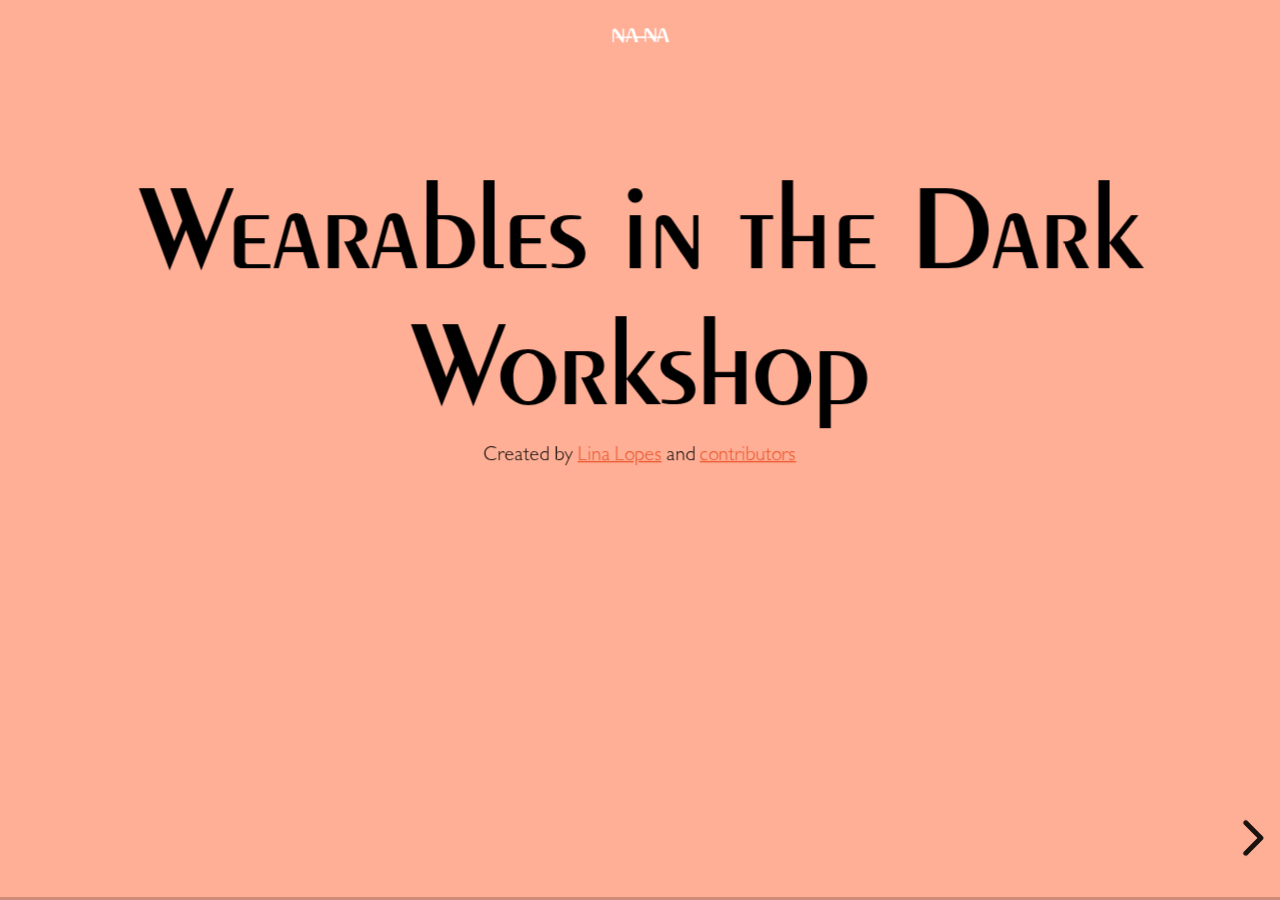
==== commit 1d157cd1: "tutorial without bootstrap" ====
--- a/tutorial-wid/tutorial.html
+++ b/tutorial-wid/tutorial.html
@@ -20,8 +20,8 @@
 	<link rel="stylesheet" href="../css/style.css">
 
 	<!-- Bootstrap 4.5.2 CSS -->
-	<link rel="stylesheet" href="https://stackpath.bootstrapcdn.com/bootstrap/4.5.2/css/bootstrap.min.css"
-		integrity="sha384-JcKb8q3iqJ61gNV9KGb8thSsNjpSL0n8PARn9HuZOnIxN0hoP+VmmDGMN5t9UJ0Z" crossorigin="anonymous">
+	<!-- <link rel="stylesheet" href="https://stackpath.bootstrapcdn.com/bootstrap/4.5.2/css/bootstrap.min.css"
+		integrity="sha384-JcKb8q3iqJ61gNV9KGb8thSsNjpSL0n8PARn9HuZOnIxN0hoP+VmmDGMN5t9UJ0Z" crossorigin="anonymous"> -->
 	<!-- Theme used for syntax highlighting of code -->
 	<link rel="stylesheet" href="plugin/highlight/monokai.css">
 	<!-- jQuery 3.5.1 -->
@@ -34,13 +34,13 @@
 
 		<!-- Any section element inside of this container is displayed as a slide -->
 		<div class="slides">
-			<section data-background-color="#ffaf96" class="h-full">
+			<section data-background-color="#ffaf96" class="h-90perc">
 				<div class="d-flex justify-content-start">
 					<a href="https://www.nana-kit.com/en" target="_blank" class="p-2">
 						<img src="../i/negativehorizontal.svg" alt="NANA logo" class="mw-50">
 					</a>
 				</div>
-				<div class="d-flex flex-column justify-content-center align-items-center h-full">
+				<div class="mt-100 d-flex flex-column justify-content-center align-items-center h-90perc">
 					<h1 class="p-2 f-100">Wearables in the Dark Workshop</h1>
 					<p class="p-2">
 						<small>Created by <a href="https://www.linalopes.info/" target="_blank"
@@ -53,7 +53,7 @@
 
 			<!-- Warm up -->
 			<section>
-				<section data-background-image="../i/wid.gif" class="h-full">
+				<section data-background-image="../i/wid.gif" class="h-90perc">
 					<div class="d-flex justify-content-between">
 						<a href="https://www.nana-kit.com/en" target="_blank" class="p-2">
 							<img src="../i/negativehorizontal.svg" alt="NANA logo" class="mw-50">
@@ -107,14 +107,14 @@
 							</g>
 						</svg>
 					</div>
-					<div class="d-flex flex-column justify-content-center align-items-center h-full">
+					<div class="d-flex flex-column justify-content-center align-items-center h-90perc">
 						<h2 class="action-1">What are we doing today?</h2>
 						<p class="color-gray fragment">
 							We are trying to have some clarity in the wearables world...
 						</p>
 					</div>
 				</section>
-				<section data-background-color="#e6e6e6" class="h-full">
+				<section data-background-color="#e6e6e6" class="h-90perc">
 					<div class="d-flex justify-content-between">
 						<a href="https://www.nana-kit.com/en" target="_blank" class="p-2">
 							<img src="../i/negativehorizontal.svg" alt="NANA logo" class="mw-50">
@@ -168,7 +168,7 @@
 							</g>
 						</svg>
 					</div>
-					<div class="d-flex flex-column justify-content-center align-items-center h-full">
+					<div class="d-flex flex-column justify-content-center align-items-center h-90perc">
 						<h2 class="f-54">Think about these topics.</h2>
 						<h2 class="f-54">Pick one to answer about...</h2>
 						<p>There aren't wrong answers</p>
@@ -185,7 +185,7 @@
 
 			<!-- Concepts -->
 			<section>
-				<section data-background-color="#e6e6e6" class="h-full">
+				<section data-background-color="#e6e6e6" class="h-90perc">
 					<div class="d-flex justify-content-between">
 						<a href="https://www.nana-kit.com/en" target="_blank" class="p-2">
 							<img src="../i/negativehorizontal.svg" alt="NANA logo" class="mw-50">
@@ -206,14 +206,14 @@
 							</g>
 						</svg>
 					</div>
-					<div class="d-flex flex-column justify-content-center align-items-center h-full">
+					<div class="d-flex flex-column justify-content-center align-items-center h-90perc">
 						<h2 class="">Electronics Circuits</h2>
 						<p class="color-main">
 							What is a circuit and how it works?
 						</p>
 					</div>
 				</section>
-				<section data-background-color="#e6e6e6" class="h-full">
+				<section data-background-color="#ffffff" class="h-90perc">
 					<div class="d-flex justify-content-between">
 						<a href="https://www.nana-kit.com/en" target="_blank" class="p-2">
 							<img src="../i/negativehorizontal.svg" alt="NANA logo" class="mw-50">
@@ -234,7 +234,177 @@
 							</g>
 						</svg>
 					</div>
-					<div class="d-flex flex-column justify-content-center align-items-center h-full">
+					<div class="d-flex flex-column justify-content-center align-items-center h-90perc">
+						<h2 class="">Breadboard</h2>
+						<p class="color-main mb-80">
+							Prototyping is a magical tool
+						</p>
+						<img src="img/wearables in the dark_bb.svg" class="w-500">
+					</div>
+				</section>
+				<section data-background-color="#ffffff" class="h-90perc">
+					<div class="d-flex justify-content-between">
+						<a href="https://www.nana-kit.com/en" target="_blank" class="p-2">
+							<img src="../i/negativehorizontal.svg" alt="NANA logo" class="mw-50">
+						</a>
+						<svg width="50pt" height="50pt" version="1.1" viewBox="0 0 512 512"
+							xmlns="http://www.w3.org/2000/svg">
+							<g fill-rule="evenodd">
+								<path
+									d="m124.28 407.42c2.2266-1.4023-0.44531-2.3164 3.4453 0.17188-4.1016 2.3867-1.9844 0.77734-3.4453-0.17188zm99.445-6.207 1.5742 2.0156-3.0117 0.78516 1.4414-2.8008zm177.34-11.742c1.3398-2.9844 3.0352-5.8047 3.9492-9.2539l14.301 2.4102c-1.582 5.6328-2.2266 6.0391-5.4414 9.7852-4.375-0.43359-8.8477-0.57422-12.809-2.9414zm69.938-27.484c-3.4688-9-2.2266 2.1484-4.7266-6.4609-0.22266-0.75781 0.10156-6.4805 0.35156-7.0859l11.379-10.621c0.65625 15.895-0.69531 3.5898-5.7148 25.055-1.2695 5.4023-6.582 16.793-9.7148 19.16 0.49219-4.2539 0.83594-3.125 1.5117-6.6836 2.1875-11.582 0.38281-9.4336 6.9141-13.363zm5.1016-39.883c1.5234-1.9961 1.8359-2.0664 3.668-3.418l-0.79688 14.957c-6.3203 1.0664-6.2891 2.6797-11.27 4.4766l1.8047-10.766c0.17969-0.050781 0.68359-0.17188 0.86719-0.22266 0.27344-0.058593 1.7031-0.050781 2.1562-0.14062l3.5664-4.8867zm-38.582 19.938c1.5312-5.332 8.0234-14.25 11.207-16.75 9.375 2.5 3.9805 1.2695-2.0664 13.363l-3.5469 5.0586zm31.023-26.438c-0.019531-0.58594 0.15234-7.1172 0.22266-7.3594 0.84766-2.9844 8.1641-10.117 11.992-11.902l0.71484 15.078c-4.7773 4.6875-8.1641 4.1133-12.688 10.863l-0.24219-6.6836zm-23.996-14.895c5.3906 0.97656 5.625 1.6836 8.4648 5.1406l-5.6836 12.641c-3.2266 0.011718-4.332 0.17187-7.6602-0.71484l-4.0117-1.8438c-0.16016-0.44531-0.60547-0.41406-0.76562-0.5625l9.6562-14.656zm4.3438 44.164c2.9727-7.8711 6.1172-10.504 9.2109-18.121-1.25-1.4023-1.9648-1.9258-3.2656-3.2461-1.3086-1.3086-1.1602-1.1797-1.9844-2.125l-1.1875-1.5938c2.1484-4.7383 4.8164-8.4844 6.7109-12.547-2.5703-5.7656-5.9648-8.5078-11.461-10.664 1.5508-5.1484 5.9375-14.172 8.7773-17.344l1.2891 1.8633c0.17188 0.22266 0.44531 0.625 0.63672 0.84766 1.1094 1.3086 0.16016 0.76563 1.8633 1.8555 2.6914 1.7227 0.52344-0.3125 4.3438 0.85547 4.3125 30.5-4.9688 46.969-3.7383 67.184 1.1172 18.434-7.7305 26.758-10.199 34.559-1.3203 4.1836 1.0195 5.918-5.0391 10.25-10.461 7.4688-35.891 2.4375-47.531 4.6875l0.49219-5.7344c6.9258-1.0469 13.637 1.7148 18.898 2.3789l6.7109-14.777 9.7578 3.2266c-0.28125-6.25-0.34375-2.8633-6.2305-6.7109 0.95703-3.6367 5.2695-11.32 7.832-15.188 7.7188 0.10156 8.5352 3.3047 15.25 4.1016-1.5312-6.5625-4.4258-5.332-10.148-8.707l7.4492-10.211c4.1719 1.7148 6.1172 4.0703 10.027 2.125zm-15.148-54.355c8.4453-18.273 7.3672-15.621 15.5-13.898-0.82813 8.6484-3.9727 10.117-5.9961 17.496zm39.98-33.574c6.3984-4.4961 8.0312-9.707 8.3438 4.1406 0.21094 9.6055 0.17188 20.621-0.058594 29.43l-11.551 6.168c0.03125-29.754 1.793-14.492 9.0703-24.289-4.7188-3.2031-4.7773-1.3008-10.543 0.34375l-0.76562-12.891zm-41.758 11.035c0.21094-6.25 4.4844-14.242 8.3945-18.727 3.8789 1.0664 4.8594 1.5508 8.3438 3.2773-1.875 6.9727-5.3906 11.488-7.832 17.68l-8.9102-2.2266zm35.891-29.035c5.582-5.293 7.2148-8.7578 12.789-9.7578l0.22266 16.984c-6.3789 2.5508-7.3672 5.8945-12.84 8.4258zm0.84766-18.121c4.2148-4.2852 5.1992-6.5312 10.984-9.4453l0.10156 11.066-11.379 8.2734 0.29297-9.8984zm-17.707 6.9648c1.6445-3.5273 3.1133-6.832 6.0859-9.6758l6.8047 5.8359c-3.0625 5.1914 0.51562 44.77-0.40234 56.23-1.875-2.2266-4.1328-4.7578-6.6016-6.1367-4.6445-2.6211-5.2305-0.96875-10.984-3.043 0.50391-5.4844 3.8086-8.7188 5.7656-14.262 7.3281 1.4219 0.77734 2.2188 8.1523 2.9414-1.6523-4.4141-2.9844-3.8906-3.707-7.2461-0.90625-4.1914 0.77734-3.5469 0.44531-8.75-11.863-1.1172 2.4805 7.125-13.617 1.2891 0.96875-4.9297 2.5312-9.7461 7.1875-11.934 4.3945 2.3477 3.0352 2.5586 3.9102 3.3672 2.3672 2.1875-0.21094 1.3516 3.418 2.8945 2.1367-6.9258-1.7344-8.0312-6.4492-11.512zm17.828-16.992c-0.14062-12.641-1.4297-15.855 11.055-19.766l-0.011718 13.84c-2.3281 1.2188-3.6172 2.4102-5.7266 3.7578-3.4961 2.2266-1.1172 1.7539-5.3203 2.168zm-407.62-6.4688-12.578 11.953c-2.9922-6.3281-3.2344-4.043-4.043-9.4219-0.43359-2.9336-0.48438-10.766-0.32422-13.918 0.59375-12.023-0.32422-13.012 6.8633-18.906l6.9727 1.9141c-2.0273 8.1328-2.75 8.5781-9.2812 11.137-0.37109 5.957 0.23047 4.8672-1.5312 10.191-1.5742 4.7461-2.1758 1.5742-1.1602 7.7812 3.4961-1.7227 4.3555-5.9062 6.6836-9.1094 4.3555 2.9922 4.1523 4.5664 8.3945 8.3867zm418.03-36.676c1.4805 7.6914 0.089844 9.6562 0.64453 18.324l-6.7227 2.1484c-1.4023 0.46484-2.3477 1.0469-4.4766 1.5508l-1.5117-17.527c4.7266-3.2344 5.5039-3.2461 12.062-4.4961zm-431.45 1.3594c-0.63672-10.312 3.7578-13.949 9.9766-17.387-3.5469 7.668-4.9375 11.34-9.9766 17.387zm54.566-27.234-6.1484 11.922c-5.1484-2.5078-6.0469-3.5664-6.2383-11.449zm-39.801 10.742c4.1133-8.8477 10.02-8.4766 20.914-8.8984-2.0273 5.0273-5.3711 13.102-9.7344 16.934-1.0273-0.90625-3.8711-3.707-4.8867-4.5234-2.0664-1.6523-1.3203-0.94922-3.4258-2.0664l-2.8633-1.4414zm71.309 1.3203c-1.6211-3.2461-3.0039-5.3633-3.5391-7.7305l3.3164-5.8359 9.7461-0.28125zm249.36-18.855c1.4922 2.5586 1.2305 0.47266-0.13281 3.2852-3.1641-3.4688-0.60547-2.3281 0.13281-3.2852zm-322 69.34c2.8438-1.8945 1.0195 1.1172 0.91797-2.9922-0.14062-5.3398-2.5-3.8398-5.6445-11.176 4.9883-10.391 6.0273-6.6523 6.793-6.2578 2.3867 1.2188-2.4375 0.16016 3.4688 2.1875-0.72656-10.25-5.293-14.16-11.246-17.707 0.78516-5.6953 2.0352-6.6719 4.6562-11.469 3.0859 5.6523 0.51562 1.6836 4.1328 3.4766 4.375 2.1562 1.1406-0.67578 6.2773 3.6367-0.37109 6.4609-2.3398 1.2891-2.1758 9.0312l6.5117-4.2031c5.4219 3.707 1.7227 2.9922 8.1328 5.3203-2.7305-6.9258-6.5898-6.0664-4.6055-12.469 0.92578-2.9922 5.0078-7.6406 7.8398-9.3516 11.883 8.6289 5.0586 9.8164 14.977 9.4961-1.5508-6.1094-3.5664-5.6328 1.7539-10.621 4.1836 2.1953 5.4531 5.9062 10.262 5.9648-0.21094-4-4.1914-7.4062-6.3906-11.633 4.5469-5.2812 2.8008-6.0586 19.754-5.0703-1.5625 5.4531-7.9023 13.094-9.1406 17.074 6.1094 0 5.7266-2.6094 9.2227-6.0977 2.3164 1.0977 3.375 1.875 7.1562 2.3789-1.0977 7.5703-0.5625 2.1484 1.2109 4.4258 3.5664-2.0273 6.3008-7.3867 9.7578-10.262l8.1641 4.1016c-2.6797-8.7969-6.2695-13.184 5.7734-16.406l0.9375 2.0039c2.5508 3.9727 3.3984 3.8203 8.8086 3.6992-1.1406-7.8203-6.7031-5.1484-1.4805-8.293 8.2227-4.957 14.273-1.1797 30.328-20.098 11.941-14.078 24.391-19.27 46.562-19.895 22.688-0.65625 44.074-5.0586 58.73 7.5391 14.918 12.84 16.934 22.688 38.742 28.695 0.23047 1.3516-1.5312-0.98828-0.50391 3.2461 0.88672 3.6289 1.6914 2.7734 3.8516 5.3828 4.1211 5.0078 2.3281 6.6406 8.7188 9.7656l-5.8164-16.289 13.504 2.6016-0.71484 11.539c6.1367 0.011719 4.0195-4.8867 6.6836-1.8359 3.2656 3.75-0.082032 3.2461 4.9492 6.7227 2.6289-4.6953-2.168-9.9375-2.6094-15.641l6.793-0.050781c1.4414 3.3867 2.9219 8.8477 3.1758 13.336 5.8047 1.543 3.2773 1.7227 8.2148 3.0547-1.4219-6.3789-1.875-2.0273-2.9727-8.5977 1.5938-1.5625 5.0508-5.1094 7.2383-6.4102 3.4766-2.0469 8.8984-2.8828 12.266-0.37109-3.043 7.2266 0.58594 0.26172-6.7031 4.1836 0.98828 5.918 8.1133 10.645 14.746 10.945-1.1602-3.6367-3.6797-4.8984-6.1172-8.1641l2.9336-5.0703c2.6211 3.418 2.75 2.0352 5.6953 4.1836 4.2539 3.0938 1.793 3.3555 7.5391 5.1211-1.4297-8.1133-3.8594-10.652-11.75-12.035 2.9648-1.4531 8.5273-1.4297 13.191-1.3516 5.6055 0.10938 6.6211 1.793 11.512 3.2266 13.719 4.043 10.383 3.6172 17.133 13.574 0.24219 0 0.64453-0.36328 0.70703-0.14062 1.1406 4.0508 1.0781-0.26172 1.25-0.30078 5.0195-1.0273-3.0234-1.1797 1.4727-0.23047 2.1367 4.4844 0.59375 1.9062-1.2695 7.5586 3.9922 2.5898 5.8945 2.2773 4 6.4102-4.5352-4.918-14.855-17.809-22.184-11.188 0.17188 0.27344 0.55469 0.29297 0.65625 0.69531 0.10938 0.40234 0.54297 0.55469 0.70703 0.66406l8.043 4.4336c10.059 6.6133 14.273 7.1953 15.703 16.5 0.85547 5.6133 1.3789 9.8555 1.332 15.703-5.0703-2.4609-12.992-6.0078-19.602-4.6445-6.3086 1.3086-3.3867-0.058593-4.4766 4.2852 5.3906 3.8594 14.293-0.38281 25.004 7.1172l0.39453 19.633c-8.3359-4.8359-3.2031-2.7109-2.3594-12.941-6.9023 0.26172-4.9102 1.3516-8.7969 6.0391-5.1094-1.0664-7.4062-3.668-12.055-2.4805-5.7461 1.4609-1.7344 0.43359-3.8516 2.1484 3.5586 7.6094 4.2031 1.3906 11.953 5.582-0.12109 18.809-5.25 7.3594-15.48 12.336 1.3086 5.0898 4.5664 3.6992 10.07 4.4258-2.8945 8.1953-5.0078 8.4766-10.703 13.324 0.79687 4.7656 4.293 7.2578-4.5352 17.637-4.2422 4.9883-1.5-1.1289-5.2695 5.2422 4.2852 5.293 8.5586 4.1016 14.102 6.9648-6.0469 14.938-10.773 15.449-11.883 19.23l13.988 3.418c-0.50391 4.9492-5.582 14.02-8.6367 17.535-8.4648 0.050782-10.602-3.9219-13.496 2.8633 7.207 2.5703 18.234 1.8828 25.035 5.7461-2.2578 6.582-6.0586 9.3438-8.5586 15.855-9.7969-0.74609-12.859-5.9766-16.297-0.050781 4.0508 3.6797 17.859 6.8242 24.16 8.293-5.6055 17.961-23.816 2.0469-28.965 12.137l6.8828 1.6836c2.8828 0.15234 6.6602 0.011719 9.6562 0.03125l-6.3594 16.551-13.434-2.9414c2.1953-5.5625 4.918-5.6641 5.2812-10.43-7.9414-2.5195-6.9961 2.5078-11.895 9.0508-2.7422 3.6602-2.2461 7.457-6.3477 14.441-1.0078 0.12109-4.625 0.17969-4.7891 0.21094-1.5117 0.25391-2.7422-0.37109-5.7344 2.0781 1.2891 2.9727 3.0625 2.6797 6.3008 3.8516 0.24219 0.082031 0.76562 0.13281 1.0898 0.33203-3.418 14.051-7.5781-0.43359-19.504 1.543 0.28125 3.8594 1.543 3.2969 2.2773 6.1797l-13.605 0.27344c-2.1055-2.9922-3.6484-5.7656-5.5625-8.0117-0.21094-0.25391-3.0938-3.1953-3.75-3.4766l-6.2891 0.70703c2.9141 5.6328 5.3516 2.0352 9.9883 10.836-16.418 0.058594-10.672 2.4883-15.512-6.3203-3.9297-7.1562-1.3008-6.5195-7.6797-7.9531-2.8438 9.3008 2.8828 6.4688 6.7109 13.191l-3.2148 0.9375c-12.59 2.0039-26.215 0.21094-38.844 0.57422-20.844 0.59375-25.629 3.9609-37.594-3.8789-7.9219 3.2344 1.4727 4.5352-21.137 4.3047 2.418-4.668 2.3984-2.2773 3.4258-8.1016-9.6133 2.1172-4.2734 4.043-12.062 8.0039l-1.6719-10.047c-12.043 1.5234-5.9648 12.93-28.988 10.059l12.184-8.1523c5.875-3.707 2.3594 1.0469 3.9609-4.8359-10.684 0.71484-9.0625 6.3008-16.602 3.6875-7.1172-2.4609-14.383-2.5508-14.605 6.1992 7.7188-1.4531 7.1055-6.6602 9.1406 1.2617l-4.7891 1.9258c-0.37109 0.058594-6.3008 0.058594-7.0234 0.039063-6.7344-0.13281-6.9023 0.33203-11.027-3.3555 1.2695-3.0625 8.3555-4.9375 8.8281-8.4766-0.32422-0.13281-0.85547-0.58594-1.0078-0.25391l-1.9766-0.23047c-0.24219 0.019531-0.71484 0.050781-0.98828 0.10156-1.0078 0.17969-3.8281 1.7148-4.668 2.1562-7.2266 3.7695-1.6719 1.0195-9.6641 1.3594l1.2305 9.7148c-5.3711 0.16016-16.328 2.9922-11.941-6.0273 2.9336-6.0273 11.086-4.9805 11.34-11.953-3.9609 0.66406-6.8242 2.5898-10.48 5.4844-6.832 5.3906-2.7305 3.1328-12.457 4.2422-0.44531 6.3594 1.3594 2.4609 0.78516 10.332-7.0039 0.77734-7.6094-0.26172-10.32-5.2109 4.0703-6.0469 10.148-7.0664 11.5-12.113-5.4141-0.52344-16.367 9.2305-16.379 9.2422l-5.4414 6.0781c-4.5977-3.043-5.625-10.844-12.113-6.8125 0.77734 6.5 3.8789 2.7734 7.4688 10.27-18.281 1.6523-39.105 0.58594-51.824-12.738-18.082-18.918-18.395-81.082-19.199-108.06-0.76562-25.75 3.4688-46.301 2.3984-64.562 4.4453 2.0273 0.58594 0.082031 3.3242 1.9141 2.75 1.8438 0.12109 0.36328 2.5898 1.9336 3.1953 2.0469 0.71484 2.0156 5.4414 1.7344-0.68359-4.5352-2.0273-5.0195-4.918-7.6992 2.5586-6.207 7.668-10.582 8.3164-16.719zm400.14-81.031c17.133 18.211 10 18.645 17.426 41.324-7.8828-1.8047-7.2656-0.10938-13.988 3.2266l-2.2969-14.352 12.66 0.19141c-0.52344-6.3789-2.6992-5.5742-14.926-4.0117l-4.3242-12.184c3.0547-1.793 2.3789-1.3906 5.5625-2.3164 4.918-1.4219 0.99609 2.8945 4.5156-2.1562-2.4688-9.9688-8.9805-0.65625-17.297 2.5703-2.5391-3.8906-1.9141-1.2812-3.6992-5.3516 4.668-3.6367 8.3867-4.7656 14.895-3.5781 2.168-1.8438 2.3086 2.8008 1.4727-3.3555zm-401.82 19.773c4.8594-9.3242 19.816-13.688 28.141-16.648-2.6094 3.2773-10.703 5.7852-13.406 8.5156-3.9492 3.9805 2.2969 3.375-14.734 8.1328zm38.824-7.0156c2.9336-6.6406 13.434-14.543 23.301-14.441-1.0898 1.2305-0.95703 1.332-2.3477 2.5508l-5.8672 3.9922c-1.8945 1.7656-3.6094 5.3125-4.625 7.6992l-10.461 0.20313zm-19.219 2.3594c4.7773-5.5352 18.152-13.867 26.539-16.629l-5.8242 5.293c-9.1016 8.3164-5.5234 11.68-20.711 11.34zm345.5-9.4727c4.6055-8.3945 11.5-9.1602 16.891-10.289 6.8438-1.4297 1.4531-3.8398 12.254 2.9023-21.91 6.8828-1.4922 7.0039-29.148 7.3867zm-310.39 5.625c6.5703-8.3438 16.156-14.18 27.395-14.996l-13.555 15.543-13.84-0.54297zm347.1-11.27-5.4609-5.2617c4.8789 1.3906 2.3984 0.43359 5.4609 5.2617zm-85.859-3.5586c4.375-2.9219 7.8906-4.4648 14.262-2.0547-0.88672 1.332-0.082031 0.625-1.7656 2.0664-3.4883 3.0039 2.8828-2.0977-1.5938 1.1094-4.0938 2.9414-5.8242 3.6172-8.5156 9.3633l-13.172-1.1172 10.785-9.3633zm-232.97 13.898c6.1289-10.816 20.609-16.309 33.047-15.863-2.9336 4.1914 0.98828 0.5625-4.8477 3.5391-1.7656 0.89844-2.832 1.4922-4.6172 2.2383-12.91 5.4023-16.379 13.426-31.898 10.594l3.8711-4.8164c1.7031 3.0039 0.85547 2.6797 4.4453 4.3125zm240.79-3.2539c4.9297-9.5938 17.324-11.168 21.426-13.383 3.0117-1.6328 1.3086-1.7656 7.4883-1.5312-2.0664 4.8164-4.0312 1.4414-11.531 9.9688-5.2305 5.9375-7.5898 4.8086-17.387 4.9492zm-32.223-4.4453c2.9648-4.7266 11.246-9.8477 20.066-10.07-0.25391 0.34375-0.5625 0.77734-0.75781 0.99609-4.5859 5.1406-5.3906 3.5781-8.4258 7.4297-0.20312 0.24219-0.42187 0.66406-0.59375 0.90625l-1.2305 1.957c-0.10938-0.24219-0.41406 0.69531-0.68359 1.1797zm52.793 3.0039c2.207-4.0703 1.5-2.5898 5.8359-5.6328 2.9844-2.1055 2.2969-1.8633 6.1289-3.6797 5.3828-2.5508 9.2305-3.7812 16.145-4.5742-2.3672 3.7578-8.3672 7.125-12.641 13.355l-15.473 0.53516zm-66.207-6.6836c7.0352-5.1602 7.0234-7.5195 17.418-7.1445-2.5508 4.2227-5.8672 3.8906-9.375 9.4844zm2.3477-15.863c3.9805 2.2969 2.9648 2.3477 4.5859 6.1562-10.664 3.5898-5.7031 4.2422-13.383 8.4844l-4.0195-5.1602 10.25-4.7578c4.082-1.7031 3.8203-2.3867 2.5703-4.7266zm0 0c-7.8398-0.17188-11.137 3.7695-16.43 6.582l-2.7109-3.6602c4-4.2148 7.7695-4.0625 13.516-5.9062zm-27.586-4.043c3.5273-4.9297 10.785-6.1289 16.379-2.4883-16.629 7.1641-12.062 7.3086-16.379 2.4883zm-5.8164-11.105c4.1719-2.2695 9.1094 0.36328 11.168 1.1602l-9.4023 5.0273-5-2.7305c2.5508-3.9492-2.125-0.55469 3.2344-3.457zm-10.332-8.5156c5.4023 0.14063 6.4492-0.17969 9.8984 3.0938l-8.1758 5.3711-6.1289-3.6992zm-16.719 4.5977c2.6523-5.3125 5.8242-8.3945 10.523-7.8203 1.2617 4.4062-2.3281 7.9414-10.523 7.8203zm-31.172 0.53516c5.6758-8.2344 6.5117-6.3984 16.328-10.48-1.0391 2.2461-3.4258 6.168-5.625 8.2344-3.5781 3.375-5.5039 2.5508-10.703 2.2461zm-16.953 0.12109c2.5586-5.5117 9.4648-9.0195 18.484-9.2617l-4.0508 4.8477c-0.82812 1.1172-1.4102 2.3789-2.5508 4.4766l-11.883-0.058594zm32.465-1.4922c2.3164-3.6992 4.8164-6.25 7.9336-9.5039l8.8711 0.99609c-3.1328 2.1562-5.6445 4.9492-7.2969 8.8984l-9.5039-0.39453zm-84.449 30.77c-0.86719-3.2461 1.8945 0.26172-1.1094-2.2773-3.125-2.6406-22.746-0.84766-26.758-0.60547-32.324 1.9141-73.879 0.60547-94.812 22.617-16.156 17.004-18.281 31.617-20.59 57.328-4.0117 44.801 0.95703 47.594-0.011718 73.898-1.1094 30.246 1.2617 117.83 21.176 132.02 4.3828 3.1133 19.34 11.035 26.777 12.164 40.719 6.1562 67.203-4.6172 105.29-3.4062 54.496 1.7227 174.08-0.94922 230.83-3.3047 13.676-0.5625 22.305-1.3906 31.535-7.5078 3.7695-2.5 7.8906-5.582 11.359-8.2148 4.668-3.5469 5.3008-5.4336 7.6914-10.43 22.566-47.129 12.758-85.57 15.27-140.59l-0.10938-55.301c-0.80469-4.3633-2.0156-10.785-2.9414-16.438-4.7891-29.207-3.9609-33.078-22.867-53.77-7.5586 0.17969-4.8984 2.0156-10.301 0.3125-4.0117-1.2695-4.1328-2.3164-9.375-3.4375-15.855-3.3984-48.328-0.92578-67.094-0.34375-12.086 0.37109-24.633-6.3008-37.492-11.973-10.723-4.7188-20.449-14.836-29.227-18.121-18.242-6.832-7.0547-6.3086-17.355-6.0664-8.5352 0.20312-3.8008-0.22266-9.1523-2.2383l-30.91-1.2812c-28.422 2.0977-56.672 42.996-69.613 50.617l-0.21094-3.6484z" />
+								<path
+									d="m205.31 286.16c1.168-7.2773 7.9023-10.09 14.141-15.824 5.6953-5.2422 10.141-9.8789 17.367-13.727 0.33203 0.19141 0.81641 0.13281 0.96875 0.61328l4.2539 2.8008c-5.8359 6.4805-35.043 22.828-36.727 26.133zm80.297-26.707c-8.4062 0.40234-7.9609 0.19141-14.684-3.0039-0.3125-12.973 2.2773-10.02 13.262-8.8281 5.5234 0.60547 2.7812-0.45313 7.8125 1.6641 0.25391 5.6445-3.1055 6.9336-6.3906 10.168zm-41.211-3.0234c-0.34375-5.7969 10.633-12.336 13.262-13.133 1.3906-0.42188 12.367 0.57422 16.75-9.7656-8.0938-1.3008-14.434 4.1133-21.234 7.8633-26.91 14.836-13.656 7.8516-34.359 24.18-5.4609 4.3125-9.3125 10.945-15.754 14.16-2.8828-16.66-0.84766-12.457 2.7812-13.719 5.6836-1.9766 22.961-15.684 30.176-20.895 4.9102-3.5586 20.672-14.938 26.578-16.629 7.0352-2.0273 7.668 1.332 8.9492-6.5 12.406 2.9219 22.98 7.2148 30.871 14.09 17.215 14.977 11.016 22.719 13.586 27.879-4.8594 0.76562-8.668 4.4844-12.086 7.2461-3.4766 2.8125-9.4023 5.5352-12.438 8.1641 5.875 3.8516 18.02-7.9102 24.422-10.863 1.0664 14.441-4.1211 29.137-10.289 39.238-6.5312 10.684-11.812 6.2305-15.016 14.273-0.63672 1.6133 4.2734-1.7539-1.9141 3.5273-1.543 1.3086-6.9531 3.2852-9.8281 4.1328-13.191 3.8594-29.551 2.4297-40.969-3.9727-11.008-6.1797-19.512-12.277-25.953-25.418 6.0078-14.996 44.539-34.941 46.926-39.164-5.8555 0.45312-10.27 3.4453-14.484 6.3008-21.871 14.824-19.199 15.703-35.113 28.16-2.6719-3.043-1.8242-2.4609-3.9414-6.6719 15.812-8.375 14-7.4297 28.32-18.324l29.66-19.602c0.21094 0.34375 0.40234 0.51562 0.47266 1.1172l3.6094 7.8906c2.7305 2.8711 4.8594 1.8125 8.5156 5.5352l-23.898 16.641c2.6094 2.2891-0.43359 1.1875 5.7656 0.73438l10.359 0.011718c-5.2617 6.3711 5.1992 2.9414-15.742 16.215-3.4453 2.1875-6.5 4.0117-10.352 6.3984-5.6836 3.5156-8.4766 2.3086-10.34 7.2969 6.2188 3.707 31.023-16.289 41.363-22.676 0.83594 1.9336-1.3789 3.5391 2.4492 9.6758-7.4492 3.2852-24.914 12.125-26.105 20.258 7.7109-0.17969 8.8984-4.3945 15.16-8.7695 7.4297-5.1914 41.184-23.301 44.145-27.363-6.6836-4.7188-22.164 10.16-30.164 13.254 1.2695-6.3281 3.043-4.2422 7.0547-8.0742-1.0586-3.7695-0.57422-0.97656-4.3945-5.5234 7.0234-3.5391 27.375-24.863 29.086-29.047-7.207-0.77734-11.277 6.2891-21.195 17.184l-10.461 9.2109c-6.3984-5.2617-6.4414-2.6523-10.906-5.5039 25.398-16.188 15.832-7.5195 24.449-11.895 3.9727-2.0039 1.6641-2.4805 0.91797-6.0469 6.9141-0.44531 14.32-5.8945 16.137-10.199-5.3203-3.5469-7.2578 1.4297-11.078 4.082-0.17188-0.28125-0.36328-1.1094-0.43359-0.90625-0.24219 0.73438-0.74609-4.4844-5.3711-7.1367-3.8906-2.2383-7.457-1.5312-10.27-3.0039 3.4961-3.125 7.4062-4.0703 7.8398-9.5039-7.8906 1.0469-5.8672 5-16.289 10.098l-29.238 15.492zm-36.496-6.7031c3.5586-9.6445 18.375-21.859 29.168-25.035zm-4.7969 13.145c1.168-5.8242 22.738-23.797 27.496-27.344l12.145-8.7383c7.1875-4.2031 1.3398-2.9336 8.0742-4.4844 4.4336-1.0273 0.81641 0.52344 5.7148-1.4219 1.3086-0.52344 1.2617-4.6172 10.25-0.050781l-32.707 20.812c-4.7578 2.0781-4.7773 0.10156-10.168 3.9102-2.5586 1.8047-3.668 3.1133-6.7031 5.8242-4.9688 4.4531-7.3281 8.3242-14.102 11.488zm58.828-50.402c6.2773-4.5469 12.922-4.707 13.605-12.016-7.6211 0.59375-13.496 8.4375-19.645 11.52-3.6367 1.8359-9.9688 2.0781-13.516 3.3555-3.8594 1.3789-7.3984 3.9922-10.926 5.7461-18.828 9.3828-22.891 16.902-32.371 34.602-4.4648 8.3164-4.5234 13.203-1.8438 24.238 3.1953 13.121-1.9961 5.0078 9.707 23.746 2.5312 4.0508 4.3047 6.9023 6.9727 9.7656 5.7031 6.1172 12.508 17.043 29.742 20.43 21.699 4.2617 37.816 4.2148 53.355-8.2148 14.152-11.297 19.855-25.438 24.039-42.996 4.6445-19.562-0.81641-39.125-12.84-49.578-8.5273-7.4062-22.426-13.336-33.844-16.289-2.0156-0.52344-4.5156-0.94922-6.8242-1.582-2.125-0.59375-1.3516-0.21094-3.1758-1.0664-2.0859-0.98828-1.9258-1.168-2.4375-1.6641z" />
+								<path
+									d="m244.21 367.74 16.77 1.1797c-1.9844 4.2227-3.75 4.707-7.1641 7.9023-4.0625-2.2578-5.5352-5.7656-9.6055-9.082zm84.391-18.797c-1.9062-1.6016-1.2305-1.1094-3.5898-2.6797l9.2227-9.4844c-0.79688 3.7695-3.7891 7.9023-5.6328 12.164zm-107.05-141.95 3.5898-0.45312 1.2695-9.957c19.359-6.3789 42.262-2.125 58.348 2.8203 9.7461 2.9922 15.039 6.1367 24.258 9.1406 10.211 3.3242 16.145 7.4297 20.219 14.555 2.7109 4.7461-0.40234 1.3008 3.8008 4.6562 7.2969 5.8164 2.4102-0.55469 8.4844 16.672 3.8203 10.836 4.4453 16.266 5.4727 29.168 2.5195 31.738-8.2344 52.238-29.32 71.316-10.594 9.5859-20.078 13.828-34.48 17.246-10.301 2.4375-6.7812-1.8047-11.812-0.55469-2.793 0.69531-1.543 1.4922-5.543 2.2773-2.4297 0.48438-5.5547 0.26172-8.082 0.16016-7.6406-0.3125-8.2227-0.90625-14.926-2.8633-21.355-6.2383-24.926-9.543-43.41-24.875-12.266-10.168-28.141-21.719-29.398-40.414 2.6211 1.3008 4.3242 2.418 8.082 2.6914-0.85547-3.1562-2.5312-6.4219-3.5469-9.8477l-5.7656-1.0078c-0.21094-9.1406-1.1797-14.895-0.53516-23.887 0.44531-6.0977 2.6211-16.762 7.2383-19.402 7.8516 4.1719 0.82812 8.0234 11.125 11.105-0.16016-9.3125-6.168-12.105-8.1523-19.391 2.5703-4.2422 0.48438-3.1445 4.8477-6.0781 1.4805 6.4297 3.9805 10.512 11.148 12.527-2.3398-8.8477-2.168-2.1875-4.8789-9.7266-2.3164-6.4297 1.25-3.9219-4.0938-8.918l16.438-14.32c5.4727-4.3047 11.824-8.8203 18.93-10.473zm14.223 158.34c0.10938 0.37109 0.15234 0.57422 0.21094 1.1289 0.61328 5.9258 4.4648 5.7539 9.1523 9.1523 4.2148 3.043 5.293 5.6055 9.8164 9.293l3.2539-4.8164c1.1797-1.9258 3.0625-4.625 3.9414-5.7148 3.8398-4.7578 15.934-8.75 11.691 1.8438-1.3398 3.3672-2.793 1.1602-0.76562 6.0977 4.8477-1.8828 2.5898-2.4883 6.9727-5.3125 5.6523 3.0547 5.6133 6.6602 12.215 6.8828l-8.5469-10.805c2.4805-4.6367 1.6523-2.207 4.6758-5.875 6.3398 4.7969 3.0742 2.5312 1.793 9.4531 6.7617 0.59375 2.8516-0.41406 7.9219-3.6992 2.9141 4.2617 4.5039 7.4492 11.258 8.2656-1.6914-9.1406-13.023-9.6641-5.4844-18.16 3.0742-3.4688 1.4023-2.2461 5.0391-2.6211 4.7188 7.1641-2.8633 4.6875-1.3516 11.148 0.26172 0.058594 0.70703-0.21094 0.78516 0.03125l2.9023-1.1484c0.96875-0.82812 2.7617-3.8203 3.6367-4.8789 0.22266 0.27344 0.51563 0.38281 0.61328 0.85547l6.0586 4.4531c1.168-7.2383-8.2227-13.336 3.6094-17.82l-2.6914 10.199c6.3789-1.4297 3.3555 0.10156 6.3906-5.4922 2.7305 1.3203 2.4883 1.957 6.3008 1.6836-0.78516-8.3164-4.8359-1.9766-1.3086-12.336 4.293 1.4102 4.0625 2.3867 5.582 2.7422 6.6211 1.5508 2.6211 0.92578 4.957-1.0273l-5.4141-6.9258c0.30078-1.793 1.8359-5.1602 1.8945-5.8359 0.22266-2.7734 0.24219-0.64453-0.39453-2.7109l-1.3203-2.7617c-1.2109-2.5 4.3242-9.6641 5.7266-12.195 9.9375 7.3164 1.5117 7.1367 8.9297 9.3945 1.8047-11.852-9.2031-12.629 6.3281-23.363l-0.76562-11.297c-1.5508-0.75781-0.83594-0.12109-2.8008-1.0195-0.25391-0.12109-0.72656-0.36328-0.97656-0.48438l-1.8945-1.1406c0.28125-0.19141 0.82812-0.64453 0.96875-0.33203 0.12109 0.29297 0.75781-0.25391 0.9375-0.30078 0.16016-0.03125 0.69531-0.17969 0.89844-0.22266 0.19141-0.039062 0.66406-0.13281 0.85547-0.17188 1.875-0.35156-0.9375 1.5312 2.8438-0.37109-3.7578-15.109 1.1875-4.4648 2.6992-15.531-4.7266 1.0195-10.098 8.082-10.684-2.5078-0.47266-8.6289 0.19141-5.0391 2.1758-6.9336 1.7227 6.0859-1.6445 2.6289 1.1484 7.8516 1.3203-0.99609 5.8047-4.5977 7.2852-6.5703-2.4883-4.2734 0.57422-0.089843-2.168-2.4102-11.844-9.9883-6.832 2.4492-12.879-16.508-9.3125-29.18-7.668-26.023-25.621-41.332-7.3867-6.3008-8.4141-9.4336-20.5-13-24.824-7.3281-30.992-7.457-57.934-6.3711-33.602 1.3398-62.5 29.461-75.488 58.418-8.043 17.93-6.0977 36.98-3.2461 57.086 3.6367 25.578 50.012 55.395 70.754 64.031z" />
+								<path
+									d="m221.51 119.07c6.5195-5.5117 33.109-5.1211 43.531-6.1875 14.746-1.5234 29.418 2.418 28.582 18.375-17.023 6.8828-25.711 5.0586-44.043 7.5078-14.293 1.9141-29.934 4.9102-38.691-5.7539 1.7852-5.7344 2.6797-7.4766 8.0117-9.9766 1.5938-0.33203-3.5977-2.582 5.3906 4.3828l8.1445 4.3438c-0.57422-2.3867-2.2266-7.207-3.6875-8.7578-3.3047-3.5156-0.13281-0.48438-3.2969-2.0781-0.36328-0.17188-1.6914-0.72656-1.9648-0.85547l-1.9766-0.99609zm-16.449 18.062c6.2891 4.4141 13.203 9.3125 24.734 8.8203 11.086-0.47266 20.43-2.0469 30.691-2.5195 20.66-0.9375 49.387-0.34375 36.988-23.676-3.418-6.4297-2.4805-4.8477-8.1758-8.4766-5-3.1836-6.4219-3.5469-13.375-3.9102-8.4766-0.45312-56.684 2.168-60.676 6.8633-5.2695 6.207-10.715 14.605-10.191 22.898z" />
+								<path
+									d="m410.63 183.17c3.0625-7.0039 5.6836-4.6055 11.609-6.3203 1.4727 2.6016 0.49219 1.9766 2.125 4.3555-3.8398 2.6992-8.3945 3.1953-13.738 1.9648zm3.668-11.609c1.9844-3.6367 1.957-3.6094 4.7461-5.9062-1.1992 3.5781-1.6016 4.332-4.7461 5.9062zm8.3164-7.7305 4.8477 2.6289c-1.3398 3.9609 1.6133 0.49219-2.9922 3.8789l-1.8555-6.5117zm-12.59-4.5859c-4.8281 1.957-7.3867 2.2461-9.1523 8.3438-2.4805 8.5156 5.2109 30.711 24.379 20.008 23.594-13.184 3.6172-35.992-15.23-28.352z" />
+								<path
+									d="m263 328.46c4.4258-1.3008 15.945-9.9766 20.973-13.113 8.0312-5 17.98-10.059 19.734-15.098-5.7266 0.28125-38.531 18.152-40.707 28.211z" />
+								<path
+									d="m243.68 290.19c5.1094 1.0273 1.7852 0.625 2.9727 3.6875-5.1211 1.3398-4.7383 1.9844-7.418-1.9648 0.38281-0.27344-1.6641-2.9648 4.4453-1.7227zm-9.2539-0.92578c0.43359 12.348 10.199 11.098 16.215 5.4922-0.13281-5.4727-1.9062-6.1797-3.9609-9.5664-7.3789 0.16016-8.5469 0.25391-12.254 4.0703z" />
+								<path
+									d="m239.88 280.79c8.0312-0.5625 10.191-7.8906 23.805-13.648 0.40234-0.17188 1.6836-0.49219 2.0664-0.69531 4.2617-2.3477 1.6211 0.32422 3.4766-4.2422-7.7422-1.6641-17.145 7.3477-23.484 12.156-4.4766 3.3867-4.2852 1.0898-5.8672 6.4297z" />
+								<path
+									d="m431.49 396.54c6.7031-2.418 15.188-16.52 15.199-23.172-6.4805-0.33203-5.5547 3.6094-8.75 9.543-2.582 4.7773-5.2617 7.4688-6.4492 13.625z" />
+								<path
+									d="m354.23 342.32c-1.7148-9.5938-4.1406-14.754-11.105-13.898 0 6.168 0.20312 2.2969 4.043 7.8398 3.7578 5.4414 0.80469 4.6367 7.0664 6.0586z" />
+								<path
+									d="m239.21 125.24c1.8359 5.8672-0.27344 1.8945 4.293 6.3086 3.4688-0.49219 2.9648-0.78516 3.5156-0.95703 5.1289-1.582 1.3398-0.22266 7.0938 0.17969 0.17188-3.4453-0.51562-3.8789-1.8438-6.0586l-13.062 0.52344z" />
+								<path
+									d="m272.58 128c3.5391 1.1797 9.8867 0.88672 15.129 1.2695-1.4023-5.8672-0.80469-6.0078-7.0352-5.8672-4.9492 0.10938-7.6289-1.0977-8.0938 4.5977z" />
+								<path
+									d="m204.06 227.3c0.5625-2.7617 0.82812-4.8672 0.17969-8.1953-1.25-6.5508-0.019532-4.4141-5.0703-6.0078-1.1875 1.7734-2.6523 0.058594-0.44531 8.0117 2.2578 8.1328-0.29297 4.1523 5.332 6.1875z" />
+								<path
+									d="m175.58 307.24c4.2539 2.7617 14.945-0.42188 16.77-4.1836-3.375-1.3086-3.8086-0.44531-8.5273 0.089844-7.2578 0.82812-6.7539-1.25-8.2461 4.0938z" />
+								<path
+									d="m178.45 278.1c-0.67578-3.7891-1.5508-4.4961-3.0039-6.9961-3.6875-6.3789 1.6016-3.5078-5.9453-4.7266-1.8945 4.5156-2.4609 3.4688 1.6641 7.4688 2.4492 2.3867 3.7383 3.2031 7.2852 4.2539z" />
+								<path
+									d="m331.33 399.12c-2.6797-5.8242-7.4883-7.2383-12.438-4.0625 0.050781 0.039062-1.8125 5.5352 12.438 4.0625z" />
+								<path
+									d="m221.54 207c-4.4062-2.3984-4.0625-4.293-8.4961-1.5 0.77734 7.2266 9.6953 6.9961 8.4961 1.5z" />
+								<path
+									d="m260.23 124.12c-0.03125 0.070312-3.6875-1.0195-0.46484 3.8516 1.2891 1.9336 2.6523 1.6523 5.1914 2.0781-0.40234-5.0898-0.65625-6.3398-4.7266-5.9258z" />
+							</g>
+						</svg>
+					</div>
+					<div class="d-flex flex-column justify-content-center align-items-center h-90perc">
+						<h2 class="">Breadboard</h2>
+						<p class="color-main mb-80">
+							Prototyping is a magical tool
+						</p>
+						<img src="img/wid_breadboard.gif" class="w-800">
+					</div>
+				</section>
+				<section data-background-color="#ffffff" class="h-90perc">
+					<div class="d-flex justify-content-between">
+						<a href="https://www.nana-kit.com/en" target="_blank" class="p-2">
+							<img src="../i/negativehorizontal.svg" alt="NANA logo" class="mw-50">
+						</a>
+						<svg width="50pt" height="50pt" version="1.1" viewBox="0 0 512 512"
+							xmlns="http://www.w3.org/2000/svg">
+							<g fill-rule="evenodd">
+								<path
+									d="m440.48 487.98c4.6875-2.75 2.9648-0.875 4.5742 0l-1.875 0.79688c-1.9961-0.12109-1.8125-0.35156-2.6992-0.79688zm13.727-6.9453c1.9258 3.3867 2.418 4.4961 1.8125 8.7578l-6.1172 1.2383-2.1367-5.4609c1.1875-1.875-0.76562-1.6719 6.4414-4.5352zm-25.621-1.2188 2.0156-5.3125c4.2227 4.1406 6.6133 6.9258 8.9805 13.406-6.793-1.2617-8.8594-3.0625-10.996-8.0938zm26.539-8.3555c7.9922 0.40234 4.043 3.1836 9.5664 9.7969-0.94922 4.2852-1.2305 7.4766-5.0078 9.293 1.5625-9.0312-2.3867-7.6406 0.43359-13.457l-4.9883-5.6328zm17.68-20.52c2.793 2.2969 1.5742-2.8945 2.8711 3.457 1.1406 5.543-0.9375 3.3359-1.0586 3.5586-2.9648-3.1641-3.9727-2.5-1.8125-7.0156zm-3.6289-1.9453c-0.12109-0.14062-2.7109-2.6211-3.0039-2.9141 1.3906-3.7305 5.6055-7.5781 9.7148-9.6562 0.80469 2.6016 1.4023 4.8594-0.35156 7.5078l-6.3594 5.0586zm-38.633-7.0938-0.03125-12.316c16.883-3.2773 20.812 1.5117 29.684 15.703 3.9492 6.3203 6.3984 9.1602 9.293 16.648 2.9023 7.5273-0.59375 9.9062-1.9062 18.707-1.3594-2.7617-2.7617-6.3281-3.3242-9.3633-0.35156-1.9453-0.26172-3.418-0.74609-5.8359l-2.5-5.7539-3.9805 7.4883c-8.1758 0.019531-1.3789 0.94922-5.5742-2.3398-4.4336-3.4883-1.957 0.82812-3.4062-4.0625 7.3789-3.3359 11.488-3.1445 15.27-5.4414-3.6875-3.0547-7.9219-0.082032-14.32-0.058594-0.58594-11.68-1.3594-8.4375 1.9141-11.52 0.17969-0.17187 0.53516-0.47266 0.72656-0.65625 1.5117-1.5234 1.1094-0.67578 2.2266-2.7305-2.4688-2.3281-1.7148-1.0586-3.9023-2.5312l-3.9219-3.1758c-4.332 5.8242-4.6055 4.7188-15.5 7.2383zm0.082031-17.324c-0.15234-3.9922 0.81641-6.875 2.3164-9.3945 2.5586 3.4453 4.1016 4.6055 8.2656 6.9336-0.35156 0.28125-0.84766 0.26172-1.0781 0.82812-0.66406 1.6211-6.2773 2.0859-9.5039 1.6328zm16.387-4.6055 6.8555-5.8945c1.6641-0.70703 0.92578-0.55469 3.4883-0.96875 5.4922 15.301 8.75 9.293 15.543 20.469-4.3828 4.957-2.6211 3.9219-9.1602 6.168-2.8633-2.168-3.5273-4.668-5.2305-7.5273 2.2266-4.3828 4.5742-3.0625 4.4258-7.0938-4.3828-1.2891-4.668 1.4219-9.1328 3.4258-2.3984-4.1133-4.5352-5.0898-6.7812-8.5781zm-21.789 6.1797c-3.1562-4.043-1.582-1.543-5.875 0.42188l-0.47266-9.0898 7.7305-1.7227-1.3789 10.391zm-6.9531-24.27c5.1719 1.9961 9.8281 5.9766 12.559 10.855l-12.055-0.089843zm-18.473-9.7773c1.5625 1.8555 1.2812 0.66406 2.0977 4.2734 0.92578 4.1211-0.019531 4.9805-0.73438 6.4102-2.3164-3.0117-3.6484-6.2188-1.3594-10.684zm20.973 2.0273c8.1641-5.6445 11.793-3.0039 17.508 2.3477 4.6367 4.332 11.75 10.664 14.152 14.059-2.0781 1.7656-6.8438 5.9648-9.2305 5.7734l0.39453-2.8945c0.94922-1.8047 0.24219 1.2695 2.2383-2.9023-4.5039-2.207-3.7812-0.55469-8.2461 1.3711-2.832-3.9805-4.4062-4.6445-7.6406-8.2344 3.6094-4.4531 4.6758-1.4102 6.3906-6.6719l-9.3242 3.4883c-2.4805-1.793-1.168-0.92578-3.2461-3.1133-1.2617-1.332-1.9961-2.0781-2.9922-3.2266zm-8.2031-8.082c5.8047-2.4375 6.8945-0.64453 12.156 0.90625-1.8125 2.2578 0.70703 0.82812-3.2656 2.9727-0.058593 0.039062-3.7383 1.3516-4.3125 1.5625l-4.5742-5.4414zm-7.1445 1.3086c5.957 2.7422 11.703 12.113 2.5391 14.109-2.168-4.9805-0.48438-9.4219-2.5391-14.109zm0 0c-7.5586 0.625-8.1953 2.1562-8.3164-6.5898 4.9688 4.0938 4.5547 1.0977 8.3164 6.5898zm1.3594-5.6641c1.7539-2.3672 5.5039-5.293 9.5547-6.5703l3.4375 4.3125-5.8945 1.4805c-4.6055 1.9062-1.2188 3.7891-7.0938 0.77734zm-15.27-1.168c0.3125 5.3398 2.207 5.957 0.12109 8.7969l-3.1445-12.59c4.7461 1.8125 3.3477 0.32422 7.2383 1.2617-0.27344 0.15234-0.69531 0.082031-0.81641 0.45312zm7.0859-8.1523c2.5898-1.9062 4.6055-3.6367 6.6406-4.8672 4.3633 1.3008 3.7578 1.3203 6.7617 5.3398-4.1328 2.0469-4.2227 3.7695-9.4844 4.6758-2.6992-2.7227-2.4102-1.4297-3.9219-5.1484zm-12.953-2.7227c-2.1875 3.3984-1.1406 3.4062-6.2578 4.1406-2.1758-3.2344-3.6367-6.9023-3.4453-11.66 4.4648 0.64453 7.4492 4.4961 9.707 7.5195zm8.707-10.402c8.7578 3.8086 6.4609 4.3047 7.3164 6.3203-4.1016 5.7539-10.602 5.6523-14.582-1.8047zm-23.129 16.68c-2.0039-3.3672-1.6641-11.73-1.6445-17.004l3.5469 0.65625c-7.6406 6.3086 6.5508 13.062-1.9062 16.348zm19.785-19.402c-4.5547 2.9023-2.9336 2.5391-9.4531 4-2.1484-3.8594-1.3203-2.6719-4.293-4.9102l7.5703-3.5273c3.457 1.582 3.3047 1.9062 6.1797 4.4336zm-28.562-0.070313-3.3984-11.781c2.1172 1.7656 5.1797 4.9297 5.1797 8.5859 0.011719 2.9219-0.43359 1.7031-1.7852 3.1953zm9.3516-4.9297c-2.5391-3.6484-3.8906-4.8359-4.6367-8.8398 4.8984-1.7031 2.0469-2.3477 13.695 6.5625-2.0039 1.793-1.5742 2.8203-9.0625 2.2773zm-22.336 3.7188c1.3516-3.4961-0.99609-7.0859-1.1172-12.488l4.0938-0.89844c0.875 1.6836 4.2617 9.7773 5.2109 14.18-4.4336 1.8242-5.0078-3.375-3.8906 5.6641 5.4414 2.4375 6.6914 1.1172 11.691-0.41406 0.28125 10.059 2.3984 12.809 2.9023 19.332 10.129 0.039062 5.1914 1.9766 11.035 3.9297 3.3555-7.9805-2.4492-4.6758 4.082-6.4688 6.5898 14.16 0.94922 12.305-0.13281 17.406 10.816 3.2461 4.2617 1.2891 11.41-2.0273l-0.082032 14.535 9.543-0.42188c1.543 6.9844-0.35156 3.6094 4.0117 5.9766 1.1094-5.7539-1.875-5.7852 2.4609-8.5664 2.2461 0.83594 2.7227-0.67578 3.5469 8.1836-6.0859 3.9805-4.8164-2.5586-7.2266 5.4414 3.4453 2.6602 3.0234 1.3711 7.6406 0.10156 1.957 16.84 5.1211 14.766 11.559 13.062-0.28125 7.5273-0.28125 19.129 4.5742 23.02 0.82812-1.5234-2.6523-11.871 14.555-11.168l0.03125 11.711c-5.543 3.5156-2.8945-2.1953-6.4805 4.082 4.9688 8.1953 4.2344-5.3828 7.6484 8.8203 2.2188 9.2305-0.41406 0.94922 5.8945 7.6602l-6.1875 3.1055c-4.6367-7.1172-0.10156-10.48-6.8047-12.336-3.6289 5.7031 0.875 8.8789 2.1055 15.422-8.1133-19.766-12.305-10.906-17.203-15.805-4.2422-4.2344-0.98828-4.2539-7.0352-5.6133-1.0273 3.9219 0.10156 7.2773-1.6523 9.9375-6.9141-11.43-10.359-8.8203-25.762-33.914l-18.344-23.816c-7.125-9.6367-14.957-24.379-22.445-32-8.3438-8.5078-4.043-11.703-19.746-29.207l-14.797-14.664c3.375-4.5547 3.0117-4.918 7.75-9.4531 3.5078-3.3477 6.2188-6.4922 9.4648-9.6758 3.1133 3.1133 5.3125 6.0156 9.0625 10.117l5.4141 4.1211c2.0977 1.7148 3.4062 3.3047 4.0195 5.4609-5.1797-2.9648 2.3789-3.5391-5.6641-1.5312-2.4883 7.4297-2.4375 2.9414-0.22266 9.9883 1.7031 5.4414 1.5625 7.1172 5.0781 9.2109zm14.332-14.805 0.79688-4.1719c-8.2656 0.40234-11.27-2.6523-17.758-10.453l5.5352-3.9414 6.3906 4c-2.3594 3.4062-2.2188 1.6211-4.2344 6.0469 4.3555-0.47266 5.7461-1.7539 8.3672-2.5508l5.5938 3.2539c-1.0586 5.2109 0.050781 5.0586-4.6875 7.8125zm-19.773-18.516c-0.98828-1.2305-0.29297-0.089843-1.7656-2.3594l-2.0781-5.293 3.8398-2.0977c3.2773 2.2969 4.7656 3.9727 5.5352 8.3359l-5.5352 1.4102zm-14.039-20.289c1.9844-3.4883 1.1484-3.0234 5.875-5.4219 1.9844 3.9922 4.9805 9 6.3984 12.539l-6.3984 3.2539zm-2.7227-8.1523c1.543-2.5-2.1562-2.0156 8.2656-3.75-1.0078 1.7422-1.5312 2.8828-3.6875 3.9805-7.5273 3.8203-3.6992 0.24219-4.5742-0.23047zm-10.32-3.5469c-0.48438 1.875-0.40234 0.53516-0.75781 3.5469 2.3984 2.3672 4.0625 2.3086 6.3594 5.4336-0.19141 0.070312-0.53516 0.050781-0.625 0.039062-1.7539-0.14062 0.875-1.0781-6.3008-1.2305 0.33203 5.0273 0.86719 4.2539 4.8281 7.0742 2.2461 1.6016 5.1406 3.418 6.9453 4.7383-0.67578 8.0625-13.625 20.348-19.281 21.598-2.6602 0.58594-24.09-8.5352-28.039-10.453 1.0469-1.5-2.9844-1.7656 2.7227-2.0273 0.40234-0.019531 16.57 9.0508 23.102 8.5977 4.3828-0.3125 0.15234 0.92578 2.7305-1.1406-3.8906-2.7617-6.6328-2.9023-11.469-4.7969-2.5508-0.99609-3.4258-1.4805-5.8242-2.3789l-6.1875-2.1484 7.1875-3.0234c1.8945 1.5938 1.9141 2.9219 5.2695 3.8203 3.9219 1.0391-0.44531-1.3789 5.0781 0.90625 4.6875 1.9453 5.625 4.9883 10.836 4.4766-3.3867-4.1133-5.3008-7.2578-11.34-9.918 9.5938 1.6133 12.992 3.2773 22.234 0.039063-3.5781-3.6602-10.453-8.5664-16.168-8.9297 0.9375 4.2344 1.6211 5.6758 4.9375 6.0859-5.4844 0.30078-6.9961-1.5-10.785-3.6094l14.543-16.711zm17.879-8.9688c-0.73438 6.1367 2.4102 4.9297-4.8594 3.6094 2.0781-1.8555 0.69531-1.7539 4.8594-3.6094zm-27.98-5.9961c0.75781 21.145-6.7734 19.895-9.8477 24.523 0.16016-6.6719 0.28125-4.9688 5.1719-7.3672l-4.9375-4.1211 2.4688-11.902 7.1445-1.1289zm21.449 3.2773c0.86719-3.1953 8.0312-11.531 11.219-12.496l-2.9531 9.6445zm0.95703-20.309c-5.4414 17.145-3.9414 14.402-9.9688 15.684l1.6133-18.414c3.6094-0.69531 2.168-0.54297 3.9922 2.8711zm8.5469-5.6953c3.2852-5.9375 2.0977-5.4414 8.918-7.457l-2.6523 8.0547-6.2695-0.59375zm0.75781-18.988c3.6484-2.2891 3.1562-4.6055 4.8086-5.1289l-7.0859 18.062c-3.2773-3.8906-3.4766-10.621-3.0625-16.551 7.1445 0.30078 1.2695-1.9961 5.3398 3.6172zm7.1445 4.1133c2.0352-5.4336 5.7969-8.5078 12.207-11.207-1.8242 6.1797-6.6719 9.2539-12.207 11.207zm7.9609-26.961c0.49219-13.695 5.3516-6.2305 9.7578-13.496-6.5898-3.668-5.1484 0.52344-6.2578-2.2969-0.16016-0.41406-0.67578-0.22266-1.1289-0.45313l2.0156-11.016c6.6914 3.5781 13.375-4.6875 7.5391 17.648-1.9336 7.3867-5.625 18.281-6.793 25.195-4.1016-4.9102-4.957-2.5703-10.613-0.63672l2.6289-9.4023c2.0273-2.6016 9.4727 2.0664 10.621-6.8047-4.3438-2.3984-5.2305-0.84766-7.7695 1.2617zm-7.6602 1.4609c-5.0273-8.5352-2.8203-12.469-5.4727-18.484l6.5195-0.53516c1.6445 7.457 4.1016 4.7773 0.55469 15.855-1.582 4.9492-3.0742 11.953-4.4062 17.496-1.5742-2.2383-1.0195-0.10156-2.1367-4.7266l4.9375-9.6055zm1.2617-35.094c1.1289 3.707 0.22266 3.6094 4.7383 4.7461 0.41406-5.25-0.32422-3.0234-0.84766-7.0039-1.1602-8.8086-1.0469-3.7578 2.3984-4.9883 1.1875 1.8125 0.91797-0.070312 1.332 3.0117l-1.1172 8.5977c-1.7656 9.8281-1.168 6.8438-3.4258 8.7891l-3.0742-13.152zm1.0664-19.312c4.6953 1.0586 7.9219 2.6602 7.0664 7.125-0.089844 0.03125-2.2188 3.7695-5.918-0.16016-1.582-1.6719-1.0898-4.6758-1.1484-6.9648zm19.047 5.4414c-1.9141-4.043-1.6016-3.3164-7.0469-4-0.050781-8.082-4.0117-12.738 7.5703-10.453 1.4531 11.609 1.2383 19.047 0.011719 30.176-4.1133-0.39453-5.875 0.39453-9.3438 2.1875l1.6641-15.641zm-17.223-11.461-3.0938-4.2148c4.2422 1.3594 2.9531 0.24219 3.0938 4.2148zm7.8125-14.008c6.2383-1.0078 5.1406-1.5 7.668 2.0547-0.37109 1.1875 2.3086 4.957-7.3594 3.6992l-0.3125-5.7539zm3.4688-13.887 1.7031 8.3555-6.9727 0.38281-1.6914-7.4375 6.9648-1.3008zm-11.711 18.957c-0.039063 0.019532-1.6211 3.6289-8.2734-0.17187-1.3516-0.77734-4.375-4.0703-5.4531-5.3906-1.1992-1.4805-8.4844-9.7578-9.0117-11.469 8.6055 0.25391 7.9727 1.9141 12.375 6.7617 6.6406 7.3281 8.918 7.2773 10.359 10.27zm9.8555-23.918-6.2773 2.0859-4.332-7.0859 4.5859-0.50391c4.2422-0.53516 4.6953 1.4102 6.0273 5.5039zm-11.078 15.684c-11.156-4.7773 6.2383-1.4023-10.785-11.309-5.8359-3.4062-14.223-13.789-18.363-19.887 6.3203-0.34375 6.5703 1.0469 10.422 3.418l7.0039 2.7109c6.9727 1.8633 10.18 16.691 11.723 25.066zm-30.57-36.645c-5.5938 2.6914-9.918-5.8555-11.672-10.844zm9.5938-10.402c0.55469 0.99609 4.043 6.8438 4.1016 7.9531 0.60547 12.539-18.465-7.9336-18.484-7.9414 7.2773-0.45312 7.457 2.3086 14.383-0.011719zm11.176-3.457c-5.7656-1.3594-10.34-2.0352-13.766-7.7109 9.9883-0.92578 13.969 3.1953 19.785 11.348 3.5078 4.9102 8.8398 15.391 10.359 21.137l-8.2656 1.1875c-2.8633-5.8555-1.957-5.1719-1.0664-11.328-7.5586-2.6016-7.8398-5.5547-12.016-10.816 8.3672-1.5742 3.1445 1.7539 4.9688-3.8203zm-16.672-2.6094c-8.5664-4.2734-12.234-7.6602-18.676-13.285 8.707 1.0078 15.652 6.543 18.676 13.285zm-6.9531 1.3086c-11.965 0.40234-16.336-9.1211-22.121-14.383 5.0508-0.65625 7.0859 2.8711 11.73 6.2695 2.9141 2.125 7.7812 5.6758 10.391 8.1133zm8.75-21.449c4.043 2.0977 9.5039 7.7188 11.66 11.711-10.43-5.4922-13.668 6.0078-21.527-8.3867l11.66 0.83594-1.793-4.1641zm-24.5 2.4375c-4.9375-1.9766-5.7539-3.9023-8.0312-8.4453zm24.5-2.4375c-12.023-1.0898-15.883 1.2188-22.918-6.8242l13.477-2.2695c2.6992 2.2188 7.1172 4.9883 9.4453 9.0898zm5.4219 196.92-1.1875-5.7344c-0.12109-0.32422-0.3125-0.63672-0.44531-0.94922l-5.3633-21.922c-5.1016 7.8906 0.03125 12.68-0.82813 21.137-7.0859 0.72656-4.4062-2.3164-9.8164 0.91797 1.0664 10.168 4.2031-3.1641 4.5234 12.105 0.14062 6.8438-1.0273 5.2617 1.1172 11.812 1.3398 4.082-4.0195 8.6367-7.0664 10.906-0.34375-5.957 0.52344-6.7617 2.1172-10.785 1.1797-2.9531 0.58594 0.58594 0.84766-2.3594l-3.1445-13.324c-5.7031 1.875-3.3477 4.7188-2.5508 10.805-8.8906 0.27344-9.9492 0.47266-12.043 8.3164-3.2539 12.207-1.9648 5.2227-7.4062 11.902 3.0039 6.4609 0.050781-0.22266 2.5898 3.1953 1.1602 1.5508-0.12109-0.70703 1.6719 2.4609 1.2695 2.2383 0.70703 2.5 2.3672 5.0273-9.0508 6.1172-20.762 17.648-34.883 18.324-29.27 1.3789-15.473-2.1758-47.52 3.8008-15.613 2.9141-32.484 3.1055-49.074 1.9961-32.02-2.1562-62.852-24.309-81.508-48.578-2.3164-3.0234-2.8828-4.5469-5.5742-8.0312-22.637-29.227-18.809-35.66-28.492-61.398-4.2617-11.34-1.8633-24.531-1.6641-33.844l0.3125-14.605c0.83594-7.0352 2.2188-15.047 4.2344-21.77 2.4297-8.125 5.1016-9.957 7.9531-17.891 1.0586-2.9141 7.8711-16.984 7.8906-17.254 0.61328-6.7422 1.1172 6.875-1.1992-2.6289-0.50391-2.0664-0.96875-0.40234 1.0391-3.3359l24.926-27.051c27.211-21.266 60.523-40.102 97.039-45.898 15.207-2.4102 31.828 2.8828 46.09 4.6172 19.895 2.4297 23.754 6.9141 37.402 14.371-0.53516 4.2734-1.8438 3.5156-2.0859 8.7773 7.8008-1.3789 8.0625-3.8008 20.945 10.25-5.0195 2.8945-5.1719 0.011719-7.418 5.0508 3.1836 2.0469 2.9922 0.81641 4.7461 1.8555 3.5078 2.0977 0.10938-0.70703 3.418 3.3867 1.7734 2.1875 3.3867 3.4375 5.9375 6.2383 1.6836 1.8555 3.8711 5.6133 4.8672 8.2656l8.1016 15.449c2.1875 3.5586 0.875 1.3789 5.1992 4.4141 6.0078 4.2227 8.5977 9.6875 13.336 14.441-12.316 2.1055-6.4297-4.0625-15.832-6.0156 1.3711 5.2695 2.0352 3.3672 3.7578 6.4922 1.9766 3.5469 0.39453 1.25 1.2188 5.6758 8.6055 1.2383 14.734 10.785 17.859 15.965-5.6641 3.6875-3.7891-1.6133-8.1445 4.082 5.2227 5.8555 8.043-2.6016 15.258 2.6016 4.707 3.4062 0.86719 8.2031 2.1172 15.641-5.2305-0.99609-7.8125-4.6758-8.6367 0.96875-0.81641 5.5039 0.61328 2.2266 1.4102 3.1641 0.25391 0.29297 1.2695 1.0078 1.5508 1.3008 4.7383 4.8164 4.3242 10.359 6.4492 18.555-7.3984-0.55469-4.4766 1.3594-7.2656-2.5391-3.5273-4.9375 0.97656-4.0312-3.9023-5.7344-1.5742 2.6914-2.6406 9.0898-0.61328 12.953 3.8398 7.3164 2.2969 4.8477 4.6172 12.941-4.8672 3.4883-7.0469 1.8242-9.4531 8.8203l7.5391-0.10156-0.16016 9.5039c-8.8281 0.70703 1.793-0.32422-6.0078-2.9336-4.3945 3.5977-3.0859 1.2188-5.8047 6.4688 3.7891 9.3945-5.6133-8.6562 2.5703 3.125 1.4023 2.0156 0.48438-1.168 1.9336 3.7812 0.97656 3.2852 0.68359 6.4609 1.2305 9.543 1.25 7.0547 3.6797 6.5508-1.0977 13.293zm-21.73-208.73c-9.2422 2.2969-10.09 1.3594-15.188-1.7539-0.875-3.8906 2.4609 0.40234 2.2891-5.2109-21.82-1.7227-8.3945-2.4492-20.359-5.6523l5.8438-3.125c9.8984-3.8789 14.926 4.7656 22.273 9.2539 1.1289 0.69531 6.2773 1.9766 5.1406 6.4922zm-28.914-19.594c-8.9414 6.1992-20.137 0.9375-27.887-3.5391 7.75-1.7422 23.969-3.2773 27.887 3.5391zm-66.871-10.887c3.6094-1.9766 6.7734-1.7031 11.277-1.8945l32.383 2.3086c-1.5117 0.97656 0.019532 0.46484-2.6992 1.1992-13.969 3.8086-10.219 3.7305-18.977 1.2305-15.5-4.4258-16.527-0.37109-21.98-2.8438zm-0.51562-5.5547c-10.391 1.5508-15.875 2.5195-25.43 5.25-6.3906 1.8242-4.3242 1.9648-11.559 3.3242l-33.02 11.812c-22.344 11.027-36.797 17.234-55.441 35.699-12.266 12.145-19.301 16.934-29.641 31.586-3.9922 5.6641-14.805 36.375-16.145 43.781-4.2539 23.543-3.4375 58.305 7.2383 79.754 12.961 26.043-3.8398 15.711 33.5 58.98 9.5352 11.047 30.973 31.004 45.191 36.293 21.055 7.8398 6.0078 3.2656 30.488 8.9609 41.758 9.7266 94.738-15.895 134.13 0.61328l19.453 10.531c13.574 10.906 20.539 28.211 33.379 42.844 3.0117 3.4375 3.375 4.6562 6.1875 8.6875 4.5469 6.4922 8.7969 10.957 13.637 17.75 3.8906 5.4414 6.7812 12.668 11.117 18.707l13.273 18.039c13.273 13.406 16.066 20.008 28.562 31.266 11.449 10.32 19.977 20.469 43.227 17.285 17.094-2.3398 22.707-22.336 23.312-36.242 1.0273-23.402-7.9922-31.094-18.383-42.754-9.625-10.793-19.168-18.555-31.809-28.027-10.957-8.2031-4.6172-5.8359-15.109-14.855-9.0703-7.8125-10.875-13.324-27.625-23.465-15.633-9.4531-5.3828-6.8633-19.938-18.727-5.7266-4.6562-10.453-9.5352-15.883-14.031-6.4688-5.3516-8.2344-10-11.41-19.938-9.5664-29.934 16.73-59.031 25.781-90.043 10.602-36.395 0.16016-90.629-18.543-121.19-2.3477-3.8398-3.5977-3.9492-6.2305-8.7266-2.9023-5.293-2.4297-4.6055-6.2305-8.707-2.7305-2.9531-4.5977-4.918-7.2148-7.7812-10.652-11.633-13.336-13-25.055-21.176l-18.383-11.57c-23.988-13.395-46.938-18.203-75.43-13.938z" />
+								<path
+									d="m106.68 231.57c-2.1758-1.793-0.99609-0.75781-2.6914-3.5273 1.9141 0.21094 2.6094-0.45312 4.7266 1.6641zm-16.266-28.926-1.3594-8.1016 5.0195 2.3672c-0.17188 0.33203-0.41406 0.76562-0.53516 0.98828zm-2.1562-13.859c-1.6211-3.7891-1.1992-2.75 1.3594-5.3633 0.33203 0.625 2.1562-2.3281 0.59375 3.1562-1.3711 4.7578-0.10938 0.43359-1.957 2.207zm5.7656-45.566c-0.36328-17.082 25.188-47.762 34.582-54.234 1.4922-1.0273 2.2578-1.4102 3.9219-2.9023 16.953-15.086 40.305-18.566 63.203-18.746 18.816-0.15234 23.875 2.7109 38.781 6.6719 22.676 6.0391 42.754 12.457 57.984 31.668 7.1367 9.0117 5.2109 1.875 4.918 12.234-0.26172 9.4727 3.2969 2.8633 5.7266 6.8125 2.2266 3.6172 0.77734 13.504 3.0039 20.309 3.5664 10.875 4.9375 27.938 0.63672 37.746-1.4531 3.3047-2.6211 13.504-3.5586 18.293-7.5977 38.531-6.543 35.719-32.18 56.16-4.332 3.457-7.9023 7.207-12.59 10.551-5 3.5664-8.3867 5.0898-12.98 8.7578-8.8711 7.0664-21.418 8.125-33.141 12.062-7.0234 2.3477-2.0859 1.6133-7.6797 0.25391-16.023-3.8711-32.02 0.70703-59.102-16.719 2.6289-8.8086 7.8398-12.055 9.5742-19.906-8.8906 2.0664-7.7891 10.402-15.168 14.613-10.504-3.2148-3.5898-5.1289-10.262-9.082 5.4727-2.1484 4.4141 1.4219 7.0352-7.3867-5.5234-1.3008-16.309 6.543-18.543-7.6797 3.4258-1.6445 4.082-0.3125 6.3477-2.2266l-0.90625-6.4219c-7.5977 0.63672-1.1406 3.7188-11.238 1.1875 1.8828-8.8984 5.3203-5.8359 5.9062-12.355-6.6602 3.0234-6.6836 4.3555-14.785 0.12109 1.0586-11.117 6.5312-5.0703 7.7422-13.859-5.1406 0.85547-6.3477 2.582-9.1211 5.543-4.8789-2.1367-6.0273-4.2148-9.9062-5.5234 0.26172-0.23047 0.66406-0.48438 0.83594-0.625 0.16016-0.15234 0.59375-0.47266 0.78516-0.65625l8.0117-14.051c-2.6602-0.36328-3.9414 0.49219-7.7695-2.3672 3.0234-8.668 4.8594-4.7969 5.8555-10.875-5.2812-2.3281-4.1836 4.375-6.6406-0.89844-1.6641-3.5469 1.4414-3.5469 4.4844-7.2656-1.8828-8.1133-0.36328-0.10156-2.8203-4.3125-0.36328-0.60547-6.0078 1.3906 2.7227-10.652-2.8008-2.4805-4-0.32422-6.8125-1.3594 1.5312-8.9922 6.0664-8.918 11.602-14.512l-8.4453 1.6328zm223.59 36.012c2.2266-15.594-5.1289-56.23-9.3242-63.586-2.8203-4.957-0.91797-1.0273-3.4258-2.7305l-3.0625-2.9219c-13.383-14.906-0.75781-11.953-20.781-22.879-23.926-13.062-46.855-24.109-77.062-26.215-13.84-0.96875-40.082 3.7578-52.25 7.6602-12.59 4.0312-29.723 14.727-35.668 22.797-7.6406 10.359-19.695 24.543-23.059 35.406-8.1641 26.348-15.289 47.379-7.5703 75.852 7.0234 25.891 15.309 37.895 31.777 56.523 12.145 13.727 6.168 6.0664 16.004 13.859 2.8516 2.2461 4.6562 4.2344 8.8203 6.207 12.195 5.7969 42.441 17.145 56.188 16.559 17.859-0.75781 32.887-5.3398 47.359-12.336 35.789-17.316 17.98-6.6523 46.816-33.5l3.5664-4.5234c5.5547-12.73 3.1328-6.2383 10.352-18.191 4.6758-7.7617 9.7852-37.242 11.32-47.977z" />
+								<path
+									d="m164.64 174.68c6.3281-1.543 20.027-19.977 32.785-25.812-1.7734 10.07-17.246 30.207-12.266 36.688 1.9844 1.7852-3.043 1.4102 3.6367 1.543 5.6641 0.10938 6.3789-6.8945 19.199-9.5859 1.6211 18.184-12.086 20.047-8.4844 27.906l17.75-7.6289c2.0977-0.77734 4.668-1.4609 6.0586 0.33203l-0.64453 8.75c0-0.17188 0.13281 0.52344 0.26172 0.74609 5.875-2.5 4.6562-9.8789 3.0625-13.719-7.0742-2.7812-14.414 4.1719-21.922 6.9023 2.0781-6.3008 12.488-17.031 6.4609-25.316-3.2656-3.6367-5.7266-2.75-12.719 1.7539-4.2734 2.75-4.8281 4.3438-9.957 5.6953-0.5625-9.707 26.145-44.406 6.3477-36.719-0.73438 0.29297-4.5234 2.6797-5.1914 3.1953l-13.484 12.336c-6.0156 6.2695-11.227 5.6523-10.895 12.93z" />
+								<path
+									d="m164.57 139.78c-1.4219 3.0039-4.5547 8.8789-6.6328 9.918-2.7734 1.4102-10.574 0.23047-13.164-1.1484-10.02-5.3516-2.4609-17.004 0.17969-22.637 13.383-0.22266 18.012 0.65625 19.613 13.867zm-26.348 11.359c9.6875 3.1758 16.348 6.4102 24.461-0.875 8.6992-7.8125 6.4102-18.012 2.3281-23.223-8.7695-11.199-38.359-5.875-26.789 24.098z" />
+								<path
+									d="m256.95 235.68c-5.5938 0.082031-6.168 1.1602-9.2109-6.1289 1.7344-3.5078 6.582-11.762 14.141-7.5 6.1094 3.4453-2.3086 10.402-4.9297 13.625zm-14.613-1.8438c9.1719 9.1523 15.371 8.375 22.082 0.47266 9.4453-11.117 1.0078-17.164-7.4688-19.41-3.6602 1.4727-2.9922 1.7148-5.7148 3.4258-7.2578 4.5664-9.9766 3.7891-8.8984 15.512z" />
+							</g>
+						</svg>
+					</div>
+					<div class="d-flex flex-column justify-content-center align-items-center h-90perc">
+						<h2 class="">Draw</h2>
+						<p class="color-main mb-80">
+							Pencil is the best friend
+						</p>
+						<img src="img/WhatsApp Image 2022-03-30 at 15.07.03.jpeg" class="w-600">
+					</div>
+				</section>
+				<section data-background-color="#ffffff" class="h-90perc">
+					<div class="d-flex justify-content-between">
+						<a href="https://www.nana-kit.com/en" target="_blank" class="p-2">
+							<img src="../i/negativehorizontal.svg" alt="NANA logo" class="mw-50">
+						</a>
+						<svg width="50pt" height="50pt" version="1.1" viewBox="0 0 512 512"
+							xmlns="http://www.w3.org/2000/svg">
+							<g fill-rule="evenodd">
+								<path
+									d="m440.48 487.98c4.6875-2.75 2.9648-0.875 4.5742 0l-1.875 0.79688c-1.9961-0.12109-1.8125-0.35156-2.6992-0.79688zm13.727-6.9453c1.9258 3.3867 2.418 4.4961 1.8125 8.7578l-6.1172 1.2383-2.1367-5.4609c1.1875-1.875-0.76562-1.6719 6.4414-4.5352zm-25.621-1.2188 2.0156-5.3125c4.2227 4.1406 6.6133 6.9258 8.9805 13.406-6.793-1.2617-8.8594-3.0625-10.996-8.0938zm26.539-8.3555c7.9922 0.40234 4.043 3.1836 9.5664 9.7969-0.94922 4.2852-1.2305 7.4766-5.0078 9.293 1.5625-9.0312-2.3867-7.6406 0.43359-13.457l-4.9883-5.6328zm17.68-20.52c2.793 2.2969 1.5742-2.8945 2.8711 3.457 1.1406 5.543-0.9375 3.3359-1.0586 3.5586-2.9648-3.1641-3.9727-2.5-1.8125-7.0156zm-3.6289-1.9453c-0.12109-0.14062-2.7109-2.6211-3.0039-2.9141 1.3906-3.7305 5.6055-7.5781 9.7148-9.6562 0.80469 2.6016 1.4023 4.8594-0.35156 7.5078l-6.3594 5.0586zm-38.633-7.0938-0.03125-12.316c16.883-3.2773 20.812 1.5117 29.684 15.703 3.9492 6.3203 6.3984 9.1602 9.293 16.648 2.9023 7.5273-0.59375 9.9062-1.9062 18.707-1.3594-2.7617-2.7617-6.3281-3.3242-9.3633-0.35156-1.9453-0.26172-3.418-0.74609-5.8359l-2.5-5.7539-3.9805 7.4883c-8.1758 0.019531-1.3789 0.94922-5.5742-2.3398-4.4336-3.4883-1.957 0.82812-3.4062-4.0625 7.3789-3.3359 11.488-3.1445 15.27-5.4414-3.6875-3.0547-7.9219-0.082032-14.32-0.058594-0.58594-11.68-1.3594-8.4375 1.9141-11.52 0.17969-0.17187 0.53516-0.47266 0.72656-0.65625 1.5117-1.5234 1.1094-0.67578 2.2266-2.7305-2.4688-2.3281-1.7148-1.0586-3.9023-2.5312l-3.9219-3.1758c-4.332 5.8242-4.6055 4.7188-15.5 7.2383zm0.082031-17.324c-0.15234-3.9922 0.81641-6.875 2.3164-9.3945 2.5586 3.4453 4.1016 4.6055 8.2656 6.9336-0.35156 0.28125-0.84766 0.26172-1.0781 0.82812-0.66406 1.6211-6.2773 2.0859-9.5039 1.6328zm16.387-4.6055 6.8555-5.8945c1.6641-0.70703 0.92578-0.55469 3.4883-0.96875 5.4922 15.301 8.75 9.293 15.543 20.469-4.3828 4.957-2.6211 3.9219-9.1602 6.168-2.8633-2.168-3.5273-4.668-5.2305-7.5273 2.2266-4.3828 4.5742-3.0625 4.4258-7.0938-4.3828-1.2891-4.668 1.4219-9.1328 3.4258-2.3984-4.1133-4.5352-5.0898-6.7812-8.5781zm-21.789 6.1797c-3.1562-4.043-1.582-1.543-5.875 0.42188l-0.47266-9.0898 7.7305-1.7227-1.3789 10.391zm-6.9531-24.27c5.1719 1.9961 9.8281 5.9766 12.559 10.855l-12.055-0.089843zm-18.473-9.7773c1.5625 1.8555 1.2812 0.66406 2.0977 4.2734 0.92578 4.1211-0.019531 4.9805-0.73438 6.4102-2.3164-3.0117-3.6484-6.2188-1.3594-10.684zm20.973 2.0273c8.1641-5.6445 11.793-3.0039 17.508 2.3477 4.6367 4.332 11.75 10.664 14.152 14.059-2.0781 1.7656-6.8438 5.9648-9.2305 5.7734l0.39453-2.8945c0.94922-1.8047 0.24219 1.2695 2.2383-2.9023-4.5039-2.207-3.7812-0.55469-8.2461 1.3711-2.832-3.9805-4.4062-4.6445-7.6406-8.2344 3.6094-4.4531 4.6758-1.4102 6.3906-6.6719l-9.3242 3.4883c-2.4805-1.793-1.168-0.92578-3.2461-3.1133-1.2617-1.332-1.9961-2.0781-2.9922-3.2266zm-8.2031-8.082c5.8047-2.4375 6.8945-0.64453 12.156 0.90625-1.8125 2.2578 0.70703 0.82812-3.2656 2.9727-0.058593 0.039062-3.7383 1.3516-4.3125 1.5625l-4.5742-5.4414zm-7.1445 1.3086c5.957 2.7422 11.703 12.113 2.5391 14.109-2.168-4.9805-0.48438-9.4219-2.5391-14.109zm0 0c-7.5586 0.625-8.1953 2.1562-8.3164-6.5898 4.9688 4.0938 4.5547 1.0977 8.3164 6.5898zm1.3594-5.6641c1.7539-2.3672 5.5039-5.293 9.5547-6.5703l3.4375 4.3125-5.8945 1.4805c-4.6055 1.9062-1.2188 3.7891-7.0938 0.77734zm-15.27-1.168c0.3125 5.3398 2.207 5.957 0.12109 8.7969l-3.1445-12.59c4.7461 1.8125 3.3477 0.32422 7.2383 1.2617-0.27344 0.15234-0.69531 0.082031-0.81641 0.45312zm7.0859-8.1523c2.5898-1.9062 4.6055-3.6367 6.6406-4.8672 4.3633 1.3008 3.7578 1.3203 6.7617 5.3398-4.1328 2.0469-4.2227 3.7695-9.4844 4.6758-2.6992-2.7227-2.4102-1.4297-3.9219-5.1484zm-12.953-2.7227c-2.1875 3.3984-1.1406 3.4062-6.2578 4.1406-2.1758-3.2344-3.6367-6.9023-3.4453-11.66 4.4648 0.64453 7.4492 4.4961 9.707 7.5195zm8.707-10.402c8.7578 3.8086 6.4609 4.3047 7.3164 6.3203-4.1016 5.7539-10.602 5.6523-14.582-1.8047zm-23.129 16.68c-2.0039-3.3672-1.6641-11.73-1.6445-17.004l3.5469 0.65625c-7.6406 6.3086 6.5508 13.062-1.9062 16.348zm19.785-19.402c-4.5547 2.9023-2.9336 2.5391-9.4531 4-2.1484-3.8594-1.3203-2.6719-4.293-4.9102l7.5703-3.5273c3.457 1.582 3.3047 1.9062 6.1797 4.4336zm-28.562-0.070313-3.3984-11.781c2.1172 1.7656 5.1797 4.9297 5.1797 8.5859 0.011719 2.9219-0.43359 1.7031-1.7852 3.1953zm9.3516-4.9297c-2.5391-3.6484-3.8906-4.8359-4.6367-8.8398 4.8984-1.7031 2.0469-2.3477 13.695 6.5625-2.0039 1.793-1.5742 2.8203-9.0625 2.2773zm-22.336 3.7188c1.3516-3.4961-0.99609-7.0859-1.1172-12.488l4.0938-0.89844c0.875 1.6836 4.2617 9.7773 5.2109 14.18-4.4336 1.8242-5.0078-3.375-3.8906 5.6641 5.4414 2.4375 6.6914 1.1172 11.691-0.41406 0.28125 10.059 2.3984 12.809 2.9023 19.332 10.129 0.039062 5.1914 1.9766 11.035 3.9297 3.3555-7.9805-2.4492-4.6758 4.082-6.4688 6.5898 14.16 0.94922 12.305-0.13281 17.406 10.816 3.2461 4.2617 1.2891 11.41-2.0273l-0.082032 14.535 9.543-0.42188c1.543 6.9844-0.35156 3.6094 4.0117 5.9766 1.1094-5.7539-1.875-5.7852 2.4609-8.5664 2.2461 0.83594 2.7227-0.67578 3.5469 8.1836-6.0859 3.9805-4.8164-2.5586-7.2266 5.4414 3.4453 2.6602 3.0234 1.3711 7.6406 0.10156 1.957 16.84 5.1211 14.766 11.559 13.062-0.28125 7.5273-0.28125 19.129 4.5742 23.02 0.82812-1.5234-2.6523-11.871 14.555-11.168l0.03125 11.711c-5.543 3.5156-2.8945-2.1953-6.4805 4.082 4.9688 8.1953 4.2344-5.3828 7.6484 8.8203 2.2188 9.2305-0.41406 0.94922 5.8945 7.6602l-6.1875 3.1055c-4.6367-7.1172-0.10156-10.48-6.8047-12.336-3.6289 5.7031 0.875 8.8789 2.1055 15.422-8.1133-19.766-12.305-10.906-17.203-15.805-4.2422-4.2344-0.98828-4.2539-7.0352-5.6133-1.0273 3.9219 0.10156 7.2773-1.6523 9.9375-6.9141-11.43-10.359-8.8203-25.762-33.914l-18.344-23.816c-7.125-9.6367-14.957-24.379-22.445-32-8.3438-8.5078-4.043-11.703-19.746-29.207l-14.797-14.664c3.375-4.5547 3.0117-4.918 7.75-9.4531 3.5078-3.3477 6.2188-6.4922 9.4648-9.6758 3.1133 3.1133 5.3125 6.0156 9.0625 10.117l5.4141 4.1211c2.0977 1.7148 3.4062 3.3047 4.0195 5.4609-5.1797-2.9648 2.3789-3.5391-5.6641-1.5312-2.4883 7.4297-2.4375 2.9414-0.22266 9.9883 1.7031 5.4414 1.5625 7.1172 5.0781 9.2109zm14.332-14.805 0.79688-4.1719c-8.2656 0.40234-11.27-2.6523-17.758-10.453l5.5352-3.9414 6.3906 4c-2.3594 3.4062-2.2188 1.6211-4.2344 6.0469 4.3555-0.47266 5.7461-1.7539 8.3672-2.5508l5.5938 3.2539c-1.0586 5.2109 0.050781 5.0586-4.6875 7.8125zm-19.773-18.516c-0.98828-1.2305-0.29297-0.089843-1.7656-2.3594l-2.0781-5.293 3.8398-2.0977c3.2773 2.2969 4.7656 3.9727 5.5352 8.3359l-5.5352 1.4102zm-14.039-20.289c1.9844-3.4883 1.1484-3.0234 5.875-5.4219 1.9844 3.9922 4.9805 9 6.3984 12.539l-6.3984 3.2539zm-2.7227-8.1523c1.543-2.5-2.1562-2.0156 8.2656-3.75-1.0078 1.7422-1.5312 2.8828-3.6875 3.9805-7.5273 3.8203-3.6992 0.24219-4.5742-0.23047zm-10.32-3.5469c-0.48438 1.875-0.40234 0.53516-0.75781 3.5469 2.3984 2.3672 4.0625 2.3086 6.3594 5.4336-0.19141 0.070312-0.53516 0.050781-0.625 0.039062-1.7539-0.14062 0.875-1.0781-6.3008-1.2305 0.33203 5.0273 0.86719 4.2539 4.8281 7.0742 2.2461 1.6016 5.1406 3.418 6.9453 4.7383-0.67578 8.0625-13.625 20.348-19.281 21.598-2.6602 0.58594-24.09-8.5352-28.039-10.453 1.0469-1.5-2.9844-1.7656 2.7227-2.0273 0.40234-0.019531 16.57 9.0508 23.102 8.5977 4.3828-0.3125 0.15234 0.92578 2.7305-1.1406-3.8906-2.7617-6.6328-2.9023-11.469-4.7969-2.5508-0.99609-3.4258-1.4805-5.8242-2.3789l-6.1875-2.1484 7.1875-3.0234c1.8945 1.5938 1.9141 2.9219 5.2695 3.8203 3.9219 1.0391-0.44531-1.3789 5.0781 0.90625 4.6875 1.9453 5.625 4.9883 10.836 4.4766-3.3867-4.1133-5.3008-7.2578-11.34-9.918 9.5938 1.6133 12.992 3.2773 22.234 0.039063-3.5781-3.6602-10.453-8.5664-16.168-8.9297 0.9375 4.2344 1.6211 5.6758 4.9375 6.0859-5.4844 0.30078-6.9961-1.5-10.785-3.6094l14.543-16.711zm17.879-8.9688c-0.73438 6.1367 2.4102 4.9297-4.8594 3.6094 2.0781-1.8555 0.69531-1.7539 4.8594-3.6094zm-27.98-5.9961c0.75781 21.145-6.7734 19.895-9.8477 24.523 0.16016-6.6719 0.28125-4.9688 5.1719-7.3672l-4.9375-4.1211 2.4688-11.902 7.1445-1.1289zm21.449 3.2773c0.86719-3.1953 8.0312-11.531 11.219-12.496l-2.9531 9.6445zm0.95703-20.309c-5.4414 17.145-3.9414 14.402-9.9688 15.684l1.6133-18.414c3.6094-0.69531 2.168-0.54297 3.9922 2.8711zm8.5469-5.6953c3.2852-5.9375 2.0977-5.4414 8.918-7.457l-2.6523 8.0547-6.2695-0.59375zm0.75781-18.988c3.6484-2.2891 3.1562-4.6055 4.8086-5.1289l-7.0859 18.062c-3.2773-3.8906-3.4766-10.621-3.0625-16.551 7.1445 0.30078 1.2695-1.9961 5.3398 3.6172zm7.1445 4.1133c2.0352-5.4336 5.7969-8.5078 12.207-11.207-1.8242 6.1797-6.6719 9.2539-12.207 11.207zm7.9609-26.961c0.49219-13.695 5.3516-6.2305 9.7578-13.496-6.5898-3.668-5.1484 0.52344-6.2578-2.2969-0.16016-0.41406-0.67578-0.22266-1.1289-0.45313l2.0156-11.016c6.6914 3.5781 13.375-4.6875 7.5391 17.648-1.9336 7.3867-5.625 18.281-6.793 25.195-4.1016-4.9102-4.957-2.5703-10.613-0.63672l2.6289-9.4023c2.0273-2.6016 9.4727 2.0664 10.621-6.8047-4.3438-2.3984-5.2305-0.84766-7.7695 1.2617zm-7.6602 1.4609c-5.0273-8.5352-2.8203-12.469-5.4727-18.484l6.5195-0.53516c1.6445 7.457 4.1016 4.7773 0.55469 15.855-1.582 4.9492-3.0742 11.953-4.4062 17.496-1.5742-2.2383-1.0195-0.10156-2.1367-4.7266l4.9375-9.6055zm1.2617-35.094c1.1289 3.707 0.22266 3.6094 4.7383 4.7461 0.41406-5.25-0.32422-3.0234-0.84766-7.0039-1.1602-8.8086-1.0469-3.7578 2.3984-4.9883 1.1875 1.8125 0.91797-0.070312 1.332 3.0117l-1.1172 8.5977c-1.7656 9.8281-1.168 6.8438-3.4258 8.7891l-3.0742-13.152zm1.0664-19.312c4.6953 1.0586 7.9219 2.6602 7.0664 7.125-0.089844 0.03125-2.2188 3.7695-5.918-0.16016-1.582-1.6719-1.0898-4.6758-1.1484-6.9648zm19.047 5.4414c-1.9141-4.043-1.6016-3.3164-7.0469-4-0.050781-8.082-4.0117-12.738 7.5703-10.453 1.4531 11.609 1.2383 19.047 0.011719 30.176-4.1133-0.39453-5.875 0.39453-9.3438 2.1875l1.6641-15.641zm-17.223-11.461-3.0938-4.2148c4.2422 1.3594 2.9531 0.24219 3.0938 4.2148zm7.8125-14.008c6.2383-1.0078 5.1406-1.5 7.668 2.0547-0.37109 1.1875 2.3086 4.957-7.3594 3.6992l-0.3125-5.7539zm3.4688-13.887 1.7031 8.3555-6.9727 0.38281-1.6914-7.4375 6.9648-1.3008zm-11.711 18.957c-0.039063 0.019532-1.6211 3.6289-8.2734-0.17187-1.3516-0.77734-4.375-4.0703-5.4531-5.3906-1.1992-1.4805-8.4844-9.7578-9.0117-11.469 8.6055 0.25391 7.9727 1.9141 12.375 6.7617 6.6406 7.3281 8.918 7.2773 10.359 10.27zm9.8555-23.918-6.2773 2.0859-4.332-7.0859 4.5859-0.50391c4.2422-0.53516 4.6953 1.4102 6.0273 5.5039zm-11.078 15.684c-11.156-4.7773 6.2383-1.4023-10.785-11.309-5.8359-3.4062-14.223-13.789-18.363-19.887 6.3203-0.34375 6.5703 1.0469 10.422 3.418l7.0039 2.7109c6.9727 1.8633 10.18 16.691 11.723 25.066zm-30.57-36.645c-5.5938 2.6914-9.918-5.8555-11.672-10.844zm9.5938-10.402c0.55469 0.99609 4.043 6.8438 4.1016 7.9531 0.60547 12.539-18.465-7.9336-18.484-7.9414 7.2773-0.45312 7.457 2.3086 14.383-0.011719zm11.176-3.457c-5.7656-1.3594-10.34-2.0352-13.766-7.7109 9.9883-0.92578 13.969 3.1953 19.785 11.348 3.5078 4.9102 8.8398 15.391 10.359 21.137l-8.2656 1.1875c-2.8633-5.8555-1.957-5.1719-1.0664-11.328-7.5586-2.6016-7.8398-5.5547-12.016-10.816 8.3672-1.5742 3.1445 1.7539 4.9688-3.8203zm-16.672-2.6094c-8.5664-4.2734-12.234-7.6602-18.676-13.285 8.707 1.0078 15.652 6.543 18.676 13.285zm-6.9531 1.3086c-11.965 0.40234-16.336-9.1211-22.121-14.383 5.0508-0.65625 7.0859 2.8711 11.73 6.2695 2.9141 2.125 7.7812 5.6758 10.391 8.1133zm8.75-21.449c4.043 2.0977 9.5039 7.7188 11.66 11.711-10.43-5.4922-13.668 6.0078-21.527-8.3867l11.66 0.83594-1.793-4.1641zm-24.5 2.4375c-4.9375-1.9766-5.7539-3.9023-8.0312-8.4453zm24.5-2.4375c-12.023-1.0898-15.883 1.2188-22.918-6.8242l13.477-2.2695c2.6992 2.2188 7.1172 4.9883 9.4453 9.0898zm5.4219 196.92-1.1875-5.7344c-0.12109-0.32422-0.3125-0.63672-0.44531-0.94922l-5.3633-21.922c-5.1016 7.8906 0.03125 12.68-0.82813 21.137-7.0859 0.72656-4.4062-2.3164-9.8164 0.91797 1.0664 10.168 4.2031-3.1641 4.5234 12.105 0.14062 6.8438-1.0273 5.2617 1.1172 11.812 1.3398 4.082-4.0195 8.6367-7.0664 10.906-0.34375-5.957 0.52344-6.7617 2.1172-10.785 1.1797-2.9531 0.58594 0.58594 0.84766-2.3594l-3.1445-13.324c-5.7031 1.875-3.3477 4.7188-2.5508 10.805-8.8906 0.27344-9.9492 0.47266-12.043 8.3164-3.2539 12.207-1.9648 5.2227-7.4062 11.902 3.0039 6.4609 0.050781-0.22266 2.5898 3.1953 1.1602 1.5508-0.12109-0.70703 1.6719 2.4609 1.2695 2.2383 0.70703 2.5 2.3672 5.0273-9.0508 6.1172-20.762 17.648-34.883 18.324-29.27 1.3789-15.473-2.1758-47.52 3.8008-15.613 2.9141-32.484 3.1055-49.074 1.9961-32.02-2.1562-62.852-24.309-81.508-48.578-2.3164-3.0234-2.8828-4.5469-5.5742-8.0312-22.637-29.227-18.809-35.66-28.492-61.398-4.2617-11.34-1.8633-24.531-1.6641-33.844l0.3125-14.605c0.83594-7.0352 2.2188-15.047 4.2344-21.77 2.4297-8.125 5.1016-9.957 7.9531-17.891 1.0586-2.9141 7.8711-16.984 7.8906-17.254 0.61328-6.7422 1.1172 6.875-1.1992-2.6289-0.50391-2.0664-0.96875-0.40234 1.0391-3.3359l24.926-27.051c27.211-21.266 60.523-40.102 97.039-45.898 15.207-2.4102 31.828 2.8828 46.09 4.6172 19.895 2.4297 23.754 6.9141 37.402 14.371-0.53516 4.2734-1.8438 3.5156-2.0859 8.7773 7.8008-1.3789 8.0625-3.8008 20.945 10.25-5.0195 2.8945-5.1719 0.011719-7.418 5.0508 3.1836 2.0469 2.9922 0.81641 4.7461 1.8555 3.5078 2.0977 0.10938-0.70703 3.418 3.3867 1.7734 2.1875 3.3867 3.4375 5.9375 6.2383 1.6836 1.8555 3.8711 5.6133 4.8672 8.2656l8.1016 15.449c2.1875 3.5586 0.875 1.3789 5.1992 4.4141 6.0078 4.2227 8.5977 9.6875 13.336 14.441-12.316 2.1055-6.4297-4.0625-15.832-6.0156 1.3711 5.2695 2.0352 3.3672 3.7578 6.4922 1.9766 3.5469 0.39453 1.25 1.2188 5.6758 8.6055 1.2383 14.734 10.785 17.859 15.965-5.6641 3.6875-3.7891-1.6133-8.1445 4.082 5.2227 5.8555 8.043-2.6016 15.258 2.6016 4.707 3.4062 0.86719 8.2031 2.1172 15.641-5.2305-0.99609-7.8125-4.6758-8.6367 0.96875-0.81641 5.5039 0.61328 2.2266 1.4102 3.1641 0.25391 0.29297 1.2695 1.0078 1.5508 1.3008 4.7383 4.8164 4.3242 10.359 6.4492 18.555-7.3984-0.55469-4.4766 1.3594-7.2656-2.5391-3.5273-4.9375 0.97656-4.0312-3.9023-5.7344-1.5742 2.6914-2.6406 9.0898-0.61328 12.953 3.8398 7.3164 2.2969 4.8477 4.6172 12.941-4.8672 3.4883-7.0469 1.8242-9.4531 8.8203l7.5391-0.10156-0.16016 9.5039c-8.8281 0.70703 1.793-0.32422-6.0078-2.9336-4.3945 3.5977-3.0859 1.2188-5.8047 6.4688 3.7891 9.3945-5.6133-8.6562 2.5703 3.125 1.4023 2.0156 0.48438-1.168 1.9336 3.7812 0.97656 3.2852 0.68359 6.4609 1.2305 9.543 1.25 7.0547 3.6797 6.5508-1.0977 13.293zm-21.73-208.73c-9.2422 2.2969-10.09 1.3594-15.188-1.7539-0.875-3.8906 2.4609 0.40234 2.2891-5.2109-21.82-1.7227-8.3945-2.4492-20.359-5.6523l5.8438-3.125c9.8984-3.8789 14.926 4.7656 22.273 9.2539 1.1289 0.69531 6.2773 1.9766 5.1406 6.4922zm-28.914-19.594c-8.9414 6.1992-20.137 0.9375-27.887-3.5391 7.75-1.7422 23.969-3.2773 27.887 3.5391zm-66.871-10.887c3.6094-1.9766 6.7734-1.7031 11.277-1.8945l32.383 2.3086c-1.5117 0.97656 0.019532 0.46484-2.6992 1.1992-13.969 3.8086-10.219 3.7305-18.977 1.2305-15.5-4.4258-16.527-0.37109-21.98-2.8438zm-0.51562-5.5547c-10.391 1.5508-15.875 2.5195-25.43 5.25-6.3906 1.8242-4.3242 1.9648-11.559 3.3242l-33.02 11.812c-22.344 11.027-36.797 17.234-55.441 35.699-12.266 12.145-19.301 16.934-29.641 31.586-3.9922 5.6641-14.805 36.375-16.145 43.781-4.2539 23.543-3.4375 58.305 7.2383 79.754 12.961 26.043-3.8398 15.711 33.5 58.98 9.5352 11.047 30.973 31.004 45.191 36.293 21.055 7.8398 6.0078 3.2656 30.488 8.9609 41.758 9.7266 94.738-15.895 134.13 0.61328l19.453 10.531c13.574 10.906 20.539 28.211 33.379 42.844 3.0117 3.4375 3.375 4.6562 6.1875 8.6875 4.5469 6.4922 8.7969 10.957 13.637 17.75 3.8906 5.4414 6.7812 12.668 11.117 18.707l13.273 18.039c13.273 13.406 16.066 20.008 28.562 31.266 11.449 10.32 19.977 20.469 43.227 17.285 17.094-2.3398 22.707-22.336 23.312-36.242 1.0273-23.402-7.9922-31.094-18.383-42.754-9.625-10.793-19.168-18.555-31.809-28.027-10.957-8.2031-4.6172-5.8359-15.109-14.855-9.0703-7.8125-10.875-13.324-27.625-23.465-15.633-9.4531-5.3828-6.8633-19.938-18.727-5.7266-4.6562-10.453-9.5352-15.883-14.031-6.4688-5.3516-8.2344-10-11.41-19.938-9.5664-29.934 16.73-59.031 25.781-90.043 10.602-36.395 0.16016-90.629-18.543-121.19-2.3477-3.8398-3.5977-3.9492-6.2305-8.7266-2.9023-5.293-2.4297-4.6055-6.2305-8.707-2.7305-2.9531-4.5977-4.918-7.2148-7.7812-10.652-11.633-13.336-13-25.055-21.176l-18.383-11.57c-23.988-13.395-46.938-18.203-75.43-13.938z" />
+								<path
+									d="m106.68 231.57c-2.1758-1.793-0.99609-0.75781-2.6914-3.5273 1.9141 0.21094 2.6094-0.45312 4.7266 1.6641zm-16.266-28.926-1.3594-8.1016 5.0195 2.3672c-0.17188 0.33203-0.41406 0.76562-0.53516 0.98828zm-2.1562-13.859c-1.6211-3.7891-1.1992-2.75 1.3594-5.3633 0.33203 0.625 2.1562-2.3281 0.59375 3.1562-1.3711 4.7578-0.10938 0.43359-1.957 2.207zm5.7656-45.566c-0.36328-17.082 25.188-47.762 34.582-54.234 1.4922-1.0273 2.2578-1.4102 3.9219-2.9023 16.953-15.086 40.305-18.566 63.203-18.746 18.816-0.15234 23.875 2.7109 38.781 6.6719 22.676 6.0391 42.754 12.457 57.984 31.668 7.1367 9.0117 5.2109 1.875 4.918 12.234-0.26172 9.4727 3.2969 2.8633 5.7266 6.8125 2.2266 3.6172 0.77734 13.504 3.0039 20.309 3.5664 10.875 4.9375 27.938 0.63672 37.746-1.4531 3.3047-2.6211 13.504-3.5586 18.293-7.5977 38.531-6.543 35.719-32.18 56.16-4.332 3.457-7.9023 7.207-12.59 10.551-5 3.5664-8.3867 5.0898-12.98 8.7578-8.8711 7.0664-21.418 8.125-33.141 12.062-7.0234 2.3477-2.0859 1.6133-7.6797 0.25391-16.023-3.8711-32.02 0.70703-59.102-16.719 2.6289-8.8086 7.8398-12.055 9.5742-19.906-8.8906 2.0664-7.7891 10.402-15.168 14.613-10.504-3.2148-3.5898-5.1289-10.262-9.082 5.4727-2.1484 4.4141 1.4219 7.0352-7.3867-5.5234-1.3008-16.309 6.543-18.543-7.6797 3.4258-1.6445 4.082-0.3125 6.3477-2.2266l-0.90625-6.4219c-7.5977 0.63672-1.1406 3.7188-11.238 1.1875 1.8828-8.8984 5.3203-5.8359 5.9062-12.355-6.6602 3.0234-6.6836 4.3555-14.785 0.12109 1.0586-11.117 6.5312-5.0703 7.7422-13.859-5.1406 0.85547-6.3477 2.582-9.1211 5.543-4.8789-2.1367-6.0273-4.2148-9.9062-5.5234 0.26172-0.23047 0.66406-0.48438 0.83594-0.625 0.16016-0.15234 0.59375-0.47266 0.78516-0.65625l8.0117-14.051c-2.6602-0.36328-3.9414 0.49219-7.7695-2.3672 3.0234-8.668 4.8594-4.7969 5.8555-10.875-5.2812-2.3281-4.1836 4.375-6.6406-0.89844-1.6641-3.5469 1.4414-3.5469 4.4844-7.2656-1.8828-8.1133-0.36328-0.10156-2.8203-4.3125-0.36328-0.60547-6.0078 1.3906 2.7227-10.652-2.8008-2.4805-4-0.32422-6.8125-1.3594 1.5312-8.9922 6.0664-8.918 11.602-14.512l-8.4453 1.6328zm223.59 36.012c2.2266-15.594-5.1289-56.23-9.3242-63.586-2.8203-4.957-0.91797-1.0273-3.4258-2.7305l-3.0625-2.9219c-13.383-14.906-0.75781-11.953-20.781-22.879-23.926-13.062-46.855-24.109-77.062-26.215-13.84-0.96875-40.082 3.7578-52.25 7.6602-12.59 4.0312-29.723 14.727-35.668 22.797-7.6406 10.359-19.695 24.543-23.059 35.406-8.1641 26.348-15.289 47.379-7.5703 75.852 7.0234 25.891 15.309 37.895 31.777 56.523 12.145 13.727 6.168 6.0664 16.004 13.859 2.8516 2.2461 4.6562 4.2344 8.8203 6.207 12.195 5.7969 42.441 17.145 56.188 16.559 17.859-0.75781 32.887-5.3398 47.359-12.336 35.789-17.316 17.98-6.6523 46.816-33.5l3.5664-4.5234c5.5547-12.73 3.1328-6.2383 10.352-18.191 4.6758-7.7617 9.7852-37.242 11.32-47.977z" />
+								<path
+									d="m164.64 174.68c6.3281-1.543 20.027-19.977 32.785-25.812-1.7734 10.07-17.246 30.207-12.266 36.688 1.9844 1.7852-3.043 1.4102 3.6367 1.543 5.6641 0.10938 6.3789-6.8945 19.199-9.5859 1.6211 18.184-12.086 20.047-8.4844 27.906l17.75-7.6289c2.0977-0.77734 4.668-1.4609 6.0586 0.33203l-0.64453 8.75c0-0.17188 0.13281 0.52344 0.26172 0.74609 5.875-2.5 4.6562-9.8789 3.0625-13.719-7.0742-2.7812-14.414 4.1719-21.922 6.9023 2.0781-6.3008 12.488-17.031 6.4609-25.316-3.2656-3.6367-5.7266-2.75-12.719 1.7539-4.2734 2.75-4.8281 4.3438-9.957 5.6953-0.5625-9.707 26.145-44.406 6.3477-36.719-0.73438 0.29297-4.5234 2.6797-5.1914 3.1953l-13.484 12.336c-6.0156 6.2695-11.227 5.6523-10.895 12.93z" />
+								<path
+									d="m164.57 139.78c-1.4219 3.0039-4.5547 8.8789-6.6328 9.918-2.7734 1.4102-10.574 0.23047-13.164-1.1484-10.02-5.3516-2.4609-17.004 0.17969-22.637 13.383-0.22266 18.012 0.65625 19.613 13.867zm-26.348 11.359c9.6875 3.1758 16.348 6.4102 24.461-0.875 8.6992-7.8125 6.4102-18.012 2.3281-23.223-8.7695-11.199-38.359-5.875-26.789 24.098z" />
+								<path
+									d="m256.95 235.68c-5.5938 0.082031-6.168 1.1602-9.2109-6.1289 1.7344-3.5078 6.582-11.762 14.141-7.5 6.1094 3.4453-2.3086 10.402-4.9297 13.625zm-14.613-1.8438c9.1719 9.1523 15.371 8.375 22.082 0.47266 9.4453-11.117 1.0078-17.164-7.4688-19.41-3.6602 1.4727-2.9922 1.7148-5.7148 3.4258-7.2578 4.5664-9.9766 3.7891-8.8984 15.512z" />
+							</g>
+						</svg>
+					</div>
+					<div class="d-flex flex-column justify-content-center align-items-center h-90perc">
+						<h2 class="">Schematics</h2>
+						<p class="color-main mb-80">
+							Abstraction is a powerfull tool
+						</p>
+						<img src="img/wearables in the dark_schem.svg" class="w-500">
+					</div>
+				</section>
+				<section data-background-color="#ffffff" data-background-video="img/simulation.mp4" class="h-90perc">
+					<div class="d-flex justify-content-between">
+						<a href="https://www.nana-kit.com/en" target="_blank" class="p-2">
+							<img src="../i/negativehorizontal.svg" alt="NANA logo" class="mw-50">
+						</a>
+						<svg width="50pt" height="50pt" version="1.1" viewBox="0 0 512 512"
+							xmlns="http://www.w3.org/2000/svg">
+							<g fill-rule="evenodd">
+								<path
+									d="m440.48 487.98c4.6875-2.75 2.9648-0.875 4.5742 0l-1.875 0.79688c-1.9961-0.12109-1.8125-0.35156-2.6992-0.79688zm13.727-6.9453c1.9258 3.3867 2.418 4.4961 1.8125 8.7578l-6.1172 1.2383-2.1367-5.4609c1.1875-1.875-0.76562-1.6719 6.4414-4.5352zm-25.621-1.2188 2.0156-5.3125c4.2227 4.1406 6.6133 6.9258 8.9805 13.406-6.793-1.2617-8.8594-3.0625-10.996-8.0938zm26.539-8.3555c7.9922 0.40234 4.043 3.1836 9.5664 9.7969-0.94922 4.2852-1.2305 7.4766-5.0078 9.293 1.5625-9.0312-2.3867-7.6406 0.43359-13.457l-4.9883-5.6328zm17.68-20.52c2.793 2.2969 1.5742-2.8945 2.8711 3.457 1.1406 5.543-0.9375 3.3359-1.0586 3.5586-2.9648-3.1641-3.9727-2.5-1.8125-7.0156zm-3.6289-1.9453c-0.12109-0.14062-2.7109-2.6211-3.0039-2.9141 1.3906-3.7305 5.6055-7.5781 9.7148-9.6562 0.80469 2.6016 1.4023 4.8594-0.35156 7.5078l-6.3594 5.0586zm-38.633-7.0938-0.03125-12.316c16.883-3.2773 20.812 1.5117 29.684 15.703 3.9492 6.3203 6.3984 9.1602 9.293 16.648 2.9023 7.5273-0.59375 9.9062-1.9062 18.707-1.3594-2.7617-2.7617-6.3281-3.3242-9.3633-0.35156-1.9453-0.26172-3.418-0.74609-5.8359l-2.5-5.7539-3.9805 7.4883c-8.1758 0.019531-1.3789 0.94922-5.5742-2.3398-4.4336-3.4883-1.957 0.82812-3.4062-4.0625 7.3789-3.3359 11.488-3.1445 15.27-5.4414-3.6875-3.0547-7.9219-0.082032-14.32-0.058594-0.58594-11.68-1.3594-8.4375 1.9141-11.52 0.17969-0.17187 0.53516-0.47266 0.72656-0.65625 1.5117-1.5234 1.1094-0.67578 2.2266-2.7305-2.4688-2.3281-1.7148-1.0586-3.9023-2.5312l-3.9219-3.1758c-4.332 5.8242-4.6055 4.7188-15.5 7.2383zm0.082031-17.324c-0.15234-3.9922 0.81641-6.875 2.3164-9.3945 2.5586 3.4453 4.1016 4.6055 8.2656 6.9336-0.35156 0.28125-0.84766 0.26172-1.0781 0.82812-0.66406 1.6211-6.2773 2.0859-9.5039 1.6328zm16.387-4.6055 6.8555-5.8945c1.6641-0.70703 0.92578-0.55469 3.4883-0.96875 5.4922 15.301 8.75 9.293 15.543 20.469-4.3828 4.957-2.6211 3.9219-9.1602 6.168-2.8633-2.168-3.5273-4.668-5.2305-7.5273 2.2266-4.3828 4.5742-3.0625 4.4258-7.0938-4.3828-1.2891-4.668 1.4219-9.1328 3.4258-2.3984-4.1133-4.5352-5.0898-6.7812-8.5781zm-21.789 6.1797c-3.1562-4.043-1.582-1.543-5.875 0.42188l-0.47266-9.0898 7.7305-1.7227-1.3789 10.391zm-6.9531-24.27c5.1719 1.9961 9.8281 5.9766 12.559 10.855l-12.055-0.089843zm-18.473-9.7773c1.5625 1.8555 1.2812 0.66406 2.0977 4.2734 0.92578 4.1211-0.019531 4.9805-0.73438 6.4102-2.3164-3.0117-3.6484-6.2188-1.3594-10.684zm20.973 2.0273c8.1641-5.6445 11.793-3.0039 17.508 2.3477 4.6367 4.332 11.75 10.664 14.152 14.059-2.0781 1.7656-6.8438 5.9648-9.2305 5.7734l0.39453-2.8945c0.94922-1.8047 0.24219 1.2695 2.2383-2.9023-4.5039-2.207-3.7812-0.55469-8.2461 1.3711-2.832-3.9805-4.4062-4.6445-7.6406-8.2344 3.6094-4.4531 4.6758-1.4102 6.3906-6.6719l-9.3242 3.4883c-2.4805-1.793-1.168-0.92578-3.2461-3.1133-1.2617-1.332-1.9961-2.0781-2.9922-3.2266zm-8.2031-8.082c5.8047-2.4375 6.8945-0.64453 12.156 0.90625-1.8125 2.2578 0.70703 0.82812-3.2656 2.9727-0.058593 0.039062-3.7383 1.3516-4.3125 1.5625l-4.5742-5.4414zm-7.1445 1.3086c5.957 2.7422 11.703 12.113 2.5391 14.109-2.168-4.9805-0.48438-9.4219-2.5391-14.109zm0 0c-7.5586 0.625-8.1953 2.1562-8.3164-6.5898 4.9688 4.0938 4.5547 1.0977 8.3164 6.5898zm1.3594-5.6641c1.7539-2.3672 5.5039-5.293 9.5547-6.5703l3.4375 4.3125-5.8945 1.4805c-4.6055 1.9062-1.2188 3.7891-7.0938 0.77734zm-15.27-1.168c0.3125 5.3398 2.207 5.957 0.12109 8.7969l-3.1445-12.59c4.7461 1.8125 3.3477 0.32422 7.2383 1.2617-0.27344 0.15234-0.69531 0.082031-0.81641 0.45312zm7.0859-8.1523c2.5898-1.9062 4.6055-3.6367 6.6406-4.8672 4.3633 1.3008 3.7578 1.3203 6.7617 5.3398-4.1328 2.0469-4.2227 3.7695-9.4844 4.6758-2.6992-2.7227-2.4102-1.4297-3.9219-5.1484zm-12.953-2.7227c-2.1875 3.3984-1.1406 3.4062-6.2578 4.1406-2.1758-3.2344-3.6367-6.9023-3.4453-11.66 4.4648 0.64453 7.4492 4.4961 9.707 7.5195zm8.707-10.402c8.7578 3.8086 6.4609 4.3047 7.3164 6.3203-4.1016 5.7539-10.602 5.6523-14.582-1.8047zm-23.129 16.68c-2.0039-3.3672-1.6641-11.73-1.6445-17.004l3.5469 0.65625c-7.6406 6.3086 6.5508 13.062-1.9062 16.348zm19.785-19.402c-4.5547 2.9023-2.9336 2.5391-9.4531 4-2.1484-3.8594-1.3203-2.6719-4.293-4.9102l7.5703-3.5273c3.457 1.582 3.3047 1.9062 6.1797 4.4336zm-28.562-0.070313-3.3984-11.781c2.1172 1.7656 5.1797 4.9297 5.1797 8.5859 0.011719 2.9219-0.43359 1.7031-1.7852 3.1953zm9.3516-4.9297c-2.5391-3.6484-3.8906-4.8359-4.6367-8.8398 4.8984-1.7031 2.0469-2.3477 13.695 6.5625-2.0039 1.793-1.5742 2.8203-9.0625 2.2773zm-22.336 3.7188c1.3516-3.4961-0.99609-7.0859-1.1172-12.488l4.0938-0.89844c0.875 1.6836 4.2617 9.7773 5.2109 14.18-4.4336 1.8242-5.0078-3.375-3.8906 5.6641 5.4414 2.4375 6.6914 1.1172 11.691-0.41406 0.28125 10.059 2.3984 12.809 2.9023 19.332 10.129 0.039062 5.1914 1.9766 11.035 3.9297 3.3555-7.9805-2.4492-4.6758 4.082-6.4688 6.5898 14.16 0.94922 12.305-0.13281 17.406 10.816 3.2461 4.2617 1.2891 11.41-2.0273l-0.082032 14.535 9.543-0.42188c1.543 6.9844-0.35156 3.6094 4.0117 5.9766 1.1094-5.7539-1.875-5.7852 2.4609-8.5664 2.2461 0.83594 2.7227-0.67578 3.5469 8.1836-6.0859 3.9805-4.8164-2.5586-7.2266 5.4414 3.4453 2.6602 3.0234 1.3711 7.6406 0.10156 1.957 16.84 5.1211 14.766 11.559 13.062-0.28125 7.5273-0.28125 19.129 4.5742 23.02 0.82812-1.5234-2.6523-11.871 14.555-11.168l0.03125 11.711c-5.543 3.5156-2.8945-2.1953-6.4805 4.082 4.9688 8.1953 4.2344-5.3828 7.6484 8.8203 2.2188 9.2305-0.41406 0.94922 5.8945 7.6602l-6.1875 3.1055c-4.6367-7.1172-0.10156-10.48-6.8047-12.336-3.6289 5.7031 0.875 8.8789 2.1055 15.422-8.1133-19.766-12.305-10.906-17.203-15.805-4.2422-4.2344-0.98828-4.2539-7.0352-5.6133-1.0273 3.9219 0.10156 7.2773-1.6523 9.9375-6.9141-11.43-10.359-8.8203-25.762-33.914l-18.344-23.816c-7.125-9.6367-14.957-24.379-22.445-32-8.3438-8.5078-4.043-11.703-19.746-29.207l-14.797-14.664c3.375-4.5547 3.0117-4.918 7.75-9.4531 3.5078-3.3477 6.2188-6.4922 9.4648-9.6758 3.1133 3.1133 5.3125 6.0156 9.0625 10.117l5.4141 4.1211c2.0977 1.7148 3.4062 3.3047 4.0195 5.4609-5.1797-2.9648 2.3789-3.5391-5.6641-1.5312-2.4883 7.4297-2.4375 2.9414-0.22266 9.9883 1.7031 5.4414 1.5625 7.1172 5.0781 9.2109zm14.332-14.805 0.79688-4.1719c-8.2656 0.40234-11.27-2.6523-17.758-10.453l5.5352-3.9414 6.3906 4c-2.3594 3.4062-2.2188 1.6211-4.2344 6.0469 4.3555-0.47266 5.7461-1.7539 8.3672-2.5508l5.5938 3.2539c-1.0586 5.2109 0.050781 5.0586-4.6875 7.8125zm-19.773-18.516c-0.98828-1.2305-0.29297-0.089843-1.7656-2.3594l-2.0781-5.293 3.8398-2.0977c3.2773 2.2969 4.7656 3.9727 5.5352 8.3359l-5.5352 1.4102zm-14.039-20.289c1.9844-3.4883 1.1484-3.0234 5.875-5.4219 1.9844 3.9922 4.9805 9 6.3984 12.539l-6.3984 3.2539zm-2.7227-8.1523c1.543-2.5-2.1562-2.0156 8.2656-3.75-1.0078 1.7422-1.5312 2.8828-3.6875 3.9805-7.5273 3.8203-3.6992 0.24219-4.5742-0.23047zm-10.32-3.5469c-0.48438 1.875-0.40234 0.53516-0.75781 3.5469 2.3984 2.3672 4.0625 2.3086 6.3594 5.4336-0.19141 0.070312-0.53516 0.050781-0.625 0.039062-1.7539-0.14062 0.875-1.0781-6.3008-1.2305 0.33203 5.0273 0.86719 4.2539 4.8281 7.0742 2.2461 1.6016 5.1406 3.418 6.9453 4.7383-0.67578 8.0625-13.625 20.348-19.281 21.598-2.6602 0.58594-24.09-8.5352-28.039-10.453 1.0469-1.5-2.9844-1.7656 2.7227-2.0273 0.40234-0.019531 16.57 9.0508 23.102 8.5977 4.3828-0.3125 0.15234 0.92578 2.7305-1.1406-3.8906-2.7617-6.6328-2.9023-11.469-4.7969-2.5508-0.99609-3.4258-1.4805-5.8242-2.3789l-6.1875-2.1484 7.1875-3.0234c1.8945 1.5938 1.9141 2.9219 5.2695 3.8203 3.9219 1.0391-0.44531-1.3789 5.0781 0.90625 4.6875 1.9453 5.625 4.9883 10.836 4.4766-3.3867-4.1133-5.3008-7.2578-11.34-9.918 9.5938 1.6133 12.992 3.2773 22.234 0.039063-3.5781-3.6602-10.453-8.5664-16.168-8.9297 0.9375 4.2344 1.6211 5.6758 4.9375 6.0859-5.4844 0.30078-6.9961-1.5-10.785-3.6094l14.543-16.711zm17.879-8.9688c-0.73438 6.1367 2.4102 4.9297-4.8594 3.6094 2.0781-1.8555 0.69531-1.7539 4.8594-3.6094zm-27.98-5.9961c0.75781 21.145-6.7734 19.895-9.8477 24.523 0.16016-6.6719 0.28125-4.9688 5.1719-7.3672l-4.9375-4.1211 2.4688-11.902 7.1445-1.1289zm21.449 3.2773c0.86719-3.1953 8.0312-11.531 11.219-12.496l-2.9531 9.6445zm0.95703-20.309c-5.4414 17.145-3.9414 14.402-9.9688 15.684l1.6133-18.414c3.6094-0.69531 2.168-0.54297 3.9922 2.8711zm8.5469-5.6953c3.2852-5.9375 2.0977-5.4414 8.918-7.457l-2.6523 8.0547-6.2695-0.59375zm0.75781-18.988c3.6484-2.2891 3.1562-4.6055 4.8086-5.1289l-7.0859 18.062c-3.2773-3.8906-3.4766-10.621-3.0625-16.551 7.1445 0.30078 1.2695-1.9961 5.3398 3.6172zm7.1445 4.1133c2.0352-5.4336 5.7969-8.5078 12.207-11.207-1.8242 6.1797-6.6719 9.2539-12.207 11.207zm7.9609-26.961c0.49219-13.695 5.3516-6.2305 9.7578-13.496-6.5898-3.668-5.1484 0.52344-6.2578-2.2969-0.16016-0.41406-0.67578-0.22266-1.1289-0.45313l2.0156-11.016c6.6914 3.5781 13.375-4.6875 7.5391 17.648-1.9336 7.3867-5.625 18.281-6.793 25.195-4.1016-4.9102-4.957-2.5703-10.613-0.63672l2.6289-9.4023c2.0273-2.6016 9.4727 2.0664 10.621-6.8047-4.3438-2.3984-5.2305-0.84766-7.7695 1.2617zm-7.6602 1.4609c-5.0273-8.5352-2.8203-12.469-5.4727-18.484l6.5195-0.53516c1.6445 7.457 4.1016 4.7773 0.55469 15.855-1.582 4.9492-3.0742 11.953-4.4062 17.496-1.5742-2.2383-1.0195-0.10156-2.1367-4.7266l4.9375-9.6055zm1.2617-35.094c1.1289 3.707 0.22266 3.6094 4.7383 4.7461 0.41406-5.25-0.32422-3.0234-0.84766-7.0039-1.1602-8.8086-1.0469-3.7578 2.3984-4.9883 1.1875 1.8125 0.91797-0.070312 1.332 3.0117l-1.1172 8.5977c-1.7656 9.8281-1.168 6.8438-3.4258 8.7891l-3.0742-13.152zm1.0664-19.312c4.6953 1.0586 7.9219 2.6602 7.0664 7.125-0.089844 0.03125-2.2188 3.7695-5.918-0.16016-1.582-1.6719-1.0898-4.6758-1.1484-6.9648zm19.047 5.4414c-1.9141-4.043-1.6016-3.3164-7.0469-4-0.050781-8.082-4.0117-12.738 7.5703-10.453 1.4531 11.609 1.2383 19.047 0.011719 30.176-4.1133-0.39453-5.875 0.39453-9.3438 2.1875l1.6641-15.641zm-17.223-11.461-3.0938-4.2148c4.2422 1.3594 2.9531 0.24219 3.0938 4.2148zm7.8125-14.008c6.2383-1.0078 5.1406-1.5 7.668 2.0547-0.37109 1.1875 2.3086 4.957-7.3594 3.6992l-0.3125-5.7539zm3.4688-13.887 1.7031 8.3555-6.9727 0.38281-1.6914-7.4375 6.9648-1.3008zm-11.711 18.957c-0.039063 0.019532-1.6211 3.6289-8.2734-0.17187-1.3516-0.77734-4.375-4.0703-5.4531-5.3906-1.1992-1.4805-8.4844-9.7578-9.0117-11.469 8.6055 0.25391 7.9727 1.9141 12.375 6.7617 6.6406 7.3281 8.918 7.2773 10.359 10.27zm9.8555-23.918-6.2773 2.0859-4.332-7.0859 4.5859-0.50391c4.2422-0.53516 4.6953 1.4102 6.0273 5.5039zm-11.078 15.684c-11.156-4.7773 6.2383-1.4023-10.785-11.309-5.8359-3.4062-14.223-13.789-18.363-19.887 6.3203-0.34375 6.5703 1.0469 10.422 3.418l7.0039 2.7109c6.9727 1.8633 10.18 16.691 11.723 25.066zm-30.57-36.645c-5.5938 2.6914-9.918-5.8555-11.672-10.844zm9.5938-10.402c0.55469 0.99609 4.043 6.8438 4.1016 7.9531 0.60547 12.539-18.465-7.9336-18.484-7.9414 7.2773-0.45312 7.457 2.3086 14.383-0.011719zm11.176-3.457c-5.7656-1.3594-10.34-2.0352-13.766-7.7109 9.9883-0.92578 13.969 3.1953 19.785 11.348 3.5078 4.9102 8.8398 15.391 10.359 21.137l-8.2656 1.1875c-2.8633-5.8555-1.957-5.1719-1.0664-11.328-7.5586-2.6016-7.8398-5.5547-12.016-10.816 8.3672-1.5742 3.1445 1.7539 4.9688-3.8203zm-16.672-2.6094c-8.5664-4.2734-12.234-7.6602-18.676-13.285 8.707 1.0078 15.652 6.543 18.676 13.285zm-6.9531 1.3086c-11.965 0.40234-16.336-9.1211-22.121-14.383 5.0508-0.65625 7.0859 2.8711 11.73 6.2695 2.9141 2.125 7.7812 5.6758 10.391 8.1133zm8.75-21.449c4.043 2.0977 9.5039 7.7188 11.66 11.711-10.43-5.4922-13.668 6.0078-21.527-8.3867l11.66 0.83594-1.793-4.1641zm-24.5 2.4375c-4.9375-1.9766-5.7539-3.9023-8.0312-8.4453zm24.5-2.4375c-12.023-1.0898-15.883 1.2188-22.918-6.8242l13.477-2.2695c2.6992 2.2188 7.1172 4.9883 9.4453 9.0898zm5.4219 196.92-1.1875-5.7344c-0.12109-0.32422-0.3125-0.63672-0.44531-0.94922l-5.3633-21.922c-5.1016 7.8906 0.03125 12.68-0.82813 21.137-7.0859 0.72656-4.4062-2.3164-9.8164 0.91797 1.0664 10.168 4.2031-3.1641 4.5234 12.105 0.14062 6.8438-1.0273 5.2617 1.1172 11.812 1.3398 4.082-4.0195 8.6367-7.0664 10.906-0.34375-5.957 0.52344-6.7617 2.1172-10.785 1.1797-2.9531 0.58594 0.58594 0.84766-2.3594l-3.1445-13.324c-5.7031 1.875-3.3477 4.7188-2.5508 10.805-8.8906 0.27344-9.9492 0.47266-12.043 8.3164-3.2539 12.207-1.9648 5.2227-7.4062 11.902 3.0039 6.4609 0.050781-0.22266 2.5898 3.1953 1.1602 1.5508-0.12109-0.70703 1.6719 2.4609 1.2695 2.2383 0.70703 2.5 2.3672 5.0273-9.0508 6.1172-20.762 17.648-34.883 18.324-29.27 1.3789-15.473-2.1758-47.52 3.8008-15.613 2.9141-32.484 3.1055-49.074 1.9961-32.02-2.1562-62.852-24.309-81.508-48.578-2.3164-3.0234-2.8828-4.5469-5.5742-8.0312-22.637-29.227-18.809-35.66-28.492-61.398-4.2617-11.34-1.8633-24.531-1.6641-33.844l0.3125-14.605c0.83594-7.0352 2.2188-15.047 4.2344-21.77 2.4297-8.125 5.1016-9.957 7.9531-17.891 1.0586-2.9141 7.8711-16.984 7.8906-17.254 0.61328-6.7422 1.1172 6.875-1.1992-2.6289-0.50391-2.0664-0.96875-0.40234 1.0391-3.3359l24.926-27.051c27.211-21.266 60.523-40.102 97.039-45.898 15.207-2.4102 31.828 2.8828 46.09 4.6172 19.895 2.4297 23.754 6.9141 37.402 14.371-0.53516 4.2734-1.8438 3.5156-2.0859 8.7773 7.8008-1.3789 8.0625-3.8008 20.945 10.25-5.0195 2.8945-5.1719 0.011719-7.418 5.0508 3.1836 2.0469 2.9922 0.81641 4.7461 1.8555 3.5078 2.0977 0.10938-0.70703 3.418 3.3867 1.7734 2.1875 3.3867 3.4375 5.9375 6.2383 1.6836 1.8555 3.8711 5.6133 4.8672 8.2656l8.1016 15.449c2.1875 3.5586 0.875 1.3789 5.1992 4.4141 6.0078 4.2227 8.5977 9.6875 13.336 14.441-12.316 2.1055-6.4297-4.0625-15.832-6.0156 1.3711 5.2695 2.0352 3.3672 3.7578 6.4922 1.9766 3.5469 0.39453 1.25 1.2188 5.6758 8.6055 1.2383 14.734 10.785 17.859 15.965-5.6641 3.6875-3.7891-1.6133-8.1445 4.082 5.2227 5.8555 8.043-2.6016 15.258 2.6016 4.707 3.4062 0.86719 8.2031 2.1172 15.641-5.2305-0.99609-7.8125-4.6758-8.6367 0.96875-0.81641 5.5039 0.61328 2.2266 1.4102 3.1641 0.25391 0.29297 1.2695 1.0078 1.5508 1.3008 4.7383 4.8164 4.3242 10.359 6.4492 18.555-7.3984-0.55469-4.4766 1.3594-7.2656-2.5391-3.5273-4.9375 0.97656-4.0312-3.9023-5.7344-1.5742 2.6914-2.6406 9.0898-0.61328 12.953 3.8398 7.3164 2.2969 4.8477 4.6172 12.941-4.8672 3.4883-7.0469 1.8242-9.4531 8.8203l7.5391-0.10156-0.16016 9.5039c-8.8281 0.70703 1.793-0.32422-6.0078-2.9336-4.3945 3.5977-3.0859 1.2188-5.8047 6.4688 3.7891 9.3945-5.6133-8.6562 2.5703 3.125 1.4023 2.0156 0.48438-1.168 1.9336 3.7812 0.97656 3.2852 0.68359 6.4609 1.2305 9.543 1.25 7.0547 3.6797 6.5508-1.0977 13.293zm-21.73-208.73c-9.2422 2.2969-10.09 1.3594-15.188-1.7539-0.875-3.8906 2.4609 0.40234 2.2891-5.2109-21.82-1.7227-8.3945-2.4492-20.359-5.6523l5.8438-3.125c9.8984-3.8789 14.926 4.7656 22.273 9.2539 1.1289 0.69531 6.2773 1.9766 5.1406 6.4922zm-28.914-19.594c-8.9414 6.1992-20.137 0.9375-27.887-3.5391 7.75-1.7422 23.969-3.2773 27.887 3.5391zm-66.871-10.887c3.6094-1.9766 6.7734-1.7031 11.277-1.8945l32.383 2.3086c-1.5117 0.97656 0.019532 0.46484-2.6992 1.1992-13.969 3.8086-10.219 3.7305-18.977 1.2305-15.5-4.4258-16.527-0.37109-21.98-2.8438zm-0.51562-5.5547c-10.391 1.5508-15.875 2.5195-25.43 5.25-6.3906 1.8242-4.3242 1.9648-11.559 3.3242l-33.02 11.812c-22.344 11.027-36.797 17.234-55.441 35.699-12.266 12.145-19.301 16.934-29.641 31.586-3.9922 5.6641-14.805 36.375-16.145 43.781-4.2539 23.543-3.4375 58.305 7.2383 79.754 12.961 26.043-3.8398 15.711 33.5 58.98 9.5352 11.047 30.973 31.004 45.191 36.293 21.055 7.8398 6.0078 3.2656 30.488 8.9609 41.758 9.7266 94.738-15.895 134.13 0.61328l19.453 10.531c13.574 10.906 20.539 28.211 33.379 42.844 3.0117 3.4375 3.375 4.6562 6.1875 8.6875 4.5469 6.4922 8.7969 10.957 13.637 17.75 3.8906 5.4414 6.7812 12.668 11.117 18.707l13.273 18.039c13.273 13.406 16.066 20.008 28.562 31.266 11.449 10.32 19.977 20.469 43.227 17.285 17.094-2.3398 22.707-22.336 23.312-36.242 1.0273-23.402-7.9922-31.094-18.383-42.754-9.625-10.793-19.168-18.555-31.809-28.027-10.957-8.2031-4.6172-5.8359-15.109-14.855-9.0703-7.8125-10.875-13.324-27.625-23.465-15.633-9.4531-5.3828-6.8633-19.938-18.727-5.7266-4.6562-10.453-9.5352-15.883-14.031-6.4688-5.3516-8.2344-10-11.41-19.938-9.5664-29.934 16.73-59.031 25.781-90.043 10.602-36.395 0.16016-90.629-18.543-121.19-2.3477-3.8398-3.5977-3.9492-6.2305-8.7266-2.9023-5.293-2.4297-4.6055-6.2305-8.707-2.7305-2.9531-4.5977-4.918-7.2148-7.7812-10.652-11.633-13.336-13-25.055-21.176l-18.383-11.57c-23.988-13.395-46.938-18.203-75.43-13.938z" />
+								<path
+									d="m106.68 231.57c-2.1758-1.793-0.99609-0.75781-2.6914-3.5273 1.9141 0.21094 2.6094-0.45312 4.7266 1.6641zm-16.266-28.926-1.3594-8.1016 5.0195 2.3672c-0.17188 0.33203-0.41406 0.76562-0.53516 0.98828zm-2.1562-13.859c-1.6211-3.7891-1.1992-2.75 1.3594-5.3633 0.33203 0.625 2.1562-2.3281 0.59375 3.1562-1.3711 4.7578-0.10938 0.43359-1.957 2.207zm5.7656-45.566c-0.36328-17.082 25.188-47.762 34.582-54.234 1.4922-1.0273 2.2578-1.4102 3.9219-2.9023 16.953-15.086 40.305-18.566 63.203-18.746 18.816-0.15234 23.875 2.7109 38.781 6.6719 22.676 6.0391 42.754 12.457 57.984 31.668 7.1367 9.0117 5.2109 1.875 4.918 12.234-0.26172 9.4727 3.2969 2.8633 5.7266 6.8125 2.2266 3.6172 0.77734 13.504 3.0039 20.309 3.5664 10.875 4.9375 27.938 0.63672 37.746-1.4531 3.3047-2.6211 13.504-3.5586 18.293-7.5977 38.531-6.543 35.719-32.18 56.16-4.332 3.457-7.9023 7.207-12.59 10.551-5 3.5664-8.3867 5.0898-12.98 8.7578-8.8711 7.0664-21.418 8.125-33.141 12.062-7.0234 2.3477-2.0859 1.6133-7.6797 0.25391-16.023-3.8711-32.02 0.70703-59.102-16.719 2.6289-8.8086 7.8398-12.055 9.5742-19.906-8.8906 2.0664-7.7891 10.402-15.168 14.613-10.504-3.2148-3.5898-5.1289-10.262-9.082 5.4727-2.1484 4.4141 1.4219 7.0352-7.3867-5.5234-1.3008-16.309 6.543-18.543-7.6797 3.4258-1.6445 4.082-0.3125 6.3477-2.2266l-0.90625-6.4219c-7.5977 0.63672-1.1406 3.7188-11.238 1.1875 1.8828-8.8984 5.3203-5.8359 5.9062-12.355-6.6602 3.0234-6.6836 4.3555-14.785 0.12109 1.0586-11.117 6.5312-5.0703 7.7422-13.859-5.1406 0.85547-6.3477 2.582-9.1211 5.543-4.8789-2.1367-6.0273-4.2148-9.9062-5.5234 0.26172-0.23047 0.66406-0.48438 0.83594-0.625 0.16016-0.15234 0.59375-0.47266 0.78516-0.65625l8.0117-14.051c-2.6602-0.36328-3.9414 0.49219-7.7695-2.3672 3.0234-8.668 4.8594-4.7969 5.8555-10.875-5.2812-2.3281-4.1836 4.375-6.6406-0.89844-1.6641-3.5469 1.4414-3.5469 4.4844-7.2656-1.8828-8.1133-0.36328-0.10156-2.8203-4.3125-0.36328-0.60547-6.0078 1.3906 2.7227-10.652-2.8008-2.4805-4-0.32422-6.8125-1.3594 1.5312-8.9922 6.0664-8.918 11.602-14.512l-8.4453 1.6328zm223.59 36.012c2.2266-15.594-5.1289-56.23-9.3242-63.586-2.8203-4.957-0.91797-1.0273-3.4258-2.7305l-3.0625-2.9219c-13.383-14.906-0.75781-11.953-20.781-22.879-23.926-13.062-46.855-24.109-77.062-26.215-13.84-0.96875-40.082 3.7578-52.25 7.6602-12.59 4.0312-29.723 14.727-35.668 22.797-7.6406 10.359-19.695 24.543-23.059 35.406-8.1641 26.348-15.289 47.379-7.5703 75.852 7.0234 25.891 15.309 37.895 31.777 56.523 12.145 13.727 6.168 6.0664 16.004 13.859 2.8516 2.2461 4.6562 4.2344 8.8203 6.207 12.195 5.7969 42.441 17.145 56.188 16.559 17.859-0.75781 32.887-5.3398 47.359-12.336 35.789-17.316 17.98-6.6523 46.816-33.5l3.5664-4.5234c5.5547-12.73 3.1328-6.2383 10.352-18.191 4.6758-7.7617 9.7852-37.242 11.32-47.977z" />
+								<path
+									d="m164.64 174.68c6.3281-1.543 20.027-19.977 32.785-25.812-1.7734 10.07-17.246 30.207-12.266 36.688 1.9844 1.7852-3.043 1.4102 3.6367 1.543 5.6641 0.10938 6.3789-6.8945 19.199-9.5859 1.6211 18.184-12.086 20.047-8.4844 27.906l17.75-7.6289c2.0977-0.77734 4.668-1.4609 6.0586 0.33203l-0.64453 8.75c0-0.17188 0.13281 0.52344 0.26172 0.74609 5.875-2.5 4.6562-9.8789 3.0625-13.719-7.0742-2.7812-14.414 4.1719-21.922 6.9023 2.0781-6.3008 12.488-17.031 6.4609-25.316-3.2656-3.6367-5.7266-2.75-12.719 1.7539-4.2734 2.75-4.8281 4.3438-9.957 5.6953-0.5625-9.707 26.145-44.406 6.3477-36.719-0.73438 0.29297-4.5234 2.6797-5.1914 3.1953l-13.484 12.336c-6.0156 6.2695-11.227 5.6523-10.895 12.93z" />
+								<path
+									d="m164.57 139.78c-1.4219 3.0039-4.5547 8.8789-6.6328 9.918-2.7734 1.4102-10.574 0.23047-13.164-1.1484-10.02-5.3516-2.4609-17.004 0.17969-22.637 13.383-0.22266 18.012 0.65625 19.613 13.867zm-26.348 11.359c9.6875 3.1758 16.348 6.4102 24.461-0.875 8.6992-7.8125 6.4102-18.012 2.3281-23.223-8.7695-11.199-38.359-5.875-26.789 24.098z" />
+								<path
+									d="m256.95 235.68c-5.5938 0.082031-6.168 1.1602-9.2109-6.1289 1.7344-3.5078 6.582-11.762 14.141-7.5 6.1094 3.4453-2.3086 10.402-4.9297 13.625zm-14.613-1.8438c9.1719 9.1523 15.371 8.375 22.082 0.47266 9.4453-11.117 1.0078-17.164-7.4688-19.41-3.6602 1.4727-2.9922 1.7148-5.7148 3.4258-7.2578 4.5664-9.9766 3.7891-8.8984 15.512z" />
+							</g>
+						</svg>
+					</div>
+					<div class="d-flex flex-column justify-content-center align-items-center h-90perc">
+						<h2 class=""></h2>
+						<p class="color-main mb-80">
+						</p>
+						<img src="" class="w-500">
+					</div>
+				</section>
+				<section data-background-color="#e6e6e6" class="h-90perc">
+					<div class="d-flex justify-content-between">
+						<a href="https://www.nana-kit.com/en" target="_blank" class="p-2">
+							<img src="../i/negativehorizontal.svg" alt="NANA logo" class="mw-50">
+						</a>
+						<svg width="50pt" height="50pt" version="1.1" viewBox="0 0 512 512"
+							xmlns="http://www.w3.org/2000/svg">
+							<g fill-rule="evenodd">
+								<path
+									d="m440.48 487.98c4.6875-2.75 2.9648-0.875 4.5742 0l-1.875 0.79688c-1.9961-0.12109-1.8125-0.35156-2.6992-0.79688zm13.727-6.9453c1.9258 3.3867 2.418 4.4961 1.8125 8.7578l-6.1172 1.2383-2.1367-5.4609c1.1875-1.875-0.76562-1.6719 6.4414-4.5352zm-25.621-1.2188 2.0156-5.3125c4.2227 4.1406 6.6133 6.9258 8.9805 13.406-6.793-1.2617-8.8594-3.0625-10.996-8.0938zm26.539-8.3555c7.9922 0.40234 4.043 3.1836 9.5664 9.7969-0.94922 4.2852-1.2305 7.4766-5.0078 9.293 1.5625-9.0312-2.3867-7.6406 0.43359-13.457l-4.9883-5.6328zm17.68-20.52c2.793 2.2969 1.5742-2.8945 2.8711 3.457 1.1406 5.543-0.9375 3.3359-1.0586 3.5586-2.9648-3.1641-3.9727-2.5-1.8125-7.0156zm-3.6289-1.9453c-0.12109-0.14062-2.7109-2.6211-3.0039-2.9141 1.3906-3.7305 5.6055-7.5781 9.7148-9.6562 0.80469 2.6016 1.4023 4.8594-0.35156 7.5078l-6.3594 5.0586zm-38.633-7.0938-0.03125-12.316c16.883-3.2773 20.812 1.5117 29.684 15.703 3.9492 6.3203 6.3984 9.1602 9.293 16.648 2.9023 7.5273-0.59375 9.9062-1.9062 18.707-1.3594-2.7617-2.7617-6.3281-3.3242-9.3633-0.35156-1.9453-0.26172-3.418-0.74609-5.8359l-2.5-5.7539-3.9805 7.4883c-8.1758 0.019531-1.3789 0.94922-5.5742-2.3398-4.4336-3.4883-1.957 0.82812-3.4062-4.0625 7.3789-3.3359 11.488-3.1445 15.27-5.4414-3.6875-3.0547-7.9219-0.082032-14.32-0.058594-0.58594-11.68-1.3594-8.4375 1.9141-11.52 0.17969-0.17187 0.53516-0.47266 0.72656-0.65625 1.5117-1.5234 1.1094-0.67578 2.2266-2.7305-2.4688-2.3281-1.7148-1.0586-3.9023-2.5312l-3.9219-3.1758c-4.332 5.8242-4.6055 4.7188-15.5 7.2383zm0.082031-17.324c-0.15234-3.9922 0.81641-6.875 2.3164-9.3945 2.5586 3.4453 4.1016 4.6055 8.2656 6.9336-0.35156 0.28125-0.84766 0.26172-1.0781 0.82812-0.66406 1.6211-6.2773 2.0859-9.5039 1.6328zm16.387-4.6055 6.8555-5.8945c1.6641-0.70703 0.92578-0.55469 3.4883-0.96875 5.4922 15.301 8.75 9.293 15.543 20.469-4.3828 4.957-2.6211 3.9219-9.1602 6.168-2.8633-2.168-3.5273-4.668-5.2305-7.5273 2.2266-4.3828 4.5742-3.0625 4.4258-7.0938-4.3828-1.2891-4.668 1.4219-9.1328 3.4258-2.3984-4.1133-4.5352-5.0898-6.7812-8.5781zm-21.789 6.1797c-3.1562-4.043-1.582-1.543-5.875 0.42188l-0.47266-9.0898 7.7305-1.7227-1.3789 10.391zm-6.9531-24.27c5.1719 1.9961 9.8281 5.9766 12.559 10.855l-12.055-0.089843zm-18.473-9.7773c1.5625 1.8555 1.2812 0.66406 2.0977 4.2734 0.92578 4.1211-0.019531 4.9805-0.73438 6.4102-2.3164-3.0117-3.6484-6.2188-1.3594-10.684zm20.973 2.0273c8.1641-5.6445 11.793-3.0039 17.508 2.3477 4.6367 4.332 11.75 10.664 14.152 14.059-2.0781 1.7656-6.8438 5.9648-9.2305 5.7734l0.39453-2.8945c0.94922-1.8047 0.24219 1.2695 2.2383-2.9023-4.5039-2.207-3.7812-0.55469-8.2461 1.3711-2.832-3.9805-4.4062-4.6445-7.6406-8.2344 3.6094-4.4531 4.6758-1.4102 6.3906-6.6719l-9.3242 3.4883c-2.4805-1.793-1.168-0.92578-3.2461-3.1133-1.2617-1.332-1.9961-2.0781-2.9922-3.2266zm-8.2031-8.082c5.8047-2.4375 6.8945-0.64453 12.156 0.90625-1.8125 2.2578 0.70703 0.82812-3.2656 2.9727-0.058593 0.039062-3.7383 1.3516-4.3125 1.5625l-4.5742-5.4414zm-7.1445 1.3086c5.957 2.7422 11.703 12.113 2.5391 14.109-2.168-4.9805-0.48438-9.4219-2.5391-14.109zm0 0c-7.5586 0.625-8.1953 2.1562-8.3164-6.5898 4.9688 4.0938 4.5547 1.0977 8.3164 6.5898zm1.3594-5.6641c1.7539-2.3672 5.5039-5.293 9.5547-6.5703l3.4375 4.3125-5.8945 1.4805c-4.6055 1.9062-1.2188 3.7891-7.0938 0.77734zm-15.27-1.168c0.3125 5.3398 2.207 5.957 0.12109 8.7969l-3.1445-12.59c4.7461 1.8125 3.3477 0.32422 7.2383 1.2617-0.27344 0.15234-0.69531 0.082031-0.81641 0.45312zm7.0859-8.1523c2.5898-1.9062 4.6055-3.6367 6.6406-4.8672 4.3633 1.3008 3.7578 1.3203 6.7617 5.3398-4.1328 2.0469-4.2227 3.7695-9.4844 4.6758-2.6992-2.7227-2.4102-1.4297-3.9219-5.1484zm-12.953-2.7227c-2.1875 3.3984-1.1406 3.4062-6.2578 4.1406-2.1758-3.2344-3.6367-6.9023-3.4453-11.66 4.4648 0.64453 7.4492 4.4961 9.707 7.5195zm8.707-10.402c8.7578 3.8086 6.4609 4.3047 7.3164 6.3203-4.1016 5.7539-10.602 5.6523-14.582-1.8047zm-23.129 16.68c-2.0039-3.3672-1.6641-11.73-1.6445-17.004l3.5469 0.65625c-7.6406 6.3086 6.5508 13.062-1.9062 16.348zm19.785-19.402c-4.5547 2.9023-2.9336 2.5391-9.4531 4-2.1484-3.8594-1.3203-2.6719-4.293-4.9102l7.5703-3.5273c3.457 1.582 3.3047 1.9062 6.1797 4.4336zm-28.562-0.070313-3.3984-11.781c2.1172 1.7656 5.1797 4.9297 5.1797 8.5859 0.011719 2.9219-0.43359 1.7031-1.7852 3.1953zm9.3516-4.9297c-2.5391-3.6484-3.8906-4.8359-4.6367-8.8398 4.8984-1.7031 2.0469-2.3477 13.695 6.5625-2.0039 1.793-1.5742 2.8203-9.0625 2.2773zm-22.336 3.7188c1.3516-3.4961-0.99609-7.0859-1.1172-12.488l4.0938-0.89844c0.875 1.6836 4.2617 9.7773 5.2109 14.18-4.4336 1.8242-5.0078-3.375-3.8906 5.6641 5.4414 2.4375 6.6914 1.1172 11.691-0.41406 0.28125 10.059 2.3984 12.809 2.9023 19.332 10.129 0.039062 5.1914 1.9766 11.035 3.9297 3.3555-7.9805-2.4492-4.6758 4.082-6.4688 6.5898 14.16 0.94922 12.305-0.13281 17.406 10.816 3.2461 4.2617 1.2891 11.41-2.0273l-0.082032 14.535 9.543-0.42188c1.543 6.9844-0.35156 3.6094 4.0117 5.9766 1.1094-5.7539-1.875-5.7852 2.4609-8.5664 2.2461 0.83594 2.7227-0.67578 3.5469 8.1836-6.0859 3.9805-4.8164-2.5586-7.2266 5.4414 3.4453 2.6602 3.0234 1.3711 7.6406 0.10156 1.957 16.84 5.1211 14.766 11.559 13.062-0.28125 7.5273-0.28125 19.129 4.5742 23.02 0.82812-1.5234-2.6523-11.871 14.555-11.168l0.03125 11.711c-5.543 3.5156-2.8945-2.1953-6.4805 4.082 4.9688 8.1953 4.2344-5.3828 7.6484 8.8203 2.2188 9.2305-0.41406 0.94922 5.8945 7.6602l-6.1875 3.1055c-4.6367-7.1172-0.10156-10.48-6.8047-12.336-3.6289 5.7031 0.875 8.8789 2.1055 15.422-8.1133-19.766-12.305-10.906-17.203-15.805-4.2422-4.2344-0.98828-4.2539-7.0352-5.6133-1.0273 3.9219 0.10156 7.2773-1.6523 9.9375-6.9141-11.43-10.359-8.8203-25.762-33.914l-18.344-23.816c-7.125-9.6367-14.957-24.379-22.445-32-8.3438-8.5078-4.043-11.703-19.746-29.207l-14.797-14.664c3.375-4.5547 3.0117-4.918 7.75-9.4531 3.5078-3.3477 6.2188-6.4922 9.4648-9.6758 3.1133 3.1133 5.3125 6.0156 9.0625 10.117l5.4141 4.1211c2.0977 1.7148 3.4062 3.3047 4.0195 5.4609-5.1797-2.9648 2.3789-3.5391-5.6641-1.5312-2.4883 7.4297-2.4375 2.9414-0.22266 9.9883 1.7031 5.4414 1.5625 7.1172 5.0781 9.2109zm14.332-14.805 0.79688-4.1719c-8.2656 0.40234-11.27-2.6523-17.758-10.453l5.5352-3.9414 6.3906 4c-2.3594 3.4062-2.2188 1.6211-4.2344 6.0469 4.3555-0.47266 5.7461-1.7539 8.3672-2.5508l5.5938 3.2539c-1.0586 5.2109 0.050781 5.0586-4.6875 7.8125zm-19.773-18.516c-0.98828-1.2305-0.29297-0.089843-1.7656-2.3594l-2.0781-5.293 3.8398-2.0977c3.2773 2.2969 4.7656 3.9727 5.5352 8.3359l-5.5352 1.4102zm-14.039-20.289c1.9844-3.4883 1.1484-3.0234 5.875-5.4219 1.9844 3.9922 4.9805 9 6.3984 12.539l-6.3984 3.2539zm-2.7227-8.1523c1.543-2.5-2.1562-2.0156 8.2656-3.75-1.0078 1.7422-1.5312 2.8828-3.6875 3.9805-7.5273 3.8203-3.6992 0.24219-4.5742-0.23047zm-10.32-3.5469c-0.48438 1.875-0.40234 0.53516-0.75781 3.5469 2.3984 2.3672 4.0625 2.3086 6.3594 5.4336-0.19141 0.070312-0.53516 0.050781-0.625 0.039062-1.7539-0.14062 0.875-1.0781-6.3008-1.2305 0.33203 5.0273 0.86719 4.2539 4.8281 7.0742 2.2461 1.6016 5.1406 3.418 6.9453 4.7383-0.67578 8.0625-13.625 20.348-19.281 21.598-2.6602 0.58594-24.09-8.5352-28.039-10.453 1.0469-1.5-2.9844-1.7656 2.7227-2.0273 0.40234-0.019531 16.57 9.0508 23.102 8.5977 4.3828-0.3125 0.15234 0.92578 2.7305-1.1406-3.8906-2.7617-6.6328-2.9023-11.469-4.7969-2.5508-0.99609-3.4258-1.4805-5.8242-2.3789l-6.1875-2.1484 7.1875-3.0234c1.8945 1.5938 1.9141 2.9219 5.2695 3.8203 3.9219 1.0391-0.44531-1.3789 5.0781 0.90625 4.6875 1.9453 5.625 4.9883 10.836 4.4766-3.3867-4.1133-5.3008-7.2578-11.34-9.918 9.5938 1.6133 12.992 3.2773 22.234 0.039063-3.5781-3.6602-10.453-8.5664-16.168-8.9297 0.9375 4.2344 1.6211 5.6758 4.9375 6.0859-5.4844 0.30078-6.9961-1.5-10.785-3.6094l14.543-16.711zm17.879-8.9688c-0.73438 6.1367 2.4102 4.9297-4.8594 3.6094 2.0781-1.8555 0.69531-1.7539 4.8594-3.6094zm-27.98-5.9961c0.75781 21.145-6.7734 19.895-9.8477 24.523 0.16016-6.6719 0.28125-4.9688 5.1719-7.3672l-4.9375-4.1211 2.4688-11.902 7.1445-1.1289zm21.449 3.2773c0.86719-3.1953 8.0312-11.531 11.219-12.496l-2.9531 9.6445zm0.95703-20.309c-5.4414 17.145-3.9414 14.402-9.9688 15.684l1.6133-18.414c3.6094-0.69531 2.168-0.54297 3.9922 2.8711zm8.5469-5.6953c3.2852-5.9375 2.0977-5.4414 8.918-7.457l-2.6523 8.0547-6.2695-0.59375zm0.75781-18.988c3.6484-2.2891 3.1562-4.6055 4.8086-5.1289l-7.0859 18.062c-3.2773-3.8906-3.4766-10.621-3.0625-16.551 7.1445 0.30078 1.2695-1.9961 5.3398 3.6172zm7.1445 4.1133c2.0352-5.4336 5.7969-8.5078 12.207-11.207-1.8242 6.1797-6.6719 9.2539-12.207 11.207zm7.9609-26.961c0.49219-13.695 5.3516-6.2305 9.7578-13.496-6.5898-3.668-5.1484 0.52344-6.2578-2.2969-0.16016-0.41406-0.67578-0.22266-1.1289-0.45313l2.0156-11.016c6.6914 3.5781 13.375-4.6875 7.5391 17.648-1.9336 7.3867-5.625 18.281-6.793 25.195-4.1016-4.9102-4.957-2.5703-10.613-0.63672l2.6289-9.4023c2.0273-2.6016 9.4727 2.0664 10.621-6.8047-4.3438-2.3984-5.2305-0.84766-7.7695 1.2617zm-7.6602 1.4609c-5.0273-8.5352-2.8203-12.469-5.4727-18.484l6.5195-0.53516c1.6445 7.457 4.1016 4.7773 0.55469 15.855-1.582 4.9492-3.0742 11.953-4.4062 17.496-1.5742-2.2383-1.0195-0.10156-2.1367-4.7266l4.9375-9.6055zm1.2617-35.094c1.1289 3.707 0.22266 3.6094 4.7383 4.7461 0.41406-5.25-0.32422-3.0234-0.84766-7.0039-1.1602-8.8086-1.0469-3.7578 2.3984-4.9883 1.1875 1.8125 0.91797-0.070312 1.332 3.0117l-1.1172 8.5977c-1.7656 9.8281-1.168 6.8438-3.4258 8.7891l-3.0742-13.152zm1.0664-19.312c4.6953 1.0586 7.9219 2.6602 7.0664 7.125-0.089844 0.03125-2.2188 3.7695-5.918-0.16016-1.582-1.6719-1.0898-4.6758-1.1484-6.9648zm19.047 5.4414c-1.9141-4.043-1.6016-3.3164-7.0469-4-0.050781-8.082-4.0117-12.738 7.5703-10.453 1.4531 11.609 1.2383 19.047 0.011719 30.176-4.1133-0.39453-5.875 0.39453-9.3438 2.1875l1.6641-15.641zm-17.223-11.461-3.0938-4.2148c4.2422 1.3594 2.9531 0.24219 3.0938 4.2148zm7.8125-14.008c6.2383-1.0078 5.1406-1.5 7.668 2.0547-0.37109 1.1875 2.3086 4.957-7.3594 3.6992l-0.3125-5.7539zm3.4688-13.887 1.7031 8.3555-6.9727 0.38281-1.6914-7.4375 6.9648-1.3008zm-11.711 18.957c-0.039063 0.019532-1.6211 3.6289-8.2734-0.17187-1.3516-0.77734-4.375-4.0703-5.4531-5.3906-1.1992-1.4805-8.4844-9.7578-9.0117-11.469 8.6055 0.25391 7.9727 1.9141 12.375 6.7617 6.6406 7.3281 8.918 7.2773 10.359 10.27zm9.8555-23.918-6.2773 2.0859-4.332-7.0859 4.5859-0.50391c4.2422-0.53516 4.6953 1.4102 6.0273 5.5039zm-11.078 15.684c-11.156-4.7773 6.2383-1.4023-10.785-11.309-5.8359-3.4062-14.223-13.789-18.363-19.887 6.3203-0.34375 6.5703 1.0469 10.422 3.418l7.0039 2.7109c6.9727 1.8633 10.18 16.691 11.723 25.066zm-30.57-36.645c-5.5938 2.6914-9.918-5.8555-11.672-10.844zm9.5938-10.402c0.55469 0.99609 4.043 6.8438 4.1016 7.9531 0.60547 12.539-18.465-7.9336-18.484-7.9414 7.2773-0.45312 7.457 2.3086 14.383-0.011719zm11.176-3.457c-5.7656-1.3594-10.34-2.0352-13.766-7.7109 9.9883-0.92578 13.969 3.1953 19.785 11.348 3.5078 4.9102 8.8398 15.391 10.359 21.137l-8.2656 1.1875c-2.8633-5.8555-1.957-5.1719-1.0664-11.328-7.5586-2.6016-7.8398-5.5547-12.016-10.816 8.3672-1.5742 3.1445 1.7539 4.9688-3.8203zm-16.672-2.6094c-8.5664-4.2734-12.234-7.6602-18.676-13.285 8.707 1.0078 15.652 6.543 18.676 13.285zm-6.9531 1.3086c-11.965 0.40234-16.336-9.1211-22.121-14.383 5.0508-0.65625 7.0859 2.8711 11.73 6.2695 2.9141 2.125 7.7812 5.6758 10.391 8.1133zm8.75-21.449c4.043 2.0977 9.5039 7.7188 11.66 11.711-10.43-5.4922-13.668 6.0078-21.527-8.3867l11.66 0.83594-1.793-4.1641zm-24.5 2.4375c-4.9375-1.9766-5.7539-3.9023-8.0312-8.4453zm24.5-2.4375c-12.023-1.0898-15.883 1.2188-22.918-6.8242l13.477-2.2695c2.6992 2.2188 7.1172 4.9883 9.4453 9.0898zm5.4219 196.92-1.1875-5.7344c-0.12109-0.32422-0.3125-0.63672-0.44531-0.94922l-5.3633-21.922c-5.1016 7.8906 0.03125 12.68-0.82813 21.137-7.0859 0.72656-4.4062-2.3164-9.8164 0.91797 1.0664 10.168 4.2031-3.1641 4.5234 12.105 0.14062 6.8438-1.0273 5.2617 1.1172 11.812 1.3398 4.082-4.0195 8.6367-7.0664 10.906-0.34375-5.957 0.52344-6.7617 2.1172-10.785 1.1797-2.9531 0.58594 0.58594 0.84766-2.3594l-3.1445-13.324c-5.7031 1.875-3.3477 4.7188-2.5508 10.805-8.8906 0.27344-9.9492 0.47266-12.043 8.3164-3.2539 12.207-1.9648 5.2227-7.4062 11.902 3.0039 6.4609 0.050781-0.22266 2.5898 3.1953 1.1602 1.5508-0.12109-0.70703 1.6719 2.4609 1.2695 2.2383 0.70703 2.5 2.3672 5.0273-9.0508 6.1172-20.762 17.648-34.883 18.324-29.27 1.3789-15.473-2.1758-47.52 3.8008-15.613 2.9141-32.484 3.1055-49.074 1.9961-32.02-2.1562-62.852-24.309-81.508-48.578-2.3164-3.0234-2.8828-4.5469-5.5742-8.0312-22.637-29.227-18.809-35.66-28.492-61.398-4.2617-11.34-1.8633-24.531-1.6641-33.844l0.3125-14.605c0.83594-7.0352 2.2188-15.047 4.2344-21.77 2.4297-8.125 5.1016-9.957 7.9531-17.891 1.0586-2.9141 7.8711-16.984 7.8906-17.254 0.61328-6.7422 1.1172 6.875-1.1992-2.6289-0.50391-2.0664-0.96875-0.40234 1.0391-3.3359l24.926-27.051c27.211-21.266 60.523-40.102 97.039-45.898 15.207-2.4102 31.828 2.8828 46.09 4.6172 19.895 2.4297 23.754 6.9141 37.402 14.371-0.53516 4.2734-1.8438 3.5156-2.0859 8.7773 7.8008-1.3789 8.0625-3.8008 20.945 10.25-5.0195 2.8945-5.1719 0.011719-7.418 5.0508 3.1836 2.0469 2.9922 0.81641 4.7461 1.8555 3.5078 2.0977 0.10938-0.70703 3.418 3.3867 1.7734 2.1875 3.3867 3.4375 5.9375 6.2383 1.6836 1.8555 3.8711 5.6133 4.8672 8.2656l8.1016 15.449c2.1875 3.5586 0.875 1.3789 5.1992 4.4141 6.0078 4.2227 8.5977 9.6875 13.336 14.441-12.316 2.1055-6.4297-4.0625-15.832-6.0156 1.3711 5.2695 2.0352 3.3672 3.7578 6.4922 1.9766 3.5469 0.39453 1.25 1.2188 5.6758 8.6055 1.2383 14.734 10.785 17.859 15.965-5.6641 3.6875-3.7891-1.6133-8.1445 4.082 5.2227 5.8555 8.043-2.6016 15.258 2.6016 4.707 3.4062 0.86719 8.2031 2.1172 15.641-5.2305-0.99609-7.8125-4.6758-8.6367 0.96875-0.81641 5.5039 0.61328 2.2266 1.4102 3.1641 0.25391 0.29297 1.2695 1.0078 1.5508 1.3008 4.7383 4.8164 4.3242 10.359 6.4492 18.555-7.3984-0.55469-4.4766 1.3594-7.2656-2.5391-3.5273-4.9375 0.97656-4.0312-3.9023-5.7344-1.5742 2.6914-2.6406 9.0898-0.61328 12.953 3.8398 7.3164 2.2969 4.8477 4.6172 12.941-4.8672 3.4883-7.0469 1.8242-9.4531 8.8203l7.5391-0.10156-0.16016 9.5039c-8.8281 0.70703 1.793-0.32422-6.0078-2.9336-4.3945 3.5977-3.0859 1.2188-5.8047 6.4688 3.7891 9.3945-5.6133-8.6562 2.5703 3.125 1.4023 2.0156 0.48438-1.168 1.9336 3.7812 0.97656 3.2852 0.68359 6.4609 1.2305 9.543 1.25 7.0547 3.6797 6.5508-1.0977 13.293zm-21.73-208.73c-9.2422 2.2969-10.09 1.3594-15.188-1.7539-0.875-3.8906 2.4609 0.40234 2.2891-5.2109-21.82-1.7227-8.3945-2.4492-20.359-5.6523l5.8438-3.125c9.8984-3.8789 14.926 4.7656 22.273 9.2539 1.1289 0.69531 6.2773 1.9766 5.1406 6.4922zm-28.914-19.594c-8.9414 6.1992-20.137 0.9375-27.887-3.5391 7.75-1.7422 23.969-3.2773 27.887 3.5391zm-66.871-10.887c3.6094-1.9766 6.7734-1.7031 11.277-1.8945l32.383 2.3086c-1.5117 0.97656 0.019532 0.46484-2.6992 1.1992-13.969 3.8086-10.219 3.7305-18.977 1.2305-15.5-4.4258-16.527-0.37109-21.98-2.8438zm-0.51562-5.5547c-10.391 1.5508-15.875 2.5195-25.43 5.25-6.3906 1.8242-4.3242 1.9648-11.559 3.3242l-33.02 11.812c-22.344 11.027-36.797 17.234-55.441 35.699-12.266 12.145-19.301 16.934-29.641 31.586-3.9922 5.6641-14.805 36.375-16.145 43.781-4.2539 23.543-3.4375 58.305 7.2383 79.754 12.961 26.043-3.8398 15.711 33.5 58.98 9.5352 11.047 30.973 31.004 45.191 36.293 21.055 7.8398 6.0078 3.2656 30.488 8.9609 41.758 9.7266 94.738-15.895 134.13 0.61328l19.453 10.531c13.574 10.906 20.539 28.211 33.379 42.844 3.0117 3.4375 3.375 4.6562 6.1875 8.6875 4.5469 6.4922 8.7969 10.957 13.637 17.75 3.8906 5.4414 6.7812 12.668 11.117 18.707l13.273 18.039c13.273 13.406 16.066 20.008 28.562 31.266 11.449 10.32 19.977 20.469 43.227 17.285 17.094-2.3398 22.707-22.336 23.312-36.242 1.0273-23.402-7.9922-31.094-18.383-42.754-9.625-10.793-19.168-18.555-31.809-28.027-10.957-8.2031-4.6172-5.8359-15.109-14.855-9.0703-7.8125-10.875-13.324-27.625-23.465-15.633-9.4531-5.3828-6.8633-19.938-18.727-5.7266-4.6562-10.453-9.5352-15.883-14.031-6.4688-5.3516-8.2344-10-11.41-19.938-9.5664-29.934 16.73-59.031 25.781-90.043 10.602-36.395 0.16016-90.629-18.543-121.19-2.3477-3.8398-3.5977-3.9492-6.2305-8.7266-2.9023-5.293-2.4297-4.6055-6.2305-8.707-2.7305-2.9531-4.5977-4.918-7.2148-7.7812-10.652-11.633-13.336-13-25.055-21.176l-18.383-11.57c-23.988-13.395-46.938-18.203-75.43-13.938z" />
+								<path
+									d="m106.68 231.57c-2.1758-1.793-0.99609-0.75781-2.6914-3.5273 1.9141 0.21094 2.6094-0.45312 4.7266 1.6641zm-16.266-28.926-1.3594-8.1016 5.0195 2.3672c-0.17188 0.33203-0.41406 0.76562-0.53516 0.98828zm-2.1562-13.859c-1.6211-3.7891-1.1992-2.75 1.3594-5.3633 0.33203 0.625 2.1562-2.3281 0.59375 3.1562-1.3711 4.7578-0.10938 0.43359-1.957 2.207zm5.7656-45.566c-0.36328-17.082 25.188-47.762 34.582-54.234 1.4922-1.0273 2.2578-1.4102 3.9219-2.9023 16.953-15.086 40.305-18.566 63.203-18.746 18.816-0.15234 23.875 2.7109 38.781 6.6719 22.676 6.0391 42.754 12.457 57.984 31.668 7.1367 9.0117 5.2109 1.875 4.918 12.234-0.26172 9.4727 3.2969 2.8633 5.7266 6.8125 2.2266 3.6172 0.77734 13.504 3.0039 20.309 3.5664 10.875 4.9375 27.938 0.63672 37.746-1.4531 3.3047-2.6211 13.504-3.5586 18.293-7.5977 38.531-6.543 35.719-32.18 56.16-4.332 3.457-7.9023 7.207-12.59 10.551-5 3.5664-8.3867 5.0898-12.98 8.7578-8.8711 7.0664-21.418 8.125-33.141 12.062-7.0234 2.3477-2.0859 1.6133-7.6797 0.25391-16.023-3.8711-32.02 0.70703-59.102-16.719 2.6289-8.8086 7.8398-12.055 9.5742-19.906-8.8906 2.0664-7.7891 10.402-15.168 14.613-10.504-3.2148-3.5898-5.1289-10.262-9.082 5.4727-2.1484 4.4141 1.4219 7.0352-7.3867-5.5234-1.3008-16.309 6.543-18.543-7.6797 3.4258-1.6445 4.082-0.3125 6.3477-2.2266l-0.90625-6.4219c-7.5977 0.63672-1.1406 3.7188-11.238 1.1875 1.8828-8.8984 5.3203-5.8359 5.9062-12.355-6.6602 3.0234-6.6836 4.3555-14.785 0.12109 1.0586-11.117 6.5312-5.0703 7.7422-13.859-5.1406 0.85547-6.3477 2.582-9.1211 5.543-4.8789-2.1367-6.0273-4.2148-9.9062-5.5234 0.26172-0.23047 0.66406-0.48438 0.83594-0.625 0.16016-0.15234 0.59375-0.47266 0.78516-0.65625l8.0117-14.051c-2.6602-0.36328-3.9414 0.49219-7.7695-2.3672 3.0234-8.668 4.8594-4.7969 5.8555-10.875-5.2812-2.3281-4.1836 4.375-6.6406-0.89844-1.6641-3.5469 1.4414-3.5469 4.4844-7.2656-1.8828-8.1133-0.36328-0.10156-2.8203-4.3125-0.36328-0.60547-6.0078 1.3906 2.7227-10.652-2.8008-2.4805-4-0.32422-6.8125-1.3594 1.5312-8.9922 6.0664-8.918 11.602-14.512l-8.4453 1.6328zm223.59 36.012c2.2266-15.594-5.1289-56.23-9.3242-63.586-2.8203-4.957-0.91797-1.0273-3.4258-2.7305l-3.0625-2.9219c-13.383-14.906-0.75781-11.953-20.781-22.879-23.926-13.062-46.855-24.109-77.062-26.215-13.84-0.96875-40.082 3.7578-52.25 7.6602-12.59 4.0312-29.723 14.727-35.668 22.797-7.6406 10.359-19.695 24.543-23.059 35.406-8.1641 26.348-15.289 47.379-7.5703 75.852 7.0234 25.891 15.309 37.895 31.777 56.523 12.145 13.727 6.168 6.0664 16.004 13.859 2.8516 2.2461 4.6562 4.2344 8.8203 6.207 12.195 5.7969 42.441 17.145 56.188 16.559 17.859-0.75781 32.887-5.3398 47.359-12.336 35.789-17.316 17.98-6.6523 46.816-33.5l3.5664-4.5234c5.5547-12.73 3.1328-6.2383 10.352-18.191 4.6758-7.7617 9.7852-37.242 11.32-47.977z" />
+								<path
+									d="m164.64 174.68c6.3281-1.543 20.027-19.977 32.785-25.812-1.7734 10.07-17.246 30.207-12.266 36.688 1.9844 1.7852-3.043 1.4102 3.6367 1.543 5.6641 0.10938 6.3789-6.8945 19.199-9.5859 1.6211 18.184-12.086 20.047-8.4844 27.906l17.75-7.6289c2.0977-0.77734 4.668-1.4609 6.0586 0.33203l-0.64453 8.75c0-0.17188 0.13281 0.52344 0.26172 0.74609 5.875-2.5 4.6562-9.8789 3.0625-13.719-7.0742-2.7812-14.414 4.1719-21.922 6.9023 2.0781-6.3008 12.488-17.031 6.4609-25.316-3.2656-3.6367-5.7266-2.75-12.719 1.7539-4.2734 2.75-4.8281 4.3438-9.957 5.6953-0.5625-9.707 26.145-44.406 6.3477-36.719-0.73438 0.29297-4.5234 2.6797-5.1914 3.1953l-13.484 12.336c-6.0156 6.2695-11.227 5.6523-10.895 12.93z" />
+								<path
+									d="m164.57 139.78c-1.4219 3.0039-4.5547 8.8789-6.6328 9.918-2.7734 1.4102-10.574 0.23047-13.164-1.1484-10.02-5.3516-2.4609-17.004 0.17969-22.637 13.383-0.22266 18.012 0.65625 19.613 13.867zm-26.348 11.359c9.6875 3.1758 16.348 6.4102 24.461-0.875 8.6992-7.8125 6.4102-18.012 2.3281-23.223-8.7695-11.199-38.359-5.875-26.789 24.098z" />
+								<path
+									d="m256.95 235.68c-5.5938 0.082031-6.168 1.1602-9.2109-6.1289 1.7344-3.5078 6.582-11.762 14.141-7.5 6.1094 3.4453-2.3086 10.402-4.9297 13.625zm-14.613-1.8438c9.1719 9.1523 15.371 8.375 22.082 0.47266 9.4453-11.117 1.0078-17.164-7.4688-19.41-3.6602 1.4727-2.9922 1.7148-5.7148 3.4258-7.2578 4.5664-9.9766 3.7891-8.8984 15.512z" />
+							</g>
+						</svg>
+					</div>
+					<div class="d-flex flex-column justify-content-center align-items-center h-90perc">
 						<h2 class="">Soft Materials</h2>
 						<p class="color-main">
 							What is a soft material? Do you have some examples?
@@ -248,7 +418,7 @@
 
 			<!-- Hands on -->
 			<section>
-				<section data-background-color="#000000" class="h-full">
+				<section data-background-color="#000000" class="h-90perc">
 					<div class="d-flex justify-content-between">
 						<a href="https://www.nana-kit.com/en" target="_blank" class="p-2">
 							<img src="../i/negativehorizontal.svg" alt="NANA logo" class="mw-50">
@@ -306,7 +476,7 @@
 						<img src="img/noun-button-cell-221396-FFFFFF.svg" class="mw-300">
 					</div>
 				</section>
-				<section data-background-color="#000000" class="h-full">
+				<section data-background-color="#000000" class="h-90perc">
 					<div class="d-flex justify-content-between">
 						<a href="https://www.nana-kit.com/en" target="_blank" class="p-2">
 							<img src="../i/negativehorizontal.svg" alt="NANA logo" class="mw-50">
@@ -367,7 +537,7 @@
 				</section>
 			</section>
 
-			<section data-background-color="#ffaf96" class="h-full">
+			<section data-background-color="#ffaf96" class="h-90perc">
 				<div class="d-flex justify-content-start">
 					<a href="https://www.nana-kit.com/en" target="_blank" class="p-2">
 						<img src="../i/negativehorizontal.svg" alt="NANA logo" class="mw-50">
@@ -377,16 +547,17 @@
 				<p>
 					Thanks for today! I hope you enjoy and can joining in our group discussion at telegram.
 				</p>
-				<a href="https://t.me/+yY26QBpXLsxjMGRh" target="_blank"><img src="img/noun-paper-airplane-1044544-FFFFFF.svg" class="mw-500"></a>
+				<a href="https://t.me/+yY26QBpXLsxjMGRh" target="_blank"><img
+						src="img/noun-paper-airplane-1044544-FFFFFF.svg" class="mw-500"></a>
 			</section>
 
-			<section data-background-color="#ffaf96" class="h-full">
+			<section data-background-color="#ffaf96" class="h-90perc">
 				<div class="d-flex justify-content-start">
 					<a href="https://www.nana-kit.com/en" target="_blank" class="p-2">
 						<img src="../i/negativehorizontal.svg" alt="NANA logo" class="mw-50">
 					</a>
 				</div>
-				<div class="d-flex flex-column justify-content-center align-items-center h-full">
+				<div class="d-flex flex-column justify-content-center align-items-center h-90perc">
 					<h1 class="p-2">Export to <a href="?print-pdf" class="link action-2">PDF</a></h1>
 					<p class="p-2">
 						After generate the PDF preview, use your right button to print and save as PDF.<br>
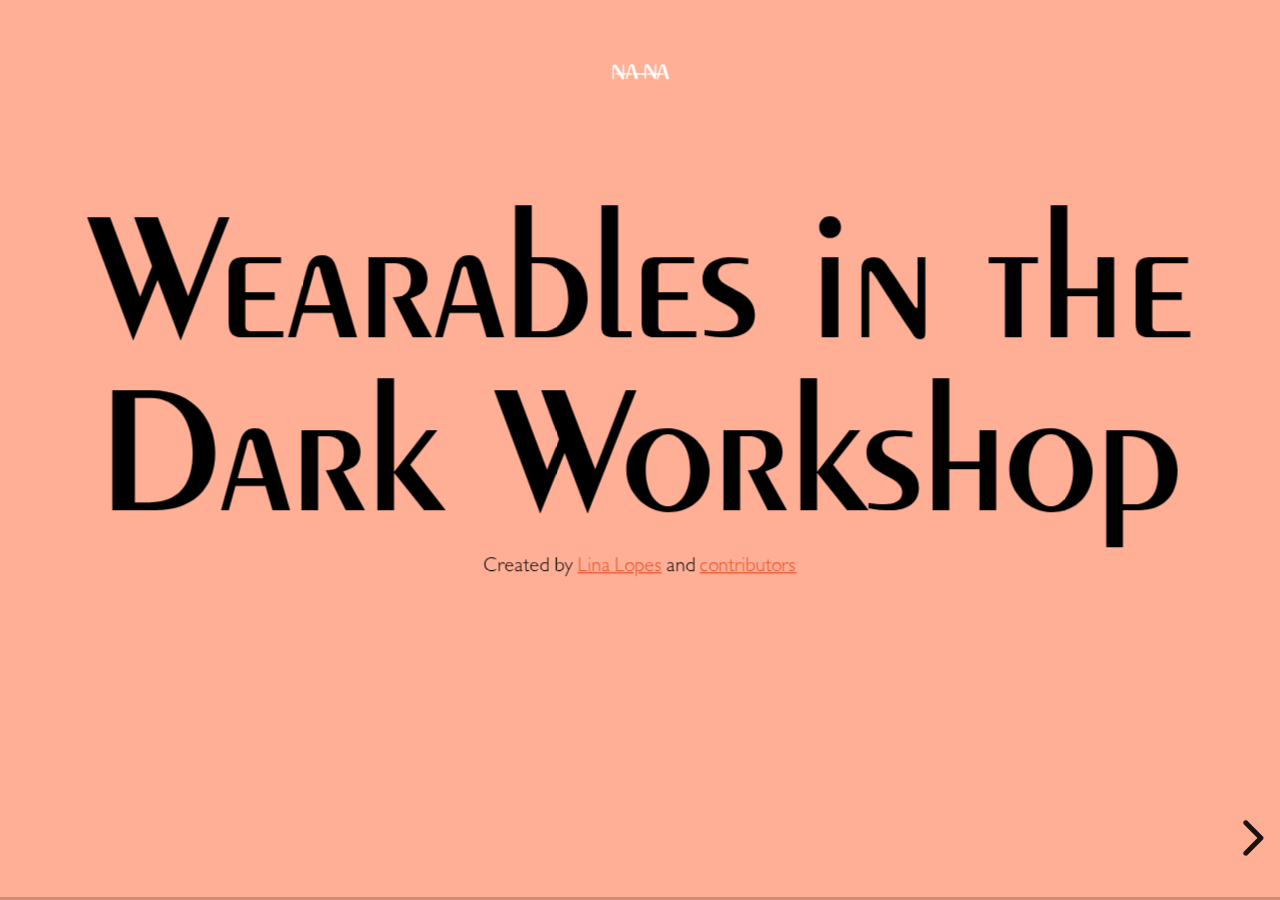
==== commit 687924de: "title size" ====
--- a/tutorial-wid/tutorial.html
+++ b/tutorial-wid/tutorial.html
@@ -40,8 +40,8 @@
 						<img src="../i/negativehorizontal.svg" alt="NANA logo" class="mw-50">
 					</a>
 				</div>
-				<div class="mt-100 d-flex flex-column justify-content-center align-items-center h-90perc">
-					<h1 class="p-2 f-100">Wearables in the Dark Workshop</h1>
+				<div class="mt-100 d-flex flex-column justify-content-center align-items-center h-100">
+					<h1 class="p-2 f-150">Wearables in the Dark Workshop</h1>
 					<p class="p-2">
 						<small>Created by <a href="https://www.linalopes.info/" target="_blank"
 								class="action-3 link">Lina
@@ -109,7 +109,7 @@
 					</div>
 					<div class="d-flex flex-column justify-content-center align-items-center h-90perc">
 						<h2 class="action-1">What are we doing today?</h2>
-						<p class="color-gray fragment">
+						<p class="color-gray fragment f-32">
 							We are trying to have some clarity in the wearables world...
 						</p>
 					</div>
@@ -171,7 +171,7 @@
 					<div class="d-flex flex-column justify-content-center align-items-center h-90perc">
 						<h2 class="f-54">Think about these topics.</h2>
 						<h2 class="f-54">Pick one to answer about...</h2>
-						<p>There aren't wrong answers</p>
+						<p class="f-20">There aren't wrong answers</p>
 						<ul class="mt-60 text-left">
 							<li class="f-24">What is <strong class="action-3 f-32">technology</strong> for you?</li>
 							<li class="f-24">What is <strong class="action-3 f-32">design</strong> for you?</li>
@@ -211,6 +211,7 @@
 						<p class="color-main">
 							What is a circuit and how it works?
 						</p>
+						<video data-src="videos/circuit.mp4" autoplay muted type="video/mp4" class="fragment w-full"></video>
 					</div>
 				</section>
 				<section data-background-color="#ffffff" class="h-90perc">
@@ -474,6 +475,63 @@
 					<div class="mt-80 d-flex flex-row justify-content-between align-items-center">
 						<img src="img/noun-led-120700-FFFFFF.svg" class="mw-400">
 						<img src="img/noun-button-cell-221396-FFFFFF.svg" class="mw-300">
+					</div>
+				</section>
+				<section data-background-color="#000000" class="h-90perc">
+					<div class="d-flex justify-content-between">
+						<a href="https://www.nana-kit.com/en" target="_blank" class="p-2">
+							<img src="../i/negativehorizontal.svg" alt="NANA logo" class="mw-50">
+						</a>
+						<svg width="50pt" height="50pt" version="1.1" viewBox="0 0 512 512"
+							xmlns="http://www.w3.org/2000/svg">
+							<g fill-rule="evenodd" stroke="#e6e6e6">
+								<path
+									d="m136.66 473.44c0.5625-0.49219 0.83594-0.95703 2.6914-1.2305 0.39453-0.050781 1.3906-0.13281 1.7656-0.070312 1.4922 0.23047 0.76562 0.20312 1.4414 0.64453-1.7656 1.0586-4.0703 1.6211-5.8945 0.65625zm10.523-3.9297c0.03125-0.03125-1.0391-2.2266 1.6641 0-1.2305 0.86719 0.21094 1.1172-1.6641 0zm26.125-19.684c-0.81641-1.1289-0.76563-0.80469-1.4727-2.2695l3.5391 0.20312c-1.1602 2.125 0.17188 0.80469-2.0664 2.0664zm8.0039-8.5156c-1.6211 0.50391-1.8438 0.10156-3.5664-0.49219-3.0234-1.0469-2.1367-0.19141-3.1641-2.1484l5.6523 1.6445c1.1094 0.63672 0.59375 0.48438 1.0781 0.99609zm38.59-72.293c8.4258-0.13281 6.2891 3.8203 8.4961 1.5508 1.9648-2.0273-3.9102-3.4766-5.2422-4.7266 9.5352-0.79688 4.2344 3.1133 10.008 0.81641-0.63672 3.125-5.293 9.8477-6.9453 12.074-3.1953-2.9648-1.957-2.4688-7.1367-3.5156 1.6523-1.1172 2.832-0.16016 4.7188-1.4531-0.72656-3.9219-1.2617-1.0195-3.9023-4.7461zm64.906-104.62c-1.7227-2.75-1.1289-2.3281-3.2852-4.9375l5.0898 1.6641-1.8047 3.2773zm8.4961-19.824c0.058594-0.03125-1.1602-1.8945 1.8047 0-1.3906 0.99609 0.10156 1.0586-1.8047 0zm17.848-13.113c1.5938-0.81641 2.9414-0.03125 7.7305 0.69531 2.582 0.38281 5.4023 0.99609 8.3438 1.0078-0.91797-1.7227-0.21094-0.41406-2.4297-1.7852l17.738 1.0195c2.8945 0.96875 0.19141 0.25391 2.0859 2.2461 1.1094 1.1602 1.5 0.63672 2.6211 2.0273-2.8203-0.60547-4.1133-2.2891-7.3281-2.207-3.2852 0.089844-3.1328 1.9258-7.9414 0.27344-4.5742-1.5742-3.8203 0.089844-8.3945-0.73438-10.441-1.8633 0.36328 3.5469-12.426-2.5391zm82.02-7.6914c-0.99609 0.35156-0.19141 0.36328-1.4297 0.35156-2.582-0.011719-0.17188 0.20312-1.1484-0.53516 3.2539-1.793 2.5078 0.13281 2.582 0.17969zm6.3086-5.1719c-0.33203 2.0547 0.46484 0.83594-1.4219 1.6523 0.54297-2.1758-0.47266-1.0977 1.4219-1.6523zm6.8828-4.8477c-0.49219 0.9375-1.0391 2.1875-2.4375 2.3984-1.7539 0.25391-1.4297-0.65625-1.5508-2.3867l3.9922-0.011719zm19.352-28.199c-0.39453 0.30078 1.5312 1.1602-2.4102 0.51562-1.4219-0.23047-1.2617-0.47266-1.8555-1.2812l4.2617 0.76562zm1.2617-8.4844c1.2891-0.80469-1.793-0.72656 2.0273-0.64453 1.6328 0.039063 1.1992 0.59375 1.2188 0.61328-1.5234 0.89844-1.332 0.49219-3.2461 0.03125zm-20.68-17.082c0.81641-1.5117 3.2148-2.9844 4.8672-3.5586 2.6914-0.92578 19.168 0.17969 22.719 2.2461l-0.24219 6.4414c-4.1133 0.25391-9.2734-1.9961-13.395-2.793-3.8398-0.72656-10.934-1.1875-13.949-2.3398zm9.5039-5.8242c0.49219-0.51562 0.38281-0.48438 1.1484-1.0664 0.10938-0.089844 0.28125-0.20312 0.40234-0.29297l5.8555-3.8086c2.0977 0.98828 0.10938-0.17188 1.9766 2.207l9.8555 0.39453-0.81641 3.7188c-0.011719-0.011719-4.0312-3.3164-7.0742-3.0547-3.8281 1.7422 1.4922 2.0781-4.5352 1.957-2.5508-0.050782-4.1719-0.21094-6.8125-0.050782zm11.367-7.2852c1.7734-1.3203 4.0312-2.3594 6.9648-1.6641l0.13281 2.8633c-2.8203 0.011719-5.0391-0.12109-7.0938-1.1992zm-116.27-0.45312c0.98828-0.67578-1.1094-0.66406 2.0156-0.76562 2.3281-0.070312 0.61328 0.15234 1.3594 0.55469-0.68359 0.51562 0.57422 0.58594-1.8242 0.64453-0.039062 0-1.3516-0.37109-1.5508-0.43359zm16.648-60.148 2.2578 0.27344c-1.5312 0.875-1.0391 0.61328-2.2578-0.27344zm34.984-36.184c1.6523 0.019531 3.9727 1.3086 4.8672 2.3789-1.4805 0.17188-2.1953 0.42188-3.707-0.20312-1.793-0.73438-1.3008-0.42188-1.1602-2.1758zm-94.043 248.1c-1.4023 4.2734-0.82812 6.6836-4.0117 4.7969-0.27344-1.9258 0.50391 1.0273 1.3906-2.6602-6.0391-5.5547-10.141-3.1133-12.527-3.1758l-15.785-1.5c-4.1211-0.17188-7.7188-2.125-8.1641 1.7344 1.543 1.0273 20.73 1.6328 24.594 2.1758l-0.03125 0.67578c0 0.050781-0.03125 0.27344-0.03125 0.34375-0.3125 4.5039 4.4844 2.1953 7.9023 4.332-3.7383 3.3047-6.25-1.7148-10.391 0.65625 1.0898 2.5508 2.2461 1.9453 5.293 2.4375 4.0703 0.65625 2.8438 1.582 6.0156 2.2383 1.5938-3.9922-1.6641-2.125 1.0781-3.6094 1.6016 2.9414-3.5273 9.2109-4.6758 11.992-0.77734 1.8633-0.88672 3.1562-2.5391 4.0703-1.0391-1.8242 1.3906-0.10937 0-2.793-0.46484-0.875-1.9258-1.4805-3.2266-1.957-2.793-1.0273-6.0156-2.8008-7.6797-0.57422 1.7656 2.418 5.0273 1.5117 7.5273 2.7109 1.5742 0.75781 1.6641 1.2383 2.2969 2.0156-1.7734-0.26172-4.2539-0.52344-5.7734-1.1484-2.2578-0.92578-2.6914-2.2461-5.3711-1.3789-0.60547 3.7188 1.5508 3.5391 4.9805 3.9297 2.7227 0.3125 4.9805 0.74609 7.1445 1.7227l-1.3086 3.2539c-6.3477-2.0859-10.473-4.918-17.609-6.5-3.8789-0.86719-18.273-4.293-19.383 0.63672 1.6445 1.1875 15.016-0.47266 23.535 2.3672 3.6367 1.2109 2.0977 1.3086 3.6367 2.3672l4.5547 1.2812c1.5234 0.37109 3.2656 1.0898 4.3047 1.4297-1.7344 4.957-3.5586 6.6914-5.543 10.816-1.9062 3.9414-3.1445 7.0469-5.8672 10.168-4.3633-0.9375-5.6523-2.5195-9.5352-3.8398-3.1055-1.0469-7.4883-1.7852-10.887-2.1953l-22.195-0.83594c-2.9336 0.59375-1.3789 0.30078-2.0859 1.3906 1.5234 2.5703 2.7422 1.4414 5.9883 1.4531l21.004 0.45312c0.65625 1.2617-0.43359 1.8438 1.1875 2.7734 0.81641 0.46484 3.707 0.74609 4.8594 0.86719 3.6289 0.38281 7.3359 1.4531 10.512 1.5l-2.0156 3.9609c-2.418-1.7852-4.7383-2.8008-8.5977-3.1953-3.3672-0.35156-7.3477-2.6406-8.5078 0.91797 5.0273 2.2891 10.09 0.57422 15.711 3.9102-0.51562 2.5898-2.1484 4.7656-3.5078 6.8555-4.0508-0.10938-12.84-5.1602-16.406-3.4688-2.6211 1.2305 0.53516 1.7148-5.6641 1.6211-6.7812-0.089844-14.523 0.88672-21.125-0.55469-2.3086-0.50391-3.5391-1.2695-4.2344 1.2695 3.1133 2.9844 20.773 1.6133 26.637 1.4727 0.039063 0.089843 0.058594 0.16016 0.070313 0.28125l1.5234 3.1562c1.0469 2.2969-0.41406 1.1289 1.5742 3.0742 1.2617 1.2383 0.75781-0.47266 2.2578 1.8047-2.2383 1.0586-3.7578-0.21094-6.25-0.39453l-1.9062 0.36328c-1.7852 3.5898 1.6523 3.125 5.2617 3.5586 7.8828 0.95703 4.5352 0.68359 3.75 2.7305l5.1289 0.03125-5.5234 8.8281c-2.1367 2.8125-4.0938 5.8672-5.7148 8.5078-9.9258-3.668-8.1953-4.2422-21.648-8.0234-3.7305-1.0469-21.789-5.0703-24.41-3.75 0.85547 4.3438 8.9805 2.9219 17.184 4.5469 2.793 0.54297 5.6445 1.0898 8.5352 1.8633l6.1875 1.6523c1.5312 0.74609 1.1094 0.32422 1.9258 1.7734-0.15234 0.070312-0.41406-0.082032-0.48438 0.10156-0.22266 0.51562-2.6523-0.65625-3.707 1.875 1.25 2.2969 9.4648 4.5039 12.234 3.2773-0.99609-1.6445-3.043-1.9453-4.957-2.8633-2.1055-0.99609-0.84766-0.23047-1.9258-1.2617l8.2227 0.81641c1.0586 4.7461-0.99609 6.0469-5.1719 11.852-2.5312 3.5156-4.4648 7.8633-7.9023 10.27-5.1406-5.2305-11.41-3.7695-22.707-6.6211-4.1523-1.0586-7.7188-1.7852-11.871-2.5078l-9.3242-1.9141c-2.6602-0.68359-0.50391-1.2305-2.6719 0.26172-1.6328 4.2539 5.6836 3.3477 9.1602 3.8086 10.039 1.3398 28.988 4.2422 36.215 8.9102-0.77734 1.582-0.59375 1.0977-1.6211 2.6992-1.5117-0.63672-1.4219-1.0391-2.5312-1.6523-1.1484-0.63672-1.9648-0.81641-3.3672-1.2891-2.8125-0.9375-4.7578-2.2891-7.6484-0.83594 0.63672 3.4883 9.2305 3.2969 12.254 5.25-2.0469 4.4531-6.1367-1.582-10.281-1.2305-3.2969 0.28125-1.1406 0.97656-3.5977 1.8555-2.8125-1.3711-28.121-5.4531-33.883-5.4023-3.3164 0.019531-3.3477-0.082031-3.6484 2.1484l36.918 6.0391c0.47266 0.98828-0.26172 0.19141 0.71484 1.3906 0.90625 1.1289 0.97656 0.90625 2.6211 1.3008 2.1484 0.51562 3.4688 0.39453 5.3203 1.7656l-1.4023 1.7344c-2.4297-1.0586-9.3633-6.5312-13.477-3.6992 0.082032 3.6797 0.57422 2.0156 5.875 3.2344 2.3789 0.55469 4.7461 1.2383 5.6133 3.1445-3.6992 2.4883-9.0625-5.3906-13.164-0.83594-0.74609 0.84766-0.95703 1.1172-1.4609 1.7227-7.9922-0.98828-22.355-4.2031-31.535-6.1562-3.9219-0.83594-7.1445-3.3672-8.457 0.10938 2.0352 2.793 30.469 5.957 35.828 7.2383 4.2852 1.0195 7.5898 2.6602 11.379 3.7305-2.0664 1.4609-6.0078-0.37109-8.3438-0.875-2.7422-0.58594-4.2422-0.27344-6.9453 0.71484-1.7852 0.64453-0.54297-0.26172-2.207 1.0898 0.63672 3.5781 6.9141 3.668 11.277 7.2148-2.1055 1.4219-6.6719-0.75781-9.3516-1.7227-5.0508-1.8242-29.922-6.7539-33.047-6.0586-0.10938 4.0938 2.7734 3.0859 8.3867 3.8789 7.2656 1.0391 14.867 1.9961 21.688 4.4844 1.793 0.66406 4.2227 0.71484 5.3203 1.2383 1.6211 0.77734 1.0898 1.5117 1.8359 3.1055 0.050781 0.10938 0.19141 0.32422 0.25391 0.50391-2.3789 1.0781-5.9258 4.1914-7.8125 6.0469-1.8242 1.793-6.2578 6.4492-8.7773 2.9531l5.0391-0.69531c-0.27344-2.3086-1.1094-1.8359-0.67578-2.9336 0.48438-1.2188 1.8438-0.27344 3.0117-0.96875-0.92578-3.0234-7.9023-5.8867-11.289-5.6758-2.8516 3.4961 0.29297 0.68359-0.75781 2.9219-4.0508-0.47266-9.3828-1.0195-13.242-1.7656-2.1484-0.41406-3.7695-0.84766-5.8867-1.2891-3.2969-0.70703-4.1406-1.168-4.5352 1.9844 3.6797 2.1562 13.668 2.3281 18.969 2.7617 3.9023 0.32422 4.5039-0.45312 4.5859 3.0234-2.0039 1.3516-2.9414 0.19141-5.7734 0.22266-1.582 2.0469-0.039063 0.90625-1.332 2.793-10.582 0.90625-17.496-2.8945-26.227-2.7734-4.625 0.070313-3.8516-0.80469-6.2695-3.8281l-4.6367-6.4688c-5.6055-11.43-7.9023-15.531-4.625-30.398 1.1875-5.3828 1.957-6.6719 4-11.047 4.1406-8.8203 1.3789-6.0781 9.0625-20.461 1.9453-3.6367 3.3164-5.9453 5.5352-9.543l8.9492-13.355c1.4023-1.7656 2.5-2.6602 3.7188-4.1641l52.562-67.457c8.7969-11.953 10.602-11.488 17.438-19.957 1.3516-1.6641 2.582-2.6719 3.75-4.1016 11.227-13.695 23.836-26.527 34.629-40.145 5.293-6.6602 13.355-12.062 17.969-19.402 5.6328-8.9492 9.0117-9.4531 9.9883-13-2.0156-1.9141-3.3867-1.1875-5.6445-3.3242-1.6914-1.6016-2.7734-3.0938-4.8867-4.9375-3.457-2.9922-5.7461-7.4062-8.0039-11.672l-6.8242-12.156c-2.4688-4.625-6.4102-16.621-6.3203-22.043 0.082031-4.7578-1.2812-4.043-1.4531-7.3164-0.10156-1.9453 0.5625-6.4805 0.63672-8.8477 0.47266-16.539-0.80469-7.7422 3.2148-23.824 5.1094-20.469 8.8398-19.816 11.832-26.859 2.1562-5.0703 1.7344-2.3477 4.5234-5.3633 17.031-18.332 27.848-27.082 55.414-31.918 7.2852-1.2891 28.262-2.4688 34.188 1.6523-3.9297 1.6914-28.461-4.957-32.102 1.3086 2.5508 1.5 9.5938-0.25391 13.242-0.17188 4.8984 0.12109 9.707 0.47266 14.414 0.55469 4.6055 0.082032 12.68-1.6523 16.367 0.96875 1.4219 1.0078 1.1289 1.793 1.4805 2.5078 1.793 3.5781 1.6211 0.74609 5.0586 2.6992l-5.9883 0.17969c-13.91-1.5938-28.141-2.2773-41.988-1.0898-3.4766 0.29297-4.5547-0.10938-5.0898 2.8711 2.0156 1.0781 9.3438-0.85547 12.527-1.0273 13.719-0.73438 28.766-0.20313 41.918 1.5938 0.10156 0.14062 0.21094 0.21094 0.26172 0.43359l1.7422 1.6641c-0.15234 0.10938-0.41406 0-0.50391 0.21094-0.082032 0.21094-0.38281 0.16016-0.49219 0.20312-1.6719 0.67578-1.8359 0.089844-2.8125 1.5234 1.0664 1.9766 5.1094 2.3164 6.6719 4.2148-2.5898-0.23047-4.5742-0.79688-6.6719-1.1172-4.4258-0.68359-0.78516 1.0391-5.6328 0.46484-9.5742-1.1406-19.574-0.77734-29.301-0.99609-3.418-0.070312-8.1016-0.79688-11.297 0.625-2.1172 0.94922-1.3008 0.48438-1.7031 1.957 2.6914 1.3398 39.719-1.957 40.203 0.39453 0.050781 0.24219 0.23047 0.33203 0.30078 0.42188 3.1133 4.0938 2.832 0.89844 7.1055 3.1055-3.8086 0.94922-6.7109-0.85547-10.996-1.2812-1.6328 1.5508-1.0977 0.25391-0.85547 3.0547-3.3672-0.36328-4.5039-0.46484-4.4258 2.7812 0 0.082031 0.082031 0.28125 0.03125 0.41406-4.1211-0.99609-16.156-1.3398-20.965-1.3789-3.5156-0.039062-7.2148 0.26172-10.582 0.37109-1.7539 0.050781-3.4766 0.019531-5.2305 0.050781l-3.4883 0.47266c-1.2188 0.54297-0.33203 0-1.1484 0.875 0.94922 1.7344 1.2617 1.8242 3.75 1.6523 17.688-1.2109 22.406-1.1992 41.109 1.2891-3.0742 2.5703-10.602-2.5586-11.852 1.6523 1.3906 1.4297 0.86719 1.0195 3.1758 1.2695 1.4609 0.16016 3.2148-0.10156 4.5234 0.69531-4.3125 2.7422-8.5352-2.3164-12.227 0.070313 0.46484 3.1055 3.3164 2.2695 7.0664 3.0234-1.2695 1.582-2.0039 1.332-4.6562 1.1289-2.2188-0.17188-4.2227-0.14062-6.4492-0.10938-2.1758 3.7695-1.1875 1.6133-4.5547 3.6875 0.17969 2.418-0.49219 2.0859 1.793 2.4492l2.8945 0.15234c0.089844 0.019531 0.30078 0.082031 0.42188 0.16016-2.3477 1.168-5.1289 0.19141-7.6602 1.3086-2.3281 1.0195-0.97656 0.16016-1.7852 1.8945 1.2305 2.0039 1.5625 0.53516 3.4258 1.2188-4.4961 3.7812-5.9766 2.3164-11.723 2.0469-3.6797-0.17969-2.8828-0.5625-4.1406 1.332 2.6016 3.4766 10.129-1.1484 12.062 3.3867-4.0312 2.0547-5.8555-3.2656-8.9805-0.039063l3.418 2.832c-3.0039 0-3.7891-0.42188-5.9961 1.0273 0.89844 2.6406 2.8828 1.2383 6.3281 1.2812-1.0586 0.99609-1.2695 0.99609-1.7852 2.5703 1.5938 0.9375 0.79688 0.53516 2.6211 0.96875 0.60547 0.14062 1.168 0.20312 1.6836 0.36328 1.6523 0.52344 0.54297-0.13281 1.6836 0.72656-1.2109 0.99609-0.21094 0.75781-2.2578 0.84766-2.9414 0.14062-3.8008-2.1172-5.7734 0.46484 0.54297 1.5508 0.25391 0.83594 1.4609 1.5234l4.9805 1.8359c2.4805 0.80469 0.90625-1.582 1.9844 1.2383 0.019531 1.4727-2.0352 1.0664-3.75 1.3711-2.793 0.51562-2.1562-0.60547-5 0.3125l0.12109 2.3398 8.0547 0.74609-3.3477 1.9258c-3.6367 1.3008 0.070312-0.73437-3.0117 2.4805 0.48438 1.543 0.53516 0.65625 1.1875 1.6523 0.82812 1.2812-0.19141 1.5234 0.94922 3.0117 1.5742 2.0781 0.26172-1.3906 1.5625 1.875-4.8281 1.0195-6.6523-1.9062-7.7617 2.0156 1.9648 1.1289 9.5547 2.6523 10.684-0.27344 1.0195-2.6719-2.4609-1.6523 0.94922-2.793 0.37109 0.66406 0.34375 2.0469 0.12109 3.0547-1.0664 4.9883-5.4609 1.5117-9.1094 4.5039 1.4297 3.668 4.4258 0.28125 7.668 2.5-1.2188 1.0664-2.1758 0.36328-4.3945 0.45312-0.79688 1.168-0.92578 1.7344-0.625 3.6875-2.3477-0.46484-1.9961-0.83594-3.8516 0.20312l-0.14062 2.3281c4.9297 1.2383 5.6055-0.070312 9.1914 3.3555-2.0156 1.4531-2.7734 2.3281-3.2031 5.1289 0.76563 0.49219 2.5586 0.97656 3.2773 1.7227 1.7227 1.7734-0.10156 1.9336 2.2891 3.7578 1.6641 0.70703 3.7578-0.10938 6.6328 0.51562l20.25 5.3711c4.2734 0.92578 9.8867 2.4688 13.949 3.1445 7.4062 1.2305 15.641 5.1094 22.656 3.8398l0.86719-0.13281c0.12109-0.019531 0.3125-0.019531 0.44531-0.03125 3.9727-0.35156 4.1641-2.2461 7.5195-4.8789 1.543-1.2109 3.2852-2.1172 5.5117-3.6172 5.7539-3.8711 4.668-3.668 12.77-3.3242 2.9922 0.12109 14.484 0.79688 16.418 1.332 2.1953 1.0078 0.55469 2.2773 4.3438 3.2031 1.957 0.47266 4.8164 0.30078 4.5352 1.8828-0.57422 3.2969-9.7344-1.8242-10.855-2.2188-1.6445 0.90625-1.1289-0.43359-1.4023 2.4883-3.6484-0.59375-7.3086-1.3008-11.137-1.6523-3.2344-0.30078-9.0195-2.1875-11.871-0.14062 3.3867 4.082 16.188 1.8633 21.809 3.8008 3.5469 1.2188 0.625 2.5195 6.1875 3.2539l-5.0703 2.3984c-1.793 0.46484-1.3789-0.51562-3.8711 0.17969 0.625 3.6289 0.90625 1.5312 2.6406 3.6289 0.94922 1.1602 0.28125-0.92578 0.69531 1.332l-42.543-4.7891c-5.9375-0.51562-39.922-5.2227-43.137-3.9102 3.0625 2.3594 70.168 7.5391 80.891 9.4531-0.84766 4.7773 5.1484 4.2734 9.8359 5.8867l-1.3008 4.0703c-0.03125-0.039062-1.1602-5.4219-10.262-4.1836-1.0586 2.3672 0.30078 1.0469-1.4219 2.8828-5.25-0.45312-4.4141 0.5625-10.613-0.79688-12.98-2.832-42.895-6.4102-57.125-8.3359-10.039-1.3594-14.555-1.0273-24.57-1.0273 1.7539 2.9922 16.73 2.207 25.258 3.375l51.965 7.1875c2.3594 0.38281 4.332 0.25391 6.5117 0.65625 1.8359 0.34375 3.0859 1.25 5.3828 1.8125 3.668 0.90625 9.4219 0.74609 12.398 2.6289-2.2266 4.5469-7.1875 1.3789-11.711 0.38281l-0.65625 2.8945c-2.3984-1.0195-2.6602-1.3008-4.7773 0 0.94922 3.418 3.125 1.8359 6.1172 3.2773l-1.7344 0.29297c-0.61328-0.039063-1.9141-0.40234-2.6016-0.58594-13.113-3.3867-57.238-7.8398-71.105-8.0547-1.4609-0.019531-4.6562 0.039063-5.918-0.20312-3.668-0.70703-1.5742-1.957-4.1523-1.543-2.0469 6.0781 17.992 4.3633 20.168 4.5352 8.3359 0.63672 16.004 1.2188 24.066 2.0156l26.586 3.2344c3.5898 1.1602-0.90625 1.543 6.0664 2.1953 3.5664 0.33203 7.6992 1.0586 11.801 1.4531-0.5625 1.6719-2.7227 3.8906-3.9023 4.4648-4.2852 2.0781 2.793-2.3867-1.2695-3.5664-0.36328-0.10938-6.5898-0.26172-7.1875-0.17188l-1.7422 0.75781c-2.1367 1.1172-4.3945 0.082031-4.5859 3.6289-0.12109 2.3984-0.44531 1.0664 0.36328 3.3047l-6.3789-0.81641c-0.20312 1.0273-0.55469 2.1758-0.65625 2.9648-0.15234 1.1875-0.050781 0.86719-0.089844 1.5117l-6.3984 0.9375c-0.70703 1.8438-0.10156 2.2578-0.88672 3.7188-5.6758-1.8242-2.3594 1.332-14.777-0.69531-13.988-2.2773-27.594-2.7109-40.547-4.668-4.4961-0.67578-3.8516-2.6602-7.0234-1.1992 0.53516 2.9023 1.6914 2.7422 4.7383 3.3984 9.4141 2.0352 45.434 2.5898 48.961 6.7031-2.6914 3.7578-3.668-1.7422-8.3047 1.168 1.0469 3.0039 1.0078 0.97656 2.6406 3.418-1.3086 0.67578-9.7656-0.43359-11.691-0.78516-2.0352-0.37109-3.2539 0.30078-6.4414-0.10156l-21.105-2.0859c-3.9609-0.42188-8.125-1.7656-11.57 0.17969-2.3164 1.3086-5.6133-0.27344-9.4844-1.2617 0.75781 2.4688 3.5977 2.1484 0.91797 3.1953-3.5586 1.4023-0.875-0.089843-2.9414-0.625-2.6094-0.66406-4.8164-3.9727-7.2266-1.8555l-1.4102 2.3789c-2.9844-0.42188-5.6133-1.7344-8.6367-1.7656-3.9023-0.050781-1.8047-0.50391-2.7227 1.4102 1.6719 2.9727 2.0781 0.94922 5.2422 1.7227 2.8438 0.68359-0.058594 0.26172 1.5234 3.5977 4.4062 0.40234 4.5352-0.17188 7.7695 2.5508-0.80469 2.0977-1.1992 2.4883-2.5195 3.3555l-0.27344-0.86719c-0.34375-2.2695 0.10937 0.36328-0.12109-1.3594-0.15234-1.1289 0.36328-1.2109-0.78516-2.1172l-0.86719-0.41406c-1.1406-0.22266-0.52344-0.23047-1.3906 0.25391-1.6328 0.91797-0.38281 0.27344-1.0586 1.1289-0.10938 0.14062-0.21094 0.33203-0.30078 0.46484-0.10156 0.14062-0.23047 0.37109-0.3125 0.48437-0.070312 0.10938-0.16016 0.35156-0.29297 0.48438-2.0352-1.9062-17.094-5.7031-15.016-1.5117 1.4219 2.8828 10.492 0.73438 13.113 4.0312-1.9844 1.0586-2.5 0.14062-3.3164 1.9648 2.1758 2.2188 1.8242 0.98828 4.6953 1.9961l-7.8203 0.64453c-2.9219-0.14063-6.0078-1.3398-8.8711-0.28125-0.13281 0.050781-0.35156 0.15234-0.49219 0.27344 1.6211 2.3281 7.3789 2.2461 9.9375 2.6523 2.9648 0.45312 9.5664 0.84766 7.3867 4.5547-1.0586 0.82812-2.793-2.0352-6.6836-1.9453l-0.42188 1.582c-0.019531 0.089844-0.058594 0.3125-0.070312 0.39453-0.019532 0.089844-0.070313 0.33203-0.082032 0.39453-0.019531 0.070312-0.019531 0.28125-0.082031 0.39453-5.5039 0.33203-0.79688 1.8242-11.43 0.10156-3.125-0.51562-9.6367-2.832-11.633 0.39453 1.7734 2.2578 5.8438 1.3789 8.918 1.7734 2.9727 0.38281 6.7109 0.38281 9.2109 2.168-1.3086 3.9414-0.25391 1.2305-1.9648 2.9336-0.54297 0.54297-0.17188 0.070313-0.96875 0.98828l-1.3203 1.6719c-3.668-0.55469-18.867-2.9414-20.48-2.5508 0.50391 3.6094 1.6328 2.7305 5.6641 3.2969 5.5938 0.78516 19.18 0.10156 21.438 4.7383-2.9023-0.98828-3.5469-1.7344-6.5-0.54297 1.0078 3.6172 3.7305 2.3789 7.125 3.8906-0.9375 2.4609-1.5625 2.5508-2.5078 5.5352-2.0547-0.74609-1.2812-0.43359-2.7812-1.5938 1.0469-0.46484 2.0859-0.19141 2.1562-1.4805-0.85547-0.83594-6.2695-4.3047-6.7344-4.4961l-1.7031 1.5625c-0.089844 0.089844-0.23047 0.26172-0.3125 0.34375l-0.61328 0.72656c-3.5156-1.0078-18.535-4.0508-21.641-1.9062 0.43359 3.7383 5.2422 2.3984 9.2031 2.6602 4.0938 0.27344 7.1953 0.42188 11.125 1.3203 1.1406 1.8555-0.51562 3.3477 3.0859 4.0703 1.5938 0.3125 3.8281 0.058593 5.1484 1.3516 1.1172 1.0898 0.49219-0.12109 0.96875 1.7656-2.7109-0.51562-5.7031-2.8633-9.1094-1.332 0.52344 4.5742 4.8281 0.75781 7.0664 5.2617-0.19141 0.10938-0.66406 0.23047-0.77734 0.22266-1.8945-0.15234-4.6758-2.4297-6.9844-2.9141-2.582-0.53516-1.8359 0.5625-3.6094 1.1094-4.7969 1.4727-23.18-4.1328-26.629-2.3672 0.77734 4.6367 11.461 3.5781 15.773 3.9609 12.355 1.1094 6.582 1.5234 10.914 3.3555 1.3086 0.54297 3.3242 0.30078 4.8086 0.33203 1.9336 1.0586 0.77734 0.58594-0.44531 1.9961l3.1562 0.52344-1.9766 4.0938zm-10.301-96.555c-1.7031 3.2031-4.4453 5.4219-6.3281 8.0234-7.0859 9.7578-12.699 13.406-19.684 22.293l-45.727 51.996c-2.6094 2.8516-4.0508 4.4766-6.7109 7.7305l-19.18 22.789c-2.0156 2.5312-3.9219 5.2305-6.1797 8.2539l-17.801 23.535c-8.2461 10.262-17.184 21.52-24.078 32.312-1.1797 1.8438-1.5117 2.7305-2.7617 4.4453l-9.8047 18.434c-0.74609 1.8438-1.1797 3.5781-1.7344 5.3711-3.1836 10.191-9.625 19.664-6.8555 33.855 0.73438 3.7305 3.5156 12.98 5.6328 15.301 1.957 2.125 1.6523 1.6641 2.9531 4.2734 0.82812 1.6641 4.6953 6.6133 6.6211 7.8125 6.0273 3.75 11.559 7.1953 18.777 8.7695 7.3594 1.6133 17.898 1.6836 23.535-2.2383 8.0039-5.582 7.4492-3.7812 12.254-8.707 2.0859-2.1367 2.3164-1.582 4.2148-3.0117 3.0234-2.2891 4.293-5.4219 6.6523-7.1172 2.6211-1.875 5.6445-4.4531 7.6602-6.7812 6.4102-7.3789 13.113-14.465 18.426-22.867 2.2266-3.5156 3.7578-5.4219 6.3789-8.082l14.102-20.652c0.91797-1.5234 1.6914-2.8828 2.7617-4.4453l11.41-16.801c2.0273-3.6289 2.5312-5.8555 4.8359-8.8984l10.645-17.566c1.6133-2.6797 2.9844-6.25 4.6367-9.1406 1.582-2.75 4.6758-6.3906 5.5039-8.918 2.2188-6.7344 5.2305-14.625 8.5586-19.672 1.4219-2.1484 2.6016-6.7734 4.1328-9.6133 1.793-3.3359 2.8516-6.7812 4.4844-9.9492 4.8359-9.4023 10.008-18.344 13.969-28 0.89844-2.1953 1.2383-3.1836 2.1875-5.0273 1.4727-2.8125 2.5703-6.543 4.625-9.1719 2.2383-2.8516 2.0273-0.73438 2.9219-4.2344l4.6172-10.027c21.016 1.2891 28.543 8.3047 52.863 4.4062 4.1914-0.67578 8.8477-1.2812 13.082-1.8633l11.52-3.6289c4.4844-1.9336 5.8164-2.8945 9.7852-5.2812 3.7695-2.2695 5.6641-2.7812 9.332-5.7734 9.4141-7.6914 12.266-7.8125 19.555-17.828 6.2578-8.6055 9.543-13.656 13.848-24.148 1.2617-3.0625 1.6914-8.3438 3.0234-12.062 2.0547-5.7461 0.52344-8.0742 1.25-12.406 0.55469-3.3359 1.8555-2.8945 1.168-6.2383-2.0547-10.008 0.625-4.1133-3.4883-8.8594-0.80469-0.92578-0.625-1.3906-1.7344-2.8633-3.2344-0.13281-11.207 4.8672-14.059 6.9141-2.1953 1.582-3.707 2.5-6.3281 4.1836l-7.0039 4.1523c-6.6211 4.1914-13.758 8.0312-19.602 12.52-2.0547 1.582-5.0508 3.1953-7.125 4.4141-2.1758 0.55469-58.75-11.098-60.633-13.988-1.2305-4.6055-0.17187-22.586-0.27344-28.34-0.082031-4.6367-1.0469-10.543-0.88672-14.441 0.15234-3.7891-0.050781-4.4141-0.16016-7.9102-0.14062-4.8789 1.332-0.68359 0.13281-6.6133 1.793-0.83594 2.418-2.1562 4.2852-3.668 4.6953-3.8086 9.4648-7.8008 14.977-10.602 2.7734-1.4102 3.9297-2.9531 7.5586-3.6289 1.8359-4.4336 1.7227-2.6094 7.207-6.5195 4.9492-3.5273 10.855-8.6484 16.871-11.328 2.8828-1.2891 7.1953-3.3867 9.5039-4.8789-0.17188-3.3047 0.16016-1.8047-1.3086-3.7695-0.082031-0.10938-0.22266-0.25391-0.30078-0.36328l-0.72656-1.2812c-3.2031-5.7539-10.977-7.5273-16.984-9.8047l-27.777-6.8633c-7.9531-0.66406-14.281-0.95703-21.902 0.12109-10.816 1.5312-22.102 4.1836-31.949 8.8398-1.7344 0.81641-1.7734 1.4023-3.6602 2.2969-6.0977 2.9023-15.562 10.371-19.441 15.953-3.9727 5.7031-13.07 12.852-15.57 19.242-1.6328 4.1523-2.5586 4.4258-4.3047 7.418l-7.1758 28.32-0.72656 21.234c0.37109 6.6719 0.81641 3.7305 1.5938 7.9609 0.75781 4.1836 0.28125 5.9258 2.0781 9.7969 5.9648 12.852 0.75781 7.3477 11.48 23.957 3.2266 5 4.8477 10.25 9.7656 13.828 1.9844 1.4414 4.5977 4.1914 6.6016 5.1484z" />
+								<path
+									d="m208.27 384.1-1.0195 0.52344c-0.50391 0.33203-0.42188 0.20312-0.89844 0.58594-1.2188 0.97656-3.6797 3.2148-3.8711 4.6445 2.582 1.7656 3.2773 0.88672 6.4688 1.4727 4.2734 0.77734 3.0117 2.2188 5.4141 2.5 0.39453-1.6641 1.1094-2.1055-1.3711-4.0508l-1.8125-1.1406c3.375 0.22266 2.6289 0.82812 5.4141 1.0586 1.6211-2.9844-0.39453-0.3125 0.69531-2.4688 1.2305-2.4375 0.17969 1.7031 1.5625-2.3164l-1.0781-1.1094c-0.10156-0.10156-0.26172-0.24219-0.38281-0.34375l2.0664-1.168c-1.543-3.2773-10.047-5.3398-12.609-4.5742-0.63672 1.8828-0.26172 1.2305 0.63672 3.1328-5.9258-0.14062-27.766-4-34.629-3.6094-0.66406 7.5898 13.84-0.058593 35.418 6.8633z" />
+								<path
+									d="m158.83 400c2.3477 2.2383 7.4766 0.57422 15.984 1.7539 5.0586 0.70703 10.191 1.582 14.867 2.6016-0.019532 6.3086 0.51562 0.66406-2.0547 4.1719 1.5312 1.4805 1.1484 1.4609 3.7891 1.6016l-1.168 1.4609c-0.48438 1.0586-0.28125 0.24219-0.34375 1.5234 2.3398 1.2812 3.7578 1.0586 5.8945 1.8125 3.457 1.2305 2.207 2.6016 4.6562 1.0898 0.59375-2.1367 1.0469-1.4805-1.25-2.6523 4.0117-2.4609 2.4375 1.332 3.0547-2.2969 0.57422-3.3359 0.75781-1.0195 0.94922-3.6602-5.2227-4.5156-24.32-7.9219-32.516-8.7266-3.1836-0.30078-11.391-2.2695-11.863 1.3203z" />
+								<path
+									d="m390.07 213.43c-2.0547-3.0039-11.105-3.1133-15.398-3.6602l-39.406-5.7852c-2.0469-0.41406-9.8867-5.3633-11.922-1.5117-2.0781 3.9102 11.941 4.2227 14.371 4.4531l44.094 6.1797c2.6406 0.65625 4.8594 2.9414 8.2656 0.32422z" />
+								<path
+									d="m202.05 333.1c1.4219 2.3672 6.1562 1.5742 11.27 1.6133 6.793 0.050781 17.082-0.36328 23.625 1.0273 1.6641 0.36328 3.2539 0.68359 4.6562 1.1992 3.4258 1.2695 3.6992 3.0117 6.2891 0.17188-0.88672-2.125-0.9375-2.1367-3.7188-2.7734-1.543-0.35156-3.9922-1.0078-5.3125-1.1289-9-0.83594-19.027 0.22266-31.438-1.4727-3.6484-0.49219-3.457-0.875-5.3711 1.3594z" />
+								<path
+									d="m226.64 305.64c1.1172 4.7266 12.871 2.0273 21.094 4.3047 4.0703 1.1172 1.0977 2.3281 1.1992 5.3125 3.1758 0.9375 7.0156 2.2695 9.8047 3.0039-0.625-2.9023-1.3008-2.2383-1.4609-3.0742-0.46484-2.5078 0.58594 1.7734 0.74609-3.0625-3.1133-3.0234-9.3945-4.1914-14.633-4.9688-2.4688-0.36328-15.672-2.6602-16.75-1.5117z" />
+								<path
+									d="m301.03 220.31c0.625 1.5508-2.3594 1.5117 6.7422 1.875 8.5156 0.34375 18.828 2.8945 24.762 1.9766-2.3398-1.543-11.703-2.1875-15.371-2.8516-4.082-0.75781-12.234-3.3359-16.137-0.99609z" />
+								<path
+									d="m302.64 81.266c0.92578 2.7734 0.16016 2.207 10.371 1.957 3.5469-0.082031 8.6875 0.71484 10.836-1.2812-2.7422-1.0195-19.793-2.2266-21.207-0.67578z" />
+								<path
+									d="m235.16 330.48c2.1172 2.0273 10.824 2.3164 14.078 3.6602 1.5234-3.1836-3.4062-3.8281-6.3398-4.375-3.418-0.625-7.8516-3.5078-7.7422 0.71484z" />
+								<path
+									d="m230.26 338.35c2.0977 1.6211 3.9219 1.332 8.2852 2.3164 7.2773 1.6328 4.6445 3.2031 7.418 2.2695 0.48437-3.9102-3.6094-3.75-7.2578-4.4766-3.2461-0.65625-8.125-3.2539-8.4453-0.10938z" />
+								<path
+									d="m232.32 361.47c0.625-0.97656 0.81641 0.37109 0.49219-1.3516-0.50391-2.6523-10.672-4.8164-11.59-3.9609-3.2852 3.0625 2.7812 3.2969 4.4336 3.457 2.3398 0.22266 6.0391 1.9336 6.6602 1.8555z" />
+								<path
+									d="m301.83 89.156c1.957 1.3516 4.4141 0.12109 7.8203 0.22266 2.8945 0.082032 5.5117 0.625 8.8281 0.65625-2.2578-3.7578-16.73-4.5039-16.648-0.875z" />
+								<path
+									d="m152.35 454.42c0.57422 1.25-0.85547 1.1289 4.4648 2.6797 2.418 0.69531 3.457 1.6016 6.3984 1.0078 0.13281-4.3945-8.7578-4.625-8.918-4.6055-3.4258 0.46484-0.81641-0.03125-1.9453 0.91797z" />
+								<path
+									d="m194.58 400.8c0.49219 2.8711-0.070312 1.5117 3.1562 2.3164 3.0039 0.75781 1.9648 1.3789 4.957 1.2695 0.39453-4.8086-6.7344-5.6836-8.1133-3.5898z" />
+								<path
+									d="m326.43 207.2c-2.5703-1.2695-10.887-3.0742-13.758-2.3164 0.78516 2.5898 10.23 2.9844 11.559 2.9219 1.9961-0.082032-0.875 0.29297 1.1484-0.14063l1.0469-0.46484z" />
+								<path
+									d="m232.41 343.59c0.54297 1.0078-1.0898 0.45312 1.6211 1.543 0.82812 0.33203 1.8438 0.38281 2.7812 0.60547 2.1953 0.50391 2.8828 1.1289 5.3125 1.2617-0.52344-3.5078-7.1055-5.293-9.7148-3.4062z" />
+								<path
+									d="m429.64 160.83c-2.2695-0.50391-2.7422-0.83594-5.1211-0.91797 0.63672 3.8398 5.4727 4.8477 8.5352 3.4062-0.63672-2.3086-0.74609-1.8828-3.418-2.4883z" />
+								<path d="m268.49 298.18-0.29297-2.207c-2.5586-1.4414-6.8242-2.75-8.6562-0.42188z" />
+								<path d="m305.43 153.81 4.8672 0.27344c-0.61328-2.9219-5.918-5.4531-4.8672-0.27344z" />
+							</g>
+						</svg>
+					</div>
+					<div class="d-flex flex-column justify-content-center align-items-center">
+						<h2 class="color-gray">Z Circuit</h2>
+						<ol class="mt-60 text-left color-gray">
+							<li class="f-24">1. How turn on a LED using the button?</li>
+							<li class="f-24">2. Draw it on a paper</li>
+							<li class="f-24">3. How turn on the LED and the buzzer at the same time using the button?</li>
+							<li class="f-24">4. Draw it on a paper</li>
+						</ol>
 					</div>
 				</section>
 				<section data-background-color="#000000" class="h-90perc">
